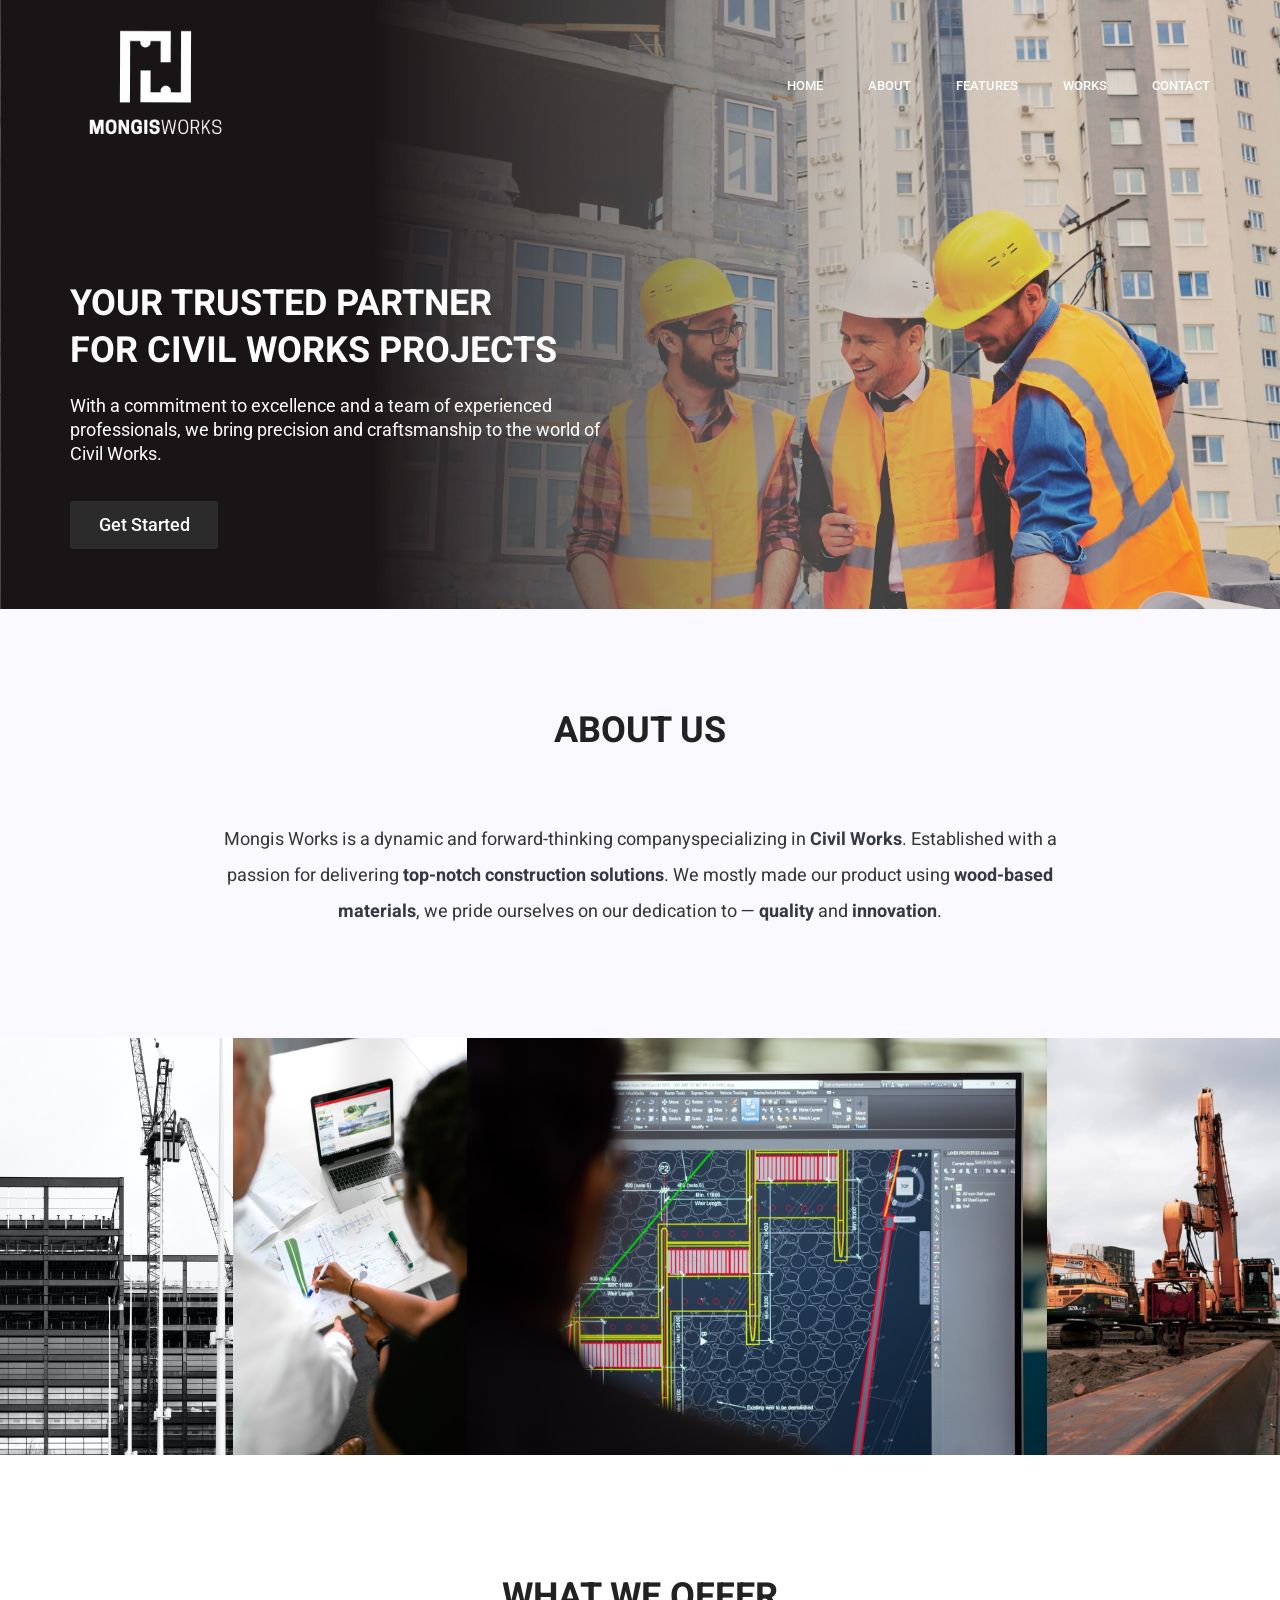
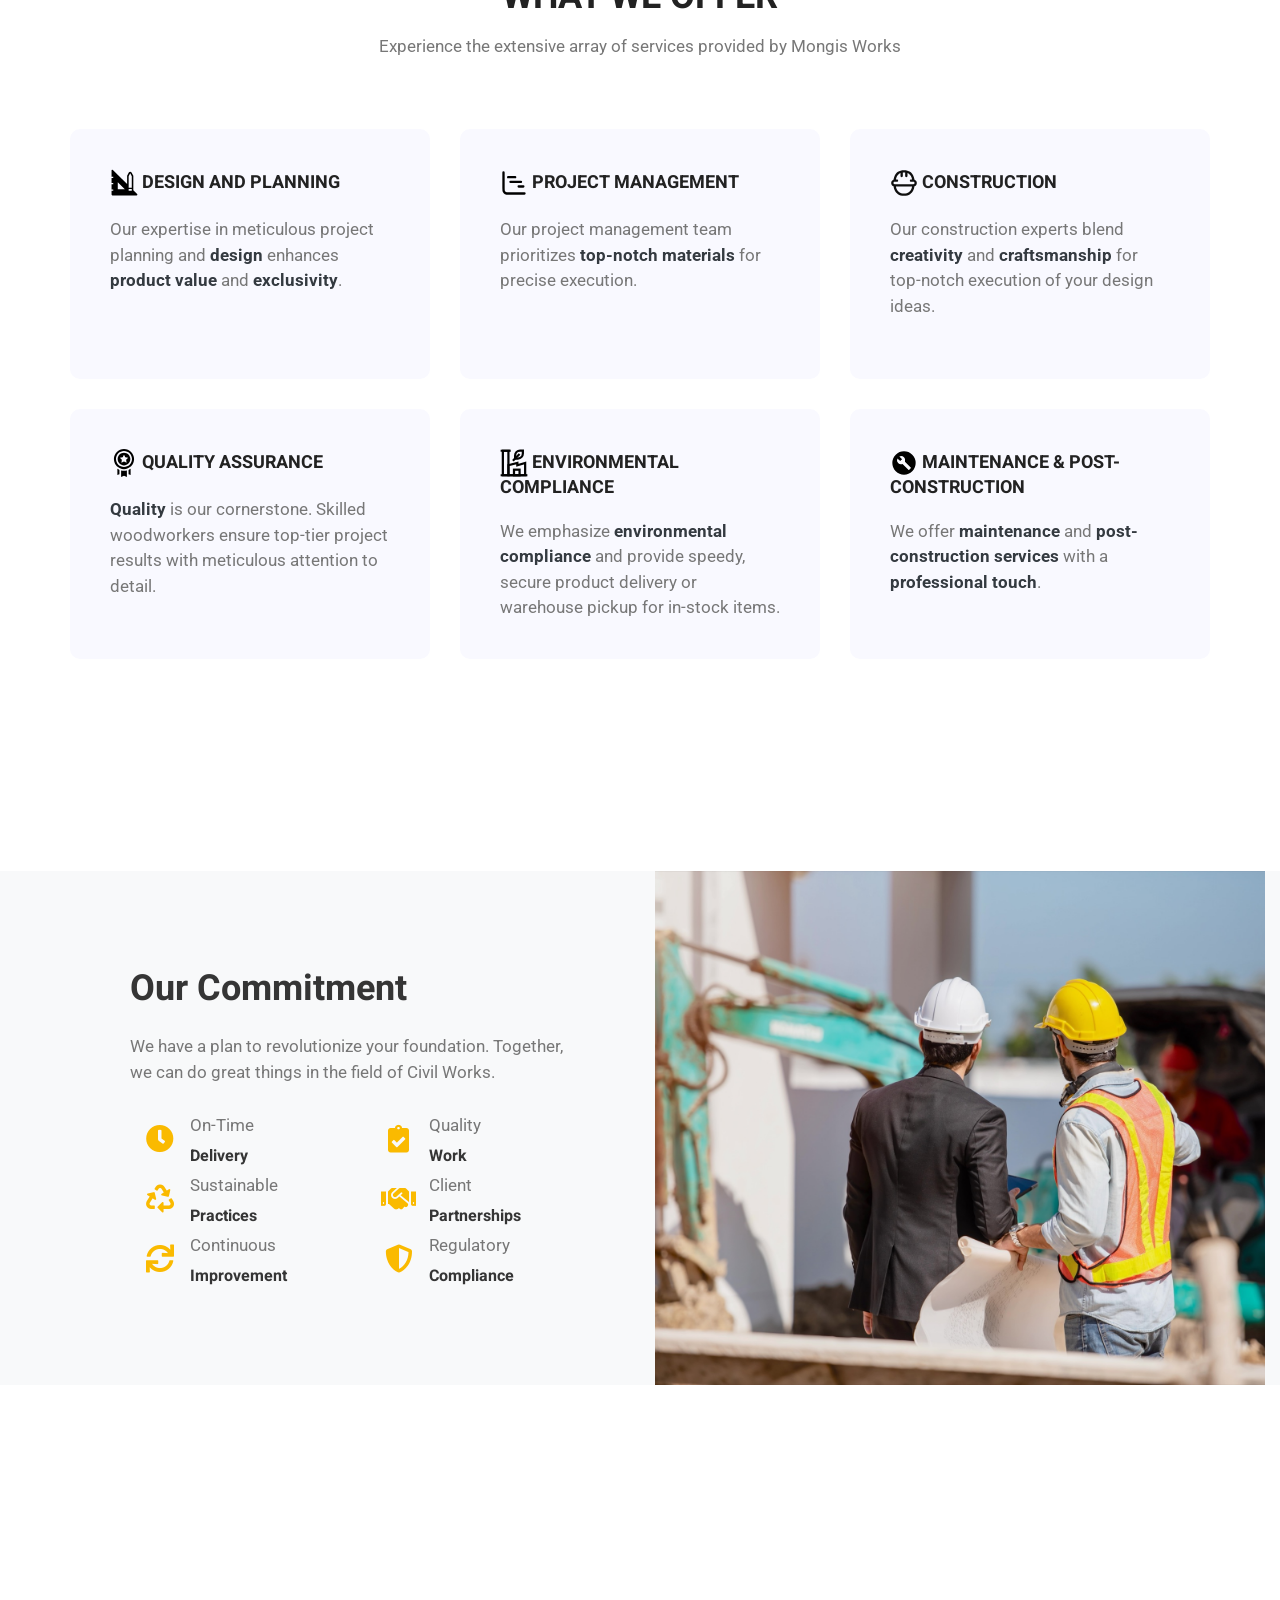
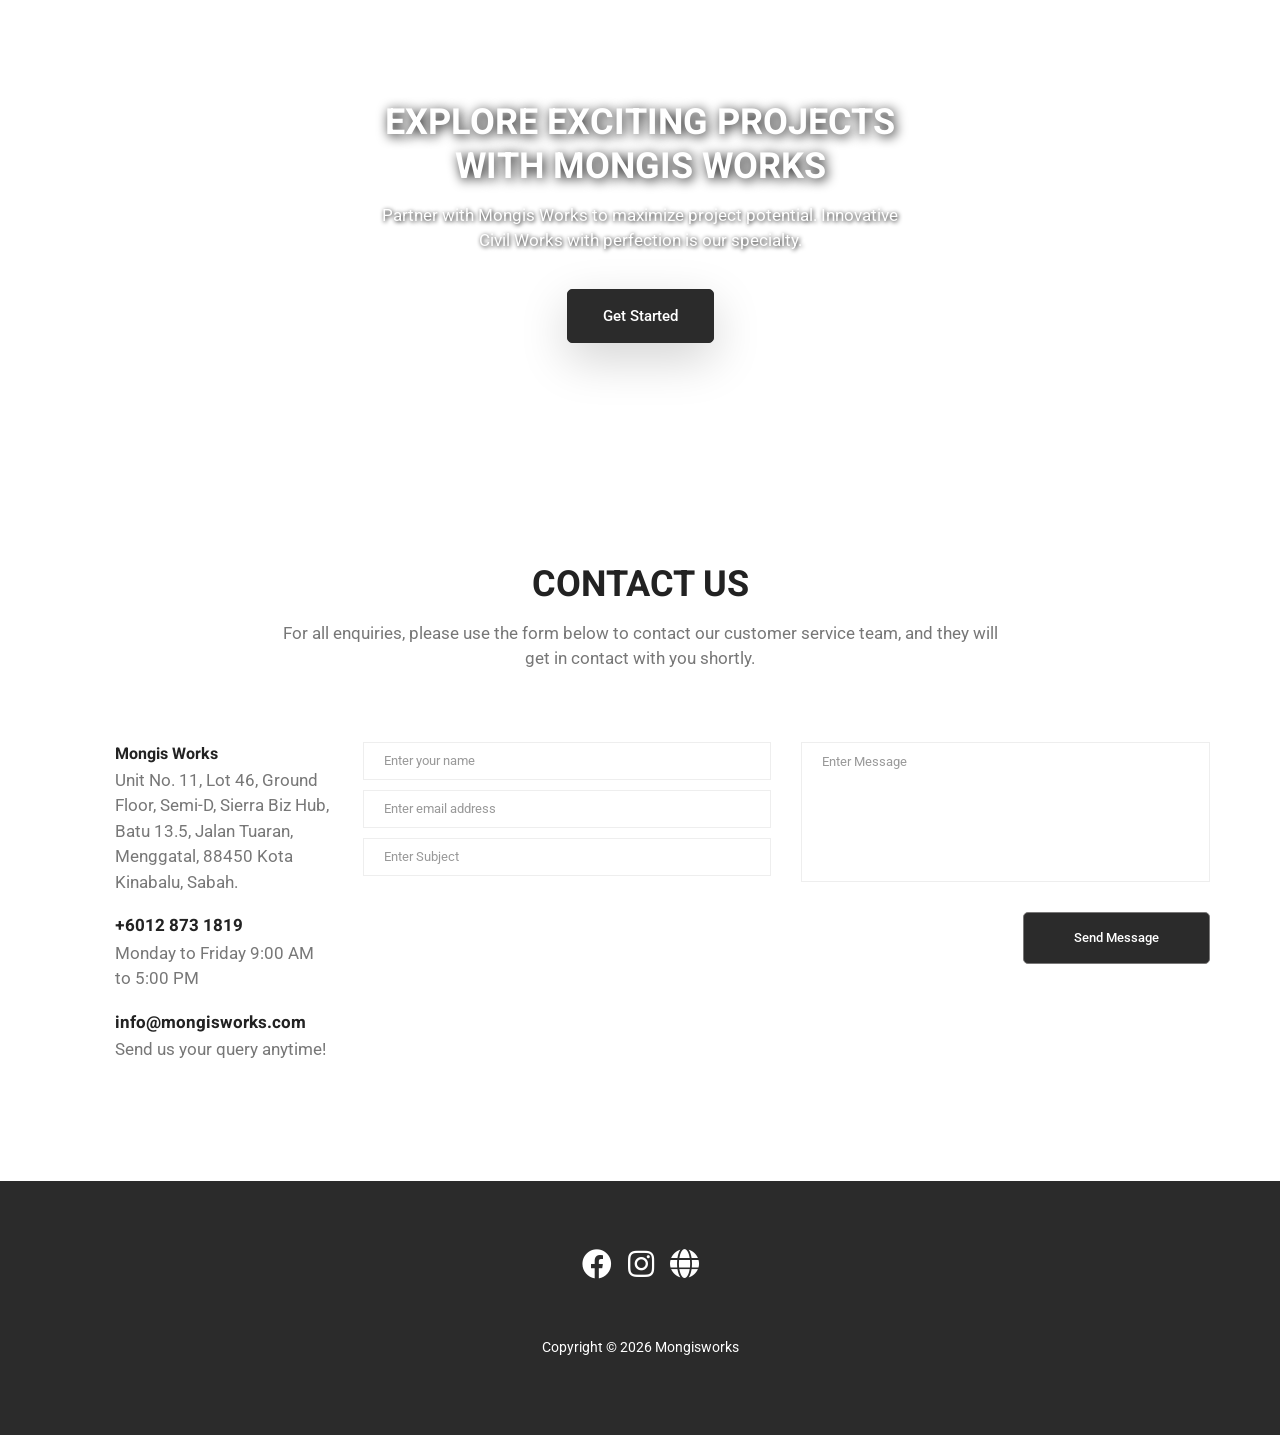
==== index.html @ 207f7539 "perf: clean up assets and optimize load speed - Remove ~54MB of unused assets (images, fonts, vendor" ====
<!doctype html>
<html lang="en">

<head>
	<!-- Required meta tags -->
	<meta charset="utf-8">
	<meta name="viewport" content="width=device-width, initial-scale=1, shrink-to-fit=no">
	<link rel="icon" href="img/logo-ver2/mongis-white-background.png" type="image/png">
	<title>Mongis Works</title>
	<!-- Font Awesome 5 (includes all icons) -->
	<link rel="stylesheet" href="https://cdnjs.cloudflare.com/ajax/libs/font-awesome/5.15.3/css/all.min.css">
	<!-- Bootstrap CSS -->
	<link rel="stylesheet" href="css/bootstrap.css">
	<link rel="stylesheet" href="vendors/linericon/style.css">
	<link rel="stylesheet" href="vendors/animate-css/animate.css">
	<!-- main css -->
	<link rel="stylesheet" href="css/style.css">
	<link rel="stylesheet" href="css/responsive.css">
	<!-- Preload hero image -->
	<link rel="preload" as="image" href="img/banner/civil-black.jpg">

</head>

<body>

	<!--================Header Menu Area =================-->
	<header class="header_area">
		<!-- <div class="top_menu">
			<div class="container">
				<div class="top_inner">
					<div class="float-left">
						<a href="https://www.mongisworks.com">Visit Us</a>
					</div>
					<div class="float-right">
						<ul class="list header_socila">
							<li><a href="https://www.facebook.com/phisoft.my/"><i class="fab fa-facebook"></i></a></li>
							 <li><a href="#"><i class="fa fa-twitter"></i></a></li>
							<li><a href="https://www.instagram.com/phisoft.my/"><i class="fab fa-instagram"></i></a></li>
							<li><a href="#"><i class="fa fa-dribbble"></i></a></li>
							<li><a href="#"><i class="fa fa-behance"></i></a></li>
						</ul>
					</div>
				</div>
			</div>
		</div> -->
		<div class="main_menu" id="mainNav">
			<nav class="navbar navbar-expand-lg navbar-light">
				<div class="container">
					<!-- Brand and toggle get grouped for better mobile display -->
					<a class="navbar-brand" href="index.html"><img class="logo-width-20"
							src="img/logo-ver2/mongis-white.png" alt=""><img class="logo-width-13"
							src="img/logo-ver2/mongis-ori.png" alt=""></a>

					<button class="navbar-toggler" type="button" data-toggle="collapse"
						data-target="#navbarSupportedContent" aria-controls="navbarSupportedContent"
						aria-expanded="false" aria-label="Toggle navigation">
						<span class="icon-bar"></span>
						<span class="icon-bar"></span>
						<span class="icon-bar"></span>
					</button>
					<!-- Collect the nav links, forms, and other content for toggling -->
					<div class="collapse navbar-collapse " id="navbarSupportedContent">
						<ul class="nav navbar-nav menu_nav ml-auto">
							<li class="nav-item active"><a class="nav-link" href="#">Home</a></li>
							<li class="nav-item"><a class="nav-link" href="#about">About</a></li>
							<li class="nav-item"><a class="nav-link" href="#feature">Features</a></li>
							<li class="nav-item"><a class="nav-link" href="#work">Works</a></li>
							<!-- <li class="nav-item submenu dropdown">
								<a href="#" class="nav-link dropdown-toggle" data-toggle="dropdown" role="button"
									aria-haspopup="true" aria-expanded="false">Pages</a>
								<ul class="dropdown-menu">
									<li class="nav-item"><a class="nav-link" href="projects.html">Project</a></li>
									<li class="nav-item"><a class="nav-link" href="project-details.html">Project
											Details</a></li>
									<li class="nav-item"><a class="nav-link" href="elements.html">Elements</a></li>
								</ul>
							</li> -->
							<!-- <li class="nav-item submenu dropdown">
								<a href="#" class="nav-link dropdown-toggle" data-toggle="dropdown" role="button"
									aria-haspopup="true" aria-expanded="false">Blog</a>
								<ul class="dropdown-menu">
									<li class="nav-item"><a class="nav-link" href="blog.html">Blog</a></li>
									<li class="nav-item"><a class="nav-link" href="single-blog.html">Blog Details</a>
									</li>
								</ul>
							</li> -->
							<li class="nav-item"><a class="nav-link" href="#contact">Contact</a></li>
						</ul>
					</div>
				</div>
			</nav>
		</div>
	</header>
	<!--================Header Menu Area =================-->

<!--================Home Banner Area =================-->
<section class="home_banner_area" id="hero">
    <div class="banner_inner">
        <div class="container">
            <div class="row">
                <div class="col-lg-8">
                    <div class="banner_content">
                        <h2 class="animated fadeInUp">Your trusted partner <br />for Civil Works projects</h2>
                        <p class="animated fadeInUp">With a commitment to excellence and a team of experienced professionals,
                            we bring precision and craftsmanship to the world of Civil Works.</p>
                        <a class="banner_btn animated fadeInUp shadow" href="#about">Get Started</a>
                    </div>
                </div>
                <div class="col-lg-4">
                    <!-- <div class="home_right_box">
                        <div class="home_item animated fadeInLeft futuristic-icon">
                            <i class="fas fa-hard-hat"></i>
                        </div>
                        <div class="home_item animated fadeInRight futuristic-icon">
                            <i class="fas fa-wrench"></i>
                        </div>
                        <div class="home_item animated fadeInLeft futuristic-icon">
                            <i class="fas fa-tools"></i>
                        </div>
                        <div class="home_item animated fadeInRight futuristic-icon">
                            <i class="fas fa-building"></i>
                        </div>
                        <div class="home_item animated fadeInLeft futuristic-icon">
                            <i class="fas fa-road"></i>
                        </div>
                        <div class="home_item animated fadeInRight futuristic-icon">
                            <i class="fas fa-hammer"></i>
                        </div>
                    </div> -->
                </div>
            </div>
        </div>
    </div>
</section>

	<!--================End Home Banner Area =================-->

	<!--================Furniture Area =================-->
	<!-- <section class="furniture_area p_120">
		<div class="container">
			<div class="main_title">
				<h2>Most Popular Furnitures</h2>
				<p>Lorem ipsum dolor sit amet, consectetur adipisicing elit, sed do eiusmod tempor incididunt ut labore
					et dolore magna aliqua. Ut enim ad minim veniam, quis nostrud exercitation.</p>
			</div>
			<div class="furniture_inner row">
				<div class="col-lg-4">
					<div class="furniture_item">
						<img class="img-fluid" src="img/furniture/furniture-1.jpg" alt="">
						<h4>Green Butter Sofa</h4>
						<p>Sony laptops are among the most well known laptops on today’s market. Sony is a name that.
						</p>
					</div>
				</div>
				<div class="col-lg-4">
					<div class="furniture_item">
						<img class="img-fluid" src="img/furniture/furniture-2.jpg" alt="">
						<h4>Green Butter Sofa</h4>
						<p>Sony laptops are among the most well known laptops on today’s market. Sony is a name that.
						</p>
					</div>
				</div>
				<div class="col-lg-4">
					<div class="furniture_item">
						<img class="img-fluid" src="img/furniture/furniture-3.jpg" alt="">
						<h4>Green Butter Sofa</h4>
						<p>Sony laptops are among the most well known laptops on today’s market. Sony is a name that.
						</p>
					</div>
				</div>
			</div>
		</div>
	</section> -->
	<!--================End Furniture Area =================-->

	<!--================About Area =================-->

	<section class="furniture_area p_160" id="about" data-spy="scroll" data-target="#mainNav" data-offset="0">
		<div class="container">
			<div class="main_title animated fadeInUp">
				<h2>About us</h2>

				<!-- <p>Lorem ipsum dolor sit amet, consectetur adipisicing elit, sed do eiusmod tempor incididunt ut labore
					et dolore magna aliqua. Ut enim ad minim veniam, quis nostrud exercitation.</p> -->
			</div>
			<div class="animated fadeInUp row">
				<div class="col-lg-1"></div>
				<div class="desc col-lg-10 ">
					<h5 class="font-weight-normal text-center ml-3 ml-lg-5 mr-3 mr-lg-5">
						Mongis Works is a dynamic and forward-thinking companyspecializing in <Span class="text-dark text-bold">
							Civil Works</Span>. Established with a passion for delivering <Span
							class=" text-bold text-dark">
							top-notch construction solutions</Span>. We mostly made our product using <Span class=" text-bold text-dark">
							wood-based materials</Span>, we pride ourselves on our dedication to &mdash; <Span class=" text-bold text-dark">
								quality</Span> and <Span
							class=" text-bold text-dark">
							innovation</Span>.
					</h5>
				</div>
				<div class="col-lg-1"></div>
			</div>
			<!-- <div class="furniture_inner row">
				<div class="col-lg-4">
					<div class="furniture_item">
						<img class="img-fluid" src="img/furniture/furniture-1.jpg" alt="">
						<h4>Green Butter Sofa</h4>
						<p>Sony laptops are among the most well known laptops on today’s market. Sony is a name that.
						</p>
					</div>
				</div>
				<div class="col-lg-4">
					<div class="furniture_item">
						<img class="img-fluid" src="img/furniture/furniture-2.jpg" alt="">
						<h4>Green Butter Sofa</h4>
						<p>Sony laptops are among the most well known laptops on today’s market. Sony is a name that.
						</p>
					</div>
				</div>
				<div class="col-lg-4">
					<div class="furniture_item">
						<img class="img-fluid" src="img/furniture/furniture-3.jpg" alt="">
						<h4>Green Butter Sofa</h4>
						<p>Sony laptops are among the most well known laptops on today’s market. Sony is a name that.
						</p>
					</div>
				</div>
			</div> -->
		</div>
	</section>

	<!--================End About Area =================-->

	<!--================Projects Area =================-->
	<section class="projects_area">
		<div class="row m0">
			<div class="projects_item wd_18">
				<img src="img/civil10.jpg" alt="">
				<!-- <div class="hover">
					<h4>Alex Complex for esidence</h4>
					<p>LCD screens are uniquely modern in style, and the liquid crystals that make them work have
						allowed humanity to create slimmer.</p>
				</div> -->
			</div>
			<div class="projects_item wd_18">
				<img src="img/civil6.jpg" alt="">
				<!-- <div class="hover">
					<h4>Alex Complex for esidence</h4>
					<p>LCD screens are uniquely modern in style, and the liquid crystals that make them work have
						allowed humanity to create slimmer.</p>
				</div> -->
			</div>
			<div class="projects_item wd_44">
				<img src="img/civil2.jpg" alt="">
				<!-- <div class="hover">
					<h4>Alex Complex for esidence</h4>
					<p>LCD screens are uniquely modern in style, and the liquid crystals that make them work have
						allowed humanity to create slimmer.</p>
				</div> -->
			</div>
			<div class="projects_item wd_18">
				<img src="img/civil4.jpg" alt="">
				<!-- <div class="hover">
					<h4>Alex Complex for esidence</h4>
					<p>LCD screens are uniquely modern in style, and the liquid crystals that make them work have
						allowed humanity to create slimmer.</p>
				</div> -->
			</div>
		</div>
	</section>
	<!--================End Projects Area =================-->

<!--================Feature Area =================-->
<section class="feature_area p_120 pb-1 pb-lg-3" id="feature">
    <div class="container">
        <div class="main_title animated fadeInUp">
            <h2>What We Offer</h2>
            <p>Experience the extensive array of services provided by Mongis Works</p>
        </div>
        <div class="row feature_inner">
            <div class="col-lg-4 col-md-6 animated fadeInUp">
                <div class="feature_item fixed-height-feature">
                    <h4><img class="img-fluid w-10" src="img/icon/design3.svg" alt="icon"> Design and Planning</h4>
					<p class="text-left">
						Our expertise in meticulous project planning and <span class="text-bold text-dark">design</span> enhances <span class="text-bold text-dark">product value</span> and <span class="text-bold text-dark">exclusivity</span>.
					</p>


                </div>
            </div>
            <div class="col-lg-4 col-md-6 animated fadeInUp">
                <div class="feature_item fixed-height-feature">
                    <h4><img class="img-fluid w-10" src="img/icon/project.svg" alt="icon"> Project Management</h4>
					<p class="text-left mb-0 mb-lg-4">
						Our project management team prioritizes <span class="text-bold text-dark">top-notch materials</span> for precise execution.
					</p>

                </div>
            </div>
            <div class="col-lg-4 col-md-6 animated fadeInUp">
                <div class="feature_item fixed-height-feature">
					<h4><img class="img-fluid w-10" src="img/icon/construction.svg" alt="icon"> Construction</h4>
					<p class="text-left">
						Our construction experts blend <span class="text-bold text-dark">creativity</span> and <span class="text-bold text-dark">craftsmanship</span> for top-notch execution of your design ideas.
					</p>
                </div>
            </div>
            <div class="col-lg-4 col-md-6 animated fadeInUp">
                <div class="feature_item fixed-height-feature">
                    <h4><img class="img-fluid w-10" src="img/icon/quality.svg" alt="icon"> Quality Assurance</h4>
					<p class="text-left ">
						<span class="text-bold text-dark">Quality</span> is our cornerstone. Skilled woodworkers ensure top-tier project results with meticulous attention to detail.
					</p>

                </div>
            </div>
            <div class="col-lg-4 col-md-6 animated fadeInUp">
                <div class="feature_item fixed-height-feature">
                    <h4><img class="img-fluid w-10" src="img/icon/environment.svg" alt="icon"> Environmental Compliance</h4>
					<p class="text-left">We emphasize <span class="text-bold text-dark">environmental compliance</span> and provide speedy, secure product delivery or warehouse pickup for in-stock items.</p>
                </div>
            </div>
            <div class="col-lg-4 col-md-6 animated fadeInUp">
                <div class="feature_item fixed-height-feature">
					<h4><img class="img-fluid w-10" src="img/icon/maintenance.svg" alt="icon"> Maintenance & Post-Construction</h4>
						<p class="text-left">We offer <span class="text-bold text-dark">maintenance</span> and <span class="text-bold text-dark">post-construction services</span> with a <span class="text-bold text-dark">professional touch</span>.</p>
                </div>
            </div>
        </div>
    </div>
</section>
<!--================End Feature Area =================-->

<!--================Work Area =================-->

	<section class="about_area p_150" id="work">
    <div class="container-fluid bg-light overflow-hidden px-lg-0" style="margin: 6rem 0;">
        <div class="container work px-lg-0">
            <div class="row g-0 mx-lg-0">
                <div class="col-lg-6 work-text py-5 wow fadeIn" data-wow-delay="0.5s">
                    <div class="p-lg-5 ps-lg-0">
                        <div class="section-work text-start">
                            <h1 class="display-5 mb-4">Our Commitment</h1>
                        </div>
						<p class="display-5 mb-4">We have a plan to revolutionize your foundation.
							Together, we can do great things in the field of Civil Works.</p>
							<div class="row g-4">
							<div class="col-6">
                                <div class="d-flex align-items-center">
                                    <div class="d-flex flex-shrink-0 align-items-center justify-content-center " style="width: 60px; height: 60px;">
                                        <i class="fas fa-clock fa-2x text-primary"></i>
                                    </div>
                                    <div class="ms-4">
                                        <p class="mb-2">On-Time</p>
                                        <h5 class="mb-0">Delivery</h5>
                                    </div>
                                </div>
                            </div>
                            <div class="col-6">
                                <div class="d-flex align-items-center">
                                    <div class="d-flex flex-shrink-0 align-items-center justify-content-center " style="width: 60px; height: 60px;">
                                        <i class="fas fa-clipboard-check fa-2x text-primary"></i>
                                    </div>
                                    <div class="ms-4">
                                        <p class="mb-2">Quality</p>
                                        <h5 class="mb-0">Work</h5>
                                    </div>
                                </div>
                            </div>
                            <div class="col-6">
                                <div class="d-flex align-items-center">
                                    <div class="d-flex flex-shrink-0 align-items-center justify-content-center " style="width: 60px; height: 60px;">
                                        <i class="fas fa-recycle fa-2x text-primary"></i>
                                    </div>
                                    <div class="ms-4">
                                        <p class="mb-2">Sustainable</p>
                                        <h5 class="mb-0">Practices</h5>
                                    </div>
                                </div>
                            </div>
                            <div class="col-6">
                                <div class="d-flex align-items-center">
                                    <div class="d-flex flex-shrink-0 align-items-center justify-content-center " style="width: 60px; height: 60px;">
                                        <i class="fas fa-handshake fa-2x text-primary"></i>
                                    </div>
                                    <div class="ms-4">
                                        <p class="mb-2">Client</p>
                                        <h5 class="mb-0">Partnerships</h5>
                                    </div>
                                </div>
                            </div>
							<div class="col-6">
                                <div class="d-flex align-items-center">
                                    <div class="d-flex flex-shrink-0 align-items-center justify-content-center " style="width: 60px; height: 60px;">
                                        <i class="fas fa-sync fa-2x text-primary"></i>
                                    </div>
                                    <div class="ms-4">
                                        <p class="mb-2">Continuous</p>
                                        <h5 class="mb-0">Improvement</h5>
                                    </div>
                                </div>
                            </div>
							<div class="col-6">
								<div class="d-flex align-items-center">
									<div class="d-flex flex-shrink-0 align-items-center justify-content-center " style="width: 60px; height: 60px;">
										<i class="fas fa-shield-alt fa-2x text-primary"></i>
									</div>
									<div class="ms-4">
										<p class="mb-2">Regulatory</p>
										<h5 class="mb-0">Compliance</h5>
									</div>
								</div>
							</div>

                        </div>
                    </div>
                </div>
                <div class="col-lg-6 pe-lg-0" style="min-height: 400px;">
                    <div class="position-relative h-100">
                        <img class="position-absolute img-fluid w-100 h-100" src="img/commitment5.jpg" style="object-fit: cover;" alt="">
                    </div>
                </div>
            </div>
        </div>
    </div>
</section>

<!--================End Work Area =================-->

<!--================Impress Area =================-->
<section class="impress_area p_120">
    <div class="container">
        <div class="impress_inner text-center">
			<h2>EXPLORE EXCITING PROJECTS <br /> WITH MONGIS WORKS</h2>
			<p>Partner with Mongis Works to maximize project potential. Innovative Civil Works with perfection is our specialty.</p>
            <a class="btn-primary shadow-lg" href="#contact">Get Started</a>
        </div>
    </div>
</section>
<!--================End Impress Area =================-->


	<!--================Our Blog Area =================-->
	<!-- <section class="our_blog_area p_120">
		<div class="container">
			<div class="main_title">
				<h2>Recent Posts from our blog</h2>
				<p>Lorem ipsum dolor sit amet, consectetur adipisicing elit, sed do eiusmod tempor incididunt ut labore
					et dolore magna aliqua. Ut enim ad minim veniam, quis nostrud exercitation.</p>
			</div>
			<div class="blog_inner row">
				<div class="col-lg-4">
					<div class="o_blog_item">
						<div class="blog_img">
							<img class="img-fluid" src="img/our-blog/our-blog-1.jpg" alt="">
						</div>
						<div class="blog_text">
							<div class="blog_cat">
								<a class="active" href="#">Travel</a>
								<a href="#">Life style</a>
							</div>
							<a href="#">
								<h4>Low Cost Advertising</h4>
							</a>
							<p>Acres of Diamonds… you’ve read the famous story, or at least had it related to you A
								farmer.</p>
							<a class="date" href="#">31st January, 2018</a>
						</div>
					</div>
				</div>
				<div class="col-lg-4">
					<div class="o_blog_item">
						<div class="blog_img">
							<img class="img-fluid" src="img/our-blog/our-blog-2.jpg" alt="">
						</div>
						<div class="blog_text">
							<div class="blog_cat">
								<a class="active" href="#">Travel</a>
								<a href="#">Life style</a>
							</div>
							<a href="#">
								<h4>Low Cost Advertising</h4>
							</a>
							<p>Acres of Diamonds… you’ve read the famous story, or at least had it related to you A
								farmer.</p>
							<a class="date" href="#">31st January, 2018</a>
						</div>
					</div>
				</div>
				<div class="col-lg-4">
					<div class="o_blog_item">
						<div class="blog_img">
							<img class="img-fluid" src="img/our-blog/our-blog-3.jpg" alt="">
						</div>
						<div class="blog_text">
							<div class="blog_cat">
								<a class="active" href="#">Travel</a>
								<a href="#">Life style</a>
							</div>
							<a href="#">
								<h4>Low Cost Advertising</h4>
							</a>
							<p>Acres of Diamonds… you’ve read the famous story, or at least had it related to you A
								farmer.</p>
							<a class="date" href="#">31st January, 2018</a>
						</div>
					</div>
				</div>
			</div>
		</div>
	</section> -->
	<!--================End Our Blog Area =================-->

	<!--================Clients Logo Area =================-->
	<!-- <section class="clients_logo_area p_120">
		<div class="container">
			<div class="clients_slider owl-carousel">
				<div class="item">
					<img src="img/clients-logo/c-logo-1.png" alt="">
				</div>
				<div class="item">
					<img src="img/clients-logo/c-logo-2.png" alt="">
				</div>
				<div class="item">
					<img src="img/clients-logo/c-logo-3.png" alt="">
				</div>
				<div class="item">
					<img src="img/clients-logo/c-logo-4.png" alt="">
				</div>
				<div class="item">
					<img src="img/clients-logo/c-logo-5.png" alt="">
				</div>
			</div>
		</div>
	</section> -->
	<!--================End Clients Logo Area =================-->

	<!--================Contact Area =================-->
	<section class="contact_area p_150" id="contact" data-spy="scroll" data-target="#mainNav" data-offset="0">
		<div class="container">
			<div class="main_title">
				<h2>Contact Us</h2>
				<p>For all enquiries, please use the form below to contact our customer service team, and
					they will get in contact with you shortly.</p>
			</div>
			<!-- <div id="mapBox" class="mapBox" data-lat="40.701083" data-lon="-74.1522848" data-zoom="13"
				data-info="PO Box CT16122 Collins Street West, Victoria 8007, Australia." data-mlat="40.701083"
				data-mlon="-74.1522848">
			</div> -->
			<div class="row">
				<div class="col-lg-3">
					<div class="contact_info">
						<div class="info_item">
							<i class="lnr lnr-home"></i>
							<h6>Mongis Works</h6>
							<p>Unit No. 11, Lot 46,
								Ground Floor, Semi-D,
								Sierra Biz Hub, Batu 13.5,
								Jalan Tuaran, Menggatal,
								88450 Kota Kinabalu, Sabah.</p>
						</div>
						<div class="info_item">
							<i class="lnr lnr-phone-handset"></i>
							<h6><a href="#">+6012 873 1819</a></h6>
							<p>Monday to Friday
								9:00 AM to 5:00 PM</p>
						</div>
						<div class="info_item">
							<i class="lnr lnr-envelope"></i>
							<h6><a href="#">info@mongisworks.com</a></h6>
							<p>Send us your query anytime!</p>
						</div>
					</div>
				</div>
				<div class="col-lg-9">
					<form class="row contact_form" action="mailto:info@phisoft.my" method="post" id="contactForm"
						novalidate="novalidate">
						<div class="col-md-6">
							<div class="form-group">
								<input type="text" class="form-control" id="name" name="name"
									placeholder="Enter your name">
							</div>
							<div class="form-group">
								<input type="email" class="form-control" id="email" name="email"
									placeholder="Enter email address">
							</div>
							<div class="form-group">
								<input type="text" class="form-control" id="subject" name="subject"
									placeholder="Enter Subject">
							</div>
						</div>
						<div class="col-md-6">
							<div class="form-group">
								<textarea class="form-control" name="message" id="message" rows="1"
									placeholder="Enter Message"></textarea>
							</div>
						</div>
						<div class="col-md-12 text-right">
							<button type="submit" value="submit" class="btn submit_btn">Send Message</button>
						</div>
					</form>
				</div>
			</div>
		</div>
	</section>
	<!--================Contact Area =================-->

	<!--================Footer Area =================-->
	<!--<footer class="footer_area p_60">
		<div class="container">
			<div class="row footer_inner">
				<div class="col-lg-5 col-sm-6">
					<aside class="f_widget ab_widget">
						<div class="f_title">
							<h3>About Me</h3>
						</div>
						<p>Do you want to be even more successful? Learn to love learning and growth. The more effort
							you put into improving your skills,</p>
						<p>

							Copyright &copy;
							<script>document.write(new Date().getFullYear());</script> Mongisworks

						</p>
					</aside>
				</div>
				<div class="col-lg-4 col-sm-6">
				</div>
				<div class="col-lg-3">
					<aside class="f_widget social_widget">
						<div class="f_title">
							<h3>Follow Me</h3>
						</div>
						<p>Let us be social</p>
						<ul class="list">
							<li><a href="#"><i class="fa fa-facebook"></i></a></li>
							<li><a href="#"><i class="fa fa-instagram"></i></a></li>
							<li><a href="#"><i class="fa fa-twitter"></i></a></li>
							<li><a href="#"><i class="fa fa-dribbble"></i></a></li>
							<li><a href="#"><i class="fa fa-behance"></i></a></li>
						</ul>
					</aside>
				</div>
			</div>
		</div>
	</footer> -->
	<!--================End Footer Area =================-->

	<footer class="footer_area p_60">
		<div class="container">
			<div class="copyright-area">
				<div class="row align-items-center">
					<div class="col-12 pb-3">
						<div class="footer-social-links">
							<ul class="d-flex justify-content-center list-unstyled">
								<li class="wow fadeInUp" data-wow-delay=".3s"><a
										href="https://www.facebook.com/phisoft.my/"><i
											class="icn fab fa-facebook"></i></a>
								</li>
								<li class="wow fadeInUp" data-wow-delay=".4s"><a
										href="https://www.instagram.com/phisoft.my/"><i
											class="icn fab fa-instagram"></i></a>
								</li>
								<li class="wow fadeInUp" data-wow-delay=".6s"><a href="https://www.phisoft.my/"><i
											class="icn fas fa-globe"></i></a>
								</li>
							</ul>
						</div>
					</div>

					<div class="col-12 pt-3">
						<p class="wow fadeInUp text-center text-white" data-wow-delay=".3s">Copyright &copy;
							<script>document.write(new Date().getFullYear());</script> Mongisworks
						</p>
					</div>
				</div>
			</div>
		</div>
	</footer>



	<!-- jQuery first, then Popper.js, then Bootstrap JS -->
	<script src="js/jquery-3.2.1.min.js"></script>
	<script src="js/popper.js"></script>
	<script src="js/bootstrap.min.js"></script>
	<!-- Theme initialization -->
	<script src="js/theme.js"></script>
</body>

</html>
---- css/style.css ----
/*=====================================================================
@Default Styles

Table of Content:
01/ Variables
02/ predefin
03/ header
04/ button
05/ banner
07/ about
08/ features
09/ works   
16/ contact 
17/ footer

=====================================================================*/
/*----------------------------------------------------*/
/*font Variables*/
/*Color Variables*/
/*=================== fonts ====================*/
@import url("https://fonts.googleapis.com/css?family=Heebo:300,400,500,700|Roboto:300,400,500,700");

/*---------------------------------------------------- */
/*----------------------------------------------------*/
html {
  scroll-behavior: smooth;
}

.list {
  list-style: none;
  margin: 0px;
  padding: 0px;
}

a {
  text-decoration: none;
  transition: all 0.3s ease-in-out;
}

a:hover,
a:focus {
  text-decoration: none;
  outline: none;
}

.row.m0 {
  margin: 0px;
}

body {
  line-height: 24px;
  font-size: 14px;
  font-family: "Roboto", sans-serif;
  font-weight: normal;
  color: #777777;
}

h1,
h2,
h3,
h4,
h5,
h6 {
  font-family: "Heebo", sans-serif;
  font-weight: bold;
}

button:focus {
  outline: none;
  box-shadow: none;
}

.p_60 {
  padding-top: 60px;
  padding-bottom: 60px;
}

.p_120 {
  padding-top: 120px;
  padding-bottom: 120px;
}

.p_130 {
  padding-top: 130px;
  padding-bottom: 130px;
}

.p_150 {
  padding-top: 100px;
  padding-bottom: 100px;
}

.p_160 {
  padding-top: 100px;
  padding-bottom: 100px;
}

.pad_top {
  padding-top: 120px;
}

.pad_btm {
  padding-bottom: 120px;
}

.mt-25 {
  margin-top: 25px;
}

.p0 {
  padding-left: 0px;
  padding-right: 0px;
}

@media (min-width: 1200px) {
  .container {
    max-width: 1170px;
  }
}

@media (min-width: 1620px) {
  .box_1620 {
    max-width: 1650px;
    margin: auto;
  }
}

.white_bg {
  background: #fff !important;
}

/* Main Title Area css
============================================================================================ */
.main_title {
  text-align: center;
  margin-bottom: 70px;
}

.main_title h2 {
  font-family: "Heebo", sans-serif;
  font-size: 36px;
  color: #222222;
  font-weight: bold;
  margin-bottom: 15px;
  text-transform: uppercase;
}

.main_title p {
  font-size: 14px;
  font-family: "Roboto", sans-serif;
  line-height: 24px;
  color: #777777;
  margin-bottom: 0px;
  max-width: 740px;
  margin: auto;
}

.main_title.white h2 {
  color: #fff;
}

.main_title.white p {
  color: #fff;
  opacity: .6;
}

/* End Main Title Area css
============================================================================================ */
/*---------------------------------------------------- */
/*----------------------------------------------------*/
.logo-width-20 {
  max-width: 100%;
  width: 20%;
}

.logo-width-13 {
  max-width: 50%;
  width: 20%;
}

@media (min-width:991px) {
  .logo-width-20 {
    max-width: 100%;
    width: 15%;
  }

  .logo-width-13 {
    max-width: 50%;
    width: 9%;
  }
}


.header_area {
  position: absolute;
  width: 100%;
  top: 0;
  left: 0;
  z-index: 99;
  transition: background 0.4s, all 0.3s linear;
}

.header_area .navbar {
  background: transparent;
  padding: 0px;
  border: 0px;
  border-radius: 0px;
}

.header_area .navbar .navbar-brand img+img {
  display: none;
}

.header_area .navbar .nav .nav-item {
  margin-right: 45px;
}

.header_area .navbar .nav .nav-item .nav-link {
  font: 500 13px/68px "Roboto", sans-serif;
  text-transform: uppercase;
  color: #fff;
  padding: 0px;
  display: inline-block;
}

.header_area .navbar .nav .nav-item .nav-link:after {
  display: none;
}

.header_area .navbar .nav .nav-item.submenu {
  position: relative;
}

.header_area .navbar .nav .nav-item.submenu ul {
  border: none;
  padding: 0px;
  border-radius: 0px;
  box-shadow: none;
  margin: 0px;
  background: #fff;
}

@media (min-width: 992px) {
  .header_area .navbar .nav .nav-item.submenu ul {
    position: absolute;
    top: 120%;
    left: 0px;
    min-width: 200px;
    text-align: left;
    opacity: 0;
    transition: all 300ms ease-in;
    visibility: hidden;
    display: block;
    border: none;
    padding: 0px;
    border-radius: 0px;
    box-shadow: 0px 10px 30px 0px rgba(255, 255, 255, 0.3);
  }
}

.header_area .navbar .nav .nav-item.submenu ul:before {
  content: "";
  width: 0;
  height: 0;
  border-style: solid;
  border-width: 10px 10px 0 10px;
  border-color: #eeeeee transparent transparent transparent;
  position: absolute;
  right: 24px;
  top: 45px;
  z-index: 3;
  opacity: 0;
  transition: all 400ms linear;
}

.header_area .navbar .nav .nav-item.submenu ul .nav-item {
  display: block;
  float: none;
  margin-right: 0px;
  border-bottom: 1px solid #ededed;
  margin-left: 0px;
  transition: all 0.4s linear;
}

.header_area .navbar .nav .nav-item.submenu ul .nav-item .nav-link {
  line-height: 45px;
  color: #222222;
  padding: 0px 30px;
  transition: all 150ms linear;
  display: block;
  margin-right: 0px;
}

.header_area .navbar .nav .nav-item.submenu ul .nav-item:last-child {
  border-bottom: none;
}

.header_area .navbar .nav .nav-item.submenu ul .nav-item:hover .nav-link {
  background: #faba00;
  color: #fff;
}

@media (min-width: 992px) {
  .header_area .navbar .nav .nav-item.submenu:hover ul {
    visibility: visible;
    opacity: 1;
    top: 100%;
  }
}

.header_area .navbar .nav .nav-item.submenu:hover ul .nav-item {
  margin-top: 0px;
}

.header_area .navbar .nav .nav-item:last-child {
  margin-right: 0px;
}

.header_area .navbar .search {
  font-size: 12px;
  line-height: 60px;
  display: inline-block;
  color: #222222;
  margin-left: 80px;
}

.header_area .navbar .search i {
  font-weight: 600;
}

.header_area.navbar_fixed .main_menu {
  position: fixed;
  width: 100%;
  top: -70px;
  left: 0;
  right: 0;
  background: #fff;
  transform: translateY(70px);
  transition: transform 500ms ease, background 500ms ease;
  -webkit-transition: transform 500ms ease, background 500ms ease;
  box-shadow: 0px 3px 16px 0px rgba(0, 0, 0, 0.1);
}

.header_area.navbar_fixed .main_menu .navbar .navbar-brand img {
  display: none;
}

.header_area.navbar_fixed .main_menu .navbar .navbar-brand img+img {
  display: inline-block;
}

.header_area.navbar_fixed .main_menu .navbar .nav .nav-item .nav-link {
  line-height: 70px;
  color: #222222;
}

.top_menu {
  overflow: hidden;
}

.top_menu .top_inner {
  background: rgba(255, 255, 255, 0.15);
  overflow: hidden;
  padding-left: 20px;
  padding-right: 20px;
}

.top_menu .float-left a {
  line-height: 30px;
  display: inline-block;
  color: #fff;
  font-family: "Roboto", sans-serif;
  font-size: 12px;
  margin-right: 50px;
  transition: all 300ms linear 0s;
}

.top_menu .float-left a:last-child {
  margin-right: 0px;
}

.top_menu .float-left a:hover {
  color: #faba00;
}

.top_menu .float-right .pur_btn {
  background: #faba00;
  color: #fff;
  font-family: "Roboto", sans-serif;
  line-height: 40px;
  display: block;
  padding: 0px 40px;
  font-weight: 500;
  font-size: 12px;
}

.header_socila li {
  display: inline-block;
  margin-right: 20px;
}

.header_socila li a {
  color: #fff;
  line-height: 30px;
  display: inline-block;
}

.header_socila li:last-child {
  margin-right: 0px;
}

.header_socila li:hover a {
  color: #faba00;
}

/*---------------------------------------------------- */
/*----------------------------------------------------*/
/* Home Banner Area css
============================================================================================ */
#hero p{
  font-size: large;
}

#hero a{
  font-size: large;
}
.home_banner_area {
  z-index: 1;
  background: url(../img/banner/civil-black.jpg) no-repeat scroll center center;
  background-size: cover;
  
}

.home_banner_area .banner_inner {
  width: 100%;
}

.home_banner_area .banner_inner .col-lg-8 {
  vertical-align: middle;
  align-self: center;
  margin-top: 280px;
}

.home_banner_area .banner_inner .banner_content {
  text-align: left;
  color: #fff;
  margin-bottom: 60px;
}

.home_banner_area .banner_inner .banner_content h2 {
  margin-top: 0px;
  font-size: 36px;
  font-weight: bold;
  font-family: "Heebo", sans-serif;
  line-height: 47px;
  margin-bottom: 20px;
  text-transform: uppercase;
}

.home_banner_area .banner_inner .banner_content p {
  color: #fff;
  font-family: "Roboto", sans-serif;
  margin-bottom: 35px;
  max-width: 555px;
}

.home_banner_area .banner_inner .banner_content .banner_map_img {
  text-align: right;
}

.home_banner_area .banner_inner .banner_content .banner_btn {
  margin-right: 0px;

}

.home_banner_area .home_right_box {
  background: rgba(255, 255, 255, 0.1);
  padding: 30px;
  display: flex;
  flex-wrap: wrap;
  margin-top: 160px;
  margin-bottom: 160px;
  border: 1px solid rgba(255, 255, 255, 0.1);
  border-radius: 10px;
}

.home_banner_area .home_right_box .home_item {
  flex: 0 0 50%;
  max-width: 50%;
  text-align: center;
  line-height: 150px;
  border-bottom: 1px solid rgba(255, 255, 255, 0.1);
  transition: all 300ms linear 0s;
}

.home_banner_area .home_right_box .home_item i {
  font-size: 40px;
}

.home_banner_area .home_right_box .home_item i:before {
  font-size: 40px;
  color: #fff;
  margin-left: 0px;
}

.home_banner_area .home_right_box .home_item:nth-child(odd) {
  border-right: 1px solid rgba(255, 255, 255, 0.1);
}

.home_banner_area .home_right_box .home_item:nth-child(5) {
  border-bottom: 0px;
}

.home_banner_area .home_right_box .home_item:last-child {
  border-bottom: 0px;
}

.home_banner_area .home_right_box .home_item:hover {
  background: #2b2b2b;
  color: #fff;
}

.blog_banner {
  min-height: 780px;
  position: relative;
  z-index: 1;
  overflow: hidden;
  margin-bottom: 0px;
}

.blog_banner .banner_inner {
  background: #04091e;
  position: relative;
  overflow: hidden;
  width: 100%;
  min-height: 780px;
  z-index: 1;
}

.blog_banner .banner_inner .overlay {
  background: url(../img/banner/banner-2.jpg) no-repeat scroll center center;
  opacity: .5;
  height: 125%;
  position: absolute;
  left: 0px;
  top: 0px;
  width: 100%;
  z-index: -1;
}

.blog_banner .banner_inner .blog_b_text {
  max-width: 700px;
  margin: auto;
  color: #fff;
  margin-top: 40px;
}

.blog_banner .banner_inner .blog_b_text h2 {
  font-size: 60px;
  font-weight: bold;
  line-height: 66px;
  margin-bottom: 15px;
  text-transform: uppercase;
}

.blog_banner .banner_inner .blog_b_text p {
  font-size: 16px;
  margin-bottom: 35px;
}

.blog_banner .banner_inner .blog_b_text .white_bg_btn {
  line-height: 42px;
  padding: 0px 45px;
}

.banner_box {
  max-width: 1620px;
  margin: auto;
}

.banner_area {
  position: relative;
  z-index: 1;
  min-height: 430px;
}

.banner_area .banner_inner {
  position: relative;
  overflow: hidden;
  width: 100%;
  min-height: 430px;
  background: #000;
  z-index: 1;
}

.banner_area .banner_inner .overlay {
  background: url(../img/banner/construction-workers-sunset.jpg) no-repeat scroll center center;
  position: absolute;
  left: 0;
  right: 0;
  top: 0;
  height: 125%;
  bottom: 0;
  z-index: -1;
  opacity: .40;
}

.banner_area .banner_inner .banner_content {
  margin-top: 70px;
}

.banner_area .banner_inner .banner_content h2 {
  color: #fff;
  font-size: 48px;
  font-family: "Heebo", sans-serif;
  margin-bottom: 0px;
  text-transform: uppercase;
  font-weight: bold;
}

.banner_area .banner_inner .banner_content .page_link a {
  font-size: 14px;
  color: #fff;
  font-family: "Roboto", sans-serif;
  margin-right: 32px;
  position: relative;
}

.banner_area .banner_inner .banner_content .page_link a:before {
  content: "\e87a";
  font-family: 'Linearicons-Free';
  font-size: 14px;
  position: absolute;
  right: -25px;
  top: 54%;
  transform: translateY(-50%);
}

.banner_area .banner_inner .banner_content .page_link a:last-child {
  margin-right: 0px;
}

.banner_area .banner_inner .banner_content .page_link a:last-child:before {
  display: none;
}

/* End Home Banner Area css
============================================================================================ */
/*---------------------------------------------------- */
/*----------------------------------------------------*/
/* Home Our Blog Area css
============================================================================================ */
.o_blog_item .blog_text {
  margin-top: 20px;
}

.o_blog_item .blog_text .blog_cat {
  margin-bottom: 25px;
}

.o_blog_item .blog_text .blog_cat a {
  border: 1px solid #eeeeee;
  display: inline-block;
  border-radius: 0px;
  line-height: 28px;
  padding: 0px 20px;
  font-size: 12px;
  font-family: "Roboto", sans-serif;
  font-weight: normal;
  color: #222222;
  transition: all 300ms linear 0s;
}

.o_blog_item .blog_text .blog_cat a:hover,
.o_blog_item .blog_text .blog_cat a.active {
  background: #faba00;
  border-color: #faba00;
  color: #fff;
}

.o_blog_item .blog_text h4 {
  text-transform: uppercase;
  color: #222222;
  font-size: 21px;
  line-height: 24px;
  margin-bottom: 15px;
  transition: all 300ms linear 0s;
}

.o_blog_item .blog_text h4:hover {
  color: #faba00;
}

.o_blog_item .blog_text p {
  max-width: 320px;
  margin-bottom: 15px;
}

.o_blog_item .blog_text .date {
  color: #222222;
  font-size: 14px;
  font-family: "Roboto", sans-serif;
}

/* End Home Our Blog Area css
============================================================================================ */
/* Causes Area css
============================================================================================ */
.causes_slider .owl-dots {
  text-align: center;
  margin-top: 80px;
}

.causes_slider .owl-dots .owl-dot {
  height: 14px;
  width: 14px;
  background: #eeeeee;
  display: inline-block;
  margin-right: 7px;
}

.causes_slider .owl-dots .owl-dot:last-child {
  margin-right: 0px;
}

.causes_slider .owl-dots .owl-dot.active {
  background: #faba00;
}

.causes_item {
  background: #fff;
}

.causes_item .causes_img {
  position: relative;
}

.causes_item .causes_img .c_parcent {
  position: absolute;
  bottom: 0px;
  width: 100%;
  left: 0px;
  height: 3px;
  background: rgba(255, 255, 255, 0.5);
}

.causes_item .causes_img .c_parcent span {
  width: 70%;
  height: 3px;
  background: #faba00;
  position: absolute;
  left: 0px;
  bottom: 0px;
}

.causes_item .causes_img .c_parcent span:before {
  content: "75%";
  position: absolute;
  right: -10px;
  bottom: 0px;
  background: #faba00;
  color: #fff;
  padding: 0px 5px;
}

.causes_item .causes_text {
  padding: 30px 35px 40px 30px;
}

.causes_item .causes_text h4 {
  color: #222222;
  font-family: "Roboto", sans-serif;
  font-size: 18px;
  font-weight: 600;
  margin-bottom: 15px;
  cursor: pointer;
}

.causes_item .causes_text h4:hover {
  color: #faba00;
}

.causes_item .causes_text p {
  font-size: 14px;
  line-height: 24px;
  color: #777777;
  font-weight: 300;
  margin-bottom: 0px;
}

.causes_item .causes_bottom a {
  width: 50%;
  border: 1px solid #faba00;
  text-align: center;
  float: left;
  line-height: 50px;
  background: #faba00;
  color: #fff;
  font-family: "Roboto", sans-serif;
  font-size: 14px;
  font-weight: 500;
}

.causes_item .causes_bottom a+a {
  border-color: #eeeeee;
  background: #fff;
  font-size: 14px;
  color: #222222;
}

/* End Causes Area css
============================================================================================ */
/*================= latest_blog_area css =============*/
.single-recent-blog-post {
  margin-bottom: 30px;
}

.single-recent-blog-post .thumb {
  overflow: hidden;
}

.single-recent-blog-post .thumb img {
  transition: all 0.7s linear;
}

.single-recent-blog-post .details {
  padding-top: 30px;
}

.single-recent-blog-post .details .sec_h4 {
  line-height: 24px;
  padding: 10px 0px 13px;
  transition: all 0.3s linear;
}

.single-recent-blog-post .details .sec_h4:hover {
  color: #777777;
}

.single-recent-blog-post .date {
  font-size: 14px;
  line-height: 24px;
  font-weight: 400;
}

.single-recent-blog-post:hover img {
  transform: scale(1.23) rotate(10deg);
}

.tags .tag_btn {
  font-size: 12px;
  font-weight: 500;
  line-height: 20px;
  border: 1px solid #eeeeee;
  display: inline-block;
  padding: 1px 18px;
  text-align: center;
  color: #222222;
}

.tags .tag_btn:before {
  background: #faba00;
}

.tags .tag_btn+.tag_btn {
  margin-left: 2px;
}

/*========= blog_categorie_area css ===========*/
.blog_categorie_area {
  padding-top: 80px;
  padding-bottom: 80px;
}

.categories_post {
  position: relative;
  text-align: center;
  cursor: pointer;
}

.categories_post img {
  max-width: 100%;
}

.categories_post .categories_details {
  position: absolute;
  top: 20px;
  left: 20px;
  right: 20px;
  bottom: 20px;
  background: rgba(34, 34, 34, 0.8);
  color: #fff;
  transition: all 0.3s linear;
  display: flex;
  align-items: center;
  justify-content: center;
}

.categories_post .categories_details h5 {
  margin-bottom: 0px;
  font-size: 18px;
  line-height: 26px;
  text-transform: uppercase;
  color: #fff;
  position: relative;
}

.categories_post .categories_details p {
  font-weight: 300;
  font-size: 14px;
  line-height: 26px;
  margin-bottom: 0px;
}

.categories_post .categories_details .border_line {
  margin: 10px 0px;
  background: #fff;
  width: 100%;
  height: 1px;
}

.categories_post:hover .categories_details {
  background: rgba(250, 186, 0, 0.85);
}

/*============ blog_left_sidebar css ==============*/
.blog_item {
  margin-bottom: 40px;
}

.blog_info {
  padding-top: 30px;
}

.blog_info .post_tag {
  padding-bottom: 20px;
}

.blog_info .post_tag a {
  font: 300 14px/21px "Roboto", sans-serif;
  color: #222222;
}

.blog_info .post_tag a:hover {
  color: #777777;
}

.blog_info .post_tag a.active {
  color: #faba00;
}

.blog_info .blog_meta li a {
  font: 300 14px/20px "Roboto", sans-serif;
  color: #777777;
  vertical-align: middle;
  padding-bottom: 12px;
  display: inline-block;
}

.blog_info .blog_meta li a i {
  color: #222222;
  font-size: 16px;
  font-weight: 600;
  padding-left: 15px;
  line-height: 20px;
  vertical-align: middle;
}

.blog_info .blog_meta li a:hover {
  color: #faba00;
}

.blog_post img {
  max-width: 100%;
}

.blog_details {
  padding-top: 20px;
}

.blog_details h2 {
  font-size: 24px;
  line-height: 36px;
  color: #222222;
  font-weight: 600;
  transition: all 0.3s linear;
}

.blog_details h2:hover {
  color: #faba00;
}

.blog_details p {
  margin-bottom: 26px;
}

.view_btn {
  font-size: 14px;
  line-height: 36px;
  display: inline-block;
  color: #222222;
  font-weight: 500;
  padding: 0px 30px;
  background: #fff;
}

.blog_right_sidebar {
  border: 1px solid #eeeeee;
  background: #fafaff;
  padding: 30px;
}

.blog_right_sidebar .widget_title {
  font-size: 18px;
  line-height: 25px;
  background: #faba00;
  text-align: center;
  color: #fff;
  padding: 8px 0px;
  margin-bottom: 30px;
}

.blog_right_sidebar .search_widget .input-group .form-control {
  font-size: 14px;
  line-height: 29px;
  border: 0px;
  width: 100%;
  font-weight: 300;
  color: #fff;
  padding-left: 20px;
  border-radius: 45px;
  z-index: 0;
  background: #faba00;
}

.blog_right_sidebar .search_widget .input-group .form-control.placeholder {
  color: #fff;
}

.blog_right_sidebar .search_widget .input-group .form-control:-moz-placeholder {
  color: #fff;
}

.blog_right_sidebar .search_widget .input-group .form-control::-moz-placeholder {
  color: #fff;
}

.blog_right_sidebar .search_widget .input-group .form-control::-webkit-input-placeholder {
  color: #fff;
}

.blog_right_sidebar .search_widget .input-group .form-control:focus {
  box-shadow: none;
}

.blog_right_sidebar .search_widget .input-group .btn-default {
  position: absolute;
  right: 20px;
  background: transparent;
  border: 0px;
  box-shadow: none;
  font-size: 14px;
  color: #fff;
  padding: 0px;
  top: 50%;
  transform: translateY(-50%);
  z-index: 1;
}

.blog_right_sidebar .author_widget {
  text-align: center;
}

.blog_right_sidebar .author_widget h4 {
  font-size: 18px;
  line-height: 20px;
  color: #222222;
  margin-bottom: 5px;
  margin-top: 30px;
}

.blog_right_sidebar .author_widget p {
  margin-bottom: 0px;
}

.blog_right_sidebar .author_widget .social_icon {
  padding: 7px 0px 15px;
}

.blog_right_sidebar .author_widget .social_icon a {
  font-size: 14px;
  color: #222222;
  transition: all 0.2s linear;
}

.blog_right_sidebar .author_widget .social_icon a+a {
  margin-left: 20px;
}

.blog_right_sidebar .author_widget .social_icon a:hover {
  color: #faba00;
}

.blog_right_sidebar .popular_post_widget .post_item .media-body {
  justify-content: center;
  align-self: center;
  padding-left: 20px;
}

.blog_right_sidebar .popular_post_widget .post_item .media-body h3 {
  font-size: 14px;
  line-height: 20px;
  color: #222222;
  margin-bottom: 4px;
  transition: all 0.3s linear;
}

.blog_right_sidebar .popular_post_widget .post_item .media-body h3:hover {
  color: #faba00;
}

.blog_right_sidebar .popular_post_widget .post_item .media-body p {
  font-size: 12px;
  line-height: 21px;
  margin-bottom: 0px;
}

.blog_right_sidebar .popular_post_widget .post_item+.post_item {
  margin-top: 20px;
}

.blog_right_sidebar .post_category_widget .cat-list li {
  border-bottom: 2px dotted #eee;
  transition: all 0.3s ease 0s;
  padding-bottom: 12px;
}

.blog_right_sidebar .post_category_widget .cat-list li a {
  font-size: 14px;
  line-height: 20px;
  color: #777;
}

.blog_right_sidebar .post_category_widget .cat-list li a p {
  margin-bottom: 0px;
}

.blog_right_sidebar .post_category_widget .cat-list li+li {
  padding-top: 15px;
}

.blog_right_sidebar .post_category_widget .cat-list li:hover {
  border-color: #faba00;
}

.blog_right_sidebar .post_category_widget .cat-list li:hover a {
  color: #faba00;
}

.blog_right_sidebar .newsletter_widget {
  text-align: center;
}

.blog_right_sidebar .newsletter_widget .form-group {
  margin-bottom: 8px;
}

.blog_right_sidebar .newsletter_widget .input-group-prepend {
  margin-right: -1px;
}

.blog_right_sidebar .newsletter_widget .input-group-text {
  background: #fff;
  border-radius: 0px;
  vertical-align: top;
  font-size: 12px;
  line-height: 36px;
  padding: 0px 0px 0px 15px;
  border: 1px solid #eeeeee;
  border-right: 0px;
}

.blog_right_sidebar .newsletter_widget .form-control {
  font-size: 12px;
  line-height: 24px;
  color: #cccccc;
  border: 1px solid #eeeeee;
  border-left: 0px;
  border-radius: 0px;
}

.blog_right_sidebar .newsletter_widget .form-control.placeholder {
  color: #cccccc;
}

.blog_right_sidebar .newsletter_widget .form-control:-moz-placeholder {
  color: #cccccc;
}

.blog_right_sidebar .newsletter_widget .form-control::-moz-placeholder {
  color: #cccccc;
}

.blog_right_sidebar .newsletter_widget .form-control::-webkit-input-placeholder {
  color: #cccccc;
}

.blog_right_sidebar .newsletter_widget .form-control:focus {
  outline: none;
  box-shadow: none;
}

.blog_right_sidebar .newsletter_widget .bbtns {
  background: #faba00;
  color: #fff;
  font-size: 12px;
  line-height: 38px;
  display: inline-block;
  font-weight: 500;
  padding: 0px 24px 0px 24px;
  border-radius: 0;
}

.blog_right_sidebar .newsletter_widget .text-bottom {
  font-size: 12px;
}

.blog_right_sidebar .tag_cloud_widget ul li {
  display: inline-block;
}

.blog_right_sidebar .tag_cloud_widget ul li a {
  display: inline-block;
  border: 1px solid #eee;
  background: #fff;
  padding: 0px 13px;
  margin-bottom: 8px;
  transition: all 0.3s ease 0s;
  color: #222222;
  font-size: 12px;
}

.blog_right_sidebar .tag_cloud_widget ul li a:hover {
  background: #faba00;
  color: #fff;
}

.blog_right_sidebar .br {
  width: 100%;
  height: 1px;
  background: #eeeeee;
  margin: 30px 0px;
}

.blog-pagination {
  padding-top: 25px;
  padding-bottom: 95px;
}

.blog-pagination .page-link {
  border-radius: 0;
}

.blog-pagination .page-item {
  border: none;
}

.page-link {
  background: transparent;
  font-weight: 400;
}

.blog-pagination .page-item.active .page-link {
  background-color: #faba00;
  border-color: transparent;
  color: #fff;
}

.blog-pagination .page-link {
  position: relative;
  display: block;
  padding: 0.5rem 0.75rem;
  margin-left: -1px;
  line-height: 1.25;
  color: #8a8a8a;
  border: none;
}

.blog-pagination .page-link .lnr {
  font-weight: 600;
}

.blog-pagination .page-item:last-child .page-link,
.blog-pagination .page-item:first-child .page-link {
  border-radius: 0;
}

.blog-pagination .page-link:hover {
  color: #fff;
  text-decoration: none;
  background-color: #faba00;
  border-color: #eee;
}

/*============ Start Blog Single Styles  =============*/
.single-post-area .social-links {
  padding-top: 10px;
}

.single-post-area .social-links li {
  display: inline-block;
  margin-bottom: 10px;
}

.single-post-area .social-links li a {
  color: #cccccc;
  padding: 7px;
  font-size: 14px;
  transition: all 0.2s linear;
}

.single-post-area .social-links li a:hover {
  color: #222222;
}

.single-post-area .blog_details {
  padding-top: 26px;
}

.single-post-area .blog_details p {
  margin-bottom: 10px;
}

.single-post-area .quotes {
  margin-top: 20px;
  margin-bottom: 30px;
  padding: 24px 35px 24px 30px;
  background-color: white;
  box-shadow: -20.84px 21.58px 30px 0px rgba(176, 176, 176, 0.1);
  font-size: 14px;
  line-height: 24px;
  color: #777;
  font-style: italic;
}

.single-post-area .arrow {
  position: absolute;
}

.single-post-area .arrow .lnr {
  font-size: 20px;
  font-weight: 600;
}

.single-post-area .thumb .overlay-bg {
  background: rgba(0, 0, 0, 0.8);
}

.single-post-area .navigation-area {
  border-top: 1px solid #eee;
  padding-top: 30px;
  margin-top: 60px;
}

.single-post-area .navigation-area p {
  margin-bottom: 0px;
}

.single-post-area .navigation-area h4 {
  font-size: 18px;
  line-height: 25px;
  color: #222222;
}

.single-post-area .navigation-area .nav-left {
  text-align: left;
}

.single-post-area .navigation-area .nav-left .thumb {
  margin-right: 20px;
  background: #000;
}

.single-post-area .navigation-area .nav-left .thumb img {
  transition: all 300ms linear 0s;
}

.single-post-area .navigation-area .nav-left .lnr {
  margin-left: 20px;
  opacity: 0;
  transition: all 300ms linear 0s;
}

.single-post-area .navigation-area .nav-left:hover .lnr {
  opacity: 1;
}

.single-post-area .navigation-area .nav-left:hover .thumb img {
  opacity: .5;
}

@media (max-width: 767px) {
  .single-post-area .navigation-area .nav-left {
    margin-bottom: 30px;
  }
}

.single-post-area .navigation-area .nav-right {
  text-align: right;
}

.single-post-area .navigation-area .nav-right .thumb {
  margin-left: 20px;
  background: #000;
}

.single-post-area .navigation-area .nav-right .thumb img {
  transition: all 300ms linear 0s;
}

.single-post-area .navigation-area .nav-right .lnr {
  margin-right: 20px;
  opacity: 0;
  transition: all 300ms linear 0s;
}

.single-post-area .navigation-area .nav-right:hover .lnr {
  opacity: 1;
}

.single-post-area .navigation-area .nav-right:hover .thumb img {
  opacity: .5;
}

@media (max-width: 991px) {
  .single-post-area .sidebar-widgets {
    padding-bottom: 0px;
  }
}

.comments-area {
  background: #fafaff;
  border: 1px solid #eee;
  padding: 50px 30px;
  margin-top: 50px;
}

@media (max-width: 414px) {
  .comments-area {
    padding: 50px 8px;
  }
}

.comments-area h4 {
  text-align: center;
  margin-bottom: 50px;
  color: #222222;
  font-size: 18px;
}

.comments-area h5 {
  font-size: 16px;
  margin-bottom: 0px;
}

.comments-area a {
  color: #222222;
}

.comments-area .comment-list {
  padding-bottom: 48px;
}

.comments-area .comment-list:last-child {
  padding-bottom: 0px;
}

.comments-area .comment-list.left-padding {
  padding-left: 25px;
}

@media (max-width: 413px) {
  .comments-area .comment-list .single-comment h5 {
    font-size: 12px;
  }

  .comments-area .comment-list .single-comment .date {
    font-size: 11px;
  }

  .comments-area .comment-list .single-comment .comment {
    font-size: 10px;
  }
}

.comments-area .thumb {
  margin-right: 20px;
}

.comments-area .date {
  font-size: 13px;
  color: #cccccc;
  margin-bottom: 13px;
}

.comments-area .comment {
  color: #777777;
  margin-bottom: 0px;
}

.comments-area .btn-reply {
  background-color: #fff;
  color: #222222;
  border: 1px solid #eee;
  padding: 2px 18px;
  font-size: 12px;
  display: block;
  font-weight: 600;
  transition: all 300ms linear 0s;
}

.comments-area .btn-reply:hover {
  background-color: #faba00;
  color: #fff;
}

.comment-form {
  background: #fafaff;
  text-align: center;
  border: 1px solid #eee;
  padding: 47px 30px 43px;
  margin-top: 50px;
  margin-bottom: 40px;
}

.comment-form h4 {
  text-align: center;
  margin-bottom: 50px;
  font-size: 18px;
  line-height: 22px;
  color: #222222;
}

.comment-form .name {
  padding-left: 0px;
}

@media (max-width: 767px) {
  .comment-form .name {
    padding-right: 0px;
    margin-bottom: 1rem;
  }
}

.comment-form .email {
  padding-right: 0px;
}

@media (max-width: 991px) {
  .comment-form .email {
    padding-left: 0px;
  }
}

.comment-form .form-control {
  padding: 8px 20px;
  background: #fff;
  border: none;
  border-radius: 0px;
  width: 100%;
  font-size: 14px;
  color: #777777;
  border: 1px solid transparent;
}

.comment-form .form-control:focus {
  box-shadow: none;
  border: 1px solid #eee;
}

.comment-form textarea.form-control {
  height: 140px;
  resize: none;
}

.comment-form ::-webkit-input-placeholder {
  /* Chrome/Opera/Safari */
  font-size: 13px;
  color: #777;
}

.comment-form ::-moz-placeholder {
  /* Firefox 19+ */
  font-size: 13px;
  color: #777;
}

.comment-form :-ms-input-placeholder {
  /* IE 10+ */
  font-size: 13px;
  color: #777;
}

.comment-form :-moz-placeholder {
  /* Firefox 18- */
  font-size: 13px;
  color: #777;
}

/*============ End Blog Single Styles  =============*/
/*---------------------------------------------------- */
/*----------------------------------------------------*/
/* Home Map Area css
============================================================================================ */
.home_map_area {
  position: relative;
}

.home_map_area .mapBox2 {
  min-height: 600px;
}

.home_map_area .home_details {
  position: absolute;
  right: 0px;
  width: 100%;
  z-index: 10;
  top: 50%;
  transform: translateY(-50%);
}

.home_map_area .home_details .box_home_details {
  background: #fff;
  max-width: 457px;
  float: right;
  width: 100%;
  padding-left: 92px;
  padding-right: 92px;
  padding-top: 112px;
  padding-bottom: 112px;
  border-radius: 10px;
}

.home_map_area .home_details .box_home_details .media {
  margin-bottom: 26px;
}

.home_map_area .home_details .box_home_details .media:last-child {
  margin-bottom: 0px;
}

.home_map_area .home_details .box_home_details .media .d-flex {
  padding-right: 20px;
}

.home_map_area .home_details .box_home_details .media .d-flex i {
  font-size: 20px;
  background: linear-gradient(to right, #2c28b1 0%, #9b5cf6 70%);
  -webkit-background-clip: text;
  -webkit-text-fill-color: transparent;
}

.home_map_area .home_details .box_home_details .media .media-body h4 {
  font-size: 14px;
  color: #222222;
  text-transform: uppercase;
}

.home_map_area .home_details .box_home_details .media .media-body p {
  margin-bottom: 0px;
}

/* End Home Map Form Area css
============================================================================================ */
/* Reservation Form Area css
============================================================================================ */
.reservation_form_area .res_form_inner {
  max-width: 555px;
  margin: auto;
  box-shadow: 0px 10px 30px 0px rgba(153, 153, 153, 0.1);
  padding: 75px 50px;
  position: relative;
}

.reservation_form_area .res_form_inner:before {
  content: "";
  background: url(../img/contact-shap-1.png);
  position: absolute;
  left: -125px;
  height: 421px;
  width: 98px;
  top: 50%;
  transform: translateY(-50%);
}

.reservation_form_area .res_form_inner:after {
  content: "";
  background: url(../img/contact-shap-2.png);
  position: absolute;
  right: -125px;
  height: 421px;
  width: 98px;
  top: 50%;
  transform: translateY(-50%);
}

.reservation_form .form-group input {
  height: 40px;
  border-radius: 0px;
  border: 1px solid #eeeeee;
  outline: none;
  box-shadow: none;
  padding: 0px 15px;
  font-size: 13px;
  font-family: "Roboto", sans-serif;
  font-weight: 300;
  color: #999999;
}

.reservation_form .form-group input.placeholder {
  font-size: 13px;
  font-family: "Roboto", sans-serif;
  font-weight: 300;
  color: #999999;
}

.reservation_form .form-group input:-moz-placeholder {
  font-size: 13px;
  font-family: "Roboto", sans-serif;
  font-weight: 300;
  color: #999999;
}

.reservation_form .form-group input::-moz-placeholder {
  font-size: 13px;
  font-family: "Roboto", sans-serif;
  font-weight: 300;
  color: #999999;
}

.reservation_form .form-group input::-webkit-input-placeholder {
  font-size: 13px;
  font-family: "Roboto", sans-serif;
  font-weight: 300;
  color: #999999;
}

.reservation_form .form-group .res_select {
  height: 40px;
  border: 1px solid #eeeeee;
  border-radius: 0px;
  width: 100%;
  padding: 0px 15px;
  line-height: 36px;
}

.reservation_form .form-group .res_select .current {
  font-size: 13px;
  font-family: "Roboto", sans-serif;
  font-weight: 300;
  color: #999999;
}

.reservation_form .form-group .res_select:after {
  content: "\e874";
  font-family: 'Linearicons-Free';
  color: #cccccc;
  transform: rotate(0deg);
  border: none;
  margin-top: -17px;
  font-size: 13px;
  right: 22px;
}

.reservation_form .form-group:last-child {
  text-align: center;
}

/* End Reservation Form Area css
============================================================================================ */
/*============== contact_area css ================*/
.mapBox {
  height: 420px;
  margin-bottom: 80px;
}

.contact_info .info_item {
  position: relative;
  padding-left: 45px;
}

.contact_info .info_item i {
  position: absolute;
  left: 0;
  top: 0;
  font-size: 20px;
  line-height: 24px;
  color: #2b2b2b;
  font-weight: 600;
}

.contact_info .info_item h6 {
  font-size: 16px;
  line-height: 24px;
  color: "Roboto", sans-serif;
  font-weight: bold;
  margin-bottom: 0px;
  color: #222222;
}

.contact_info .info_item h6 a {
  color: #222222;
}

.contact_info .info_item p {
  font-size: 14px;
  line-height: 24px;
  padding: 2px 0px;
}

.contact_form .form-group {
  margin-bottom: 10px;
}

.contact_form .form-group .form-control {
  font-size: 13px;
  line-height: 26px;
  color: #999;
  border: 1px solid #eeeeee;
  font-family: "Roboto", sans-serif;
  border-radius: 0px;
  padding-left: 20px;
}

.contact_form .form-group .form-control:focus {
  box-shadow: none;
  outline: none;
}

.contact_form .form-group .form-control.placeholder {
  color: #999;
}

.contact_form .form-group .form-control:-moz-placeholder {
  color: #999;
}

.contact_form .form-group .form-control::-moz-placeholder {
  color: #999;
}

.contact_form .form-group .form-control::-webkit-input-placeholder {
  color: #999;
}

.contact_form .form-group textarea {
  resize: none;
}

.contact_form .form-group textarea.form-control {
  height: 140px;
}

.contact_form .submit_btn {
  margin-top: 20px;
  cursor: pointer;
}

/* Contact Success and error Area css
============================================================================================ */
.modal-message .modal-dialog {
  position: absolute;
  top: 36%;
  left: 50%;
  transform: translateX(-50%) translateY(-50%) !important;
  margin: 0px;
  max-width: 500px;
  width: 100%;
}

.modal-message .modal-dialog .modal-content .modal-header {
  text-align: center;
  display: block;
  border-bottom: none;
  padding-top: 50px;
  padding-bottom: 50px;
}

.modal-message .modal-dialog .modal-content .modal-header .close {
  position: absolute;
  right: -15px;
  top: -15px;
  padding: 0px;
  color: #fff;
  opacity: 1;
  cursor: pointer;
}

.modal-message .modal-dialog .modal-content .modal-header h2 {
  display: block;
  text-align: center;
  color: #faba00;
  padding-bottom: 10px;
  font-family: "Roboto", sans-serif;
}

.modal-message .modal-dialog .modal-content .modal-header p {
  display: block;
}

/* End Contact Success and error Area css
============================================================================================ */
/*---------------------------------------------------- */
/*----------------------------------------------------*/
/*============== Elements Area css ================*/
.mb-20 {
  margin-bottom: 20px;
}

.mb-30 {
  margin-bottom: 30px;
}

.sample-text-area {
  padding: 100px 0px;
}

.sample-text-area .title_color {
  margin-bottom: 30px;
}

.sample-text-area p {
  line-height: 26px;
}

.sample-text-area p b {
  font-weight: bold;
  color: #faba00;
}

.sample-text-area p i {
  color: #faba00;
  font-style: italic;
}

.sample-text-area p sup {
  color: #faba00;
  font-style: italic;
}

.sample-text-area p sub {
  color: #faba00;
  font-style: italic;
}

.sample-text-area p del {
  color: #faba00;
}

.sample-text-area p u {
  color: #faba00;
}

/*============== End Elements Area css ================*/
/*==============Elements Button Area css ================*/
.elements_button .title_color {
  margin-bottom: 30px;
  color: #222222;
}

.title_color {
  color: #222222;
}

.button-group-area {
  margin-top: 15px;
}

.button-group-area:nth-child(odd) {
  margin-top: 40px;
}

.button-group-area:first-child {
  margin-top: 0px;
}

.button-group-area .theme_btn {
  margin-right: 10px;
}

.button-group-area .white_btn {
  margin-right: 10px;
}

.button-group-area .link {
  text-decoration: underline;
  color: #222222;
  background: transparent;
}

.button-group-area .link:hover {
  color: #fff;
}

.button-group-area .disable {
  background: transparent;
  color: #007bff;
  cursor: not-allowed;
}

.button-group-area .disable:before {
  display: none;
}

.primary {
  background: #52c5fd;
}

.primary:before {
  background: #2faae6;
}

.success {
  background: #4cd3e3;
}

.success:before {
  background: #2ebccd;
}

.info {
  background: #38a4ff;
}

.info:before {
  background: #298cdf;
}

.warning {
  background: #f4e700;
}

.warning:before {
  background: #e1d608;
}

.danger {
  background: #f54940;
}

.danger:before {
  background: #e13b33;
}

.primary-border {
  background: transparent;
  border: 1px solid #52c5fd;
  color: #52c5fd;
}

.primary-border:before {
  background: #52c5fd;
}

.success-border {
  background: transparent;
  border: 1px solid #4cd3e3;
  color: #4cd3e3;
}

.success-border:before {
  background: #4cd3e3;
}

.info-border {
  background: transparent;
  border: 1px solid #38a4ff;
  color: #38a4ff;
}

.info-border:before {
  background: #38a4ff;
}

.warning-border {
  background: #fff;
  border: 1px solid #f4e700;
  color: #f4e700;
}

.warning-border:before {
  background: #f4e700;
}

.danger-border {
  background: transparent;
  border: 1px solid #f54940;
  color: #f54940;
}

.danger-border:before {
  background: #f54940;
}

.link-border {
  background: transparent;
  border: 1px solid #faba00;
  color: #faba00;
}

.link-border:before {
  background: #faba00;
}

.radius {
  border-radius: 3px;
}

.circle {
  border-radius: 20px;
}

.arrow span {
  padding-left: 5px;
}

.e-large {
  line-height: 50px;
  padding-top: 0px;
  padding-bottom: 0px;
}

.large {
  line-height: 45px;
  padding-top: 0px;
  padding-bottom: 0px;
}

.medium {
  line-height: 30px;
  padding-top: 0px;
  padding-bottom: 0px;
}

.small {
  line-height: 25px;
  padding-top: 0px;
  padding-bottom: 0px;
}

.general {
  line-height: 38px;
  padding-top: 0px;
  padding-bottom: 0px;
}

/*==============End Elements Button Area css ================*/
/* =================================== */
/*  Elements Page Styles
/* =================================== */
/*---------- Start Elements Page -------------*/
.generic-banner {
  margin-top: 60px;
  text-align: center;
}

.generic-banner .height {
  height: 600px;
}

@media (max-width: 767.98px) {
  .generic-banner .height {
    height: 400px;
  }
}

.generic-banner .generic-banner-content h2 {
  line-height: 1.2em;
  margin-bottom: 20px;
}

@media (max-width: 991.98px) {
  .generic-banner .generic-banner-content h2 br {
    display: none;
  }
}

.generic-banner .generic-banner-content p {
  text-align: center;
  font-size: 16px;
}

@media (max-width: 991.98px) {
  .generic-banner .generic-banner-content p br {
    display: none;
  }
}

.generic-content h1 {
  font-weight: 600;
}

.about-generic-area {
  background: #fff;
}

.about-generic-area p {
  margin-bottom: 20px;
}

.white-bg {
  background: #fff;
}

.section-top-border {
  padding: 50px 0;
  border-top: 1px dotted #eee;
}

.switch-wrap {
  margin-bottom: 10px;
}

.switch-wrap p {
  margin: 0;
}

/*---------- End Elements Page -------------*/
.sample-text-area {
  padding: 100px 0 70px 0;
}

.sample-text {
  margin-bottom: 0;
}

.text-heading {
  margin-bottom: 30px;
  font-size: 24px;
}

.typo-list {
  margin-bottom: 10px;
}

@media (max-width: 767px) {
  .typo-sec {
    margin-bottom: 30px;
  }
}

@media (max-width: 767px) {
  .element-wrap {
    margin-top: 30px;
  }
}

b,
sup,
sub,
u,
del {
  color: #f8b600;
}

h1 {
  font-size: 36px;
  color: #353535;
}

h2 {
  font-size: 30px;
}

h3 {
  font-size: 24px;
}

h4 {
  font-size: 18px;
}

h5 {
  font-size: 16px;
  color: #353535;
}

h6 {
  font-size: 14px;
}

.typography h1,
.typography h2,
.typography h3,
.typography h4,
.typography h5,
.typography h6 {
  color: #777777;
}

.button-area .border-top-generic {
  padding: 70px 15px;
  border-top: 1px dotted #eee;
}

.button-group-area .genric-btn {
  margin-right: 10px;
  margin-top: 10px;
}

.button-group-area .genric-btn:last-child {
  margin-right: 0;
}

.circle {
  border-radius: 20px;
}

.genric-btn {
  display: inline-block;
  outline: none;
  line-height: 40px;
  padding: 0 30px;
  font-size: .8em;
  text-align: center;
  text-decoration: none;
  font-weight: 500;
  cursor: pointer;
  -webkit-transition: all 0.3s ease 0s;
  -moz-transition: all 0.3s ease 0s;
  -o-transition: all 0.3s ease 0s;
  transition: all 0.3s ease 0s;
}

.genric-btn:focus {
  outline: none;
}

.genric-btn.e-large {
  padding: 0 40px;
  line-height: 50px;
}

.genric-btn.large {
  line-height: 45px;
}

.genric-btn.medium {
  line-height: 30px;
}

.genric-btn.small {
  line-height: 25px;
}

.genric-btn.radius {
  border-radius: 3px;
}

.genric-btn.circle {
  border-radius: 20px;
}

.genric-btn.arrow {
  display: -webkit-inline-box;
  display: -ms-inline-flexbox;
  display: inline-flex;
  -webkit-box-align: center;
  -ms-flex-align: center;
  align-items: center;
}

.genric-btn.arrow span {
  margin-left: 10px;
}

.genric-btn.default {
  color: #222222;
  background: #f9f9ff;
  border: 1px solid transparent;
}

.genric-btn.default:hover {
  border: 1px solid #f9f9ff;
  background: #fff;
}

.genric-btn.default-border {
  border: 1px solid #f9f9ff;
  background: #fff;
}

.genric-btn.default-border:hover {
  color: #222222;
  background: #f9f9ff;
  border: 1px solid transparent;
}

.genric-btn.primary {
  color: #fff;
  background: #f8b600;
  border: 1px solid transparent;
}

.genric-btn.primary:hover {
  color: #f8b600;
  border: 1px solid #f8b600;
  background: #fff;
}

.genric-btn.primary-border {
  color: #f8b600;
  border: 1px solid #f8b600;
  background: #fff;
}

.genric-btn.primary-border:hover {
  color: #fff;
  background: #f8b600;
  border: 1px solid transparent;
}

.genric-btn.success {
  color: #fff;
  background: #4cd3e3;
  border: 1px solid transparent;
}

.genric-btn.success:hover {
  color: #4cd3e3;
  border: 1px solid #4cd3e3;
  background: #fff;
}

.genric-btn.success-border {
  color: #4cd3e3;
  border: 1px solid #4cd3e3;
  background: #fff;
}

.genric-btn.success-border:hover {
  color: #fff;
  background: #4cd3e3;
  border: 1px solid transparent;
}

.genric-btn.info {
  color: #fff;
  background: #38a4ff;
  border: 1px solid transparent;
}

.genric-btn.info:hover {
  color: #38a4ff;
  border: 1px solid #38a4ff;
  background: #fff;
}

.genric-btn.info-border {
  color: #38a4ff;
  border: 1px solid #38a4ff;
  background: #fff;
}

.genric-btn.info-border:hover {
  color: #fff;
  background: #38a4ff;
  border: 1px solid transparent;
}

.genric-btn.warning {
  color: #fff;
  background: #f4e700;
  border: 1px solid transparent;
}

.genric-btn.warning:hover {
  color: #f4e700;
  border: 1px solid #f4e700;
  background: #fff;
}

.genric-btn.warning-border {
  color: #f4e700;
  border: 1px solid #f4e700;
  background: #fff;
}

.genric-btn.warning-border:hover {
  color: #fff;
  background: #f4e700;
  border: 1px solid transparent;
}

.genric-btn.danger {
  color: #fff;
  background: #f44a40;
  border: 1px solid transparent;
}

.genric-btn.danger:hover {
  color: #f44a40;
  border: 1px solid #f44a40;
  background: #fff;
}

.genric-btn.danger-border {
  color: #f44a40;
  border: 1px solid #f44a40;
  background: #fff;
}

.genric-btn.danger-border:hover {
  color: #fff;
  background: #f44a40;
  border: 1px solid transparent;
}

.genric-btn.link {
  color: #222222;
  background: #f9f9ff;
  text-decoration: underline;
  border: 1px solid transparent;
}

.genric-btn.link:hover {
  color: #222222;
  border: 1px solid #f9f9ff;
  background: #fff;
}

.genric-btn.link-border {
  color: #222222;
  border: 1px solid #f9f9ff;
  background: #fff;
  text-decoration: underline;
}

.genric-btn.link-border:hover {
  color: #222222;
  background: #f9f9ff;
  border: 1px solid transparent;
}

.genric-btn.disable {
  color: #222222, 0.3;
  background: #f9f9ff;
  border: 1px solid transparent;
  cursor: not-allowed;
}

.generic-blockquote {
  padding: 30px 50px 30px 30px;
  background: #fff;
  border-left: 2px solid #f8b600;
}

@media (max-width: 991px) {
  .progress-table-wrap {
    overflow-x: scroll;
  }
}

.progress-table {
  background: #fff;
  padding: 15px 0px 30px 0px;
  min-width: 800px;
}

.progress-table .serial {
  width: 11.83%;
  padding-left: 30px;
}

.progress-table .country {
  width: 28.07%;
}

.progress-table .visit {
  width: 19.74%;
}

.progress-table .percentage {
  width: 40.36%;
  padding-right: 50px;
}

.progress-table .table-head {
  display: flex;
}

.progress-table .table-head .serial,
.progress-table .table-head .country,
.progress-table .table-head .visit,
.progress-table .table-head .percentage {
  color: #222222;
  line-height: 40px;
  text-transform: uppercase;
  font-weight: 500;
}

.progress-table .table-row {
  padding: 15px 0;
  border-top: 1px solid #edf3fd;
  display: flex;
}

.progress-table .table-row .serial,
.progress-table .table-row .country,
.progress-table .table-row .visit,
.progress-table .table-row .percentage {
  display: flex;
  align-items: center;
}

.progress-table .table-row .country img {
  margin-right: 15px;
}

.progress-table .table-row .percentage .progress {
  width: 80%;
  border-radius: 0px;
  background: transparent;
}

.progress-table .table-row .percentage .progress .progress-bar {
  height: 5px;
  line-height: 5px;
}

.progress-table .table-row .percentage .progress .progress-bar.color-1 {
  background-color: #6382e6;
}

.progress-table .table-row .percentage .progress .progress-bar.color-2 {
  background-color: #e66686;
}

.progress-table .table-row .percentage .progress .progress-bar.color-3 {
  background-color: #f09359;
}

.progress-table .table-row .percentage .progress .progress-bar.color-4 {
  background-color: #73fbaf;
}

.progress-table .table-row .percentage .progress .progress-bar.color-5 {
  background-color: #73fbaf;
}

.progress-table .table-row .percentage .progress .progress-bar.color-6 {
  background-color: #6382e6;
}

.progress-table .table-row .percentage .progress .progress-bar.color-7 {
  background-color: #a367e7;
}

.progress-table .table-row .percentage .progress .progress-bar.color-8 {
  background-color: #e66686;
}

.single-gallery-image {
  margin-top: 30px;
  background-repeat: no-repeat !important;
  background-position: center center !important;
  background-size: cover !important;
  height: 200px;
  -webkit-transition: all 0.3s ease 0s;
  -moz-transition: all 0.3s ease 0s;
  -o-transition: all 0.3s ease 0s;
  transition: all 0.3s ease 0s;
}

.single-gallery-image:hover {
  opacity: .8;
}

.list-style {
  width: 14px;
  height: 14px;
}

.unordered-list li {
  position: relative;
  padding-left: 30px;
  line-height: 1.82em !important;
}

.unordered-list li:before {
  content: "";
  position: absolute;
  width: 14px;
  height: 14px;
  border: 3px solid #f8b600;
  background: #fff;
  top: 4px;
  left: 0;
  border-radius: 50%;
}

.ordered-list {
  margin-left: 30px;
}

.ordered-list li {
  list-style-type: decimal-leading-zero;
  color: #f8b600;
  font-weight: 500;
  line-height: 1.82em !important;
}

.ordered-list li span {
  font-weight: 300;
  color: #777777;
}

.ordered-list-alpha li {
  margin-left: 30px;
  list-style-type: lower-alpha;
  color: #f8b600;
  font-weight: 500;
  line-height: 1.82em !important;
}

.ordered-list-alpha li span {
  font-weight: 300;
  color: #777777;
}

.ordered-list-roman li {
  margin-left: 30px;
  list-style-type: lower-roman;
  color: #f8b600;
  font-weight: 500;
  line-height: 1.82em !important;
}

.ordered-list-roman li span {
  font-weight: 300;
  color: #777777;
}

.single-input {
  display: block;
  width: 100%;
  line-height: 40px;
  border: none;
  outline: none;
  background: #f9f9ff;
  padding: 0 20px;
}

.single-input:focus {
  outline: none;
}

.input-group-icon {
  position: relative;
}

.input-group-icon .icon {
  position: absolute;
  left: 20px;
  top: 0;
  line-height: 40px;
  z-index: 3;
}

.input-group-icon .icon i {
  color: #797979;
}

.input-group-icon .single-input {
  padding-left: 45px;
}

.single-textarea {
  display: block;
  width: 100%;
  line-height: 40px;
  border: none;
  outline: none;
  background: #f9f9ff;
  padding: 0 20px;
  height: 100px;
  resize: none;
}

.single-textarea:focus {
  outline: none;
}

.single-input-primary {
  display: block;
  width: 100%;
  line-height: 40px;
  border: 1px solid transparent;
  outline: none;
  background: #f9f9ff;
  padding: 0 20px;
}

.single-input-primary:focus {
  outline: none;
  border: 1px solid #f8b600;
}

.single-input-accent {
  display: block;
  width: 100%;
  line-height: 40px;
  border: 1px solid transparent;
  outline: none;
  background: #f9f9ff;
  padding: 0 20px;
}

.single-input-accent:focus {
  outline: none;
  border: 1px solid #eb6b55;
}

.single-input-secondary {
  display: block;
  width: 100%;
  line-height: 40px;
  border: 1px solid transparent;
  outline: none;
  background: #f9f9ff;
  padding: 0 20px;
}

.single-input-secondary:focus {
  outline: none;
  border: 1px solid #f09359;
}

.default-switch {
  width: 35px;
  height: 17px;
  border-radius: 8.5px;
  background: #fff;
  position: relative;
  cursor: pointer;
}

.default-switch input {
  position: absolute;
  left: 0;
  top: 0;
  right: 0;
  bottom: 0;
  width: 100%;
  height: 100%;
  opacity: 0;
  cursor: pointer;
}

.default-switch input+label {
  position: absolute;
  top: 1px;
  left: 1px;
  width: 15px;
  height: 15px;
  border-radius: 50%;
  background: #f8b600;
  -webkit-transition: all 0.2s;
  -moz-transition: all 0.2s;
  -o-transition: all 0.2s;
  transition: all 0.2s;
  box-shadow: 0px 4px 5px 0px rgba(0, 0, 0, 0.2);
  cursor: pointer;
}

.default-switch input:checked+label {
  left: 19px;
}

.single-element-widget {
  margin-bottom: 30px;
}

.primary-switch {
  width: 35px;
  height: 17px;
  border-radius: 8.5px;
  background: #fff;
  position: relative;
  cursor: pointer;
}

.primary-switch input {
  position: absolute;
  left: 0;
  top: 0;
  right: 0;
  bottom: 0;
  width: 100%;
  height: 100%;
  opacity: 0;
}

.primary-switch input+label {
  position: absolute;
  left: 0;
  top: 0;
  right: 0;
  bottom: 0;
  width: 100%;
  height: 100%;
}

.primary-switch input+label:before {
  content: "";
  position: absolute;
  left: 0;
  top: 0;
  right: 0;
  bottom: 0;
  width: 100%;
  height: 100%;
  background: transparent;
  border-radius: 8.5px;
  cursor: pointer;
  -webkit-transition: all 0.2s;
  -moz-transition: all 0.2s;
  -o-transition: all 0.2s;
  transition: all 0.2s;
}

.primary-switch input+label:after {
  content: "";
  position: absolute;
  top: 1px;
  left: 1px;
  width: 15px;
  height: 15px;
  border-radius: 50%;
  background: #fff;
  -webkit-transition: all 0.2s;
  -moz-transition: all 0.2s;
  -o-transition: all 0.2s;
  transition: all 0.2s;
  box-shadow: 0px 4px 5px 0px rgba(0, 0, 0, 0.2);
  cursor: pointer;
}

.primary-switch input:checked+label:after {
  left: 19px;
}

.primary-switch input:checked+label:before {
  background: #f8b600;
}

.confirm-switch {
  width: 35px;
  height: 17px;
  border-radius: 8.5px;
  background: #fff;
  position: relative;
  cursor: pointer;
}

.confirm-switch input {
  position: absolute;
  left: 0;
  top: 0;
  right: 0;
  bottom: 0;
  width: 100%;
  height: 100%;
  opacity: 0;
}

.confirm-switch input+label {
  position: absolute;
  left: 0;
  top: 0;
  right: 0;
  bottom: 0;
  width: 100%;
  height: 100%;
}

.confirm-switch input+label:before {
  content: "";
  position: absolute;
  left: 0;
  top: 0;
  right: 0;
  bottom: 0;
  width: 100%;
  height: 100%;
  background: transparent;
  border-radius: 8.5px;
  -webkit-transition: all 0.2s;
  -moz-transition: all 0.2s;
  -o-transition: all 0.2s;
  transition: all 0.2s;
  cursor: pointer;
}

.confirm-switch input+label:after {
  content: "";
  position: absolute;
  top: 1px;
  left: 1px;
  width: 15px;
  height: 15px;
  border-radius: 50%;
  background: #fff;
  -webkit-transition: all 0.2s;
  -moz-transition: all 0.2s;
  -o-transition: all 0.2s;
  transition: all 0.2s;
  box-shadow: 0px 4px 5px 0px rgba(0, 0, 0, 0.2);
  cursor: pointer;
}

.confirm-switch input:checked+label:after {
  left: 19px;
}

.confirm-switch input:checked+label:before {
  background: #4cd3e3;
}

.primary-checkbox {
  width: 16px;
  height: 16px;
  border-radius: 3px;
  background: #fff;
  position: relative;
  cursor: pointer;
}

.primary-checkbox input {
  position: absolute;
  left: 0;
  top: 0;
  right: 0;
  bottom: 0;
  width: 100%;
  height: 100%;
  opacity: 0;
}

.primary-checkbox input+label {
  position: absolute;
  left: 0;
  top: 0;
  right: 0;
  bottom: 0;
  width: 100%;
  height: 100%;
  border-radius: 3px;
  cursor: pointer;
  border: 1px solid #f1f1f1;
}

.single-defination h4 {
  color: #222222;
}

.primary-checkbox input:checked+label {
  background: url(../img/elements/primary-check.png) no-repeat center center/cover;
  border: none;
}

.confirm-checkbox {
  width: 16px;
  height: 16px;
  border-radius: 3px;
  background: #fff;
  position: relative;
  cursor: pointer;
}

.confirm-checkbox input {
  position: absolute;
  left: 0;
  top: 0;
  right: 0;
  bottom: 0;
  width: 100%;
  height: 100%;
  opacity: 0;
}

.confirm-checkbox input+label {
  position: absolute;
  left: 0;
  top: 0;
  right: 0;
  bottom: 0;
  width: 100%;
  height: 100%;
  border-radius: 3px;
  cursor: pointer;
  border: 1px solid #f1f1f1;
}

.confirm-checkbox input:checked+label {
  background: url(../img/elements/success-check.png) no-repeat center center/cover;
  border: none;
}

.disabled-checkbox {
  width: 16px;
  height: 16px;
  border-radius: 3px;
  background: #fff;
  position: relative;
  cursor: pointer;
}

.disabled-checkbox input {
  position: absolute;
  left: 0;
  top: 0;
  right: 0;
  bottom: 0;
  width: 100%;
  height: 100%;
  opacity: 0;
}

.disabled-checkbox input+label {
  position: absolute;
  left: 0;
  top: 0;
  right: 0;
  bottom: 0;
  width: 100%;
  height: 100%;
  border-radius: 3px;
  cursor: pointer;
  border: 1px solid #f1f1f1;
}

.disabled-checkbox input:disabled {
  cursor: not-allowed;
  z-index: 3;
}

.disabled-checkbox input:checked+label {
  background: url(../img/elements/disabled-check.png) no-repeat center center/cover;
  border: none;
}

.primary-radio {
  width: 16px;
  height: 16px;
  border-radius: 8px;
  background: #fff;
  position: relative;
  cursor: pointer;
}

.primary-radio input {
  position: absolute;
  left: 0;
  top: 0;
  right: 0;
  bottom: 0;
  width: 100%;
  height: 100%;
  opacity: 0;
}

.primary-radio input+label {
  position: absolute;
  left: 0;
  top: 0;
  right: 0;
  bottom: 0;
  width: 100%;
  height: 100%;
  border-radius: 8px;
  cursor: pointer;
  border: 1px solid #f1f1f1;
}

.primary-radio input:checked+label {
  background: url(../img/elements/primary-radio.png) no-repeat center center/cover;
  border: none;
}

.confirm-radio {
  width: 16px;
  height: 16px;
  border-radius: 8px;
  background: #fff;
  position: relative;
  cursor: pointer;
}

.confirm-radio input {
  position: absolute;
  left: 0;
  top: 0;
  right: 0;
  bottom: 0;
  width: 100%;
  height: 100%;
  opacity: 0;
}

.confirm-radio input+label {
  position: absolute;
  left: 0;
  top: 0;
  right: 0;
  bottom: 0;
  width: 100%;
  height: 100%;
  border-radius: 8px;
  cursor: pointer;
  border: 1px solid #f1f1f1;
}

.confirm-radio input:checked+label {
  background: url(../img/elements/success-radio.png) no-repeat center center/cover;
  border: none;
}

.disabled-radio {
  width: 16px;
  height: 16px;
  border-radius: 8px;
  background: #fff;
  position: relative;
  cursor: pointer;
}

.disabled-radio input {
  position: absolute;
  left: 0;
  top: 0;
  right: 0;
  bottom: 0;
  width: 100%;
  height: 100%;
  opacity: 0;
}

.disabled-radio input+label {
  position: absolute;
  left: 0;
  top: 0;
  right: 0;
  bottom: 0;
  width: 100%;
  height: 100%;
  border-radius: 8px;
  cursor: pointer;
  border: 1px solid #f1f1f1;
}

.disabled-radio input:disabled {
  cursor: not-allowed;
  z-index: 3;
}

.unordered-list {
  list-style: none;
  padding: 0px;
  margin: 0px;
}

.ordered-list {
  list-style: none;
  padding: 0px;
}

.disabled-radio input:checked+label {
  background: url(../img/elements/disabled-radio.png) no-repeat center center/cover;
  border: none;
}

.default-select {
  height: 40px;
}

.default-select .nice-select {
  border: none;
  border-radius: 0px;
  height: 40px;
  background: #fff;
  padding-left: 20px;
  padding-right: 40px;
}

.default-select .nice-select .list {
  margin-top: 0;
  border: none;
  border-radius: 0px;
  box-shadow: none;
  width: 100%;
  padding: 10px 0 10px 0px;
}

.default-select .nice-select .list .option {
  font-weight: 300;
  -webkit-transition: all 0.3s ease 0s;
  -moz-transition: all 0.3s ease 0s;
  -o-transition: all 0.3s ease 0s;
  transition: all 0.3s ease 0s;
  line-height: 28px;
  min-height: 28px;
  font-size: 12px;
  padding-left: 20px;
}

.default-select .nice-select .list .option.selected {
  color: #f8b600;
  background: transparent;
}

.default-select .nice-select .list .option:hover {
  color: #f8b600;
  background: transparent;
}

.default-select .current {
  margin-right: 50px;
  font-weight: 300;
}

.default-select .nice-select::after {
  right: 20px;
}

@media (max-width: 991px) {
  .left-align-p p {
    margin-top: 20px;
  }
}

.form-select {
  height: 40px;
  width: 100%;
}

.form-select .nice-select {
  border: none;
  border-radius: 0px;
  height: 40px;
  background: #f9f9ff !important;
  padding-left: 45px;
  padding-right: 40px;
  width: 100%;
}

.form-select .nice-select .list {
  margin-top: 0;
  border: none;
  border-radius: 0px;
  box-shadow: none;
  width: 100%;
  padding: 10px 0 10px 0px;
}

.mt-10 {
  margin-top: 10px;
}

.form-select .nice-select .list .option {
  font-weight: 300;
  -webkit-transition: all 0.3s ease 0s;
  -moz-transition: all 0.3s ease 0s;
  -o-transition: all 0.3s ease 0s;
  transition: all 0.3s ease 0s;
  line-height: 28px;
  min-height: 28px;
  font-size: 12px;
  padding-left: 45px;
}

.form-select .nice-select .list .option.selected {
  color: #f8b600;
  background: transparent;
}

.form-select .nice-select .list .option:hover {
  color: #f8b600;
  background: transparent;
}

.form-select .current {
  margin-right: 50px;
  font-weight: 300;
}

.form-select .nice-select::after {
  right: 20px;
}

/*---------------------------------------------------- */
/*----------------------------------------------------*/
/* Main Button Area css
============================================================================================ */
.main_btn {
  display: inline-block;
  background: #2b2b2b;
  padding: 0px 35px;
  color: #fff;
  font-family: "Heebo", sans-serif;
  font-size: 13px;
  font-weight: 500;
  line-height: 38px;
  border: 1px solid #2b2b2b;
  border-radius: 0px;
  outline: none !important;
  box-shadow: none !important;
  text-align: center;
  cursor: pointer;
  transition: all 300ms linear 0s;
  text-transform: uppercase;
}

.main_btn:hover {
  background: transparent;
  color: #fff;
}

.main_btn2 {
  display: inline-block;
  background: #faba00;
  padding: 0px 32px;
  color: #fff;
  font-family: "Roboto", sans-serif;
  font-size: 13px;
  font-weight: 500;
  line-height: 38px;
  border-radius: 0px;
  outline: none !important;
  box-shadow: none !important;
  text-align: center;
  border: 1px solid #faba00;
  cursor: pointer;
  transition: all 300ms linear 0s;
}

.main_btn2:hover {
  background: transparent;
  color: #faba00;
}

.submit_btn {
  width: auto;
  display: inline-block;
  background: #2b2b2b;
  padding: 0px 50px;
  color: #fff;
  font-family: "Roboto", sans-serif;
  font-size: 13px;
  font-weight: 500;
  line-height: 50px;
  border: 1px solid #797878;
  border-radius: 5px;
  outline: none !important;
  box-shadow: none !important;
  text-align: center;
  cursor: pointer;
  transition: all 300ms linear 0s;
}

.submit_btn:hover {
  background: #797878;
  color: #fff;
}

.white_btn {
  display: inline-block;
  background: #f9f9ff;
  padding: 0px 50px;
  color: #222222;
  font-family: "Roboto", sans-serif;
  font-size: 12px;
  font-weight: 500;
  line-height: 50px;
  border-radius: 0px;
  outline: none !important;
  box-shadow: none !important;
  text-align: center;
  cursor: pointer;
  transition: all 300ms linear 0s;
}

.white_btn:hover {
  background: #faba00;
  color: #fff;
}

.banner_btn {
  display: inline-block;
  background: #2b2b2b;
  color: #fff;
  font-family: "Roboto", sans-serif;
  width: 148px;
  font-size: 14px;
  font-weight: 500;
  /* border: 1px solid #2b2b2b; */
  line-height: 48px;
  border-radius: 3px;
  outline: none !important;
  box-shadow: none !important;
  text-align: center;
  cursor: pointer;
  transition: all 300ms linear 0s;
}

.banner_btn:hover {
  background-color: #84827c; 
  color: #fff;
}

.banner_btn2 {
  display: inline-block;
  background: white;
  color: #2b2b2b;
  font-family: "Roboto", sans-serif;
  width: 134px;
  font-size: 14px;
  font-weight: 500;
  border: 1px solid rgba(255, 255, 255, 0.5);
  line-height: 48px;
  border-radius: 3px;
  outline: none !important;
  box-shadow: none !important;
  text-align: center;
  cursor: pointer;
}

.banner_btn2:hover {
  background: rgba(255, 255, 255, 0.1);
  color: #fff;
  border-color: #fff;
}

.white_bg_btn {
  background: #fff;
  display: inline-block;
  color: #222222;
  line-height: 40px;
  padding: 0px 28px;
  font-size: 14px;
  font-family: "Roboto", sans-serif;
  font-weight: 500;
  text-transform: uppercase;
  transition: all 300ms linear 0s;
  border: none;
}

.white_bg_btn:hover {
  background: #faba00;
  color: #fff;
}

.blog_btn {
  border: 1px solid #eeeeee;
  background: #f9f9ff;
  padding: 0px 32px;
  font-size: 13px;
  font-weight: 500;
  font-family: "Roboto", sans-serif;
  color: #222222;
  line-height: 34px;
  display: inline-block;
}

.blog_btn:hover {
  background: #faba00;
  border-color: #faba00;
  color: #fff;
}

.tickets_btn {
  display: inline-block;
  background: rgba(255, 255, 255, 0.1);
  color: #fff;
  font-family: "Roboto", sans-serif;
  width: 134px;
  font-size: 13px;
  font-weight: 500;
  border: 1px solid rgba(255, 255, 255, 0.5);
  line-height: 48px;
  border-radius: 3px;
  outline: none !important;
  box-shadow: none !important;
  text-align: center;
  cursor: pointer;
  transition: all 300ms linear 0s;
}

.tickets_btn:hover {
  background: #fff;
  color: #222222;
  border-color: #fff;
}

/* End Main Button Area css
============================================================================================ */
/*---------------------------------------------------- */
/*----------------------------------------------------*/
/* Furniture Area css
============================================================================================ */
.furniture_area {
  background: #f9f9ff;
  
}

.furniture_inner {
  margin-bottom: -30px;
}

.furniture_item {
  margin-bottom: 30px;
}

.furniture_item img {
  border-radius: 5px;
}

.furniture_item h4 {
  font-size: 18px;
  text-transform: uppercase;
  font-family: "Heebo", sans-serif;
  font-weight: bold;
  color: #222222;
  margin-top: 25px;
  margin-bottom: 12px;
  transition: all 300ms linear 0s;
}

.furniture_item p {
  margin-bottom: 0px;
}

.furniture_item:hover h4 {
  color: #faba00;
}

/* End Furniture Area css
============================================================================================ */
/* Feature Area css
============================================================================================ */
.feature_inner {
  margin-bottom: -30px;
  display: flex;
  flex-wrap: wrap; /* Allow items to wrap to the next row when there's not enough space */
  justify-content: space-between; /* Distribute items evenly across the container */
}

.feature_item {
  background: #f9f9ff;
  border-radius: 10px;
  padding: 40px 40px 40px 40px; /* Adjust padding as needed */
  margin-bottom: 30px;
  transition: all 300ms linear 0s;
  flex: 1; /* Allow each item to grow equally within the flex container */
  min-width: 300px; /* Set a minimum width for each item to prevent them from becoming too narrow */
}


.feature_item h4 {
  font-size: 18px;
  color: #222222;
  margin-bottom: 20px;
  text-transform: uppercase;
  transition: all 300ms linear 0s;
  position: relative;
  /* padding-left: 35px; */
}

.feature_item h4 i {
  font-size: 24px;
  padding-right: 15px;
  font-weight: 600;
  position: absolute;
  left: 0px;
  top: 40%;
  transform: translateY(-50%);
}

.feature_item p {
  margin-bottom: 0px;
}

.feature_item:hover {
  background: #fff;
  color: #2b2b2b;
  box-shadow: 0px 5px 30px 0px rgba(0, 0, 0, 0.1);
}

.feature_item:hover h4 {
  color: #2b2b2b;
}

.fixed-height-feature {
  height: 250px; /* Fix the height of the element */
  overflow: hidden; /* Hide any content that overflows the fixed height */
}


/* End Feature Area css
============================================================================================ */
/* Looking Area css
============================================================================================ */
.impress_area {
  background: url(../img/civil1.jpg) no-repeat scroll center center;
  background-size: cover;
}

.impress_area .impress_inner {
  color: #fff;
}

.impress_area .impress_inner h2 {
  text-transform: uppercase;
  font-size: 36px;
  margin-bottom: 15px;
  text-shadow: 2px 2px 12px black;
}

.impress_area .impress_inner p {
  max-width: 530px;
  margin: 0px auto 35px;
  font-size: 17px;
  line-height: 1.5;
  text-shadow: 1px 1px 4px black;
}

/* End Looking Area css
============================================================================================ */
/* About Area css
============================================================================================ */
.about_area .about_inner .col-lg-6 {
  vertical-align: middle;
  align-self: center;
}

.about_area .about_inner .about_left_text h6 {
  font-size: 12px;
  text-transform: uppercase;
  color: #c6b069;
  font-family: "Roboto", sans-serif;
  letter-spacing: 1.2px;
  margin-bottom: 20px;
}

.about_area .about_inner .about_left_text h3 {
  font-size: 36px;
  line-height: 45px;
  color: #222222;
  text-transform: uppercase;
  margin-bottom: 25px;
}

.about_area .about_inner .about_left_text h5 {
  font-size: 20px;
  font-family: "Roboto", sans-serif;
  color: #222222;
  margin-bottom: 10px;
}

.about_area .about_inner .about_left_text p {
  margin-bottom: 0px;
}

.about_area .about_inner .about_left_text .main_btn {
  margin-top: 40px;
}

#about h5{
  font-size: 15px;
}

@media (min-width: 991px) {
  #about h5{
    font-size: 18px;
  }
}

.desc h5 {
  line-height: 2;
}

/* End About Area css
============================================================================================ */
/*---------------------------------------------------- */
/*----------------------------------------------------*/

/* Features Area css
============================================================================================ */
#feature p{
  font-size: 17px;
  line-height: 1.5;
}

/* End Features Area css
============================================================================================ */

/* Work Area css
============================================================================================ */
#work p{
  font-size: 17px;
  line-height: 1.5;
}

/* .section-work h1 {
  position: relative;
  display: inline-block;
  padding: 0 60px;
}

.section-work.text-start h1 {
  padding-left: 0;
}

.section-work h1::before,


.section-work h1::before {
  left: 0;
}

.section-work h1::after {
  right: 0;
}

.section-work.text-start h1::before {
  display: none;
}
.section-work h1::after {
  position: absolute;
  content: "";
  width: 45px;
  height: 5px;
  bottom: 0;
  background: var(--dark);
} */

/*** work ***/
@media (min-width: 992px) {
  .container.work{
      max-width: 100% !important;
  }

  .work-text  {
      padding-left: calc(((100% - 960px) / 2) + .75rem);
  }
}

@media (min-width: 1200px) {
  .work-text  {
      padding-left: calc(((100% - 1140px) / 2) + .75rem);
  }
}

@media (min-width: 1400px) {
  .work-text  {
      padding-left: calc(((100% - 1320px) / 2) + .75rem);
  }
}
/* End Work Area css
============================================================================================ */

/* Contact Us Area css
============================================================================================ */
#contact p{
  font-size: 17px;
  line-height: 1.5;
}

#contact a{
  font-size: 17px;
  line-height: 1.5;
}

/* End Contact Us Area css
============================================================================================ */

/* Projects Area css
============================================================================================ */
.projects_item {
  position: relative;
  overflow: hidden;

}

.projects_item img {
  width: 100%;
  height: 100%;
}

.projects_item .hover {
  position: absolute;
  left: 0px;
  bottom: -100%;
  background: #faba00;
  width: 100%;
  padding: 36px;
  transition: all 400ms ease;
}

.projects_item .hover h4 {
  color: #222222;
  text-transform: uppercase;
  font-size: 18px;
}

.projects_item .hover p {
  color: #222222;
  max-width: 570px;
  margin-bottom: 0px;
}

.projects_item:hover .hover {
  bottom: 0px;
}

.wd_18 {
  flex: 0 0 18.23%;
  max-width: 18.23%;
}

.wd_44 {
  flex: 0 0 45.31%;
  max-width: 45.31%;
}

/* End Projects Area css
============================================================================================ */
/* Portfolio Details Area css
============================================================================================ */
.portfolio_details_inner .row {
  margin-bottom: 65px;
}

.portfolio_details_inner p {
  margin-bottom: 30px;
  font-size: 14px;
}

.portfolio_details_inner p:last-child {
  margin-bottom: 0px;
}

.portfolio_details_inner .portfolio_right_text {
  padding-left: 98px;
}

.portfolio_details_inner .portfolio_right_text h4 {
  color: #222222;
  font-size: 21px;
  text-transform: uppercase;
  margin-bottom: 18px;
}

.portfolio_details_inner .portfolio_right_text p {
  margin-bottom: 25px;
  font-size: 14px;
}

.portfolio_details_inner .portfolio_right_text .list li {
  margin-bottom: 7px;
  color: #777777;
  font-weight: normal;
  font-size: 14px;
}

.portfolio_details_inner .portfolio_right_text .list li span {
  font-size: 14px;
  color: #222222;
  font-weight: bold;
  width: 97px;
  display: inline-block;
}

.portfolio_details_inner .portfolio_right_text .list li:last-child {
  margin-bottom: 0px;
}

.portfolio_details_inner .portfolio_right_text .list li i {
  color: #f1cd09;
}

/* End Portfolio Details Area css
============================================================================================ */
/*---------------------------------------------------- */
/*----------------------------------------------------*/
/* Clients Logo Area css
============================================================================================ */
.clients_logo_area {
  background: #f9f9ff;
}

.clients_logo_area .clients_slider .item {
  text-align: center;
}

.clients_logo_area .clients_slider .item img {
  width: auto;
  text-align: center;
  display: block;
  margin: auto;
  line-height: 70px;
  opacity: .5;
  transition: all 300ms linear 0s;
}

.clients_logo_area .clients_slider .item:hover img {
  opacity: 1;
}

/* End Clients Logo Area css
============================================================================================ */
/*---------------------------------------------------- */
/*----------------------------------------------------*/
/* Footer Area css
============================================================================================ */
.footer_area {
  background: #2b2b2b;
}

.f_title {
  margin-bottom: 35px;
}

.f_title h3 {
  color: #fff;
  font-size: 20px;
  font-weight: bold;
  font-family: "Heebo", sans-serif;
  margin-bottom: 0px;
  text-transform: uppercase;
}

.ab_widget p {
  font-size: 14px;
  line-height: 24px;
  font-family: "Roboto", sans-serif;
  color: #777777;
  margin-bottom: 30px;
}

.ab_widget p a {
  color: #faba00;
}

.ab_widget p+p {
  margin-bottom: 0px;
}

.news_widget {
  padding-left: 15px;
}

.news_widget p {
  font-size: 14px;
  line-height: 24px;
  font-family: "Roboto", sans-serif;
  color: #777777;
  margin-bottom: 15px;
}

.news_widget .input-group input {
  height: 40px;
  background: #fff;
  border-radius: 0px;
  width: 80%;
  border: none;
  padding: 0px 15px;
  font-size: 14px;
  font-family: "Roboto", sans-serif;
  color: #cccccc;
  outline: none;
  box-shadow: none;
}

.news_widget .input-group input.placeholder {
  font-size: 14px;
  font-family: "Roboto", sans-serif;
  font-weight: normal;
  color: #cccccc;
}

.news_widget .input-group input:-moz-placeholder {
  font-size: 14px;
  font-family: "Roboto", sans-serif;
  font-weight: normal;
  color: #cccccc;
}

.news_widget .input-group input::-moz-placeholder {
  font-size: 14px;
  font-family: "Roboto", sans-serif;
  font-weight: normal;
  color: #cccccc;
}

.news_widget .input-group input::-webkit-input-placeholder {
  font-size: 14px;
  font-family: "Roboto", sans-serif;
  font-weight: normal;
  color: #cccccc;
}

.news_widget .input-group .sub-btn {
  border-radius: 0px;
  background: #faba00;
  outline: none !important;
  box-shadow: none !important;
  padding: 0px;
  width: 42px;
  cursor: pointer;
  color: #fff;
}

.social_widget p {
  font-size: 14px;
  line-height: 24px;
  font-family: "Roboto", sans-serif;
  color: #777777;
  margin-bottom: 10px;
}

.social_widget .list li {
  margin-right: 17px;
  display: inline-block;
}

.social_widget .list li a {
  color: #cccccc;
  font-size: 14px;
  transition: all 300ms linear 0s;
}

.social_widget .list li:last-child {
  margin-right: 0px;
}

.social_widget .list li:hover a {
  color: #faba00;
}

.copy_right_text {
  text-align: center;
  margin-top: 60px;
}

.copy_right_text p a {
  color: #faba00;
}

.icn{
  padding: 8px;
  font-size: 30px;
  color: white;
}

/* End Footer Area css
============================================================================================ */
/*---------------------------------------------------- */

/*# sourceMappingURL=style.css.map */
---- css/responsive.css ----
@media (max-width:1619px) {

	/* Main Menu Area css
	============================================================================================ */
	.header_area .navbar .search {
		margin-left: 40px;
	}

	/* End Main Menu Area css
	============================================================================================ */
}

@media (max-width:1300px) {}

@media (max-width:1199px) {

	/* Main Menu Area css
	============================================================================================ */
	.header_area .navbar .nav .nav-item {
		margin-right: 28px;
	}

	/* End Main Menu Area css
	============================================================================================ */
	/* Home Banner Area css
	============================================================================================ */
	.home_banner_area .banner_inner {
		padding: 100px 0px;
	}

	.home_banner_area .banner_inner .banner_content h2 br {
		display: none;
		font-size: 36px;
	}

	.home_banner_area .banner_inner .banner_content h2 {
		font-size: 36px;
		line-height: 45px;
	}

	/* End Home Banner Area css
	============================================================================================ */
	.wd_18 {
		flex: 0 0 33.33%;
		max-width: 33.33%;
	}

	.wd_44 {
		display: none;
	}
}

@media (max-width:991px) {

	/* Main Menu Area css
	============================================================================================ */
	.top_menu {
		display: none;
	}

	.navbar-toggler {
		border: none;
		border-radius: 0px;
		padding: 0px;
		cursor: pointer;
		margin-top: 27px;
		margin-bottom: 23px;
	}

	.header_area .navbar {
		background: #fff;
	}

	.navbar-toggler[aria-expanded="false"] span:nth-child(2) {
		opacity: 1;
	}

	.navbar-toggler[aria-expanded="true"] span:nth-child(2) {
		opacity: 0;
	}

	.navbar-toggler[aria-expanded="true"] span:first-child {
		transform: rotate(-45deg);
		position: relative;
		top: 7.5px;
	}

	.navbar-toggler[aria-expanded="true"] span:last-child {
		transform: rotate(45deg);
		bottom: 6px;
		position: relative;
	}

	.navbar-toggler span {
		display: block;
		width: 25px;
		height: 3px;
		background: #2b2b2b;
		margin: auto;
		margin-bottom: 4px;
		transition: all 400ms linear;
		cursor: pointer;
	}

	.navbar .container {
		padding-left: 15px;
		padding-right: 15px;
	}

	.nav {
		padding: 0px 0px;
	}

	.header_area+section,
	.header_area+row,
	.header_area+div {
		margin-top: 117px;
	}

	.header_top .nav {
		padding: 0px;
	}

	.header_area .navbar .nav .nav-item .nav-link {
		line-height: 40px;
		margin-right: 0px;
		display: block;
		border-bottom: 1px solid #ededed33;
		border-radius: 0px;
	}

	.header_area .navbar .search {
		margin-left: 0px;
	}

	.header_area .navbar-collapse {
		max-height: 340px;
		overflow-y: scroll;
	}

	.header_area .navbar .nav .nav-item.submenu ul .nav-item .nav-link {
		padding: 0px 15px;
	}

	.header_area .navbar .nav .nav-item {
		margin-right: 0px;
	}

	.header_area+section,
	.header_area+row,
	.header_area+div {
		margin-top: 71px;
	}

	.home_banner_area .banner_inner .banner_content .banner_map_img {
		display: none;
	}

	.header_area.navbar_fixed .main_menu .navbar .nav .nav-item .nav-link {
		line-height: 40px;
	}

	.header_area.white_menu.navbar_fixed .main_menu .navbar .nav .nav-item .nav-link {
		line-height: 40px;
	}

	.header_area .navbar .nav .nav-item .nav-link {
		color: #222;
	}

	/* End Main Menu Area css
	============================================================================================ */
	/* Blog page Area css
	============================================================================================ */
	.categories_post img {
		width: 100%;
	}

	.categories_post {
		max-width: 360px;
		margin: 0 auto;
	}

	.blog_categorie_area .col-lg-4 {
		margin-top: 30px;
	}

	.blog_area {
		padding-bottom: 80px;
	}

	.single-post-area .blog_right_sidebar {
		margin-top: 30px;
	}

	/* End Blog page Area css
	============================================================================================ */

	/* Contact Page Area css
	============================================================================================ */
	.contact_info {
		margin-bottom: 50px;
	}

	/* End Contact page Area css
	============================================================================================ */
	.home_banner_area .donation_inner {
		margin-bottom: -30px;
	}

	.home_banner_area .dontation_item {
		max-width: 350px;
		margin: auto;
	}

	/* Footer Area css
	============================================================================================ */
	.footer_area .col-sm-6 {
		margin-bottom: 30px;
	}

	.footer_area .footer_inner {
		margin-bottom: -30px;
	}

	.news_widget {
		padding-left: 0px;
	}

	/* End End Footer Area css
	============================================================================================ */
	.header_area .navbar .navbar-brand img+img {
		display: inline-block;
	}

	.header_area .navbar .navbar-brand img {
		display: none;
	}

	.home_banner_area .home_right_box {
		margin-top: 70px;
		margin-bottom: 0px;
	}

	.furniture_item {
		max-width: 360px;
		margin: 0px auto 30px;
	}

	.o_blog_item {
		max-width: 360px;
		margin: 0px auto 30px;
	}

	.our_blog_area .blog_inner {
		margin-bottom: -30px;
	}

	.about_left_text {
		margin-bottom: 50px;
	}

	.portfolio_details_inner .portfolio_right_text {
		padding-left: 0px;
	}
}

@media (max-width:767px) {
	.home_banner_area {
		min-height: 500px;
	}

	.home_banner_area .banner_inner {
		min-height: 500px;
	}

	.home_banner_area .banner_inner .banner_content {
		margin-top: 0px;
	}

	/* Blog Page Area css
	============================================================================================ */
	.blog_banner .banner_inner .blog_b_text h2 {
		font-size: 40px;
		line-height: 50px;
	}

	.blog_info.text-right {
		text-align: left !important;
		margin-bottom: 10px;
	}

	/* End Blog Page Area css
	============================================================================================ */
	.home_banner_area .banner_inner .banner_content h3 {
		font-size: 30px;
	}

	.home_banner_area .banner_inner .banner_content p br {
		display: none;
	}

	.home_banner_area .banner_inner .banner_content h3 span {
		line-height: 45px;
		padding-bottom: 0px;
		padding-top: 0px;
	}

	/* Footer Area css
	============================================================================================ */
	.footer-bottom {
		text-align: center;
	}

	.footer-bottom .footer-social {
		text-align: center;
		margin-top: 15px;
	}

	/* End End Footer Area css
	============================================================================================ */
	.home_banner_area .home_right_box {
		display: none;
	}

	.home_banner_area .banner_inner {
		min-height: 100%;
	}

	.home_banner_area {
		min-height: 100%;
	}

	.portfolio_details_inner .portfolio_right_text {
		padding-left: 0px;
		padding-top: 50px;
	}
}

@media (max-width:600px) {
	.wd_18 {
		flex: 0 0 100%;
		max-width: 350px;
		margin: auto;
	}

	/* .projects_area {
		padding-top: 120px;
	} */
}

@media (max-width:575px) {
	.top_menu {
		display: none;
	}

	.header_area+section,
	.header_area+row,
	.header_area+div {
		margin-top: 71px;
	}

	/* Home Banner Area css
	============================================================================================ */
	.home_banner_area .banner_inner .banner_content h2 {
		font-size: 28px;
		line-height: 38px;
	}

	.home_banner_area {
		min-height: 450px;
	}

	.home_banner_area .banner_inner {
		min-height: 450px;
	}

	.blog_banner .banner_inner .blog_b_text {
		margin-top: 0px;
	}

	.home_banner_area .banner_inner .banner_content img {
		display: none;
	}

	.home_banner_area .banner_inner .banner_content h5 {
		margin-top: 0px;
	}

	/* End Home Banner Area css
	============================================================================================ */
	.p_60 {
		padding-top: 60px;
		padding-bottom: 60px;
	}

	.p_120 {
		padding-top: 70px;
		padding-bottom: 70px;
	}

	.main_title h2 {
		font-size: 25px;
	}

	/* Elements Area css
	============================================================================================ */
	.sample-text-area {
		padding: 70px 0 70px 0;
	}

	.generic-blockquote {
		padding: 30px 15px 30px 30px;
	}

	/* End Elements Area css
	============================================================================================ */

	/* Blog Page Area css
	============================================================================================ */
	.blog_details h2 {
		font-size: 20px;
		line-height: 30px;
	}

	.blog_banner .banner_inner .blog_b_text h2 {
		font-size: 28px;
		line-height: 38px;
	}

	/* End Blog Page Area css
	============================================================================================ */
	/* Footer Area css
	============================================================================================ */
	.footer-area {
		padding: 70px 0px;
	}

	/* End End Footer Area css
	============================================================================================ */
	.pad_top {
		padding-top: 70px;
	}

	.pad_btm {
		padding-bottom: 70px;
	}

	/* .projects_area {
		padding-top: 70px;
	} */

	.about_area .about_inner .about_left_text h3 br {
		display: none;
	}
}

@media (max-width:480px) {

	/* Main Menu Area css
	============================================================================================ */
	.header_area .navbar-collapse {
		max-height: 250px;
	}

	/* End Main Menu Area css
	============================================================================================ */

	/* Home Banner Area css
	============================================================================================ */
	.home_banner_area .banner_inner .banner_content {
		padding: 30px 15px;
		margin-top: 0px;
	}

	.banner_content .white_btn {
		display: block;
	}

	.home_banner_area .banner_inner .banner_content h3 {
		font-size: 24px;
	}

	/* End Home Banner Area css
	============================================================================================ */
	.banner_area .banner_inner .banner_content h2 {
		font-size: 32px;
	}

	/* Blog Page Area css
	============================================================================================ */
	.comments-area .thumb {
		margin-right: 10px;
	}

	/* End Blog Page Area css
	============================================================================================ */
	.feature_item {
		padding: 40px 20px 40px 20px;
	}
}
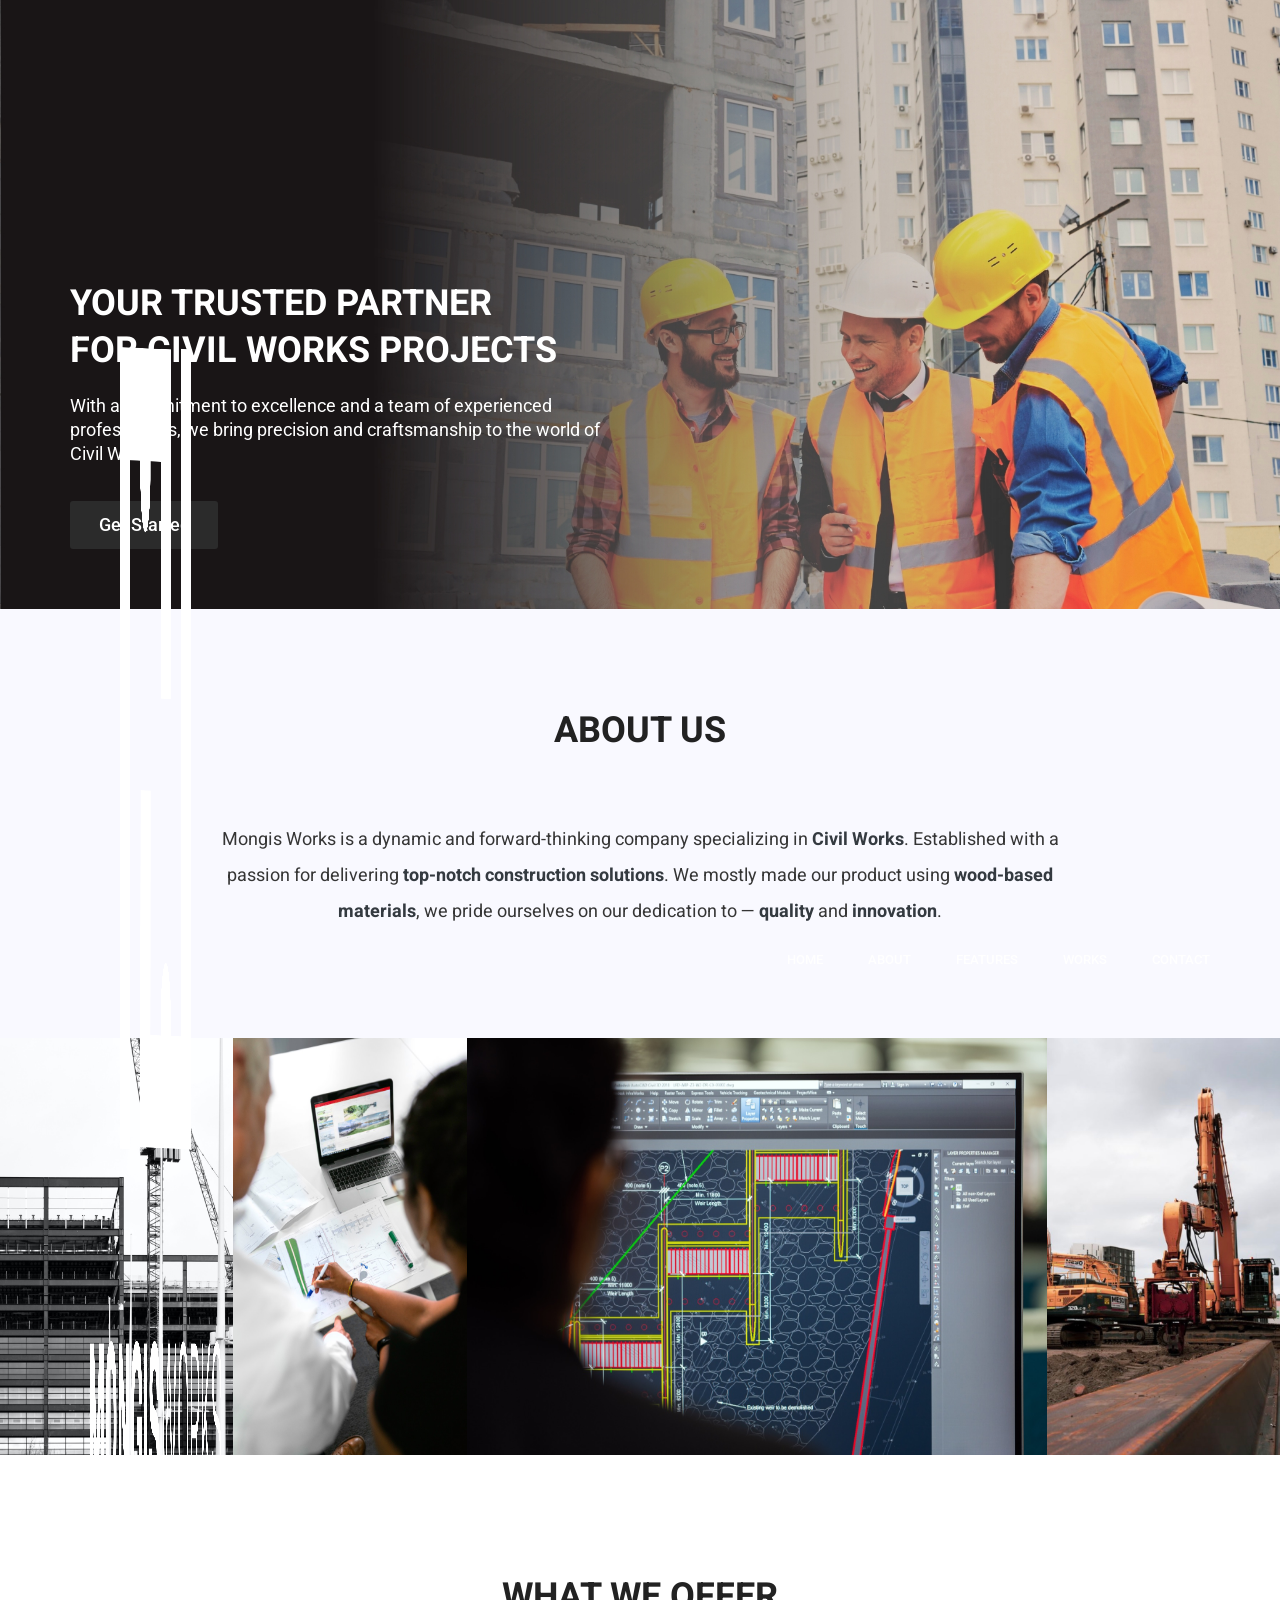
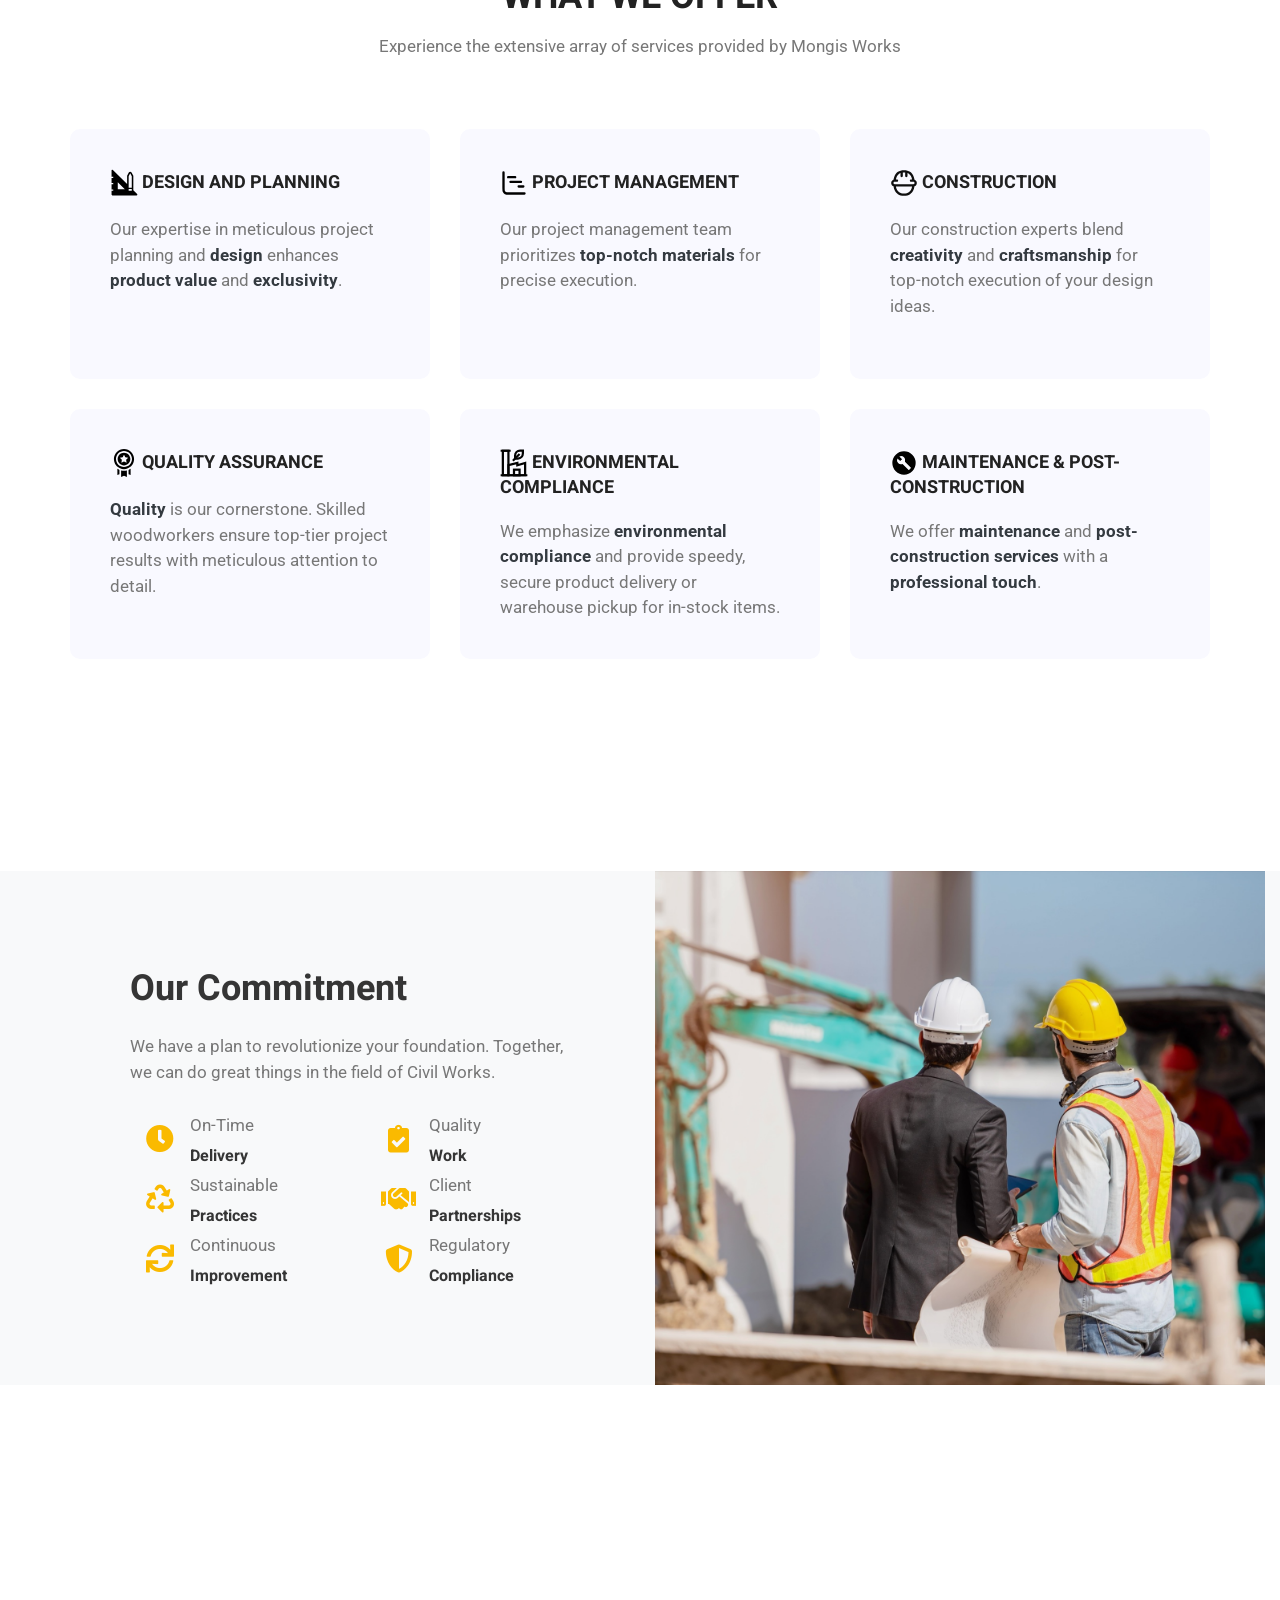
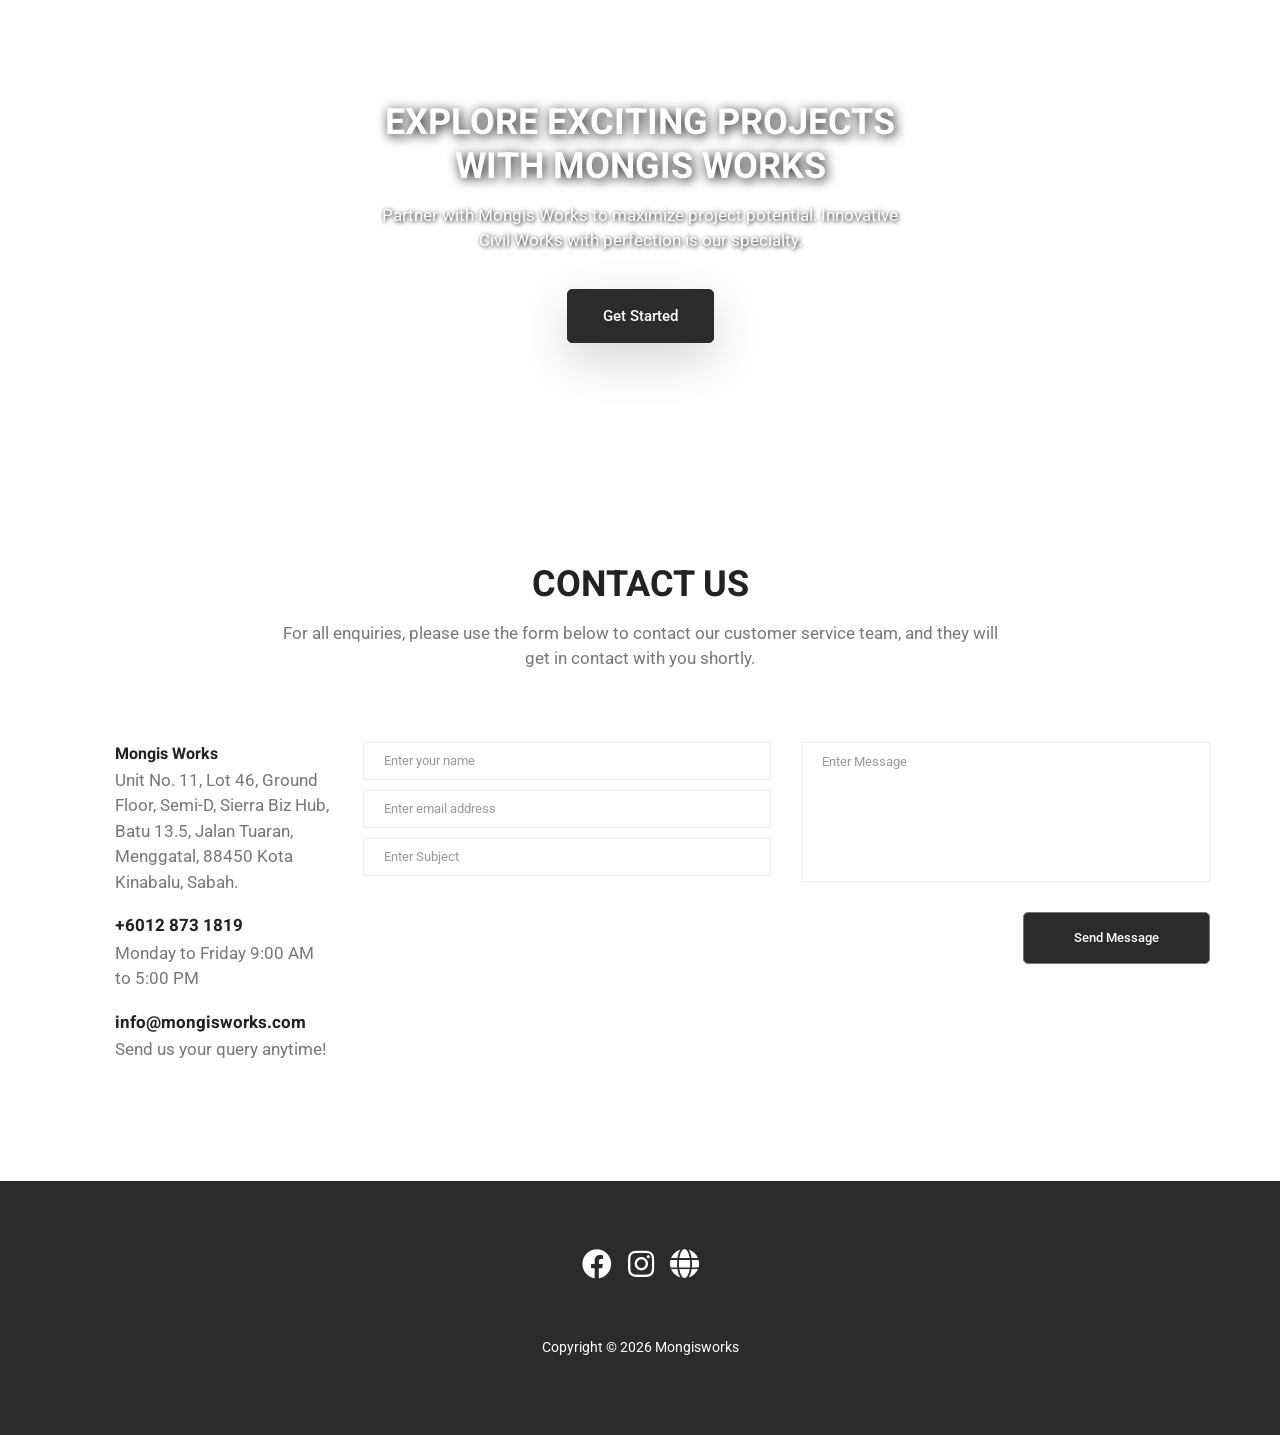
==== commit a3404851: "perf: SEO, accessibility, and code quality improvements - Add meta description, Open Graph tags, Twi" ====
--- a/index.html
+++ b/index.html
@@ -2,55 +2,53 @@
 <html lang="en">
 
 <head>
-	<!-- Required meta tags -->
 	<meta charset="utf-8">
 	<meta name="viewport" content="width=device-width, initial-scale=1, shrink-to-fit=no">
+	<meta name="description" content="Mongis Works — Your trusted partner for Civil Works projects. Specializing in wood-based construction, design, and quality craftsmanship in Kota Kinabalu, Sabah.">
+
+	<!-- Open Graph / Social -->
+	<meta property="og:title" content="Mongis Works — Civil Works &amp; Construction">
+	<meta property="og:description" content="Your trusted partner for Civil Works projects. Quality craftsmanship with wood-based materials.">
+	<meta property="og:image" content="https://www.mongisworks.com/img/logo-ver2/mongis-white-background.png">
+	<meta property="og:url" content="https://www.mongisworks.com">
+	<meta property="og:type" content="website">
+	<meta name="twitter:card" content="summary">
+
 	<link rel="icon" href="img/logo-ver2/mongis-white-background.png" type="image/png">
-	<title>Mongis Works</title>
-	<!-- Font Awesome 5 (includes all icons) -->
-	<link rel="stylesheet" href="https://cdnjs.cloudflare.com/ajax/libs/font-awesome/5.15.3/css/all.min.css">
-	<!-- Bootstrap CSS -->
+	<title>Mongis Works — Civil Works &amp; Construction</title>
+
+	<!-- Preconnect for external resources -->
+	<link rel="preconnect" href="https://fonts.googleapis.com">
+	<link rel="preconnect" href="https://fonts.gstatic.com" crossorigin>
+	<link rel="preconnect" href="https://cdnjs.cloudflare.com">
+
+	<!-- Google Fonts -->
+	<link rel="stylesheet" href="https://fonts.googleapis.com/css?family=Heebo:300,400,500,700|Roboto:300,400,500,700&display=swap">
+
+	<!-- Font Awesome 5 -->
+	<link rel="stylesheet" href="https://cdnjs.cloudflare.com/ajax/libs/font-awesome/5.15.3/css/all.min.css" integrity="sha512-iBBXm8fW90+nuLcSKlbmrPcLa0OT92xO1BIsZ+ywDWZCvqsWgccV3gFoRBv0z+8dLJgyAHIhR35VZc2oM/gI1w==" crossorigin="anonymous">
+
+	<!-- Stylesheets -->
 	<link rel="stylesheet" href="css/bootstrap.css">
 	<link rel="stylesheet" href="vendors/linericon/style.css">
-	<link rel="stylesheet" href="vendors/animate-css/animate.css">
-	<!-- main css -->
 	<link rel="stylesheet" href="css/style.css">
 	<link rel="stylesheet" href="css/responsive.css">
+
 	<!-- Preload hero image -->
 	<link rel="preload" as="image" href="img/banner/civil-black.jpg">
-
 </head>
 
 <body>
 
-	<!--================Header Menu Area =================-->
+	<!--================Header =================-->
 	<header class="header_area">
-		<!-- <div class="top_menu">
-			<div class="container">
-				<div class="top_inner">
-					<div class="float-left">
-						<a href="https://www.mongisworks.com">Visit Us</a>
-					</div>
-					<div class="float-right">
-						<ul class="list header_socila">
-							<li><a href="https://www.facebook.com/phisoft.my/"><i class="fab fa-facebook"></i></a></li>
-							 <li><a href="#"><i class="fa fa-twitter"></i></a></li>
-							<li><a href="https://www.instagram.com/phisoft.my/"><i class="fab fa-instagram"></i></a></li>
-							<li><a href="#"><i class="fa fa-dribbble"></i></a></li>
-							<li><a href="#"><i class="fa fa-behance"></i></a></li>
-						</ul>
-					</div>
-				</div>
-			</div>
-		</div> -->
 		<div class="main_menu" id="mainNav">
 			<nav class="navbar navbar-expand-lg navbar-light">
 				<div class="container">
-					<!-- Brand and toggle get grouped for better mobile display -->
-					<a class="navbar-brand" href="index.html"><img class="logo-width-20"
-							src="img/logo-ver2/mongis-white.png" alt=""><img class="logo-width-13"
-							src="img/logo-ver2/mongis-ori.png" alt=""></a>
-
+					<a class="navbar-brand" href="index.html">
+						<img class="logo-width-20" src="img/logo-ver2/mongis-white.png" alt="Mongis Works logo white" width="1920" height="1920">
+						<img class="logo-width-13" src="img/logo-ver2/mongis-ori.png" alt="Mongis Works logo" width="1920" height="1920">
+					</a>
 					<button class="navbar-toggler" type="button" data-toggle="collapse"
 						data-target="#navbarSupportedContent" aria-controls="navbarSupportedContent"
 						aria-expanded="false" aria-label="Toggle navigation">
@@ -58,32 +56,12 @@
 						<span class="icon-bar"></span>
 						<span class="icon-bar"></span>
 					</button>
-					<!-- Collect the nav links, forms, and other content for toggling -->
-					<div class="collapse navbar-collapse " id="navbarSupportedContent">
+					<div class="collapse navbar-collapse" id="navbarSupportedContent">
 						<ul class="nav navbar-nav menu_nav ml-auto">
 							<li class="nav-item active"><a class="nav-link" href="#">Home</a></li>
 							<li class="nav-item"><a class="nav-link" href="#about">About</a></li>
 							<li class="nav-item"><a class="nav-link" href="#feature">Features</a></li>
 							<li class="nav-item"><a class="nav-link" href="#work">Works</a></li>
-							<!-- <li class="nav-item submenu dropdown">
-								<a href="#" class="nav-link dropdown-toggle" data-toggle="dropdown" role="button"
-									aria-haspopup="true" aria-expanded="false">Pages</a>
-								<ul class="dropdown-menu">
-									<li class="nav-item"><a class="nav-link" href="projects.html">Project</a></li>
-									<li class="nav-item"><a class="nav-link" href="project-details.html">Project
-											Details</a></li>
-									<li class="nav-item"><a class="nav-link" href="elements.html">Elements</a></li>
-								</ul>
-							</li> -->
-							<!-- <li class="nav-item submenu dropdown">
-								<a href="#" class="nav-link dropdown-toggle" data-toggle="dropdown" role="button"
-									aria-haspopup="true" aria-expanded="false">Blog</a>
-								<ul class="dropdown-menu">
-									<li class="nav-item"><a class="nav-link" href="blog.html">Blog</a></li>
-									<li class="nav-item"><a class="nav-link" href="single-blog.html">Blog Details</a>
-									</li>
-								</ul>
-							</li> -->
 							<li class="nav-item"><a class="nav-link" href="#contact">Contact</a></li>
 						</ul>
 					</div>
@@ -91,450 +69,220 @@
 			</nav>
 		</div>
 	</header>
-	<!--================Header Menu Area =================-->
-
-<!--================Home Banner Area =================-->
-<section class="home_banner_area" id="hero">
-    <div class="banner_inner">
-        <div class="container">
-            <div class="row">
-                <div class="col-lg-8">
-                    <div class="banner_content">
-                        <h2 class="animated fadeInUp">Your trusted partner <br />for Civil Works projects</h2>
-                        <p class="animated fadeInUp">With a commitment to excellence and a team of experienced professionals,
-                            we bring precision and craftsmanship to the world of Civil Works.</p>
-                        <a class="banner_btn animated fadeInUp shadow" href="#about">Get Started</a>
-                    </div>
-                </div>
-                <div class="col-lg-4">
-                    <!-- <div class="home_right_box">
-                        <div class="home_item animated fadeInLeft futuristic-icon">
-                            <i class="fas fa-hard-hat"></i>
-                        </div>
-                        <div class="home_item animated fadeInRight futuristic-icon">
-                            <i class="fas fa-wrench"></i>
-                        </div>
-                        <div class="home_item animated fadeInLeft futuristic-icon">
-                            <i class="fas fa-tools"></i>
-                        </div>
-                        <div class="home_item animated fadeInRight futuristic-icon">
-                            <i class="fas fa-building"></i>
-                        </div>
-                        <div class="home_item animated fadeInLeft futuristic-icon">
-                            <i class="fas fa-road"></i>
-                        </div>
-                        <div class="home_item animated fadeInRight futuristic-icon">
-                            <i class="fas fa-hammer"></i>
-                        </div>
-                    </div> -->
-                </div>
-            </div>
-        </div>
-    </div>
-</section>
-
-	<!--================End Home Banner Area =================-->
-
-	<!--================Furniture Area =================-->
-	<!-- <section class="furniture_area p_120">
-		<div class="container">
-			<div class="main_title">
-				<h2>Most Popular Furnitures</h2>
-				<p>Lorem ipsum dolor sit amet, consectetur adipisicing elit, sed do eiusmod tempor incididunt ut labore
-					et dolore magna aliqua. Ut enim ad minim veniam, quis nostrud exercitation.</p>
-			</div>
-			<div class="furniture_inner row">
-				<div class="col-lg-4">
-					<div class="furniture_item">
-						<img class="img-fluid" src="img/furniture/furniture-1.jpg" alt="">
-						<h4>Green Butter Sofa</h4>
-						<p>Sony laptops are among the most well known laptops on today’s market. Sony is a name that.
-						</p>
-					</div>
-				</div>
-				<div class="col-lg-4">
-					<div class="furniture_item">
-						<img class="img-fluid" src="img/furniture/furniture-2.jpg" alt="">
-						<h4>Green Butter Sofa</h4>
-						<p>Sony laptops are among the most well known laptops on today’s market. Sony is a name that.
-						</p>
-					</div>
-				</div>
-				<div class="col-lg-4">
-					<div class="furniture_item">
-						<img class="img-fluid" src="img/furniture/furniture-3.jpg" alt="">
-						<h4>Green Butter Sofa</h4>
-						<p>Sony laptops are among the most well known laptops on today’s market. Sony is a name that.
-						</p>
-					</div>
-				</div>
-			</div>
-		</div>
-	</section> -->
-	<!--================End Furniture Area =================-->
-
-	<!--================About Area =================-->
-
+	<!--================End Header =================-->
+
+	<!--================Hero Banner =================-->
+	<section class="home_banner_area" id="hero">
+		<div class="banner_inner">
+			<div class="container">
+				<div class="row">
+					<div class="col-lg-8">
+						<div class="banner_content">
+							<h2 class="animated fadeInUp">Your trusted partner <br>for Civil Works projects</h2>
+							<p class="animated fadeInUp">With a commitment to excellence and a team of experienced professionals,
+								we bring precision and craftsmanship to the world of Civil Works.</p>
+							<a class="banner_btn animated fadeInUp shadow" href="#about">Get Started</a>
+						</div>
+					</div>
+				</div>
+			</div>
+		</div>
+	</section>
+	<!--================End Hero Banner =================-->
+
+	<!--================About =================-->
 	<section class="furniture_area p_160" id="about" data-spy="scroll" data-target="#mainNav" data-offset="0">
 		<div class="container">
 			<div class="main_title animated fadeInUp">
 				<h2>About us</h2>
-
-				<!-- <p>Lorem ipsum dolor sit amet, consectetur adipisicing elit, sed do eiusmod tempor incididunt ut labore
-					et dolore magna aliqua. Ut enim ad minim veniam, quis nostrud exercitation.</p> -->
 			</div>
 			<div class="animated fadeInUp row">
 				<div class="col-lg-1"></div>
-				<div class="desc col-lg-10 ">
+				<div class="desc col-lg-10">
 					<h5 class="font-weight-normal text-center ml-3 ml-lg-5 mr-3 mr-lg-5">
-						Mongis Works is a dynamic and forward-thinking companyspecializing in <Span class="text-dark text-bold">
-							Civil Works</Span>. Established with a passion for delivering <Span
-							class=" text-bold text-dark">
-							top-notch construction solutions</Span>. We mostly made our product using <Span class=" text-bold text-dark">
-							wood-based materials</Span>, we pride ourselves on our dedication to &mdash; <Span class=" text-bold text-dark">
-								quality</Span> and <Span
-							class=" text-bold text-dark">
-							innovation</Span>.
+						Mongis Works is a dynamic and forward-thinking company specializing in <span class="text-dark text-bold">Civil Works</span>. Established with a passion for delivering <span class="text-bold text-dark">top-notch construction solutions</span>. We mostly made our product using <span class="text-bold text-dark">wood-based materials</span>, we pride ourselves on our dedication to &mdash; <span class="text-bold text-dark">quality</span> and <span class="text-bold text-dark">innovation</span>.
 					</h5>
 				</div>
 				<div class="col-lg-1"></div>
 			</div>
-			<!-- <div class="furniture_inner row">
-				<div class="col-lg-4">
-					<div class="furniture_item">
-						<img class="img-fluid" src="img/furniture/furniture-1.jpg" alt="">
-						<h4>Green Butter Sofa</h4>
-						<p>Sony laptops are among the most well known laptops on today’s market. Sony is a name that.
-						</p>
-					</div>
-				</div>
-				<div class="col-lg-4">
-					<div class="furniture_item">
-						<img class="img-fluid" src="img/furniture/furniture-2.jpg" alt="">
-						<h4>Green Butter Sofa</h4>
-						<p>Sony laptops are among the most well known laptops on today’s market. Sony is a name that.
-						</p>
-					</div>
-				</div>
-				<div class="col-lg-4">
-					<div class="furniture_item">
-						<img class="img-fluid" src="img/furniture/furniture-3.jpg" alt="">
-						<h4>Green Butter Sofa</h4>
-						<p>Sony laptops are among the most well known laptops on today’s market. Sony is a name that.
-						</p>
-					</div>
-				</div>
-			</div> -->
-		</div>
-	</section>
-
-	<!--================End About Area =================-->
-
-	<!--================Projects Area =================-->
+		</div>
+	</section>
+	<!--================End About =================-->
+
+	<!--================Projects Gallery =================-->
 	<section class="projects_area">
 		<div class="row m0">
 			<div class="projects_item wd_18">
-				<img src="img/civil10.jpg" alt="">
-				<!-- <div class="hover">
-					<h4>Alex Complex for esidence</h4>
-					<p>LCD screens are uniquely modern in style, and the liquid crystals that make them work have
-						allowed humanity to create slimmer.</p>
-				</div> -->
+				<img src="img/civil10.jpg" alt="Civil works project example" width="800" height="1200" loading="lazy">
 			</div>
 			<div class="projects_item wd_18">
-				<img src="img/civil6.jpg" alt="">
-				<!-- <div class="hover">
-					<h4>Alex Complex for esidence</h4>
-					<p>LCD screens are uniquely modern in style, and the liquid crystals that make them work have
-						allowed humanity to create slimmer.</p>
-				</div> -->
+				<img src="img/civil6.jpg" alt="Civil works project example" width="800" height="1200" loading="lazy">
 			</div>
 			<div class="projects_item wd_44">
-				<img src="img/civil2.jpg" alt="">
-				<!-- <div class="hover">
-					<h4>Alex Complex for esidence</h4>
-					<p>LCD screens are uniquely modern in style, and the liquid crystals that make them work have
-						allowed humanity to create slimmer.</p>
-				</div> -->
+				<img src="img/civil2.jpg" alt="Civil works project showcase" width="1600" height="1067" loading="lazy">
 			</div>
 			<div class="projects_item wd_18">
-				<img src="img/civil4.jpg" alt="">
-				<!-- <div class="hover">
-					<h4>Alex Complex for esidence</h4>
-					<p>LCD screens are uniquely modern in style, and the liquid crystals that make them work have
-						allowed humanity to create slimmer.</p>
-				</div> -->
-			</div>
-		</div>
-	</section>
-	<!--================End Projects Area =================-->
-
-<!--================Feature Area =================-->
-<section class="feature_area p_120 pb-1 pb-lg-3" id="feature">
-    <div class="container">
-        <div class="main_title animated fadeInUp">
-            <h2>What We Offer</h2>
-            <p>Experience the extensive array of services provided by Mongis Works</p>
-        </div>
-        <div class="row feature_inner">
-            <div class="col-lg-4 col-md-6 animated fadeInUp">
-                <div class="feature_item fixed-height-feature">
-                    <h4><img class="img-fluid w-10" src="img/icon/design3.svg" alt="icon"> Design and Planning</h4>
-					<p class="text-left">
-						Our expertise in meticulous project planning and <span class="text-bold text-dark">design</span> enhances <span class="text-bold text-dark">product value</span> and <span class="text-bold text-dark">exclusivity</span>.
-					</p>
-
-
-                </div>
-            </div>
-            <div class="col-lg-4 col-md-6 animated fadeInUp">
-                <div class="feature_item fixed-height-feature">
-                    <h4><img class="img-fluid w-10" src="img/icon/project.svg" alt="icon"> Project Management</h4>
-					<p class="text-left mb-0 mb-lg-4">
-						Our project management team prioritizes <span class="text-bold text-dark">top-notch materials</span> for precise execution.
-					</p>
-
-                </div>
-            </div>
-            <div class="col-lg-4 col-md-6 animated fadeInUp">
-                <div class="feature_item fixed-height-feature">
-					<h4><img class="img-fluid w-10" src="img/icon/construction.svg" alt="icon"> Construction</h4>
-					<p class="text-left">
-						Our construction experts blend <span class="text-bold text-dark">creativity</span> and <span class="text-bold text-dark">craftsmanship</span> for top-notch execution of your design ideas.
-					</p>
-                </div>
-            </div>
-            <div class="col-lg-4 col-md-6 animated fadeInUp">
-                <div class="feature_item fixed-height-feature">
-                    <h4><img class="img-fluid w-10" src="img/icon/quality.svg" alt="icon"> Quality Assurance</h4>
-					<p class="text-left ">
-						<span class="text-bold text-dark">Quality</span> is our cornerstone. Skilled woodworkers ensure top-tier project results with meticulous attention to detail.
-					</p>
-
-                </div>
-            </div>
-            <div class="col-lg-4 col-md-6 animated fadeInUp">
-                <div class="feature_item fixed-height-feature">
-                    <h4><img class="img-fluid w-10" src="img/icon/environment.svg" alt="icon"> Environmental Compliance</h4>
-					<p class="text-left">We emphasize <span class="text-bold text-dark">environmental compliance</span> and provide speedy, secure product delivery or warehouse pickup for in-stock items.</p>
-                </div>
-            </div>
-            <div class="col-lg-4 col-md-6 animated fadeInUp">
-                <div class="feature_item fixed-height-feature">
-					<h4><img class="img-fluid w-10" src="img/icon/maintenance.svg" alt="icon"> Maintenance & Post-Construction</h4>
+				<img src="img/civil4.jpg" alt="Civil works project example" width="671" height="1200" loading="lazy">
+			</div>
+		</div>
+	</section>
+	<!--================End Projects Gallery =================-->
+
+	<!--================Features =================-->
+	<section class="feature_area p_120 pb-1 pb-lg-3" id="feature">
+		<div class="container">
+			<div class="main_title animated fadeInUp">
+				<h2>What We Offer</h2>
+				<p>Experience the extensive array of services provided by Mongis Works</p>
+			</div>
+			<div class="row feature_inner">
+				<div class="col-lg-4 col-md-6 animated fadeInUp">
+					<div class="feature_item fixed-height-feature">
+						<h4><img class="img-fluid w-10" src="img/icon/design3.svg" alt="" width="800" height="800" loading="lazy"> Design and Planning</h4>
+						<p class="text-left">Our expertise in meticulous project planning and <span class="text-bold text-dark">design</span> enhances <span class="text-bold text-dark">product value</span> and <span class="text-bold text-dark">exclusivity</span>.</p>
+					</div>
+				</div>
+				<div class="col-lg-4 col-md-6 animated fadeInUp">
+					<div class="feature_item fixed-height-feature">
+						<h4><img class="img-fluid w-10" src="img/icon/project.svg" alt="" width="800" height="800" loading="lazy"> Project Management</h4>
+						<p class="text-left mb-0 mb-lg-4">Our project management team prioritizes <span class="text-bold text-dark">top-notch materials</span> for precise execution.</p>
+					</div>
+				</div>
+				<div class="col-lg-4 col-md-6 animated fadeInUp">
+					<div class="feature_item fixed-height-feature">
+						<h4><img class="img-fluid w-10" src="img/icon/construction.svg" alt="" width="800" height="800" loading="lazy"> Construction</h4>
+						<p class="text-left">Our construction experts blend <span class="text-bold text-dark">creativity</span> and <span class="text-bold text-dark">craftsmanship</span> for top-notch execution of your design ideas.</p>
+					</div>
+				</div>
+				<div class="col-lg-4 col-md-6 animated fadeInUp">
+					<div class="feature_item fixed-height-feature">
+						<h4><img class="img-fluid w-10" src="img/icon/quality.svg" alt="" width="800" height="800" loading="lazy"> Quality Assurance</h4>
+						<p class="text-left"><span class="text-bold text-dark">Quality</span> is our cornerstone. Skilled woodworkers ensure top-tier project results with meticulous attention to detail.</p>
+					</div>
+				</div>
+				<div class="col-lg-4 col-md-6 animated fadeInUp">
+					<div class="feature_item fixed-height-feature">
+						<h4><img class="img-fluid w-10" src="img/icon/environment.svg" alt="" width="800" height="800" loading="lazy"> Environmental Compliance</h4>
+						<p class="text-left">We emphasize <span class="text-bold text-dark">environmental compliance</span> and provide speedy, secure product delivery or warehouse pickup for in-stock items.</p>
+					</div>
+				</div>
+				<div class="col-lg-4 col-md-6 animated fadeInUp">
+					<div class="feature_item fixed-height-feature">
+						<h4><img class="img-fluid w-10" src="img/icon/maintenance.svg" alt="" width="800" height="800" loading="lazy"> Maintenance &amp; Post-Construction</h4>
 						<p class="text-left">We offer <span class="text-bold text-dark">maintenance</span> and <span class="text-bold text-dark">post-construction services</span> with a <span class="text-bold text-dark">professional touch</span>.</p>
-                </div>
-            </div>
-        </div>
-    </div>
-</section>
-<!--================End Feature Area =================-->
-
-<!--================Work Area =================-->
-
+					</div>
+				</div>
+			</div>
+		</div>
+	</section>
+	<!--================End Features =================-->
+
+	<!--================Our Commitment =================-->
 	<section class="about_area p_150" id="work">
-    <div class="container-fluid bg-light overflow-hidden px-lg-0" style="margin: 6rem 0;">
-        <div class="container work px-lg-0">
-            <div class="row g-0 mx-lg-0">
-                <div class="col-lg-6 work-text py-5 wow fadeIn" data-wow-delay="0.5s">
-                    <div class="p-lg-5 ps-lg-0">
-                        <div class="section-work text-start">
-                            <h1 class="display-5 mb-4">Our Commitment</h1>
-                        </div>
-						<p class="display-5 mb-4">We have a plan to revolutionize your foundation.
-							Together, we can do great things in the field of Civil Works.</p>
+		<div class="container-fluid bg-light overflow-hidden px-lg-0" style="margin: 6rem 0;">
+			<div class="container work px-lg-0">
+				<div class="row g-0 mx-lg-0">
+					<div class="col-lg-6 work-text py-5 wow fadeIn" data-wow-delay="0.5s">
+						<div class="p-lg-5 ps-lg-0">
+							<div class="section-work text-start">
+								<h1 class="display-5 mb-4">Our Commitment</h1>
+							</div>
+							<p class="display-5 mb-4">We have a plan to revolutionize your foundation.
+								Together, we can do great things in the field of Civil Works.</p>
 							<div class="row g-4">
-							<div class="col-6">
-                                <div class="d-flex align-items-center">
-                                    <div class="d-flex flex-shrink-0 align-items-center justify-content-center " style="width: 60px; height: 60px;">
-                                        <i class="fas fa-clock fa-2x text-primary"></i>
-                                    </div>
-                                    <div class="ms-4">
-                                        <p class="mb-2">On-Time</p>
-                                        <h5 class="mb-0">Delivery</h5>
-                                    </div>
-                                </div>
-                            </div>
-                            <div class="col-6">
-                                <div class="d-flex align-items-center">
-                                    <div class="d-flex flex-shrink-0 align-items-center justify-content-center " style="width: 60px; height: 60px;">
-                                        <i class="fas fa-clipboard-check fa-2x text-primary"></i>
-                                    </div>
-                                    <div class="ms-4">
-                                        <p class="mb-2">Quality</p>
-                                        <h5 class="mb-0">Work</h5>
-                                    </div>
-                                </div>
-                            </div>
-                            <div class="col-6">
-                                <div class="d-flex align-items-center">
-                                    <div class="d-flex flex-shrink-0 align-items-center justify-content-center " style="width: 60px; height: 60px;">
-                                        <i class="fas fa-recycle fa-2x text-primary"></i>
-                                    </div>
-                                    <div class="ms-4">
-                                        <p class="mb-2">Sustainable</p>
-                                        <h5 class="mb-0">Practices</h5>
-                                    </div>
-                                </div>
-                            </div>
-                            <div class="col-6">
-                                <div class="d-flex align-items-center">
-                                    <div class="d-flex flex-shrink-0 align-items-center justify-content-center " style="width: 60px; height: 60px;">
-                                        <i class="fas fa-handshake fa-2x text-primary"></i>
-                                    </div>
-                                    <div class="ms-4">
-                                        <p class="mb-2">Client</p>
-                                        <h5 class="mb-0">Partnerships</h5>
-                                    </div>
-                                </div>
-                            </div>
-							<div class="col-6">
-                                <div class="d-flex align-items-center">
-                                    <div class="d-flex flex-shrink-0 align-items-center justify-content-center " style="width: 60px; height: 60px;">
-                                        <i class="fas fa-sync fa-2x text-primary"></i>
-                                    </div>
-                                    <div class="ms-4">
-                                        <p class="mb-2">Continuous</p>
-                                        <h5 class="mb-0">Improvement</h5>
-                                    </div>
-                                </div>
-                            </div>
-							<div class="col-6">
-								<div class="d-flex align-items-center">
-									<div class="d-flex flex-shrink-0 align-items-center justify-content-center " style="width: 60px; height: 60px;">
-										<i class="fas fa-shield-alt fa-2x text-primary"></i>
-									</div>
-									<div class="ms-4">
-										<p class="mb-2">Regulatory</p>
-										<h5 class="mb-0">Compliance</h5>
-									</div>
-								</div>
-							</div>
-
-                        </div>
-                    </div>
-                </div>
-                <div class="col-lg-6 pe-lg-0" style="min-height: 400px;">
-                    <div class="position-relative h-100">
-                        <img class="position-absolute img-fluid w-100 h-100" src="img/commitment5.jpg" style="object-fit: cover;" alt="">
-                    </div>
-                </div>
-            </div>
-        </div>
-    </div>
-</section>
-
-<!--================End Work Area =================-->
-
-<!--================Impress Area =================-->
-<section class="impress_area p_120">
-    <div class="container">
-        <div class="impress_inner text-center">
-			<h2>EXPLORE EXCITING PROJECTS <br /> WITH MONGIS WORKS</h2>
-			<p>Partner with Mongis Works to maximize project potential. Innovative Civil Works with perfection is our specialty.</p>
-            <a class="btn-primary shadow-lg" href="#contact">Get Started</a>
-        </div>
-    </div>
-</section>
-<!--================End Impress Area =================-->
-
-
-	<!--================Our Blog Area =================-->
-	<!-- <section class="our_blog_area p_120">
-		<div class="container">
-			<div class="main_title">
-				<h2>Recent Posts from our blog</h2>
-				<p>Lorem ipsum dolor sit amet, consectetur adipisicing elit, sed do eiusmod tempor incididunt ut labore
-					et dolore magna aliqua. Ut enim ad minim veniam, quis nostrud exercitation.</p>
-			</div>
-			<div class="blog_inner row">
-				<div class="col-lg-4">
-					<div class="o_blog_item">
-						<div class="blog_img">
-							<img class="img-fluid" src="img/our-blog/our-blog-1.jpg" alt="">
-						</div>
-						<div class="blog_text">
-							<div class="blog_cat">
-								<a class="active" href="#">Travel</a>
-								<a href="#">Life style</a>
-							</div>
-							<a href="#">
-								<h4>Low Cost Advertising</h4>
-							</a>
-							<p>Acres of Diamonds… you’ve read the famous story, or at least had it related to you A
-								farmer.</p>
-							<a class="date" href="#">31st January, 2018</a>
-						</div>
-					</div>
-				</div>
-				<div class="col-lg-4">
-					<div class="o_blog_item">
-						<div class="blog_img">
-							<img class="img-fluid" src="img/our-blog/our-blog-2.jpg" alt="">
-						</div>
-						<div class="blog_text">
-							<div class="blog_cat">
-								<a class="active" href="#">Travel</a>
-								<a href="#">Life style</a>
-							</div>
-							<a href="#">
-								<h4>Low Cost Advertising</h4>
-							</a>
-							<p>Acres of Diamonds… you’ve read the famous story, or at least had it related to you A
-								farmer.</p>
-							<a class="date" href="#">31st January, 2018</a>
-						</div>
-					</div>
-				</div>
-				<div class="col-lg-4">
-					<div class="o_blog_item">
-						<div class="blog_img">
-							<img class="img-fluid" src="img/our-blog/our-blog-3.jpg" alt="">
-						</div>
-						<div class="blog_text">
-							<div class="blog_cat">
-								<a class="active" href="#">Travel</a>
-								<a href="#">Life style</a>
-							</div>
-							<a href="#">
-								<h4>Low Cost Advertising</h4>
-							</a>
-							<p>Acres of Diamonds… you’ve read the famous story, or at least had it related to you A
-								farmer.</p>
-							<a class="date" href="#">31st January, 2018</a>
-						</div>
-					</div>
-				</div>
-			</div>
-		</div>
-	</section> -->
-	<!--================End Our Blog Area =================-->
-
-	<!--================Clients Logo Area =================-->
-	<!-- <section class="clients_logo_area p_120">
-		<div class="container">
-			<div class="clients_slider owl-carousel">
-				<div class="item">
-					<img src="img/clients-logo/c-logo-1.png" alt="">
-				</div>
-				<div class="item">
-					<img src="img/clients-logo/c-logo-2.png" alt="">
-				</div>
-				<div class="item">
-					<img src="img/clients-logo/c-logo-3.png" alt="">
-				</div>
-				<div class="item">
-					<img src="img/clients-logo/c-logo-4.png" alt="">
-				</div>
-				<div class="item">
-					<img src="img/clients-logo/c-logo-5.png" alt="">
-				</div>
-			</div>
-		</div>
-	</section> -->
-	<!--================End Clients Logo Area =================-->
-
-	<!--================Contact Area =================-->
+								<div class="col-6">
+									<div class="d-flex align-items-center">
+										<div class="d-flex flex-shrink-0 align-items-center justify-content-center" style="width: 60px; height: 60px;">
+											<i class="fas fa-clock fa-2x text-primary"></i>
+										</div>
+										<div class="ms-4">
+											<p class="mb-2">On-Time</p>
+											<h5 class="mb-0">Delivery</h5>
+										</div>
+									</div>
+								</div>
+								<div class="col-6">
+									<div class="d-flex align-items-center">
+										<div class="d-flex flex-shrink-0 align-items-center justify-content-center" style="width: 60px; height: 60px;">
+											<i class="fas fa-clipboard-check fa-2x text-primary"></i>
+										</div>
+										<div class="ms-4">
+											<p class="mb-2">Quality</p>
+											<h5 class="mb-0">Work</h5>
+										</div>
+									</div>
+								</div>
+								<div class="col-6">
+									<div class="d-flex align-items-center">
+										<div class="d-flex flex-shrink-0 align-items-center justify-content-center" style="width: 60px; height: 60px;">
+											<i class="fas fa-recycle fa-2x text-primary"></i>
+										</div>
+										<div class="ms-4">
+											<p class="mb-2">Sustainable</p>
+											<h5 class="mb-0">Practices</h5>
+										</div>
+									</div>
+								</div>
+								<div class="col-6">
+									<div class="d-flex align-items-center">
+										<div class="d-flex flex-shrink-0 align-items-center justify-content-center" style="width: 60px; height: 60px;">
+											<i class="fas fa-handshake fa-2x text-primary"></i>
+										</div>
+										<div class="ms-4">
+											<p class="mb-2">Client</p>
+											<h5 class="mb-0">Partnerships</h5>
+										</div>
+									</div>
+								</div>
+								<div class="col-6">
+									<div class="d-flex align-items-center">
+										<div class="d-flex flex-shrink-0 align-items-center justify-content-center" style="width: 60px; height: 60px;">
+											<i class="fas fa-sync fa-2x text-primary"></i>
+										</div>
+										<div class="ms-4">
+											<p class="mb-2">Continuous</p>
+											<h5 class="mb-0">Improvement</h5>
+										</div>
+									</div>
+								</div>
+								<div class="col-6">
+									<div class="d-flex align-items-center">
+										<div class="d-flex flex-shrink-0 align-items-center justify-content-center" style="width: 60px; height: 60px;">
+											<i class="fas fa-shield-alt fa-2x text-primary"></i>
+										</div>
+										<div class="ms-4">
+											<p class="mb-2">Regulatory</p>
+											<h5 class="mb-0">Compliance</h5>
+										</div>
+									</div>
+								</div>
+							</div>
+						</div>
+					</div>
+					<div class="col-lg-6 pe-lg-0" style="min-height: 400px;">
+						<div class="position-relative h-100">
+							<img class="position-absolute img-fluid w-100 h-100" src="img/commitment5.jpg" style="object-fit: cover;" alt="Mongis Works team at a construction site" width="1920" height="1282" loading="lazy">
+						</div>
+					</div>
+				</div>
+			</div>
+		</div>
+	</section>
+	<!--================End Our Commitment =================-->
+
+	<!--================CTA =================-->
+	<section class="impress_area p_120">
+		<div class="container">
+			<div class="impress_inner text-center">
+				<h2>EXPLORE EXCITING PROJECTS <br> WITH MONGIS WORKS</h2>
+				<p>Partner with Mongis Works to maximize project potential. Innovative Civil Works with perfection is our specialty.</p>
+				<a class="btn-primary shadow-lg" href="#contact">Get Started</a>
+			</div>
+		</div>
+	</section>
+	<!--================End CTA =================-->
+
+	<!--================Contact =================-->
 	<section class="contact_area p_150" id="contact" data-spy="scroll" data-target="#mainNav" data-offset="0">
 		<div class="container">
 			<div class="main_title">
@@ -542,10 +290,6 @@
 				<p>For all enquiries, please use the form below to contact our customer service team, and
 					they will get in contact with you shortly.</p>
 			</div>
-			<!-- <div id="mapBox" class="mapBox" data-lat="40.701083" data-lon="-74.1522848" data-zoom="13"
-				data-info="PO Box CT16122 Collins Street West, Victoria 8007, Australia." data-mlat="40.701083"
-				data-mlon="-74.1522848">
-			</div> -->
 			<div class="row">
 				<div class="col-lg-3">
 					<div class="contact_info">
@@ -560,38 +304,32 @@
 						</div>
 						<div class="info_item">
 							<i class="lnr lnr-phone-handset"></i>
-							<h6><a href="#">+6012 873 1819</a></h6>
-							<p>Monday to Friday
-								9:00 AM to 5:00 PM</p>
+							<h6><a href="tel:+60128731819">+6012 873 1819</a></h6>
+							<p>Monday to Friday 9:00 AM to 5:00 PM</p>
 						</div>
 						<div class="info_item">
 							<i class="lnr lnr-envelope"></i>
-							<h6><a href="#">info@mongisworks.com</a></h6>
+							<h6><a href="mailto:info@mongisworks.com">info@mongisworks.com</a></h6>
 							<p>Send us your query anytime!</p>
 						</div>
 					</div>
 				</div>
 				<div class="col-lg-9">
-					<form class="row contact_form" action="mailto:info@phisoft.my" method="post" id="contactForm"
-						novalidate="novalidate">
+					<form class="row contact_form" action="contact_process.php" method="post" id="contactForm" novalidate>
 						<div class="col-md-6">
 							<div class="form-group">
-								<input type="text" class="form-control" id="name" name="name"
-									placeholder="Enter your name">
+								<input type="text" class="form-control" id="name" name="name" placeholder="Enter your name" required>
 							</div>
 							<div class="form-group">
-								<input type="email" class="form-control" id="email" name="email"
-									placeholder="Enter email address">
+								<input type="email" class="form-control" id="email" name="email" placeholder="Enter email address" required>
 							</div>
 							<div class="form-group">
-								<input type="text" class="form-control" id="subject" name="subject"
-									placeholder="Enter Subject">
+								<input type="text" class="form-control" id="subject" name="subject" placeholder="Enter Subject" required>
 							</div>
 						</div>
 						<div class="col-md-6">
 							<div class="form-group">
-								<textarea class="form-control" name="message" id="message" rows="1"
-									placeholder="Enter Message"></textarea>
+								<textarea class="form-control" name="message" id="message" rows="1" placeholder="Enter Message" required></textarea>
 							</div>
 						</div>
 						<div class="col-md-12 text-right">
@@ -602,49 +340,9 @@
 			</div>
 		</div>
 	</section>
-	<!--================Contact Area =================-->
-
-	<!--================Footer Area =================-->
-	<!--<footer class="footer_area p_60">
-		<div class="container">
-			<div class="row footer_inner">
-				<div class="col-lg-5 col-sm-6">
-					<aside class="f_widget ab_widget">
-						<div class="f_title">
-							<h3>About Me</h3>
-						</div>
-						<p>Do you want to be even more successful? Learn to love learning and growth. The more effort
-							you put into improving your skills,</p>
-						<p>
-
-							Copyright &copy;
-							<script>document.write(new Date().getFullYear());</script> Mongisworks
-
-						</p>
-					</aside>
-				</div>
-				<div class="col-lg-4 col-sm-6">
-				</div>
-				<div class="col-lg-3">
-					<aside class="f_widget social_widget">
-						<div class="f_title">
-							<h3>Follow Me</h3>
-						</div>
-						<p>Let us be social</p>
-						<ul class="list">
-							<li><a href="#"><i class="fa fa-facebook"></i></a></li>
-							<li><a href="#"><i class="fa fa-instagram"></i></a></li>
-							<li><a href="#"><i class="fa fa-twitter"></i></a></li>
-							<li><a href="#"><i class="fa fa-dribbble"></i></a></li>
-							<li><a href="#"><i class="fa fa-behance"></i></a></li>
-						</ul>
-					</aside>
-				</div>
-			</div>
-		</div>
-	</footer> -->
-	<!--================End Footer Area =================-->
-
+	<!--================End Contact =================-->
+
+	<!--================Footer =================-->
 	<footer class="footer_area p_60">
 		<div class="container">
 			<div class="copyright-area">
@@ -652,21 +350,18 @@
 					<div class="col-12 pb-3">
 						<div class="footer-social-links">
 							<ul class="d-flex justify-content-center list-unstyled">
-								<li class="wow fadeInUp" data-wow-delay=".3s"><a
-										href="https://www.facebook.com/phisoft.my/"><i
-											class="icn fab fa-facebook"></i></a>
+								<li class="wow fadeInUp" data-wow-delay=".3s">
+									<a href="https://www.facebook.com/phisoft.my/" aria-label="Facebook"><i class="icn fab fa-facebook"></i></a>
 								</li>
-								<li class="wow fadeInUp" data-wow-delay=".4s"><a
-										href="https://www.instagram.com/phisoft.my/"><i
-											class="icn fab fa-instagram"></i></a>
+								<li class="wow fadeInUp" data-wow-delay=".4s">
+									<a href="https://www.instagram.com/phisoft.my/" aria-label="Instagram"><i class="icn fab fa-instagram"></i></a>
 								</li>
-								<li class="wow fadeInUp" data-wow-delay=".6s"><a href="https://www.phisoft.my/"><i
-											class="icn fas fa-globe"></i></a>
+								<li class="wow fadeInUp" data-wow-delay=".6s">
+									<a href="https://www.phisoft.my/" aria-label="Website"><i class="icn fas fa-globe"></i></a>
 								</li>
 							</ul>
 						</div>
 					</div>
-
 					<div class="col-12 pt-3">
 						<p class="wow fadeInUp text-center text-white" data-wow-delay=".3s">Copyright &copy;
 							<script>document.write(new Date().getFullYear());</script> Mongisworks
@@ -676,15 +371,14 @@
 			</div>
 		</div>
 	</footer>
-
-
-
-	<!-- jQuery first, then Popper.js, then Bootstrap JS -->
-	<script src="js/jquery-3.2.1.min.js"></script>
-	<script src="js/popper.js"></script>
-	<script src="js/bootstrap.min.js"></script>
-	<!-- Theme initialization -->
-	<script src="js/theme.js"></script>
+	<!--================End Footer =================-->
+
+	<!-- JavaScript -->
+	<script src="js/jquery-3.2.1.min.js" defer></script>
+	<script src="js/popper.js" defer></script>
+	<script src="js/bootstrap.min.js" defer></script>
+	<script src="js/theme.js" defer></script>
+
 </body>
 
 </html>
--- a/css/style.css
+++ b/css/style.css
@@ -9,8 +9,8 @@
 05/ banner
 07/ about
 08/ features
-09/ works   
-16/ contact 
+09/ works
+16/ contact
 17/ footer
 
 =====================================================================*/
@@ -18,7 +18,7 @@
 /*font Variables*/
 /*Color Variables*/
 /*=================== fonts ====================*/
-@import url("https://fonts.googleapis.com/css?family=Heebo:300,400,500,700|Roboto:300,400,500,700");
+/* (loaded via <link> in HTML with preconnect + display=swap) */
 
 /*---------------------------------------------------- */
 /*----------------------------------------------------*/
@@ -428,7 +428,7 @@
   z-index: 1;
   background: url(../img/banner/civil-black.jpg) no-repeat scroll center center;
   background-size: cover;
-  
+
 }
 
 .home_banner_area .banner_inner {
@@ -3514,7 +3514,7 @@
 }
 
 .banner_btn:hover {
-  background-color: #84827c; 
+  background-color: #84827c;
   color: #fff;
 }
 
@@ -3610,7 +3610,7 @@
 ============================================================================================ */
 .furniture_area {
   background: #f9f9ff;
-  
+
 }
 
 .furniture_inner {
@@ -4165,6 +4165,37 @@
 
 /* End Footer Area css
 ============================================================================================ */
+
+/*----------------------------------------------------*/
+/*  Animations (replaces full animate.css)
+/*----------------------------------------------------*/
+.animated {
+  animation-duration: 1s;
+  animation-fill-mode: both;
+}
+
+@keyframes fadeInUp {
+  from {
+    opacity: 0;
+    transform: translate3d(0, 40px, 0);
+  }
+  to {
+    opacity: 1;
+    transform: translate3d(0, 0, 0);
+  }
+}
+
+.fadeInUp {
+  animation-name: fadeInUp;
+}
+
+@keyframes fadeIn {
+  from { opacity: 0; }
+  to   { opacity: 1; }
+}
+
+.fadeIn {
+  animation-name: fadeIn;
+}
+
 /*---------------------------------------------------- */
-
-/*# sourceMappingURL=style.css.map */
--- a/css/responsive.css
+++ b/css/responsive.css
@@ -9,8 +9,6 @@
 	/* End Main Menu Area css
 	============================================================================================ */
 }
-
-@media (max-width:1300px) {}
 
 @media (max-width:1199px) {
 
@@ -498,4 +496,4 @@
 	.feature_item {
 		padding: 40px 20px 40px 20px;
 	}
-}+}
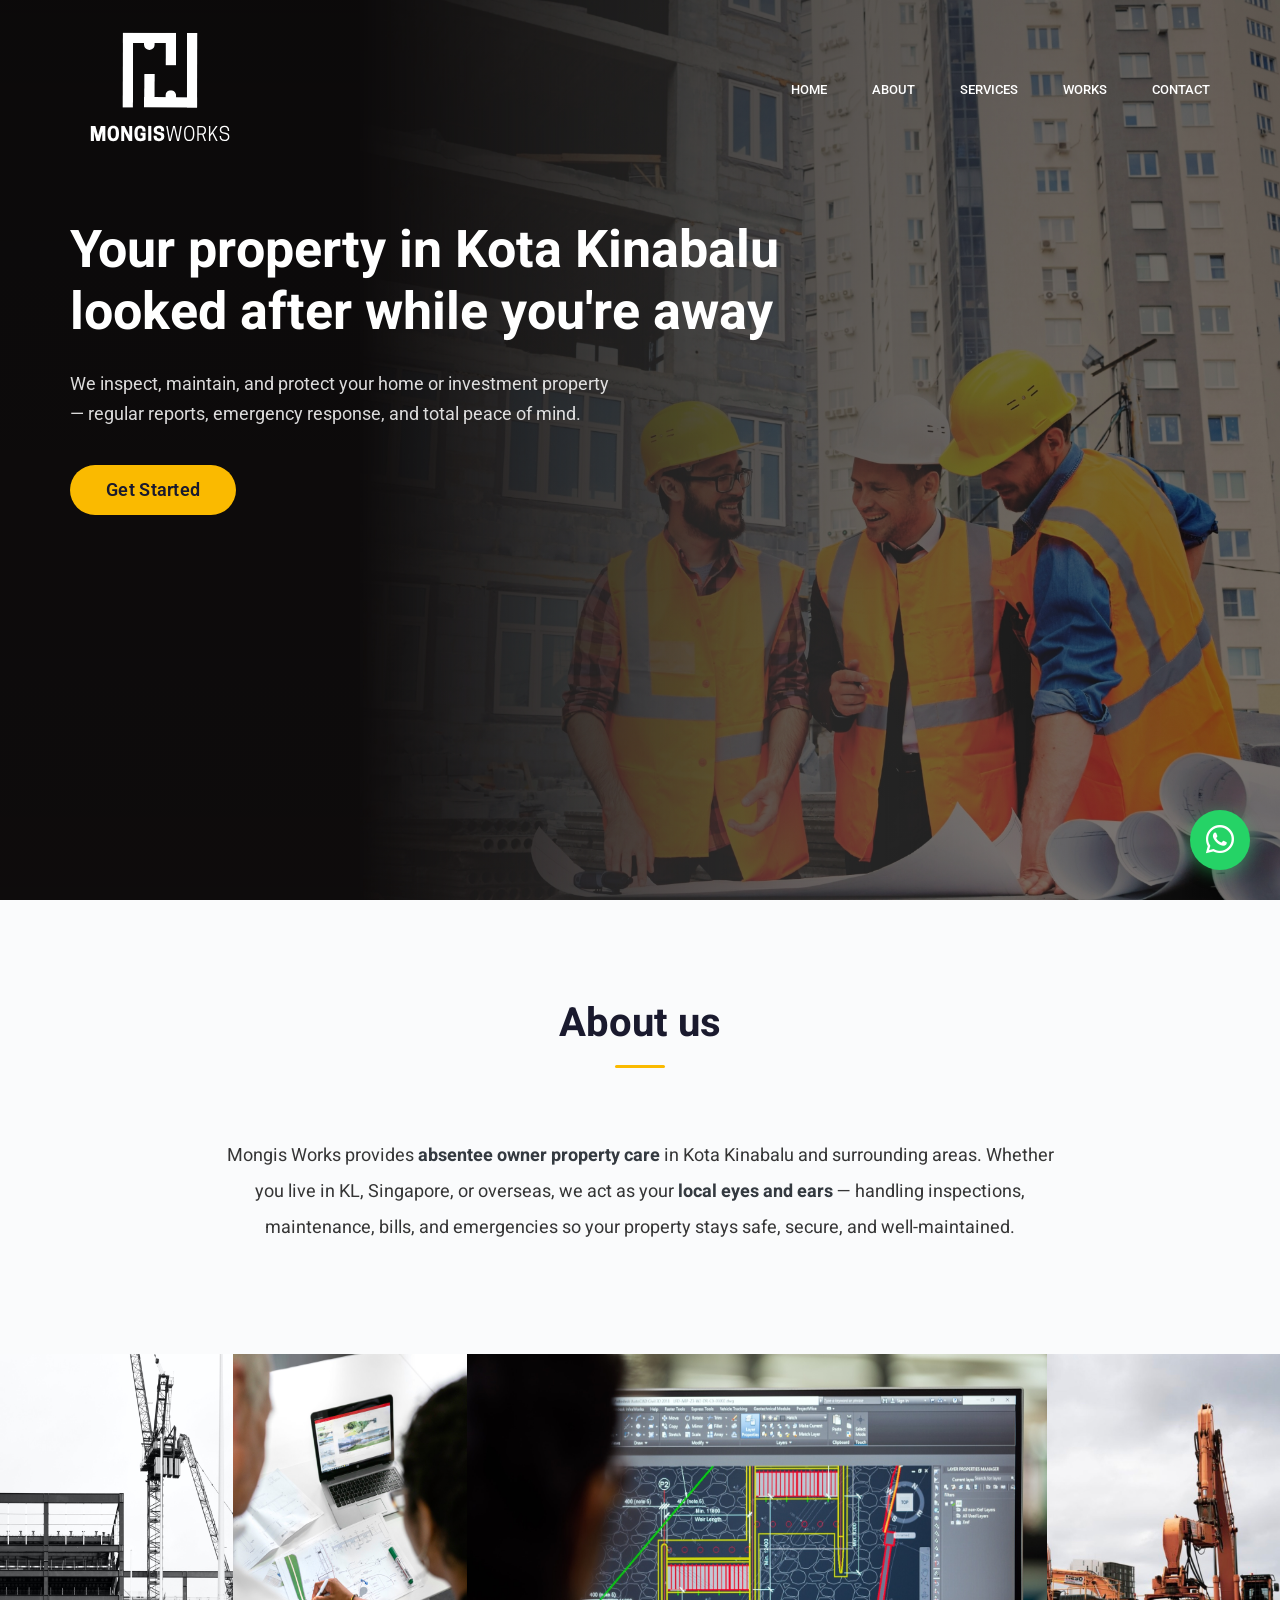
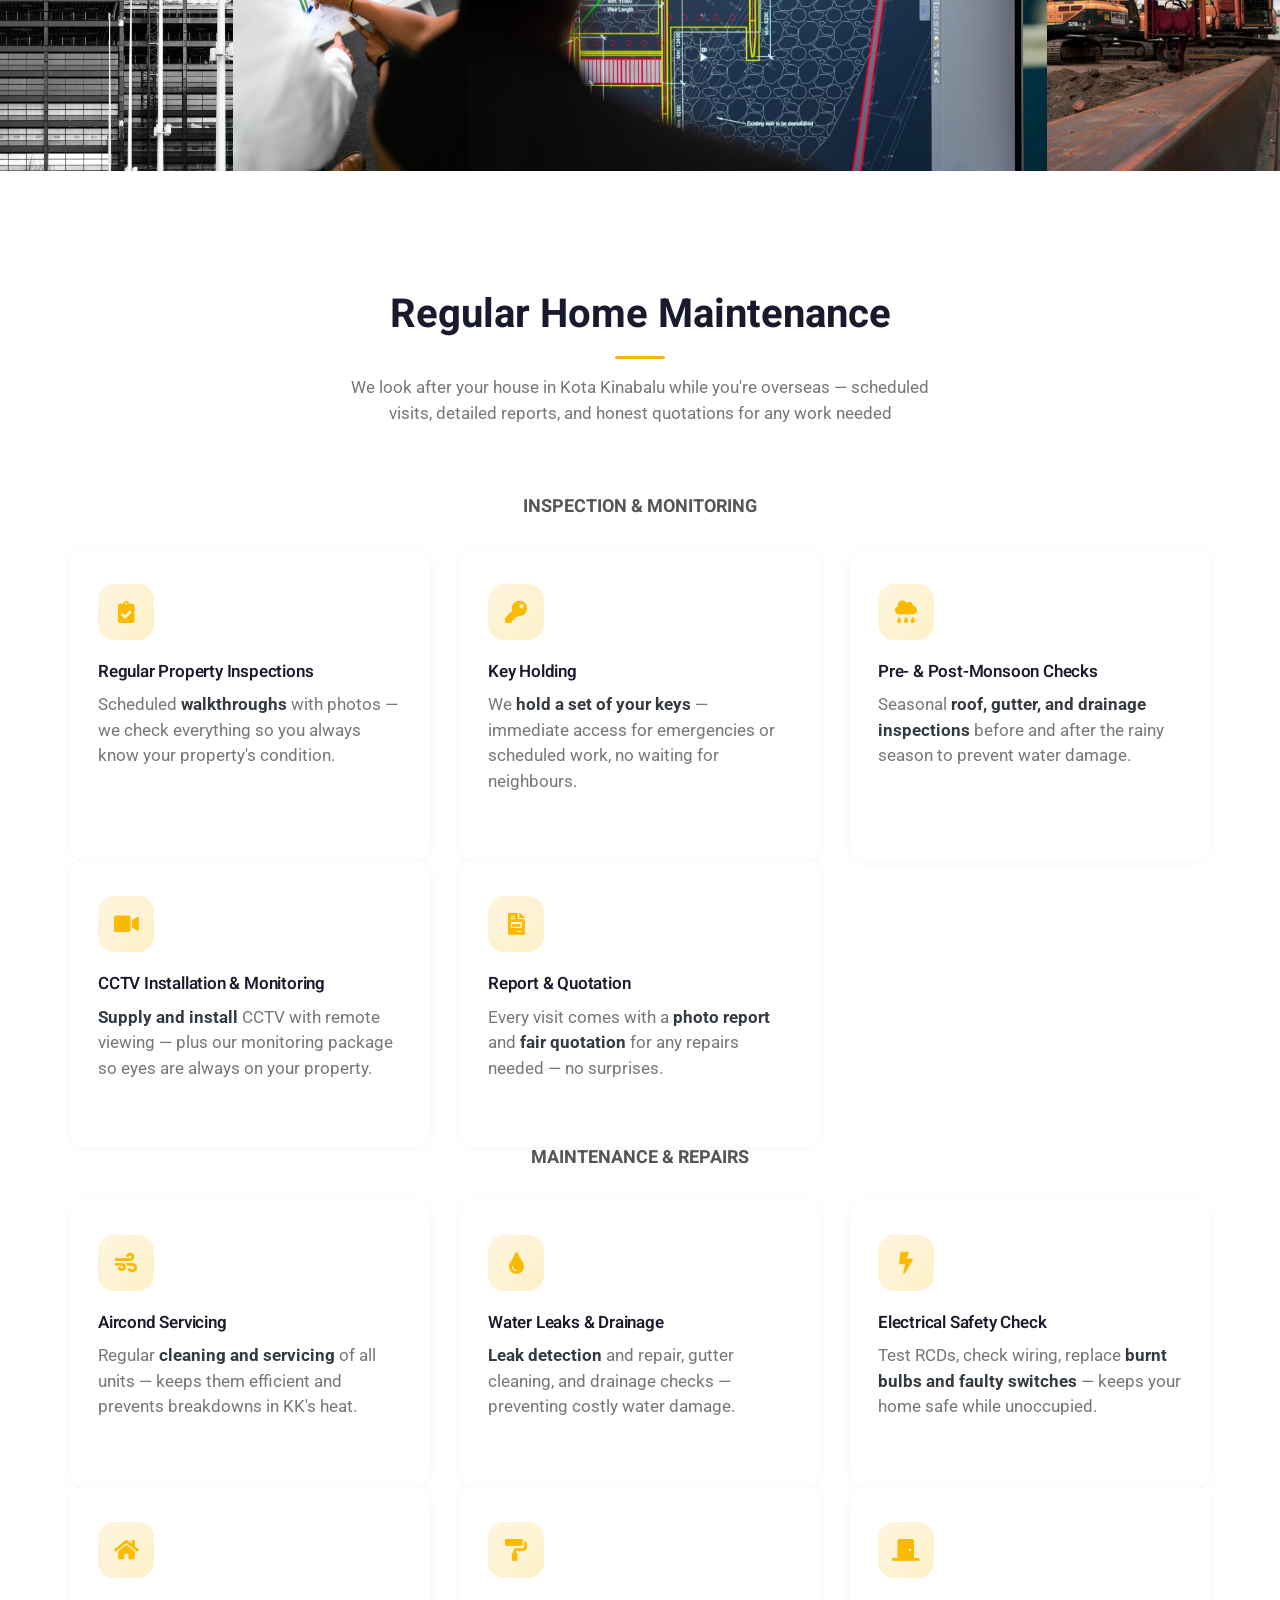
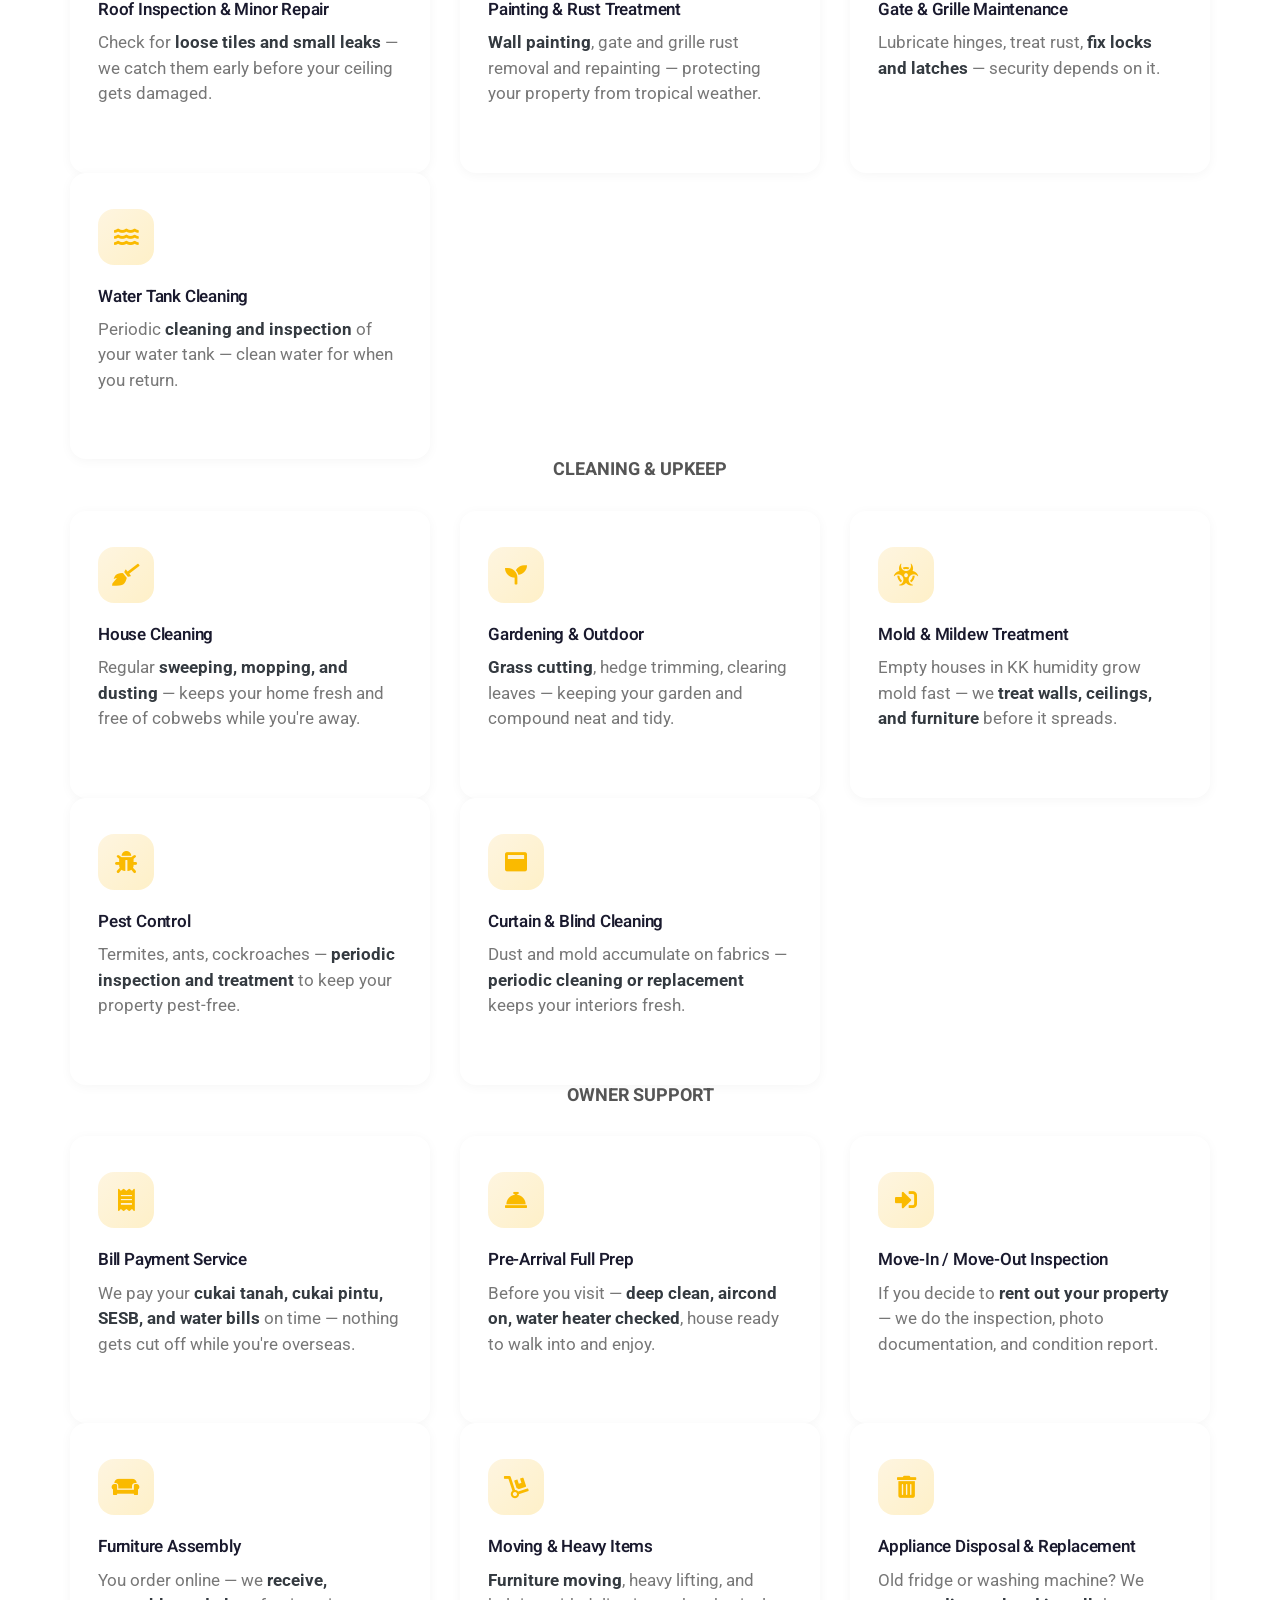
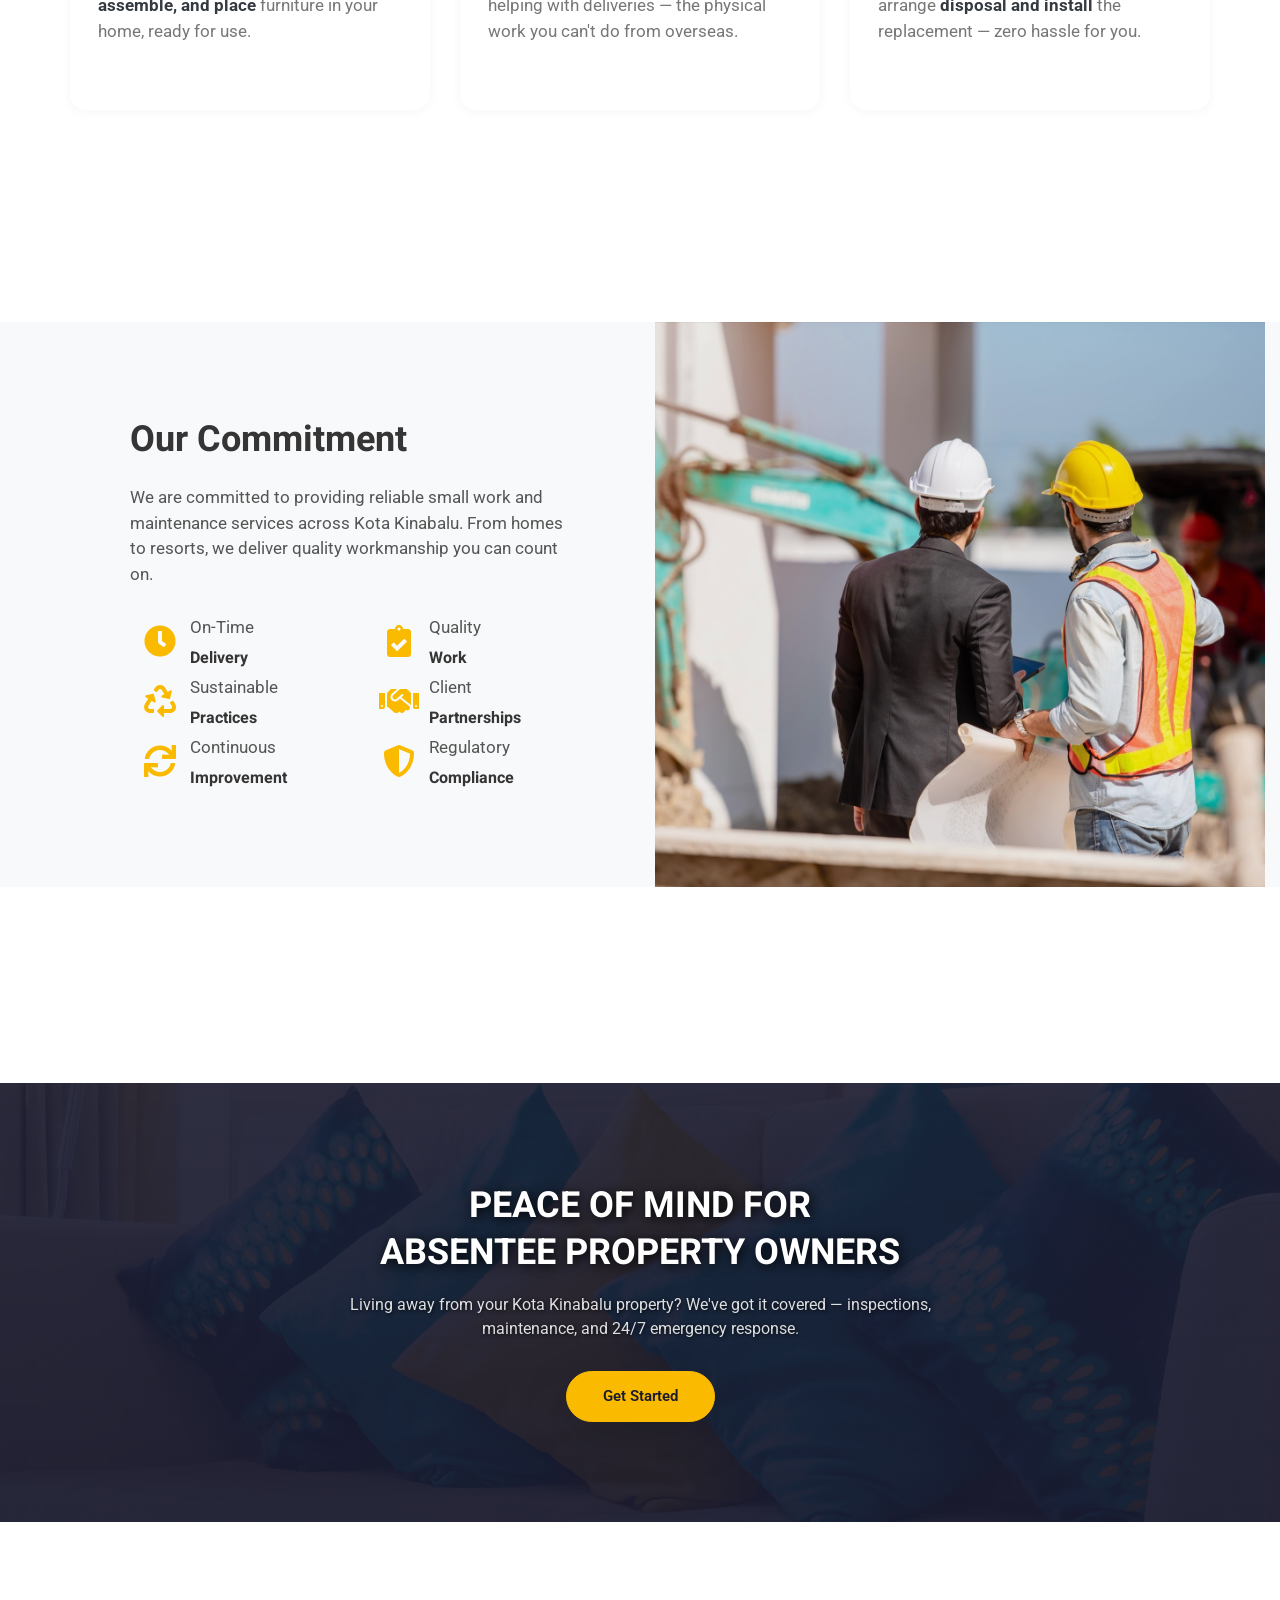
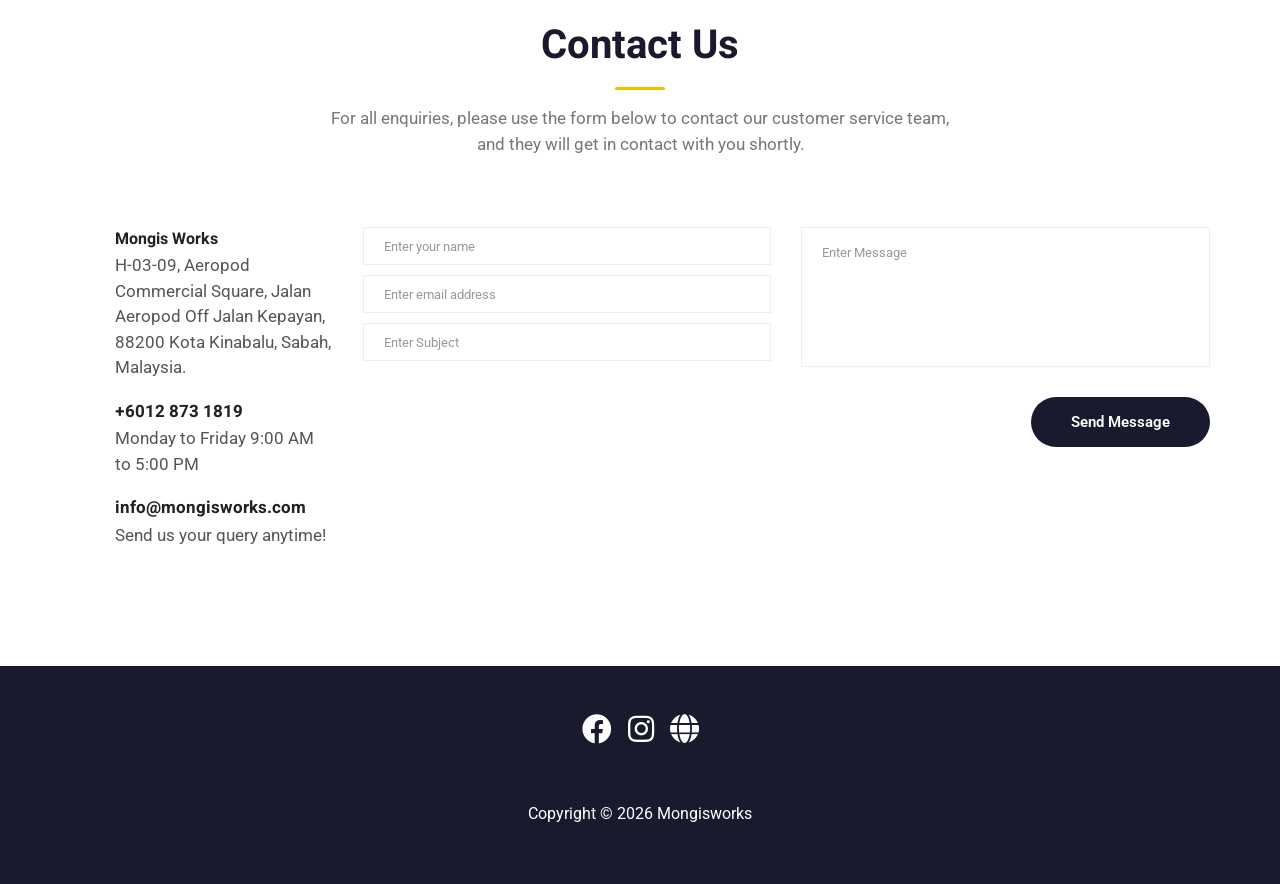
==== commit f0934b2c: "feat: pivot to absentee owner property care, redesign UI - Pivot all copy to absentee owner property" ====
--- a/index.html
+++ b/index.html
@@ -4,18 +4,18 @@
 <head>
 	<meta charset="utf-8">
 	<meta name="viewport" content="width=device-width, initial-scale=1, shrink-to-fit=no">
-	<meta name="description" content="Mongis Works — Your trusted partner for Civil Works projects. Specializing in wood-based construction, design, and quality craftsmanship in Kota Kinabalu, Sabah.">
+	<meta name="description" content="Mongis Works — Absentee owner property care in Kota Kinabalu, Sabah. Regular inspections, maintenance, bill handling, and emergency response for your KK property while you're away.">
 
 	<!-- Open Graph / Social -->
-	<meta property="og:title" content="Mongis Works — Civil Works &amp; Construction">
-	<meta property="og:description" content="Your trusted partner for Civil Works projects. Quality craftsmanship with wood-based materials.">
+	<meta property="og:title" content="Mongis Works — Absentee Owner Property Care in Kota Kinabalu">
+	<meta property="og:description" content="Peace of mind for property owners living away from KK. Inspections, maintenance, and emergency response for your home or investment.">
 	<meta property="og:image" content="https://www.mongisworks.com/img/logo-ver2/mongis-white-background.png">
 	<meta property="og:url" content="https://www.mongisworks.com">
 	<meta property="og:type" content="website">
 	<meta name="twitter:card" content="summary">
 
 	<link rel="icon" href="img/logo-ver2/mongis-white-background.png" type="image/png">
-	<title>Mongis Works — Civil Works &amp; Construction</title>
+	<title>Mongis Works — Absentee Owner Property Care | Kota Kinabalu</title>
 
 	<!-- Preconnect for external resources -->
 	<link rel="preconnect" href="https://fonts.googleapis.com">
@@ -46,8 +46,8 @@
 			<nav class="navbar navbar-expand-lg navbar-light">
 				<div class="container">
 					<a class="navbar-brand" href="index.html">
-						<img class="logo-width-20" src="img/logo-ver2/mongis-white.png" alt="Mongis Works logo white" width="1920" height="1920">
-						<img class="logo-width-13" src="img/logo-ver2/mongis-ori.png" alt="Mongis Works logo" width="1920" height="1920">
+						<img class="logo-width-20" src="img/logo-ver2/mongis-white.svg" alt="Mongis Works logo" width="1440" height="1440">
+						<img class="logo-width-13" src="img/logo-ver2/mongis-ori.svg" alt="Mongis Works logo" width="1440" height="1440">
 					</a>
 					<button class="navbar-toggler" type="button" data-toggle="collapse"
 						data-target="#navbarSupportedContent" aria-controls="navbarSupportedContent"
@@ -60,7 +60,7 @@
 						<ul class="nav navbar-nav menu_nav ml-auto">
 							<li class="nav-item active"><a class="nav-link" href="#">Home</a></li>
 							<li class="nav-item"><a class="nav-link" href="#about">About</a></li>
-							<li class="nav-item"><a class="nav-link" href="#feature">Features</a></li>
+							<li class="nav-item"><a class="nav-link" href="#feature">Services</a></li>
 							<li class="nav-item"><a class="nav-link" href="#work">Works</a></li>
 							<li class="nav-item"><a class="nav-link" href="#contact">Contact</a></li>
 						</ul>
@@ -78,9 +78,8 @@
 				<div class="row">
 					<div class="col-lg-8">
 						<div class="banner_content">
-							<h2 class="animated fadeInUp">Your trusted partner <br>for Civil Works projects</h2>
-							<p class="animated fadeInUp">With a commitment to excellence and a team of experienced professionals,
-								we bring precision and craftsmanship to the world of Civil Works.</p>
+							<h2 class="animated fadeInUp">Your property in Kota Kinabalu <br>looked after while you're away</h2>
+							<p class="animated fadeInUp">We inspect, maintain, and protect your home or investment property — regular reports, emergency response, and total peace of mind.</p>
 							<a class="banner_btn animated fadeInUp shadow" href="#about">Get Started</a>
 						</div>
 					</div>
@@ -100,8 +99,7 @@
 				<div class="col-lg-1"></div>
 				<div class="desc col-lg-10">
 					<h5 class="font-weight-normal text-center ml-3 ml-lg-5 mr-3 mr-lg-5">
-						Mongis Works is a dynamic and forward-thinking company specializing in <span class="text-dark text-bold">Civil Works</span>. Established with a passion for delivering <span class="text-bold text-dark">top-notch construction solutions</span>. We mostly made our product using <span class="text-bold text-dark">wood-based materials</span>, we pride ourselves on our dedication to &mdash; <span class="text-bold text-dark">quality</span> and <span class="text-bold text-dark">innovation</span>.
-					</h5>
+						Mongis Works provides <span class="text-dark text-bold">absentee owner property care</span> in Kota Kinabalu and surrounding areas. Whether you live in KL, Singapore, or overseas, we act as your <span class="text-bold text-dark">local eyes and ears</span> — handling inspections, maintenance, bills, and emergencies so your property stays safe, secure, and well-maintained.</h5>
 				</div>
 				<div class="col-lg-1"></div>
 			</div>
@@ -128,54 +126,206 @@
 	</section>
 	<!--================End Projects Gallery =================-->
 
-	<!--================Features =================-->
+	<!--================Services =================-->
 	<section class="feature_area p_120 pb-1 pb-lg-3" id="feature">
 		<div class="container">
 			<div class="main_title animated fadeInUp">
-				<h2>What We Offer</h2>
-				<p>Experience the extensive array of services provided by Mongis Works</p>
+				<h2>Regular Home Maintenance</h2>
+				<p>We look after your house in Kota Kinabalu while you're overseas — scheduled visits, detailed reports, and honest quotations for any work needed</p>
+			</div>
+
+			<!-- Inspection & Monitoring -->
+			<div class="main_title sub_title animated fadeInUp">
+				<h4 class="text-uppercase">Inspection &amp; Monitoring</h4>
 			</div>
 			<div class="row feature_inner">
 				<div class="col-lg-4 col-md-6 animated fadeInUp">
-					<div class="feature_item fixed-height-feature">
-						<h4><img class="img-fluid w-10" src="img/icon/design3.svg" alt="" width="800" height="800" loading="lazy"> Design and Planning</h4>
-						<p class="text-left">Our expertise in meticulous project planning and <span class="text-bold text-dark">design</span> enhances <span class="text-bold text-dark">product value</span> and <span class="text-bold text-dark">exclusivity</span>.</p>
-					</div>
-				</div>
-				<div class="col-lg-4 col-md-6 animated fadeInUp">
-					<div class="feature_item fixed-height-feature">
-						<h4><img class="img-fluid w-10" src="img/icon/project.svg" alt="" width="800" height="800" loading="lazy"> Project Management</h4>
-						<p class="text-left mb-0 mb-lg-4">Our project management team prioritizes <span class="text-bold text-dark">top-notch materials</span> for precise execution.</p>
-					</div>
-				</div>
-				<div class="col-lg-4 col-md-6 animated fadeInUp">
-					<div class="feature_item fixed-height-feature">
-						<h4><img class="img-fluid w-10" src="img/icon/construction.svg" alt="" width="800" height="800" loading="lazy"> Construction</h4>
-						<p class="text-left">Our construction experts blend <span class="text-bold text-dark">creativity</span> and <span class="text-bold text-dark">craftsmanship</span> for top-notch execution of your design ideas.</p>
-					</div>
-				</div>
-				<div class="col-lg-4 col-md-6 animated fadeInUp">
-					<div class="feature_item fixed-height-feature">
-						<h4><img class="img-fluid w-10" src="img/icon/quality.svg" alt="" width="800" height="800" loading="lazy"> Quality Assurance</h4>
-						<p class="text-left"><span class="text-bold text-dark">Quality</span> is our cornerstone. Skilled woodworkers ensure top-tier project results with meticulous attention to detail.</p>
-					</div>
-				</div>
-				<div class="col-lg-4 col-md-6 animated fadeInUp">
-					<div class="feature_item fixed-height-feature">
-						<h4><img class="img-fluid w-10" src="img/icon/environment.svg" alt="" width="800" height="800" loading="lazy"> Environmental Compliance</h4>
-						<p class="text-left">We emphasize <span class="text-bold text-dark">environmental compliance</span> and provide speedy, secure product delivery or warehouse pickup for in-stock items.</p>
-					</div>
-				</div>
-				<div class="col-lg-4 col-md-6 animated fadeInUp">
-					<div class="feature_item fixed-height-feature">
-						<h4><img class="img-fluid w-10" src="img/icon/maintenance.svg" alt="" width="800" height="800" loading="lazy"> Maintenance &amp; Post-Construction</h4>
-						<p class="text-left">We offer <span class="text-bold text-dark">maintenance</span> and <span class="text-bold text-dark">post-construction services</span> with a <span class="text-bold text-dark">professional touch</span>.</p>
-					</div>
-				</div>
-			</div>
-		</div>
-	</section>
-	<!--================End Features =================-->
+					<div class="feature_item">
+						<div class="icon-circle"><i class="fas fa-clipboard-check"></i></div>
+						<h4>Regular Property Inspections</h4>
+						<p class="text-left">Scheduled <span class="text-bold text-dark">walkthroughs</span> with photos — we check everything so you always know your property's condition.</p>
+					</div>
+				</div>
+				<div class="col-lg-4 col-md-6 animated fadeInUp">
+					<div class="feature_item">
+						<div class="icon-circle"><i class="fas fa-key"></i></div>
+						<h4>Key Holding</h4>
+						<p class="text-left">We <span class="text-bold text-dark">hold a set of your keys</span> — immediate access for emergencies or scheduled work, no waiting for neighbours.</p>
+					</div>
+				</div>
+				<div class="col-lg-4 col-md-6 animated fadeInUp">
+					<div class="feature_item">
+						<div class="icon-circle"><i class="fas fa-cloud-rain"></i></div>
+						<h4>Pre- &amp; Post-Monsoon Checks</h4>
+						<p class="text-left">Seasonal <span class="text-bold text-dark">roof, gutter, and drainage inspections</span> before and after the rainy season to prevent water damage.</p>
+					</div>
+				</div>
+				<div class="col-lg-4 col-md-6 animated fadeInUp">
+					<div class="feature_item">
+						<div class="icon-circle"><i class="fas fa-video"></i></div>
+						<h4>CCTV Installation &amp; Monitoring</h4>
+						<p class="text-left"><span class="text-bold text-dark">Supply and install</span> CCTV with remote viewing — plus our monitoring package so eyes are always on your property.</p>
+					</div>
+				</div>
+				<div class="col-lg-4 col-md-6 animated fadeInUp">
+					<div class="feature_item">
+						<div class="icon-circle"><i class="fas fa-file-invoice"></i></div>
+						<h4>Report &amp; Quotation</h4>
+						<p class="text-left">Every visit comes with a <span class="text-bold text-dark">photo report</span> and <span class="text-bold text-dark">fair quotation</span> for any repairs needed — no surprises.</p>
+					</div>
+				</div>
+			</div>
+
+			<!-- Maintenance & Repairs -->
+			<div class="main_title sub_title animated fadeInUp">
+				<h4 class="text-uppercase">Maintenance &amp; Repairs</h4>
+			</div>
+			<div class="row feature_inner">
+				<div class="col-lg-4 col-md-6 animated fadeInUp">
+					<div class="feature_item">
+						<div class="icon-circle"><i class="fas fa-wind"></i></div>
+						<h4>Aircond Servicing</h4>
+						<p class="text-left">Regular <span class="text-bold text-dark">cleaning and servicing</span> of all units — keeps them efficient and prevents breakdowns in KK's heat.</p>
+					</div>
+				</div>
+				<div class="col-lg-4 col-md-6 animated fadeInUp">
+					<div class="feature_item">
+						<div class="icon-circle"><i class="fas fa-tint"></i></div>
+						<h4>Water Leaks &amp; Drainage</h4>
+						<p class="text-left"><span class="text-bold text-dark">Leak detection</span> and repair, gutter cleaning, and drainage checks — preventing costly water damage.</p>
+					</div>
+				</div>
+				<div class="col-lg-4 col-md-6 animated fadeInUp">
+					<div class="feature_item">
+						<div class="icon-circle"><i class="fas fa-bolt"></i></div>
+						<h4>Electrical Safety Check</h4>
+						<p class="text-left">Test RCDs, check wiring, replace <span class="text-bold text-dark">burnt bulbs and faulty switches</span> — keeps your home safe while unoccupied.</p>
+					</div>
+				</div>
+				<div class="col-lg-4 col-md-6 animated fadeInUp">
+					<div class="feature_item">
+						<div class="icon-circle"><i class="fas fa-home"></i></div>
+						<h4>Roof Inspection &amp; Minor Repair</h4>
+						<p class="text-left">Check for <span class="text-bold text-dark">loose tiles and small leaks</span> — we catch them early before your ceiling gets damaged.</p>
+					</div>
+				</div>
+				<div class="col-lg-4 col-md-6 animated fadeInUp">
+					<div class="feature_item">
+						<div class="icon-circle"><i class="fas fa-paint-roller"></i></div>
+						<h4>Painting &amp; Rust Treatment</h4>
+						<p class="text-left"><span class="text-bold text-dark">Wall painting</span>, gate and grille rust removal and repainting — protecting your property from tropical weather.</p>
+					</div>
+				</div>
+				<div class="col-lg-4 col-md-6 animated fadeInUp">
+					<div class="feature_item">
+						<div class="icon-circle"><i class="fas fa-door-closed"></i></div>
+						<h4>Gate &amp; Grille Maintenance</h4>
+						<p class="text-left">Lubricate hinges, treat rust, <span class="text-bold text-dark">fix locks and latches</span> — security depends on it.</p>
+					</div>
+				</div>
+				<div class="col-lg-4 col-md-6 animated fadeInUp">
+					<div class="feature_item">
+						<div class="icon-circle"><i class="fas fa-water"></i></div>
+						<h4>Water Tank Cleaning</h4>
+						<p class="text-left">Periodic <span class="text-bold text-dark">cleaning and inspection</span> of your water tank — clean water for when you return.</p>
+					</div>
+				</div>
+			</div>
+
+			<!-- Cleaning & Upkeep -->
+			<div class="main_title sub_title animated fadeInUp">
+				<h4 class="text-uppercase">Cleaning &amp; Upkeep</h4>
+			</div>
+			<div class="row feature_inner">
+				<div class="col-lg-4 col-md-6 animated fadeInUp">
+					<div class="feature_item">
+						<div class="icon-circle"><i class="fas fa-broom"></i></div>
+						<h4>House Cleaning</h4>
+						<p class="text-left">Regular <span class="text-bold text-dark">sweeping, mopping, and dusting</span> — keeps your home fresh and free of cobwebs while you're away.</p>
+					</div>
+				</div>
+				<div class="col-lg-4 col-md-6 animated fadeInUp">
+					<div class="feature_item">
+						<div class="icon-circle"><i class="fas fa-seedling"></i></div>
+						<h4>Gardening &amp; Outdoor</h4>
+						<p class="text-left"><span class="text-bold text-dark">Grass cutting</span>, hedge trimming, clearing leaves — keeping your garden and compound neat and tidy.</p>
+					</div>
+				</div>
+				<div class="col-lg-4 col-md-6 animated fadeInUp">
+					<div class="feature_item">
+						<div class="icon-circle"><i class="fas fa-biohazard"></i></div>
+						<h4>Mold &amp; Mildew Treatment</h4>
+						<p class="text-left">Empty houses in KK humidity grow mold fast — we <span class="text-bold text-dark">treat walls, ceilings, and furniture</span> before it spreads.</p>
+					</div>
+				</div>
+				<div class="col-lg-4 col-md-6 animated fadeInUp">
+					<div class="feature_item">
+						<div class="icon-circle"><i class="fas fa-bug"></i></div>
+						<h4>Pest Control</h4>
+						<p class="text-left">Termites, ants, cockroaches — <span class="text-bold text-dark">periodic inspection and treatment</span> to keep your property pest-free.</p>
+					</div>
+				</div>
+				<div class="col-lg-4 col-md-6 animated fadeInUp">
+					<div class="feature_item">
+						<div class="icon-circle"><i class="fas fa-window-maximize"></i></div>
+						<h4>Curtain &amp; Blind Cleaning</h4>
+						<p class="text-left">Dust and mold accumulate on fabrics — <span class="text-bold text-dark">periodic cleaning or replacement</span> keeps your interiors fresh.</p>
+					</div>
+				</div>
+			</div>
+
+			<!-- Owner Support -->
+			<div class="main_title sub_title animated fadeInUp">
+				<h4 class="text-uppercase">Owner Support</h4>
+			</div>
+			<div class="row feature_inner">
+				<div class="col-lg-4 col-md-6 animated fadeInUp">
+					<div class="feature_item">
+						<div class="icon-circle"><i class="fas fa-receipt"></i></div>
+						<h4>Bill Payment Service</h4>
+						<p class="text-left">We pay your <span class="text-bold text-dark">cukai tanah, cukai pintu, SESB, and water bills</span> on time — nothing gets cut off while you're overseas.</p>
+					</div>
+				</div>
+				<div class="col-lg-4 col-md-6 animated fadeInUp">
+					<div class="feature_item">
+						<div class="icon-circle"><i class="fas fa-concierge-bell"></i></div>
+						<h4>Pre-Arrival Full Prep</h4>
+						<p class="text-left">Before you visit — <span class="text-bold text-dark">deep clean, aircond on, water heater checked</span>, house ready to walk into and enjoy.</p>
+					</div>
+				</div>
+				<div class="col-lg-4 col-md-6 animated fadeInUp">
+					<div class="feature_item">
+						<div class="icon-circle"><i class="fas fa-sign-in-alt"></i></div>
+						<h4>Move-In / Move-Out Inspection</h4>
+						<p class="text-left">If you decide to <span class="text-bold text-dark">rent out your property</span> — we do the inspection, photo documentation, and condition report.</p>
+					</div>
+				</div>
+				<div class="col-lg-4 col-md-6 animated fadeInUp">
+					<div class="feature_item">
+						<div class="icon-circle"><i class="fas fa-couch"></i></div>
+						<h4>Furniture Assembly</h4>
+						<p class="text-left">You order online — we <span class="text-bold text-dark">receive, assemble, and place</span> furniture in your home, ready for use.</p>
+					</div>
+				</div>
+				<div class="col-lg-4 col-md-6 animated fadeInUp">
+					<div class="feature_item">
+						<div class="icon-circle"><i class="fas fa-dolly"></i></div>
+						<h4>Moving &amp; Heavy Items</h4>
+						<p class="text-left"><span class="text-bold text-dark">Furniture moving</span>, heavy lifting, and helping with deliveries — the physical work you can't do from overseas.</p>
+					</div>
+				</div>
+				<div class="col-lg-4 col-md-6 animated fadeInUp">
+					<div class="feature_item">
+						<div class="icon-circle"><i class="fas fa-trash-alt"></i></div>
+						<h4>Appliance Disposal &amp; Replacement</h4>
+						<p class="text-left">Old fridge or washing machine? We arrange <span class="text-bold text-dark">disposal and install</span> the replacement — zero hassle for you.</p>
+					</div>
+				</div>
+			</div>
+
+		</div>
+	</section>
+	<!--================End Services =================-->
 
 	<!--================Our Commitment =================-->
 	<section class="about_area p_150" id="work">
@@ -187,8 +337,7 @@
 							<div class="section-work text-start">
 								<h1 class="display-5 mb-4">Our Commitment</h1>
 							</div>
-							<p class="display-5 mb-4">We have a plan to revolutionize your foundation.
-								Together, we can do great things in the field of Civil Works.</p>
+							<p class="display-5 mb-4">We are committed to providing reliable small work and maintenance services across Kota Kinabalu. From homes to resorts, we deliver quality workmanship you can count on.</p>
 							<div class="row g-4">
 								<div class="col-6">
 									<div class="d-flex align-items-center">
@@ -274,8 +423,8 @@
 	<section class="impress_area p_120">
 		<div class="container">
 			<div class="impress_inner text-center">
-				<h2>EXPLORE EXCITING PROJECTS <br> WITH MONGIS WORKS</h2>
-				<p>Partner with Mongis Works to maximize project potential. Innovative Civil Works with perfection is our specialty.</p>
+				<h2>PEACE OF MIND FOR <br> ABSENTEE PROPERTY OWNERS</h2>
+				<p>Living away from your Kota Kinabalu property? We've got it covered — inspections, maintenance, and 24/7 emergency response.</p>
 				<a class="btn-primary shadow-lg" href="#contact">Get Started</a>
 			</div>
 		</div>
@@ -296,11 +445,9 @@
 						<div class="info_item">
 							<i class="lnr lnr-home"></i>
 							<h6>Mongis Works</h6>
-							<p>Unit No. 11, Lot 46,
-								Ground Floor, Semi-D,
-								Sierra Biz Hub, Batu 13.5,
-								Jalan Tuaran, Menggatal,
-								88450 Kota Kinabalu, Sabah.</p>
+							<p>H-03-09, Aeropod Commercial Square,
+								Jalan Aeropod Off Jalan Kepayan,
+								88200 Kota Kinabalu, Sabah, Malaysia.</p>
 						</div>
 						<div class="info_item">
 							<i class="lnr lnr-phone-handset"></i>
@@ -373,6 +520,12 @@
 	</footer>
 	<!--================End Footer =================-->
 
+	<!--================WhatsApp Float Button =================-->
+	<a href="https://wa.me/60128731819?text=Hi%20Mongis%20Works%2C%20I%20would%20like%20to%20enquire%20about%20your%20services." class="whatsapp-float" target="_blank" rel="noopener" aria-label="Chat with us on WhatsApp">
+		<i class="fab fa-whatsapp"></i>
+	</a>
+	<!--================End WhatsApp Float Button =================-->
+
 	<!-- JavaScript -->
 	<script src="js/jquery-3.2.1.min.js" defer></script>
 	<script src="js/popper.js" defer></script>
--- a/css/style.css
+++ b/css/style.css
@@ -48,11 +48,11 @@
 }
 
 body {
-  line-height: 24px;
-  font-size: 14px;
+  line-height: 1.7;
+  font-size: 16px;
   font-family: "Roboto", sans-serif;
-  font-weight: normal;
-  color: #777777;
+  font-weight: 400;
+  color: #555;
 }
 
 h1,
@@ -136,23 +136,41 @@
   margin-bottom: 70px;
 }
 
+.main_title.sub_title {
+  margin-bottom: 30px;
+}
+
 .main_title h2 {
   font-family: "Heebo", sans-serif;
-  font-size: 36px;
-  color: #222222;
-  font-weight: bold;
-  margin-bottom: 15px;
-  text-transform: uppercase;
+  font-size: 40px;
+  color: #1a1a2e;
+  font-weight: 700;
+  margin-bottom: 16px;
+  text-transform: none;
+  position: relative;
+  padding-bottom: 20px;
+}
+
+.main_title h2:after {
+  content: '';
+  position: absolute;
+  bottom: 0;
+  left: 50%;
+  transform: translateX(-50%);
+  width: 50px;
+  height: 3px;
+  background: #faba00;
+  border-radius: 2px;
 }
 
 .main_title p {
-  font-size: 14px;
+  font-size: 16px;
   font-family: "Roboto", sans-serif;
-  line-height: 24px;
-  color: #777777;
+  line-height: 1.7;
+  color: #777;
   margin-bottom: 0px;
-  max-width: 740px;
-  margin: auto;
+  max-width: 620px;
+  margin: 12px auto 0;
 }
 
 .main_title.white h2 {
@@ -169,24 +187,22 @@
 /*---------------------------------------------------- */
 /*----------------------------------------------------*/
 .logo-width-20 {
-  max-width: 100%;
-  width: 20%;
+  height: auto;
+  width: 180px;
 }
 
 .logo-width-13 {
-  max-width: 50%;
-  width: 20%;
+  height: auto;
+  width: 120px;
 }
 
 @media (min-width:991px) {
   .logo-width-20 {
-    max-width: 100%;
-    width: 15%;
+    width: 180px;
   }
 
   .logo-width-13 {
-    max-width: 50%;
-    width: 9%;
+    width: 120px;
   }
 }
 
@@ -197,6 +213,7 @@
   top: 0;
   left: 0;
   z-index: 99;
+  min-height: 68px;
   transition: background 0.4s, all 0.3s linear;
 }
 
@@ -334,11 +351,13 @@
   top: -70px;
   left: 0;
   right: 0;
-  background: #fff;
+  background: rgba(255,255,255,0.95);
+  backdrop-filter: blur(10px);
+  -webkit-backdrop-filter: blur(10px);
   transform: translateY(70px);
   transition: transform 500ms ease, background 500ms ease;
   -webkit-transition: transform 500ms ease, background 500ms ease;
-  box-shadow: 0px 3px 16px 0px rgba(0, 0, 0, 0.1);
+  box-shadow: 0 2px 20px rgba(0, 0, 0, 0.08);
 }
 
 .header_area.navbar_fixed .main_menu .navbar .navbar-brand img {
@@ -426,9 +445,9 @@
 }
 .home_banner_area {
   z-index: 1;
-  background: url(../img/banner/civil-black.jpg) no-repeat scroll center center;
+  min-height: 100vh;
+  background: linear-gradient(rgba(0,0,0,0.55), rgba(0,0,0,0.45)), url(../img/banner/civil-black.jpg) no-repeat scroll center center;
   background-size: cover;
-
 }
 
 .home_banner_area .banner_inner {
@@ -438,7 +457,7 @@
 .home_banner_area .banner_inner .col-lg-8 {
   vertical-align: middle;
   align-self: center;
-  margin-top: 280px;
+  margin-top: 220px;
 }
 
 .home_banner_area .banner_inner .banner_content {
@@ -449,17 +468,19 @@
 
 .home_banner_area .banner_inner .banner_content h2 {
   margin-top: 0px;
-  font-size: 36px;
-  font-weight: bold;
+  font-size: 52px;
+  font-weight: 700;
   font-family: "Heebo", sans-serif;
-  line-height: 47px;
-  margin-bottom: 20px;
-  text-transform: uppercase;
+  line-height: 1.2;
+  margin-bottom: 24px;
+  text-transform: none;
 }
 
 .home_banner_area .banner_inner .banner_content p {
-  color: #fff;
+  color: rgba(255,255,255,0.85);
   font-family: "Roboto", sans-serif;
+  font-size: 18px;
+  line-height: 1.7;
   margin-bottom: 35px;
   max-width: 555px;
 }
@@ -3452,25 +3473,27 @@
 .submit_btn {
   width: auto;
   display: inline-block;
-  background: #2b2b2b;
-  padding: 0px 50px;
+  background: #1a1a2e;
+  padding: 0px 40px;
   color: #fff;
   font-family: "Roboto", sans-serif;
-  font-size: 13px;
-  font-weight: 500;
+  font-size: 15px;
+  font-weight: 600;
   line-height: 50px;
-  border: 1px solid #797878;
-  border-radius: 5px;
+  border: none;
+  border-radius: 50px;
   outline: none !important;
   box-shadow: none !important;
   text-align: center;
   cursor: pointer;
-  transition: all 300ms linear 0s;
+  transition: all 0.3s ease;
 }
 
 .submit_btn:hover {
-  background: #797878;
-  color: #fff;
+  background: #faba00;
+  color: #1a1a2e;
+  transform: translateY(-2px);
+  box-shadow: 0 6px 20px rgba(250, 186, 0, 0.3);
 }
 
 .white_btn {
@@ -3497,25 +3520,27 @@
 
 .banner_btn {
   display: inline-block;
-  background: #2b2b2b;
-  color: #fff;
+  background: #faba00;
+  color: #1a1a2e;
   font-family: "Roboto", sans-serif;
-  width: 148px;
-  font-size: 14px;
-  font-weight: 500;
-  /* border: 1px solid #2b2b2b; */
-  line-height: 48px;
-  border-radius: 3px;
+  font-size: 15px;
+  font-weight: 600;
+  padding: 0 36px;
+  line-height: 50px;
+  border-radius: 50px;
   outline: none !important;
   box-shadow: none !important;
   text-align: center;
   cursor: pointer;
-  transition: all 300ms linear 0s;
+  transition: all 0.3s ease;
+  letter-spacing: 0.3px;
 }
 
 .banner_btn:hover {
-  background-color: #84827c;
-  color: #fff;
+  background: #e5a800;
+  color: #1a1a2e;
+  transform: translateY(-2px);
+  box-shadow: 0 6px 20px rgba(250, 186, 0, 0.35);
 }
 
 .banner_btn2 {
@@ -3609,8 +3634,7 @@
 /* Furniture Area css
 ============================================================================================ */
 .furniture_area {
-  background: #f9f9ff;
-
+  background: #fafbfc;
 }
 
 .furniture_inner {
@@ -3649,62 +3673,91 @@
 /* Feature Area css
 ============================================================================================ */
 .feature_inner {
-  margin-bottom: -30px;
+  margin-bottom: 0;
+}
+
+.feature_item {
+  background: #fff;
+  border: none;
+  border-radius: 16px;
+  padding: 36px 28px 30px;
+  margin-bottom: 36px;
+  transition: all 0.35s ease;
+  height: 100%;
+  box-shadow: 0 2px 12px rgba(0,0,0,0.04);
+  position: relative;
+  overflow: hidden;
+}
+
+.feature_item:before {
+  content: '';
+  position: absolute;
+  top: 0;
+  left: 0;
+  width: 100%;
+  height: 4px;
+  background: linear-gradient(90deg, #faba00, #f5d000);
+  transform: scaleX(0);
+  transform-origin: left;
+  transition: transform 0.4s ease;
+}
+
+.feature_item .icon-circle {
+  width: 56px;
+  height: 56px;
+  border-radius: 16px;
+  background: linear-gradient(135deg, #fef5e0, #fef0c8);
   display: flex;
-  flex-wrap: wrap; /* Allow items to wrap to the next row when there's not enough space */
-  justify-content: space-between; /* Distribute items evenly across the container */
-}
-
-.feature_item {
-  background: #f9f9ff;
-  border-radius: 10px;
-  padding: 40px 40px 40px 40px; /* Adjust padding as needed */
-  margin-bottom: 30px;
-  transition: all 300ms linear 0s;
-  flex: 1; /* Allow each item to grow equally within the flex container */
-  min-width: 300px; /* Set a minimum width for each item to prevent them from becoming too narrow */
-}
-
+  align-items: center;
+  justify-content: center;
+  margin-bottom: 22px;
+  flex-shrink: 0;
+  transition: all 0.3s ease;
+}
+
+.feature_item .icon-circle i {
+  font-size: 22px;
+  color: #faba00;
+  transition: all 0.3s ease;
+}
 
 .feature_item h4 {
-  font-size: 18px;
-  color: #222222;
-  margin-bottom: 20px;
-  text-transform: uppercase;
-  transition: all 300ms linear 0s;
-  position: relative;
-  /* padding-left: 35px; */
-}
-
-.feature_item h4 i {
-  font-size: 24px;
-  padding-right: 15px;
+  font-size: 17px;
   font-weight: 600;
-  position: absolute;
-  left: 0px;
-  top: 40%;
-  transform: translateY(-50%);
+  color: #1a1a2e;
+  margin-bottom: 10px;
+  text-transform: none;
+  transition: color 0.3s ease;
+  letter-spacing: -0.2px;
 }
 
 .feature_item p {
-  margin-bottom: 0px;
+  margin-bottom: 0;
+  font-size: 14px;
+  line-height: 1.7;
+  color: #777;
 }
 
 .feature_item:hover {
-  background: #fff;
-  color: #2b2b2b;
-  box-shadow: 0px 5px 30px 0px rgba(0, 0, 0, 0.1);
+  box-shadow: 0 12px 40px rgba(0,0,0,0.08);
+  transform: translateY(-4px);
+}
+
+.feature_item:hover:before {
+  transform: scaleX(1);
+}
+
+.feature_item:hover .icon-circle {
+  background: linear-gradient(135deg, #faba00, #f5d000);
+}
+
+.feature_item:hover .icon-circle i {
+  color: #fff;
 }
 
 .feature_item:hover h4 {
-  color: #2b2b2b;
-}
-
-.fixed-height-feature {
-  height: 250px; /* Fix the height of the element */
-  overflow: hidden; /* Hide any content that overflows the fixed height */
-}
-
+  color: #faba00;
+}
 
 /* End Feature Area css
 ============================================================================================ */
@@ -4024,7 +4077,8 @@
 /* Footer Area css
 ============================================================================================ */
 .footer_area {
-  background: #2b2b2b;
+  background: #1a1a2e;
+  padding: 40px 0;
 }
 
 .f_title {
@@ -4199,3 +4253,105 @@
 }
 
 /*---------------------------------------------------- */
+
+/*----------------------------------------------------*/
+/*  WhatsApp Floating Button
+/*----------------------------------------------------*/
+.whatsapp-float {
+  position: fixed;
+  bottom: 30px;
+  right: 30px;
+  width: 60px;
+  height: 60px;
+  background: #25D366;
+  color: #fff;
+  border-radius: 50%;
+  text-align: center;
+  font-size: 32px;
+  line-height: 60px;
+  z-index: 999;
+  box-shadow: 0 4px 16px rgba(37, 211, 102, 0.4);
+  transition: transform 0.3s ease, box-shadow 0.3s ease;
+  animation: whatsapp-pulse 2s ease-in-out infinite;
+}
+
+.whatsapp-float:hover {
+  transform: scale(1.1);
+  box-shadow: 0 6px 24px rgba(37, 211, 102, 0.6);
+  color: #fff;
+  text-decoration: none;
+  animation: none;
+}
+
+@keyframes whatsapp-pulse {
+  0%, 100% {
+    box-shadow: 0 4px 16px rgba(37, 211, 102, 0.4);
+  }
+  50% {
+    box-shadow: 0 4px 28px rgba(37, 211, 102, 0.7);
+  }
+}
+
+@media (max-width: 576px) {
+  .whatsapp-float {
+    bottom: 20px;
+    right: 20px;
+    width: 50px;
+    height: 50px;
+    font-size: 26px;
+    line-height: 50px;
+  }
+}
+
+/* CTA Button override */
+.btn-primary {
+  background: #faba00 !important;
+  border-color: #faba00 !important;
+  color: #1a1a2e !important;
+  font-weight: 600;
+  padding: 12px 36px;
+  border-radius: 50px;
+  transition: all 0.3s ease;
+}
+
+.btn-primary:hover {
+  background: #e5a800 !important;
+  border-color: #e5a800 !important;
+  transform: translateY(-2px);
+  box-shadow: 0 6px 20px rgba(250, 186, 0, 0.35);
+}
+
+/* Impress CTA Section */
+.impress_area {
+  background: linear-gradient(rgba(26,26,46,0.85), rgba(26,26,46,0.9)), url(../img/notify-bg.jpg) no-repeat scroll center center;
+  background-size: cover;
+  padding: 100px 0;
+}
+
+.impress_area .impress_inner h2 {
+  font-size: 36px;
+  font-weight: 700;
+  margin-bottom: 16px;
+  line-height: 1.3;
+}
+
+.impress_area .impress_inner p {
+  font-size: 16px;
+  max-width: 600px;
+  margin: 0 auto 30px;
+  opacity: 0.85;
+}
+
+/* Contact form inputs */
+.contact_form .form-control {
+  border-radius: 8px;
+  border: 1px solid #e0e0e0;
+  padding: 12px 16px;
+  font-size: 15px;
+  transition: border-color 0.3s ease;
+}
+
+.contact_form .form-control:focus {
+  border-color: #faba00;
+  box-shadow: 0 0 0 3px rgba(250, 186, 0, 0.1);
+}
--- a/css/responsive.css
+++ b/css/responsive.css
@@ -28,12 +28,11 @@
 
 	.home_banner_area .banner_inner .banner_content h2 br {
 		display: none;
-		font-size: 36px;
 	}
 
 	.home_banner_area .banner_inner .banner_content h2 {
 		font-size: 36px;
-		line-height: 45px;
+		line-height: 1.25;
 	}
 
 	/* End Home Banner Area css
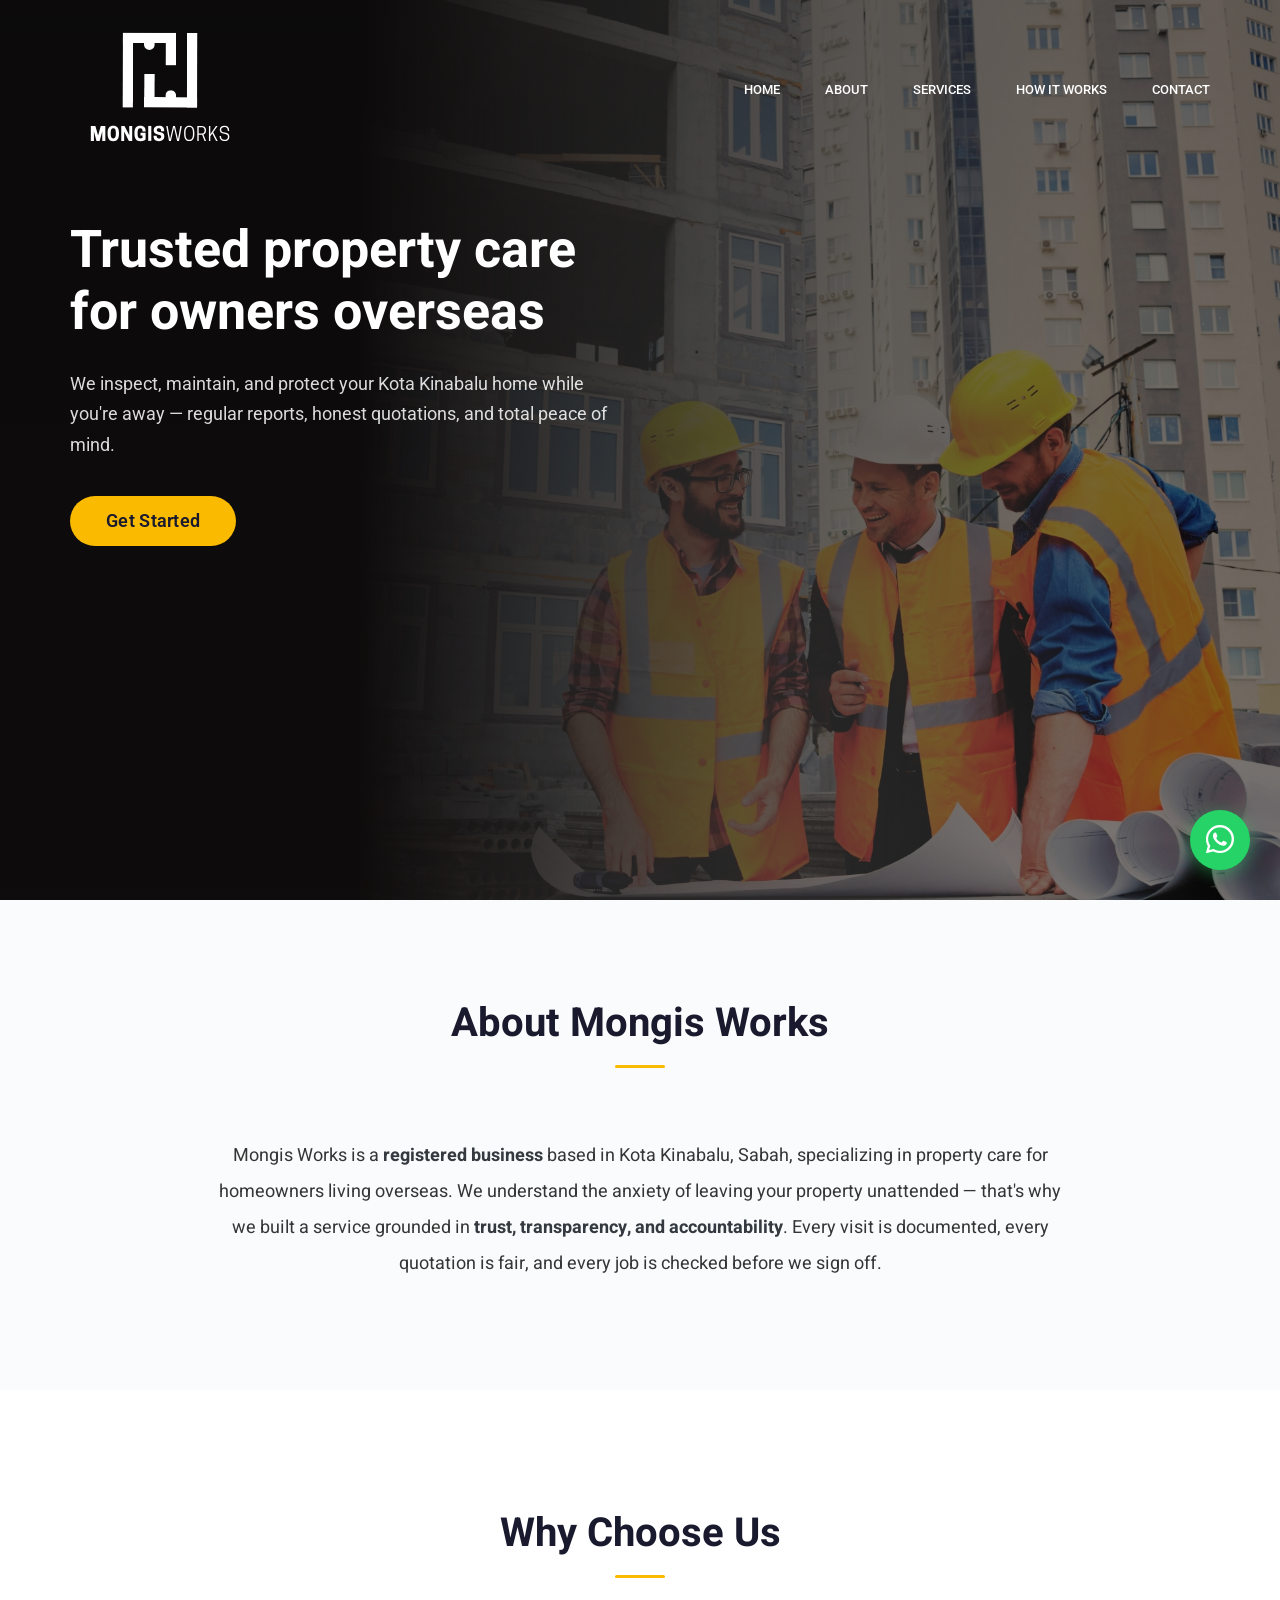
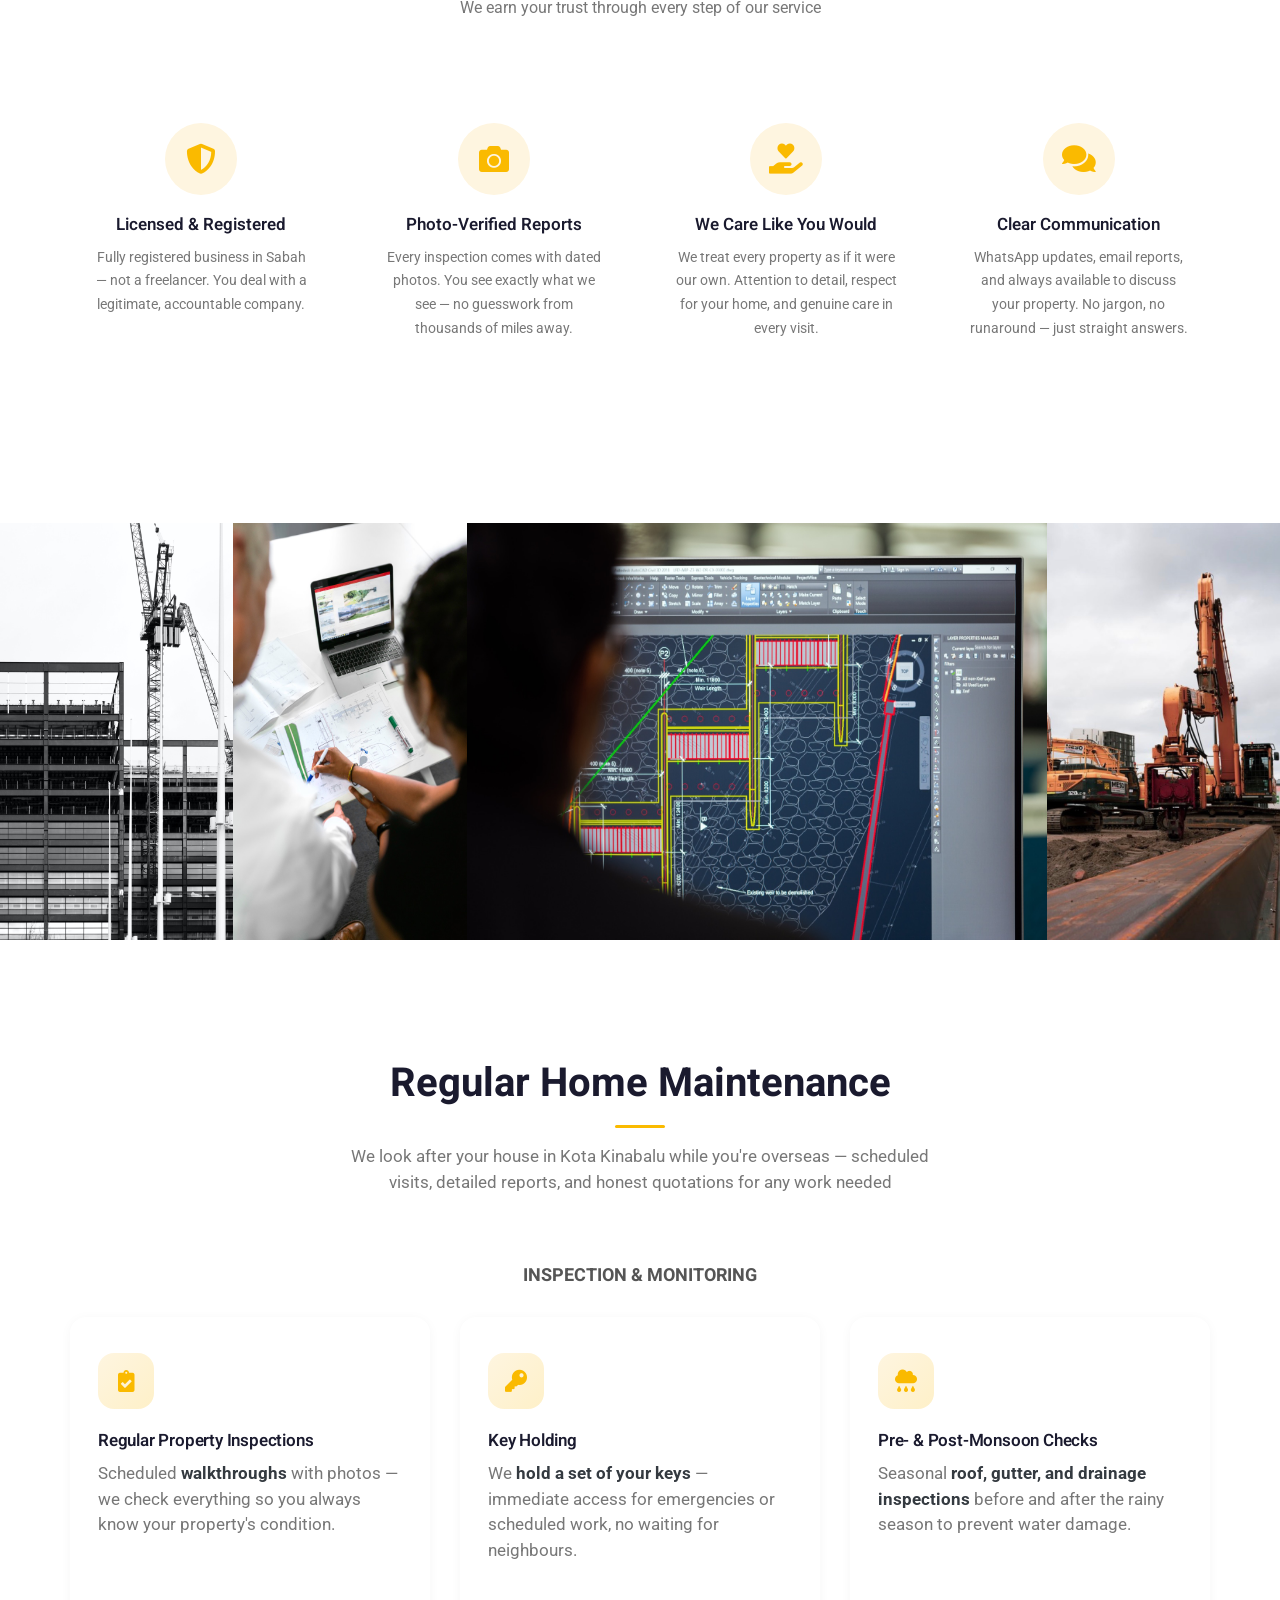
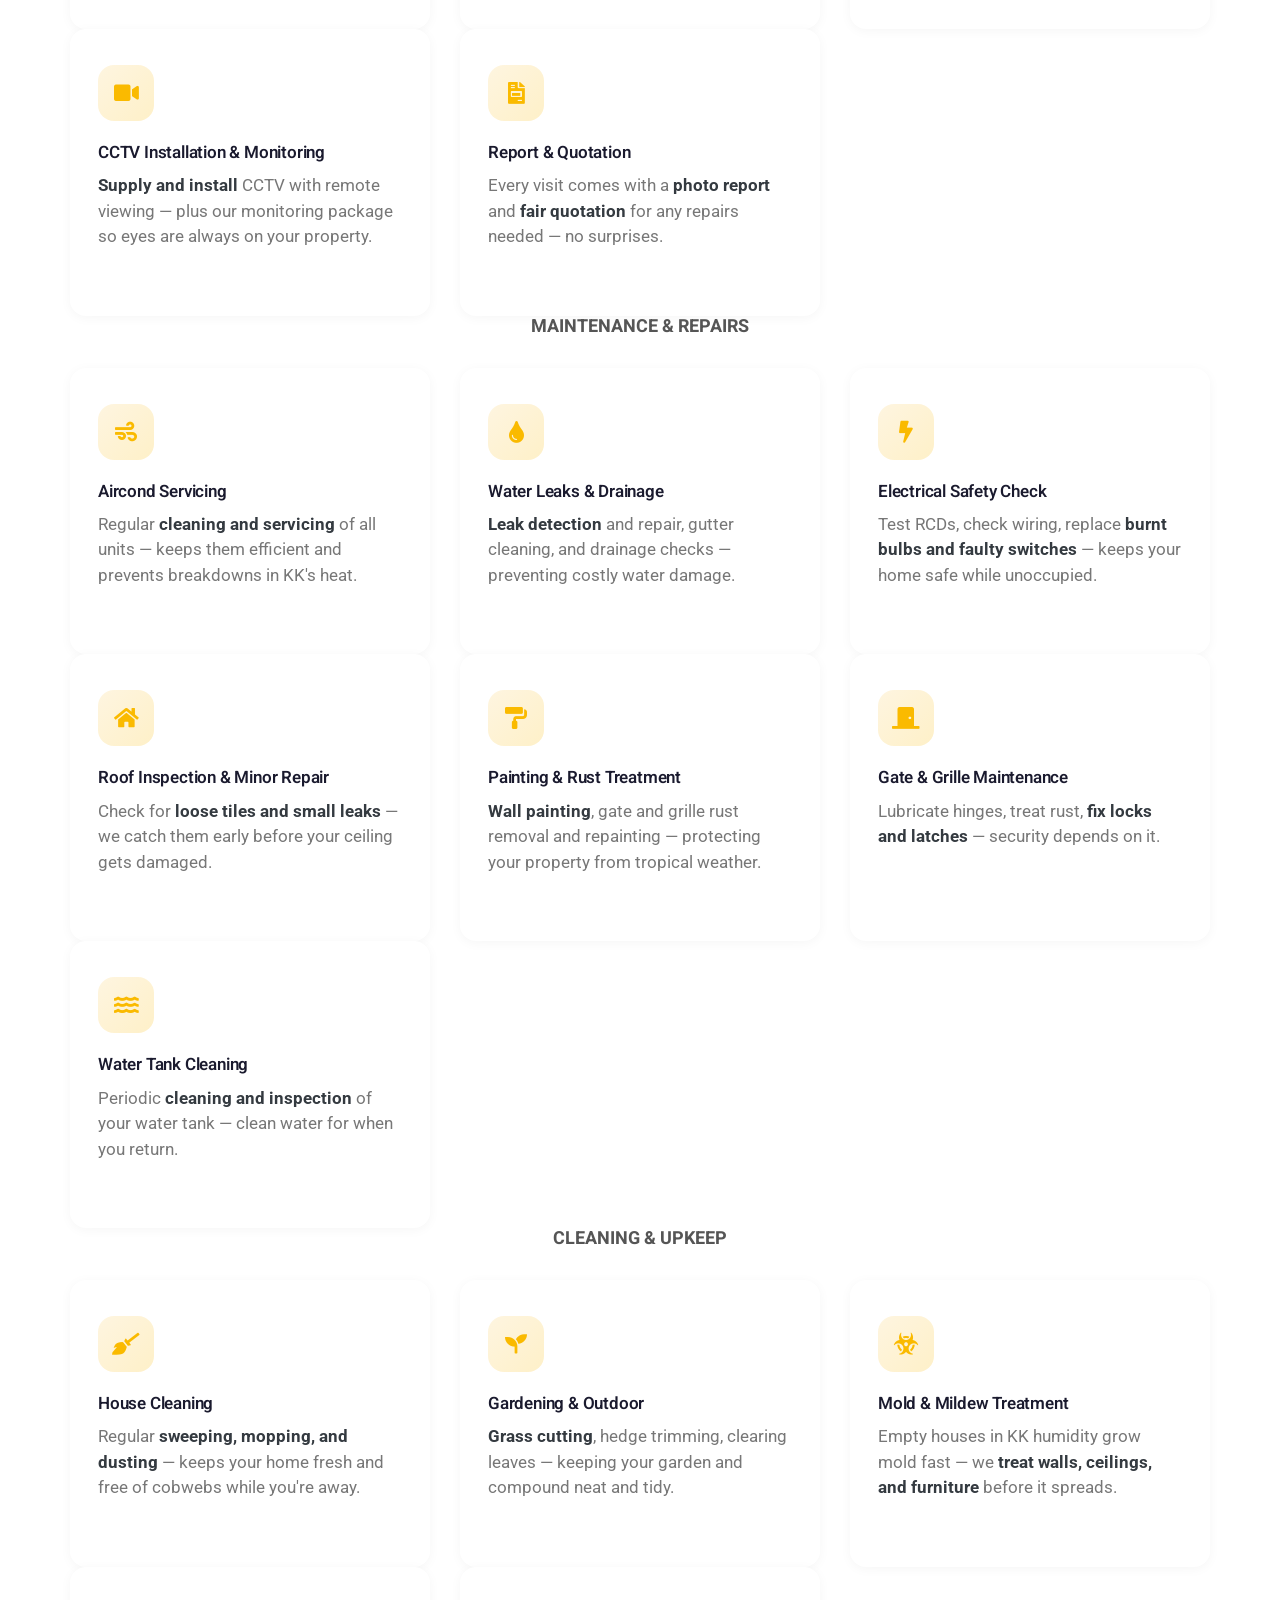
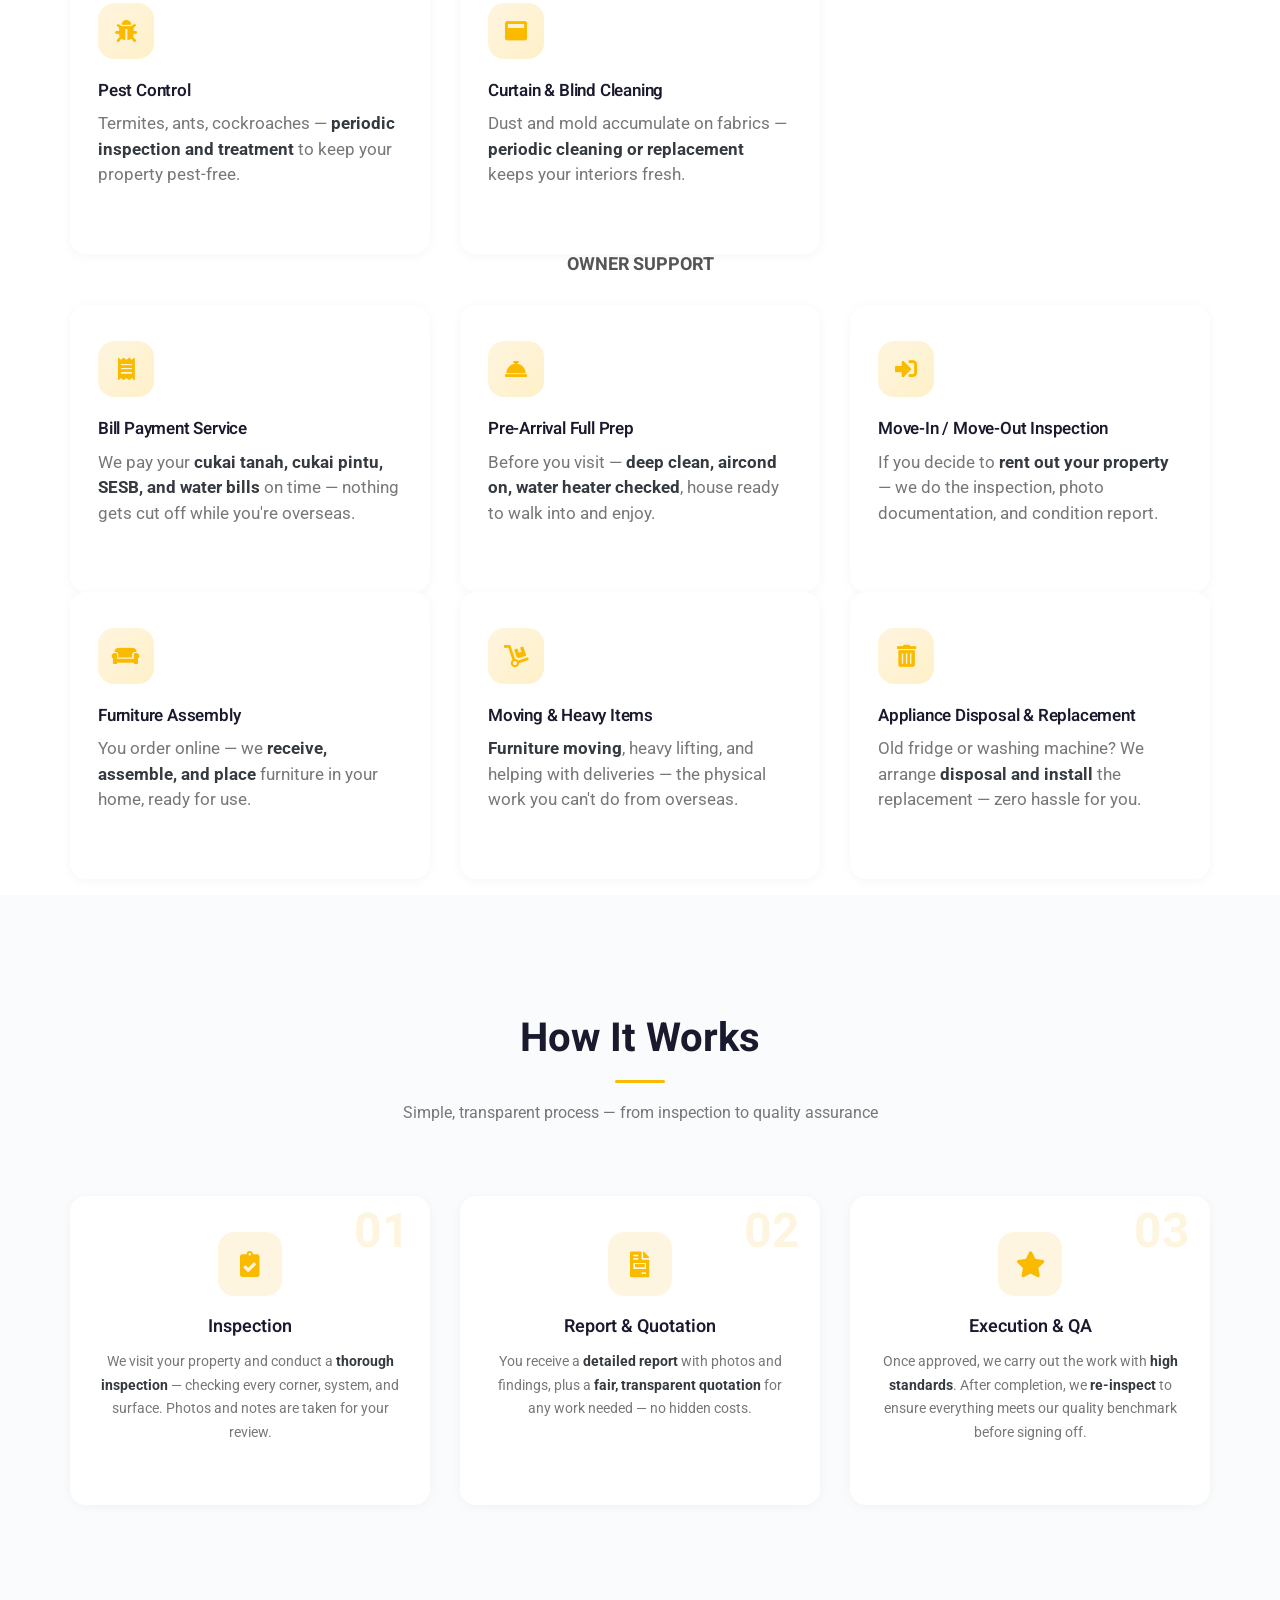
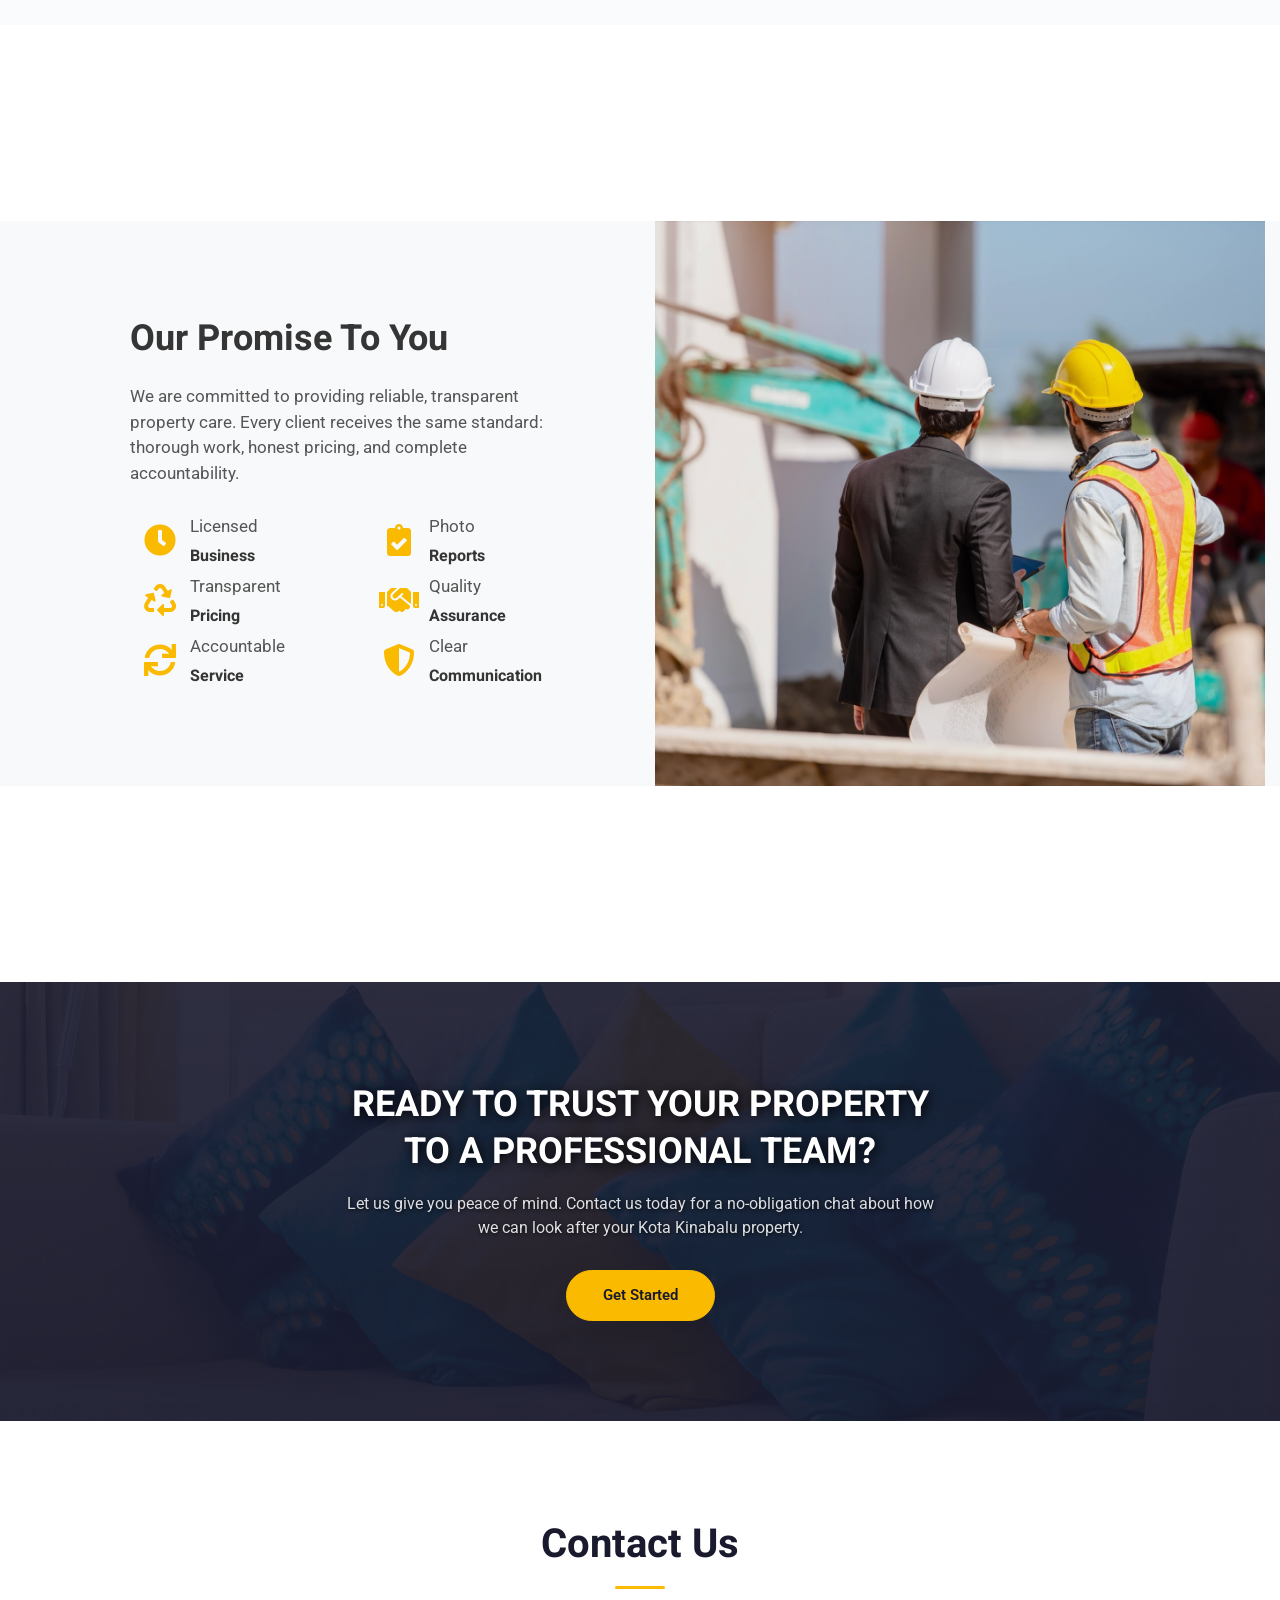
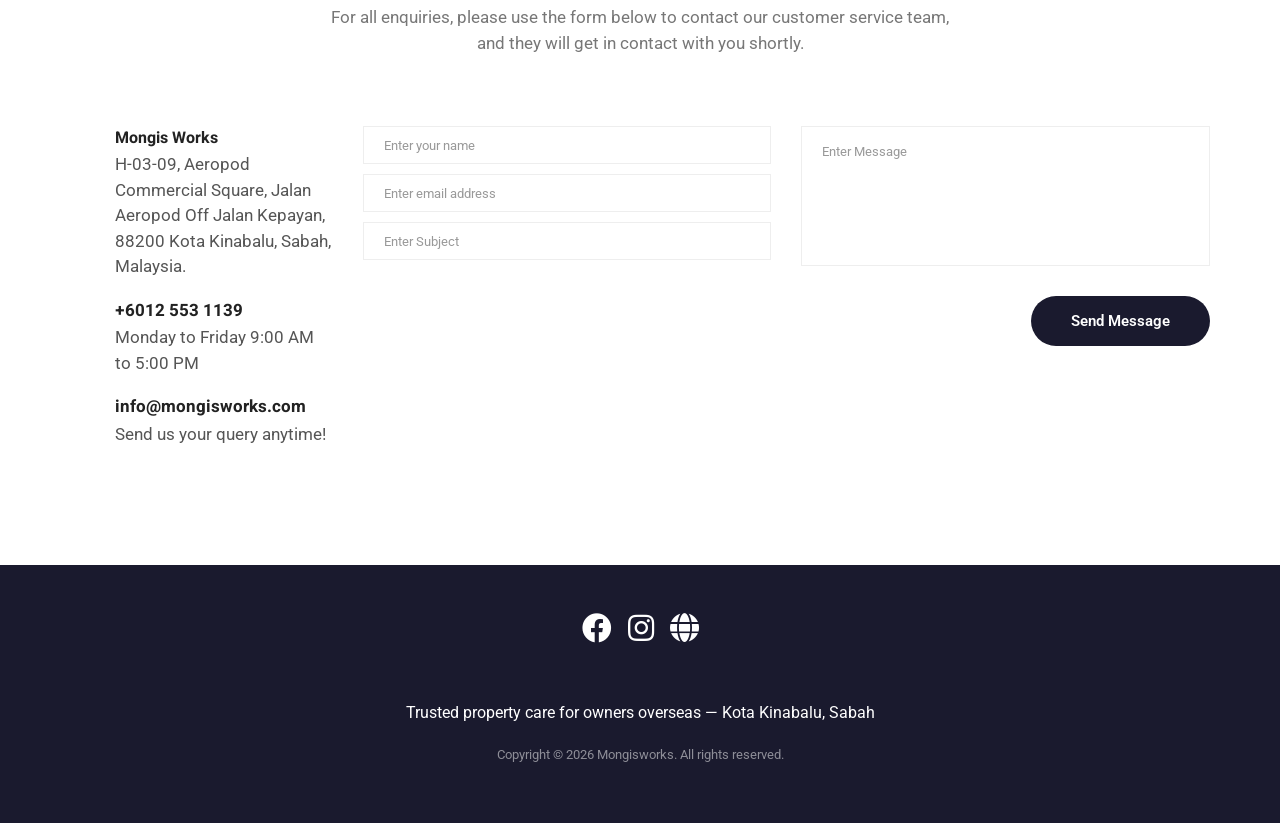
==== commit f2b4b90e: "feat: trust-focused revamp, mobile fixes, SEO, tagline - Add 'How It Works' 3-step flow section (Ins" ====
--- a/index.html
+++ b/index.html
@@ -4,18 +4,29 @@
 <head>
 	<meta charset="utf-8">
 	<meta name="viewport" content="width=device-width, initial-scale=1, shrink-to-fit=no">
-	<meta name="description" content="Mongis Works — Absentee owner property care in Kota Kinabalu, Sabah. Regular inspections, maintenance, bill handling, and emergency response for your KK property while you're away.">
+	<meta name="description" content="Mongis Works provides absentee owner property care in Kota Kinabalu, Sabah. Regular inspections, maintenance, aircond servicing, CCTV, gardening, and emergency response for your KK property while you're overseas.">
+	<meta name="keywords" content="property care Kota Kinabalu, absentee owner, home maintenance KK, overseas property management Sabah, house inspection, aircond servicing KK, gardening Kota Kinabalu, CCTV installation KK, property caretaker Sabah">
+	<meta name="robots" content="index, follow">
+	<meta name="geo.region" content="MY-12">
+	<meta name="geo.placename" content="Kota Kinabalu">
+	<meta name="geo.position" content="5.9804;116.0735">
+	<meta name="ICBM" content="5.9804, 116.0735">
+	<link rel="canonical" href="https://www.mongisworks.com">
 
 	<!-- Open Graph / Social -->
-	<meta property="og:title" content="Mongis Works — Absentee Owner Property Care in Kota Kinabalu">
+	<meta property="og:locale" content="en_MY">
+	<meta property="og:site_name" content="Mongis Works">
+	<meta property="og:title" content="Mongis Works — Trusted Property Care for Owners Overseas | Kota Kinabalu">
 	<meta property="og:description" content="Peace of mind for property owners living away from KK. Inspections, maintenance, and emergency response for your home or investment.">
 	<meta property="og:image" content="https://www.mongisworks.com/img/logo-ver2/mongis-white-background.png">
+	<meta property="og:image:width" content="200">
+	<meta property="og:image:height" content="200">
 	<meta property="og:url" content="https://www.mongisworks.com">
 	<meta property="og:type" content="website">
 	<meta name="twitter:card" content="summary">
 
 	<link rel="icon" href="img/logo-ver2/mongis-white-background.png" type="image/png">
-	<title>Mongis Works — Absentee Owner Property Care | Kota Kinabalu</title>
+	<title>Mongis Works — Trusted Property Care for Owners Overseas | Kota Kinabalu</title>
 
 	<!-- Preconnect for external resources -->
 	<link rel="preconnect" href="https://fonts.googleapis.com">
@@ -36,6 +47,42 @@
 
 	<!-- Preload hero image -->
 	<link rel="preload" as="image" href="img/banner/civil-black.jpg">
+	<!-- Structured Data -->
+	<script type="application/ld+json">
+	{
+	  "@context": "https://schema.org",
+	  "@type": "LocalBusiness",
+	  "name": "Mongis Works",
+	  "description": "Absentee owner property care in Kota Kinabalu — regular inspections, maintenance, aircond servicing, CCTV, gardening, and emergency response for overseas property owners.",
+	  "url": "https://www.mongisworks.com",
+	  "telephone": "+60125531139",
+	  "email": "info@mongisworks.com",
+	  "address": {
+	    "@type": "PostalAddress",
+	    "streetAddress": "H-03-09, Aeropod Commercial Square, Jalan Aeropod Off Jalan Kepayan",
+	    "addressLocality": "Kota Kinabalu",
+	    "addressRegion": "Sabah",
+	    "postalCode": "88200",
+	    "addressCountry": "MY"
+	  },
+	  "geo": {
+	    "@type": "GeoCoordinates",
+	    "latitude": "5.9804",
+	    "longitude": "116.0735"
+	  },
+	  "openingHoursSpecification": {
+	    "@type": "OpeningHoursSpecification",
+	    "dayOfWeek": ["Monday", "Tuesday", "Wednesday", "Thursday", "Friday"],
+	    "opens": "09:00",
+	    "closes": "17:00"
+	  },
+	  "sameAs": [
+	    "https://www.facebook.com/phisoft.my/",
+	    "https://www.instagram.com/phisoft.my/"
+	  ],
+	  "priceRange": "\$\$"
+	}
+	</script>
 </head>
 
 <body>
@@ -61,7 +108,7 @@
 							<li class="nav-item active"><a class="nav-link" href="#">Home</a></li>
 							<li class="nav-item"><a class="nav-link" href="#about">About</a></li>
 							<li class="nav-item"><a class="nav-link" href="#feature">Services</a></li>
-							<li class="nav-item"><a class="nav-link" href="#work">Works</a></li>
+							<li class="nav-item"><a class="nav-link" href="#how-it-works">How It Works</a></li>
 							<li class="nav-item"><a class="nav-link" href="#contact">Contact</a></li>
 						</ul>
 					</div>
@@ -78,8 +125,8 @@
 				<div class="row">
 					<div class="col-lg-8">
 						<div class="banner_content">
-							<h2 class="animated fadeInUp">Your property in Kota Kinabalu <br>looked after while you're away</h2>
-							<p class="animated fadeInUp">We inspect, maintain, and protect your home or investment property — regular reports, emergency response, and total peace of mind.</p>
+							<h1 class="animated fadeInUp">Trusted property care <br>for owners overseas</h1>
+							<p class="animated fadeInUp">We inspect, maintain, and protect your Kota Kinabalu home while you're away — regular reports, honest quotations, and total peace of mind.</p>
 							<a class="banner_btn animated fadeInUp shadow" href="#about">Get Started</a>
 						</div>
 					</div>
@@ -93,34 +140,75 @@
 	<section class="furniture_area p_160" id="about" data-spy="scroll" data-target="#mainNav" data-offset="0">
 		<div class="container">
 			<div class="main_title animated fadeInUp">
-				<h2>About us</h2>
+				<h2>About Mongis Works</h2>
 			</div>
 			<div class="animated fadeInUp row">
 				<div class="col-lg-1"></div>
 				<div class="desc col-lg-10">
 					<h5 class="font-weight-normal text-center ml-3 ml-lg-5 mr-3 mr-lg-5">
-						Mongis Works provides <span class="text-dark text-bold">absentee owner property care</span> in Kota Kinabalu and surrounding areas. Whether you live in KL, Singapore, or overseas, we act as your <span class="text-bold text-dark">local eyes and ears</span> — handling inspections, maintenance, bills, and emergencies so your property stays safe, secure, and well-maintained.</h5>
+						Mongis Works is a <span class="text-dark font-weight-bold">registered business</span> based in Kota Kinabalu, Sabah, specializing in property care for homeowners living overseas. We understand the anxiety of leaving your property unattended — that's why we built a service grounded in <span class="text-dark font-weight-bold">trust, transparency, and accountability</span>. Every visit is documented, every quotation is fair, and every job is checked before we sign off.</h5>
 				</div>
 				<div class="col-lg-1"></div>
 			</div>
 		</div>
 	</section>
 	<!--================End About =================-->
+
+	<!--================Why Choose Us =================-->
+	<section class="why-us p_120">
+		<div class="container">
+			<div class="main_title animated fadeInUp">
+				<h2>Why Choose Us</h2>
+				<p>We earn your trust through every step of our service</p>
+			</div>
+			<div class="row">
+				<div class="col-lg-3 col-md-6 animated fadeInUp">
+					<div class="trust-card">
+						<div class="trust-icon"><i class="fas fa-shield-alt"></i></div>
+						<h4>Licensed & Registered</h4>
+						<p>Fully registered business in Sabah — not a freelancer. You deal with a legitimate, accountable company.</p>
+					</div>
+				</div>
+				<div class="col-lg-3 col-md-6 animated fadeInUp">
+					<div class="trust-card">
+						<div class="trust-icon"><i class="fas fa-camera"></i></div>
+						<h4>Photo-Verified Reports</h4>
+						<p>Every inspection comes with dated photos. You see exactly what we see — no guesswork from thousands of miles away.</p>
+					</div>
+				</div>
+				<div class="col-lg-3 col-md-6 animated fadeInUp">
+					<div class="trust-card">
+						<div class="trust-icon"><i class="fas fa-hand-holding-heart"></i></div>
+						<h4>We Care Like You Would</h4>
+						<p>We treat every property as if it were our own. Attention to detail, respect for your home, and genuine care in every visit.</p>
+					</div>
+				</div>
+				<div class="col-lg-3 col-md-6 animated fadeInUp">
+					<div class="trust-card">
+						<div class="trust-icon"><i class="fas fa-comments"></i></div>
+						<h4>Clear Communication</h4>
+						<p>WhatsApp updates, email reports, and always available to discuss your property. No jargon, no runaround — just straight answers.</p>
+					</div>
+				</div>
+			</div>
+		</div>
+	</section>
+	<!--================End Why Choose Us =================-->
 
 	<!--================Projects Gallery =================-->
 	<section class="projects_area">
 		<div class="row m0">
 			<div class="projects_item wd_18">
-				<img src="img/civil10.jpg" alt="Civil works project example" width="800" height="1200" loading="lazy">
+				<img src="img/civil10.jpg" alt="Property maintenance by Mongis Works in Kota Kinabalu" width="800" height="1200" loading="lazy">
 			</div>
 			<div class="projects_item wd_18">
-				<img src="img/civil6.jpg" alt="Civil works project example" width="800" height="1200" loading="lazy">
+				<img src="img/civil6.jpg" alt="Property maintenance by Mongis Works in Kota Kinabalu" width="800" height="1200" loading="lazy">
 			</div>
 			<div class="projects_item wd_44">
-				<img src="img/civil2.jpg" alt="Civil works project showcase" width="1600" height="1067" loading="lazy">
+				<img src="img/civil2.jpg" alt="Property care and maintenance by Mongis Works Sabah" width="1600" height="1067" loading="lazy">
 			</div>
 			<div class="projects_item wd_18">
-				<img src="img/civil4.jpg" alt="Civil works project example" width="671" height="1200" loading="lazy">
+				<img src="img/civil4.jpg" alt="Property maintenance by Mongis Works in Kota Kinabalu" width="671" height="1200" loading="lazy">
 			</div>
 		</div>
 	</section>
@@ -326,6 +414,43 @@
 		</div>
 	</section>
 	<!--================End Services =================-->
+
+	<!--================How It Works =================-->
+	<section class="how-it-works p_120" id="how-it-works">
+		<div class="container">
+			<div class="main_title animated fadeInUp">
+				<h2>How It Works</h2>
+				<p>Simple, transparent process — from inspection to quality assurance</p>
+			</div>
+			<div class="row">
+				<div class="col-lg-4 col-md-6 animated fadeInUp">
+					<div class="step-card">
+						<div class="step-number">01</div>
+						<div class="step-icon"><i class="fas fa-clipboard-check"></i></div>
+						<h4>Inspection</h4>
+						<p>We visit your property and conduct a <span class="text-dark font-weight-bold">thorough inspection</span> — checking every corner, system, and surface. Photos and notes are taken for your review.</p>
+					</div>
+				</div>
+				<div class="col-lg-4 col-md-6 animated fadeInUp">
+					<div class="step-card">
+						<div class="step-number">02</div>
+						<div class="step-icon"><i class="fas fa-file-invoice"></i></div>
+						<h4>Report &amp; Quotation</h4>
+						<p>You receive a <span class="text-dark font-weight-bold">detailed report</span> with photos and findings, plus a <span class="text-dark font-weight-bold">fair, transparent quotation</span> for any work needed — no hidden costs.</p>
+					</div>
+				</div>
+				<div class="col-lg-4 col-md-6 animated fadeInUp">
+					<div class="step-card">
+						<div class="step-number">03</div>
+						<div class="step-icon"><i class="fas fa-star"></i></div>
+						<h4>Execution &amp; QA</h4>
+						<p>Once approved, we carry out the work with <span class="text-dark font-weight-bold">high standards</span>. After completion, we <span class="text-dark font-weight-bold">re-inspect</span> to ensure everything meets our quality benchmark before signing off.</p>
+					</div>
+				</div>
+			</div>
+		</div>
+	</section>
+	<!--================End How It Works =================-->
 
 	<!--================Our Commitment =================-->
 	<section class="about_area p_150" id="work">
@@ -335,9 +460,9 @@
 					<div class="col-lg-6 work-text py-5 wow fadeIn" data-wow-delay="0.5s">
 						<div class="p-lg-5 ps-lg-0">
 							<div class="section-work text-start">
-								<h1 class="display-5 mb-4">Our Commitment</h1>
+								<h1 class="display-5 mb-4">Our Promise To You</h1>
 							</div>
-							<p class="display-5 mb-4">We are committed to providing reliable small work and maintenance services across Kota Kinabalu. From homes to resorts, we deliver quality workmanship you can count on.</p>
+							<p class="display-5 mb-4">We are committed to providing reliable, transparent property care. Every client receives the same standard: thorough work, honest pricing, and complete accountability.</p>
 							<div class="row g-4">
 								<div class="col-6">
 									<div class="d-flex align-items-center">
@@ -345,8 +470,8 @@
 											<i class="fas fa-clock fa-2x text-primary"></i>
 										</div>
 										<div class="ms-4">
-											<p class="mb-2">On-Time</p>
-											<h5 class="mb-0">Delivery</h5>
+											<p class="mb-2">Licensed</p>
+											<h5 class="mb-0">Business</h5>
 										</div>
 									</div>
 								</div>
@@ -356,8 +481,8 @@
 											<i class="fas fa-clipboard-check fa-2x text-primary"></i>
 										</div>
 										<div class="ms-4">
-											<p class="mb-2">Quality</p>
-											<h5 class="mb-0">Work</h5>
+											<p class="mb-2">Photo</p>
+											<h5 class="mb-0">Reports</h5>
 										</div>
 									</div>
 								</div>
@@ -367,8 +492,8 @@
 											<i class="fas fa-recycle fa-2x text-primary"></i>
 										</div>
 										<div class="ms-4">
-											<p class="mb-2">Sustainable</p>
-											<h5 class="mb-0">Practices</h5>
+											<p class="mb-2">Transparent</p>
+											<h5 class="mb-0">Pricing</h5>
 										</div>
 									</div>
 								</div>
@@ -378,8 +503,8 @@
 											<i class="fas fa-handshake fa-2x text-primary"></i>
 										</div>
 										<div class="ms-4">
-											<p class="mb-2">Client</p>
-											<h5 class="mb-0">Partnerships</h5>
+											<p class="mb-2">Quality</p>
+											<h5 class="mb-0">Assurance</h5>
 										</div>
 									</div>
 								</div>
@@ -389,8 +514,8 @@
 											<i class="fas fa-sync fa-2x text-primary"></i>
 										</div>
 										<div class="ms-4">
-											<p class="mb-2">Continuous</p>
-											<h5 class="mb-0">Improvement</h5>
+											<p class="mb-2">Accountable</p>
+											<h5 class="mb-0">Service</h5>
 										</div>
 									</div>
 								</div>
@@ -400,8 +525,8 @@
 											<i class="fas fa-shield-alt fa-2x text-primary"></i>
 										</div>
 										<div class="ms-4">
-											<p class="mb-2">Regulatory</p>
-											<h5 class="mb-0">Compliance</h5>
+											<p class="mb-2">Clear</p>
+											<h5 class="mb-0">Communication</h5>
 										</div>
 									</div>
 								</div>
@@ -423,8 +548,8 @@
 	<section class="impress_area p_120">
 		<div class="container">
 			<div class="impress_inner text-center">
-				<h2>PEACE OF MIND FOR <br> ABSENTEE PROPERTY OWNERS</h2>
-				<p>Living away from your Kota Kinabalu property? We've got it covered — inspections, maintenance, and 24/7 emergency response.</p>
+				<h2>READY TO TRUST YOUR PROPERTY <br> TO A PROFESSIONAL TEAM?</h2>
+				<p>Let us give you peace of mind. Contact us today for a no-obligation chat about how we can look after your Kota Kinabalu property.</p>
 				<a class="btn-primary shadow-lg" href="#contact">Get Started</a>
 			</div>
 		</div>
@@ -451,7 +576,7 @@
 						</div>
 						<div class="info_item">
 							<i class="lnr lnr-phone-handset"></i>
-							<h6><a href="tel:+60128731819">+6012 873 1819</a></h6>
+							<h6><a href="tel:+60125531139">+6012 553 1139</a></h6>
 							<p>Monday to Friday 9:00 AM to 5:00 PM</p>
 						</div>
 						<div class="info_item">
@@ -510,8 +635,9 @@
 						</div>
 					</div>
 					<div class="col-12 pt-3">
-						<p class="wow fadeInUp text-center text-white" data-wow-delay=".3s">Copyright &copy;
-							<script>document.write(new Date().getFullYear());</script> Mongisworks
+						<p class="wow fadeInUp text-center text-white" data-wow-delay=".3s">Trusted property care for owners overseas &mdash; Kota Kinabalu, Sabah</p>
+						<p class="wow fadeInUp text-center text-white-50 small mt-2" data-wow-delay=".3s">Copyright &copy;
+							<script>document.write(new Date().getFullYear());</script> Mongisworks. All rights reserved.
 						</p>
 					</div>
 				</div>
@@ -521,7 +647,7 @@
 	<!--================End Footer =================-->
 
 	<!--================WhatsApp Float Button =================-->
-	<a href="https://wa.me/60128731819?text=Hi%20Mongis%20Works%2C%20I%20would%20like%20to%20enquire%20about%20your%20services." class="whatsapp-float" target="_blank" rel="noopener" aria-label="Chat with us on WhatsApp">
+	<a href="https://wa.me/60125531139?text=Hi%20Mongis%20Works%2C%20I%20would%20like%20to%20enquire%20about%20your%20services." class="whatsapp-float" target="_blank" rel="noopener" aria-label="Chat with us on WhatsApp">
 		<i class="fab fa-whatsapp"></i>
 	</a>
 	<!--================End WhatsApp Float Button =================-->
--- a/css/style.css
+++ b/css/style.css
@@ -466,6 +466,7 @@
   margin-bottom: 60px;
 }
 
+.home_banner_area .banner_inner .banner_content h1,
 .home_banner_area .banner_inner .banner_content h2 {
   margin-top: 0px;
   font-size: 52px;
@@ -474,6 +475,7 @@
   line-height: 1.2;
   margin-bottom: 24px;
   text-transform: none;
+  color: #fff;
 }
 
 .home_banner_area .banner_inner .banner_content p {
@@ -4355,3 +4357,157 @@
   border-color: #faba00;
   box-shadow: 0 0 0 3px rgba(250, 186, 0, 0.1);
 }
+
+/* How It Works - Step Cards
+============================================================================================ */
+.how-it-works {
+  background: #fafbfc;
+}
+
+.step-card {
+  background: #fff;
+  border-radius: 16px;
+  padding: 36px 28px 30px;
+  margin-bottom: 30px;
+  text-align: center;
+  position: relative;
+  box-shadow: 0 2px 12px rgba(0,0,0,0.04);
+  transition: all 0.35s ease;
+  height: 100%;
+  overflow: hidden;
+}
+
+.step-card:before {
+  content: '';
+  position: absolute;
+  top: 0;
+  left: 0;
+  width: 100%;
+  height: 4px;
+  background: linear-gradient(90deg, #faba00, #f5d000);
+  transform: scaleX(0);
+  transform-origin: left;
+  transition: transform 0.4s ease;
+}
+
+.step-card .step-number {
+  font-family: "Heebo", sans-serif;
+  font-size: 48px;
+  font-weight: 700;
+  color: #fef5e0;
+  position: absolute;
+  top: 12px;
+  right: 20px;
+  line-height: 1;
+}
+
+.step-card .step-icon {
+  width: 64px;
+  height: 64px;
+  border-radius: 16px;
+  background: #fef5e0;
+  display: flex;
+  align-items: center;
+  justify-content: center;
+  margin: 0 auto 20px;
+  transition: all 0.3s ease;
+}
+
+.step-card .step-icon i {
+  font-size: 26px;
+  color: #faba00;
+  transition: all 0.3s ease;
+}
+
+.step-card h4 {
+  font-size: 18px;
+  font-weight: 600;
+  color: #1a1a2e;
+  margin-bottom: 12px;
+}
+
+.step-card p {
+  font-size: 14px;
+  line-height: 1.7;
+  color: #777;
+  margin-bottom: 0;
+}
+
+.step-card:hover {
+  box-shadow: 0 12px 40px rgba(0,0,0,0.08);
+  transform: translateY(-4px);
+}
+
+.step-card:hover:before {
+  transform: scaleX(1);
+}
+
+.step-card:hover .step-icon {
+  background: #faba00;
+}
+
+.step-card:hover .step-icon i {
+  color: #fff;
+}
+
+@media (max-width: 991px) {
+  .step-card .step-number {
+    font-size: 40px;
+    top: 8px;
+    right: 16px;
+  }
+}
+
+/* Why Choose Us - Trust Cards
+============================================================================================ */
+.why-us {
+  background: #fff;
+}
+
+.trust-card {
+  text-align: center;
+  padding: 32px 20px;
+  margin-bottom: 30px;
+  height: 100%;
+}
+
+.trust-card .trust-icon {
+  width: 72px;
+  height: 72px;
+  border-radius: 50%;
+  background: #fef5e0;
+  display: flex;
+  align-items: center;
+  justify-content: center;
+  margin: 0 auto 20px;
+  transition: all 0.3s ease;
+}
+
+.trust-card .trust-icon i {
+  font-size: 30px;
+  color: #faba00;
+  transition: all 0.3s ease;
+}
+
+.trust-card h4 {
+  font-size: 17px;
+  font-weight: 600;
+  color: #1a1a2e;
+  margin-bottom: 10px;
+}
+
+.trust-card p {
+  font-size: 14px;
+  line-height: 1.7;
+  color: #777;
+  margin-bottom: 0;
+}
+
+.trust-card:hover .trust-icon {
+  background: #faba00;
+  transform: translateY(-4px);
+}
+
+.trust-card:hover .trust-icon i {
+  color: #fff;
+}
--- a/css/responsive.css
+++ b/css/responsive.css
@@ -26,10 +26,12 @@
 		padding: 100px 0px;
 	}
 
+	.home_banner_area .banner_inner .banner_content h1 br,
 	.home_banner_area .banner_inner .banner_content h2 br {
 		display: none;
 	}
 
+	.home_banner_area .banner_inner .banner_content h1,
 	.home_banner_area .banner_inner .banner_content h2 {
 		font-size: 36px;
 		line-height: 1.25;
@@ -496,3 +498,119 @@
 		padding: 40px 20px 40px 20px;
 	}
 }
+
+/* ===== Mobile Fixes for New Sections ===== */
+
+/* How It Works - Step cards mobile */
+@media (max-width:767px) {
+  .step-card {
+    padding: 28px 20px 24px;
+  }
+  .step-card .step-number {
+    font-size: 36px;
+    top: 6px;
+    right: 14px;
+  }
+  .step-card .step-icon {
+    width: 52px;
+    height: 52px;
+    margin-bottom: 16px;
+  }
+  .step-card .step-icon i {
+    font-size: 22px;
+  }
+}
+
+/* Trust cards mobile */
+@media (max-width:767px) {
+  .trust-card {
+    padding: 24px 16px;
+  }
+  .trust-card .trust-icon {
+    width: 56px;
+    height: 56px;
+    margin-bottom: 16px;
+  }
+  .trust-card .trust-icon i {
+    font-size: 24px;
+  }
+}
+
+/* Service cards mobile */
+@media (max-width:575px) {
+  .feature_item {
+    padding: 24px 20px;
+    margin-bottom: 20px;
+  }
+  .feature_item .icon-circle {
+    width: 44px;
+    height: 44px;
+    border-radius: 12px;
+    margin-bottom: 16px;
+  }
+  .feature_item .icon-circle i {
+    font-size: 18px;
+  }
+  .feature_item h4 {
+    font-size: 15px;
+  }
+  .feature_item p {
+    font-size: 13px;
+  }
+  .main_title.sub_title {
+    margin-bottom: 20px;
+  }
+  .main_title.sub_title h4 {
+    font-size: 16px;
+  }
+}
+
+/* About section text on mobile */
+@media (max-width:575px) {
+  .desc h5 {
+    font-size: 15px !important;
+    margin-left: 0 !important;
+    margin-right: 0 !important;
+  }
+}
+
+/* Our Promise section on mobile */
+@media (max-width:767px) {
+  .about_area .work-text {
+    padding-top: 30px !important;
+    padding-bottom: 30px !important;
+  }
+  .about_area .work-text h1 {
+    font-size: 28px !important;
+  }
+  .about_area .work-text p.display-5 {
+    font-size: 16px !important;
+  }
+}
+
+/* CTA section mobile */
+@media (max-width:575px) {
+  .impress_area .impress_inner h2 {
+    font-size: 24px;
+  }
+  .impress_area .impress_inner p {
+    font-size: 14px;
+  }
+}
+
+/* Contact section mobile */
+@media (max-width:575px) {
+  .contact_area .main_title h2 {
+    font-size: 25px;
+  }
+}
+
+/* Navbar logo fix - proper white logo on mobile */
+@media (max-width:991px) {
+  .header_area .navbar .navbar-brand img:first-child {
+    display: inline-block;
+  }
+  .header_area .navbar .navbar-brand img+img {
+    display: none;
+  }
+}
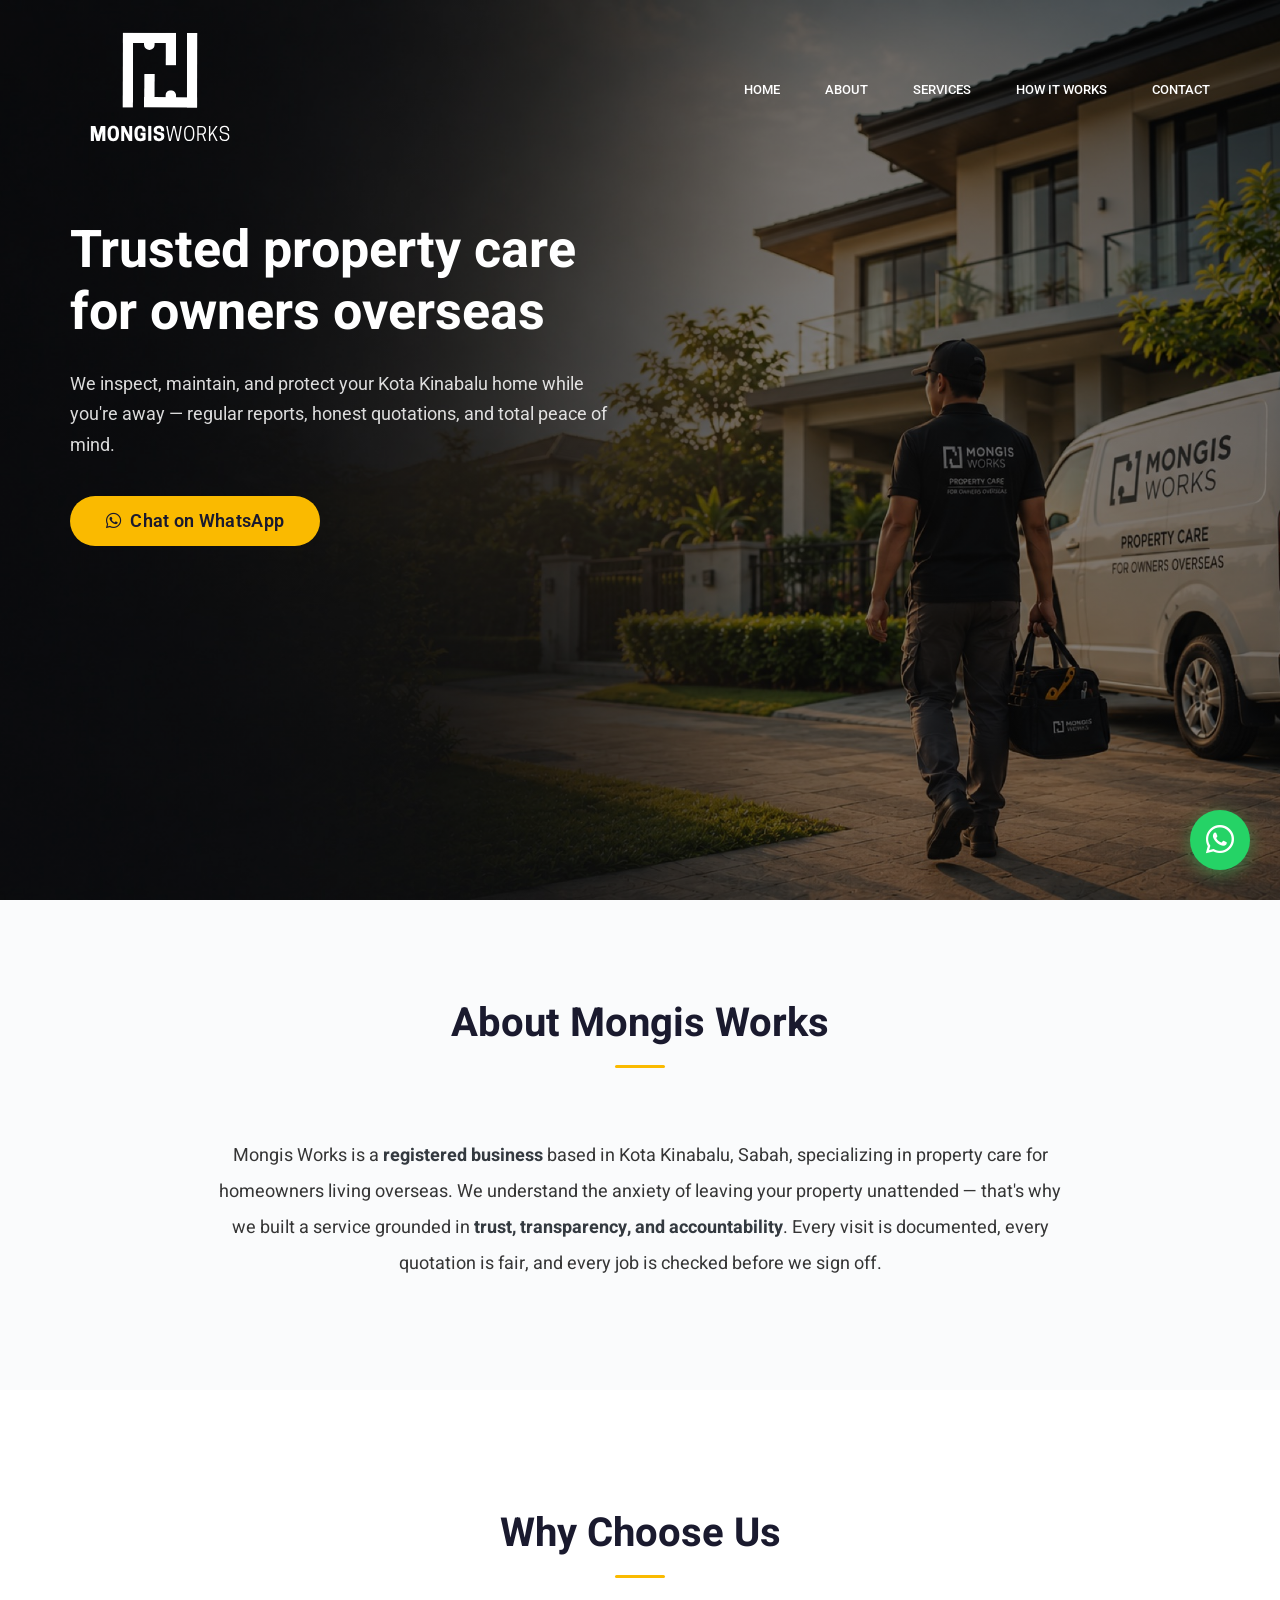
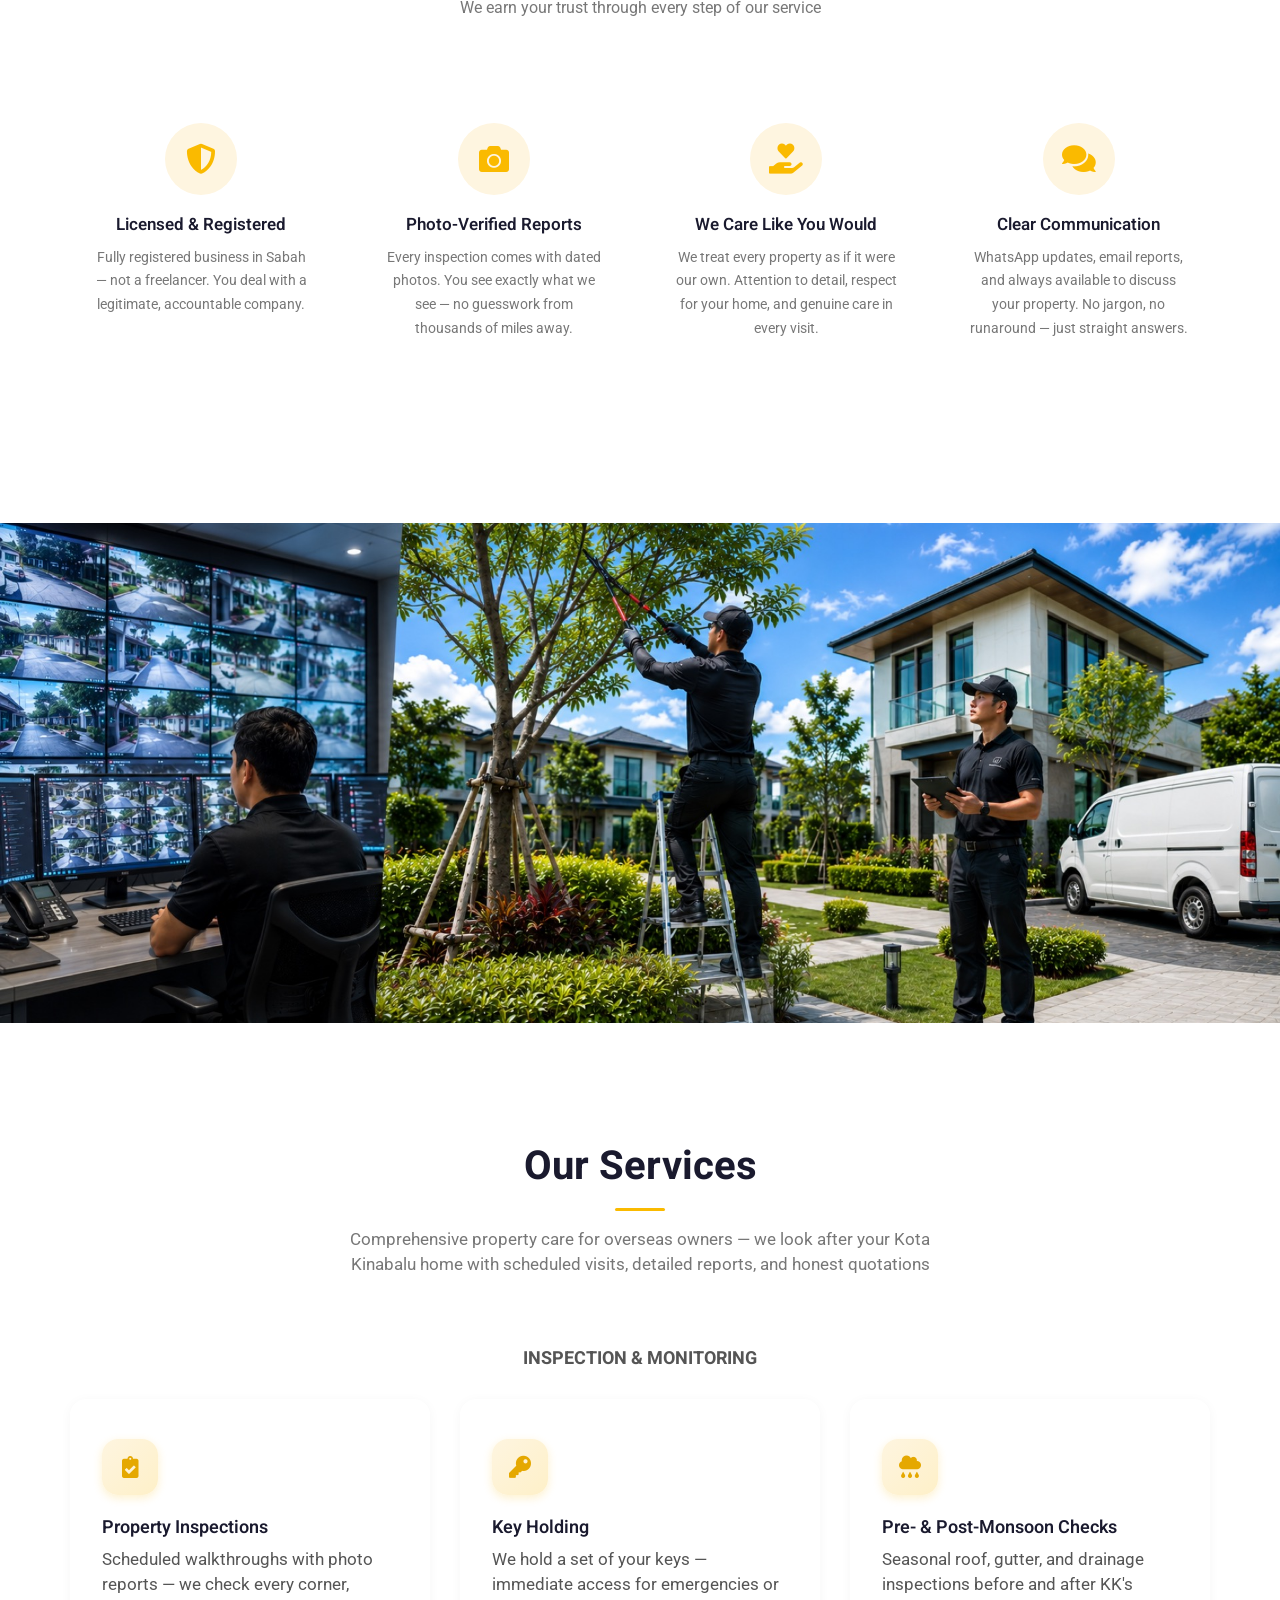
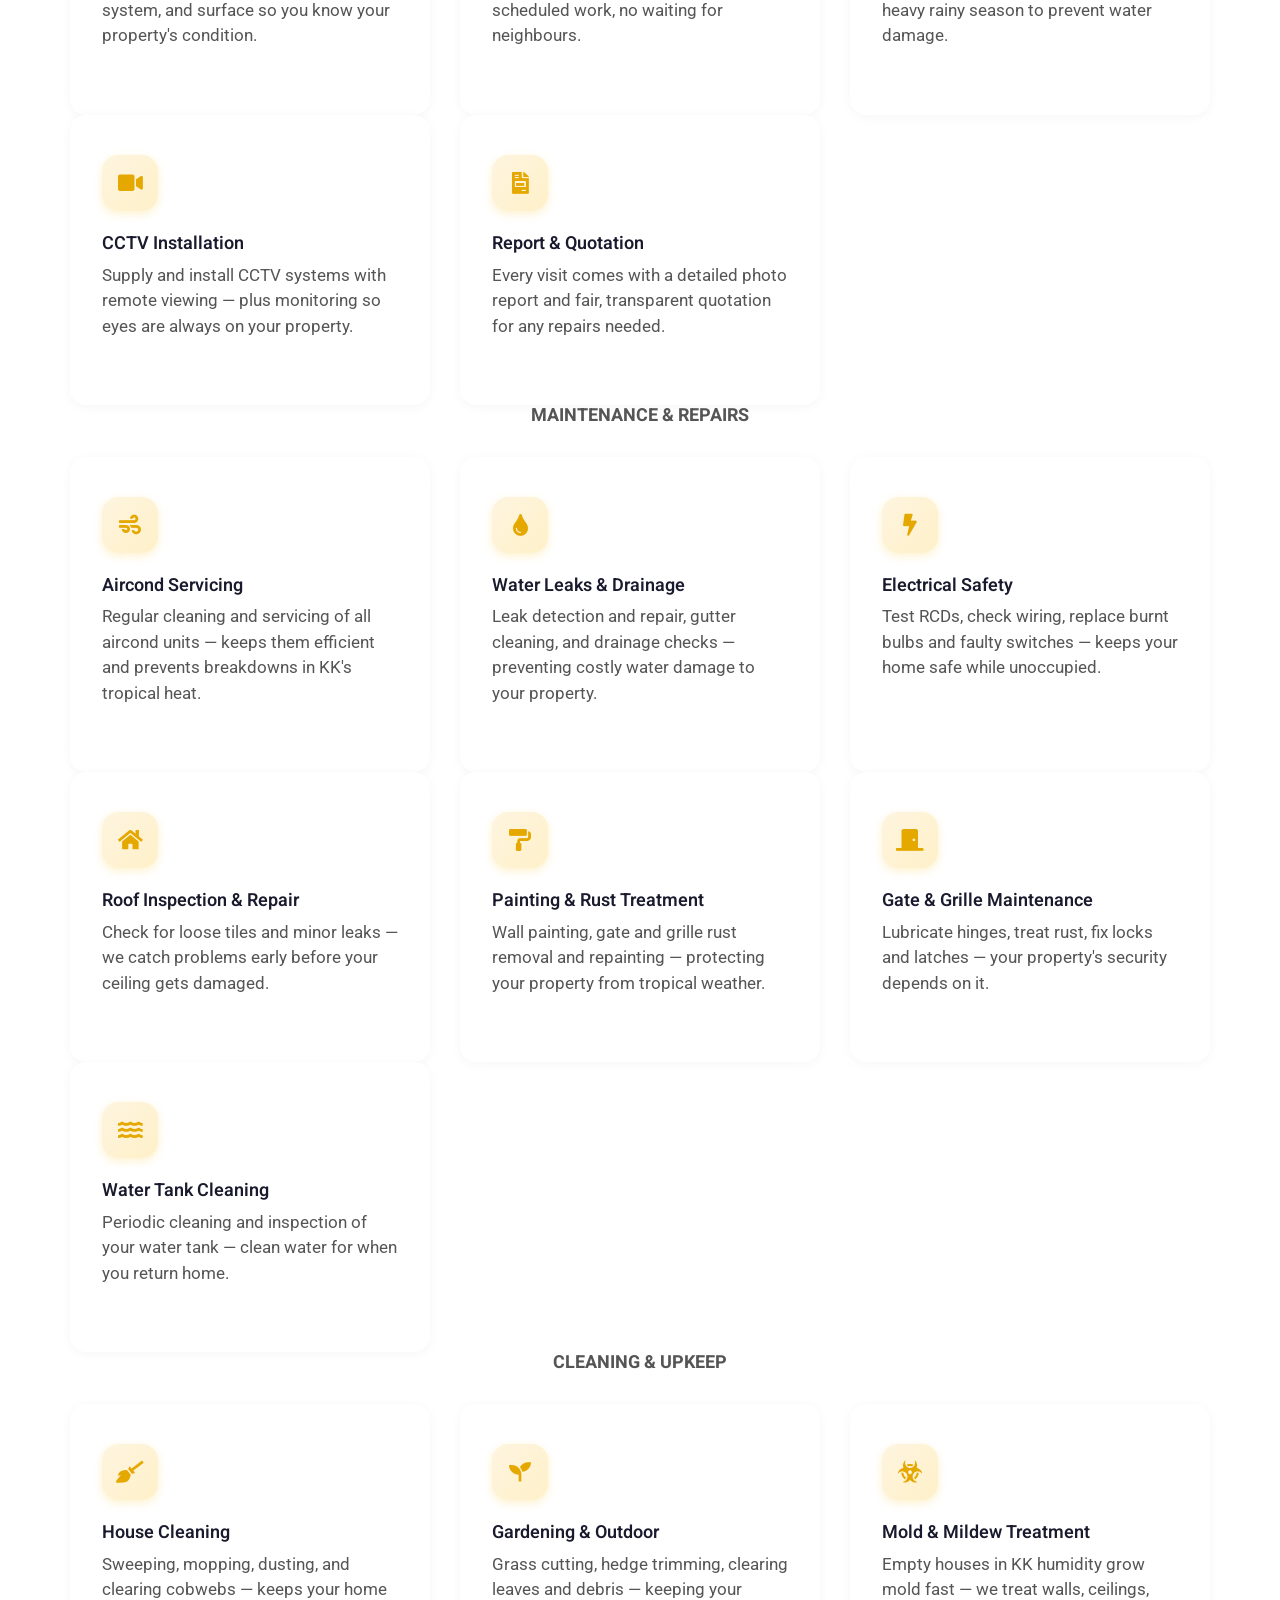
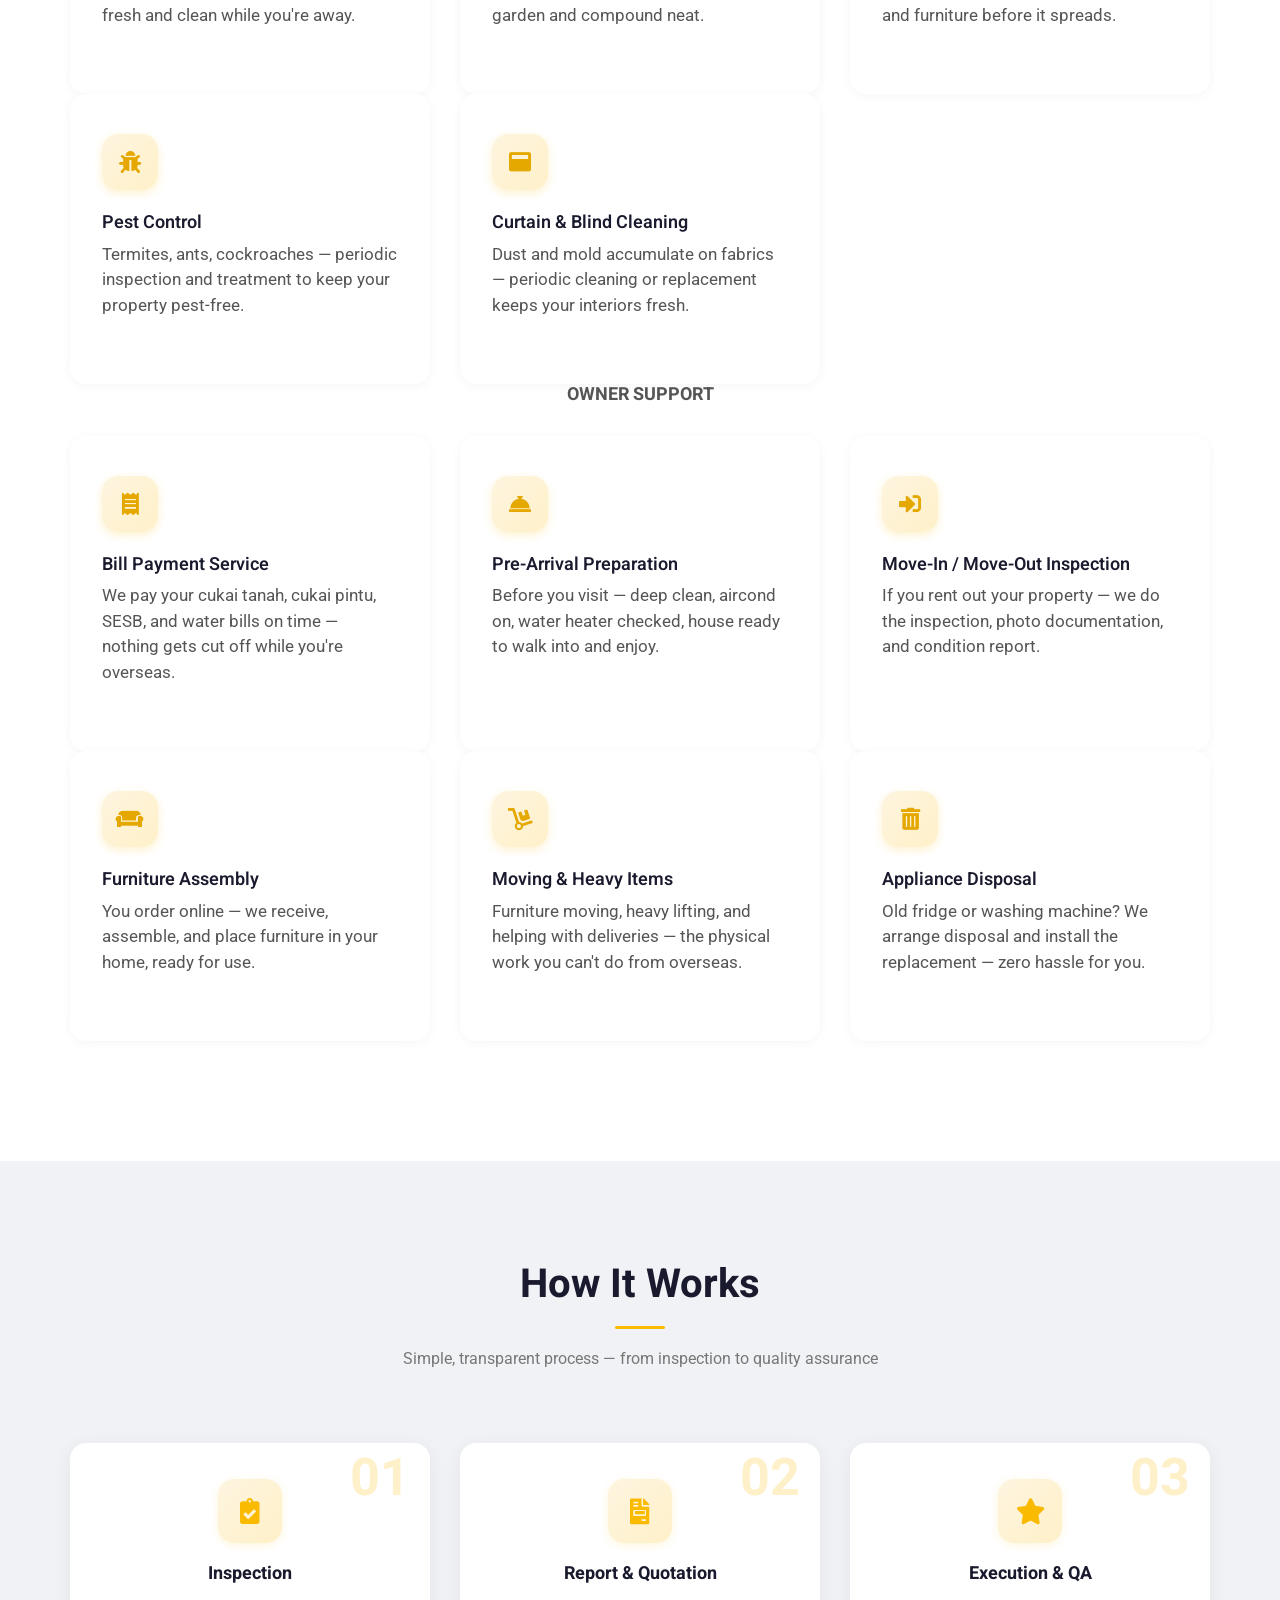
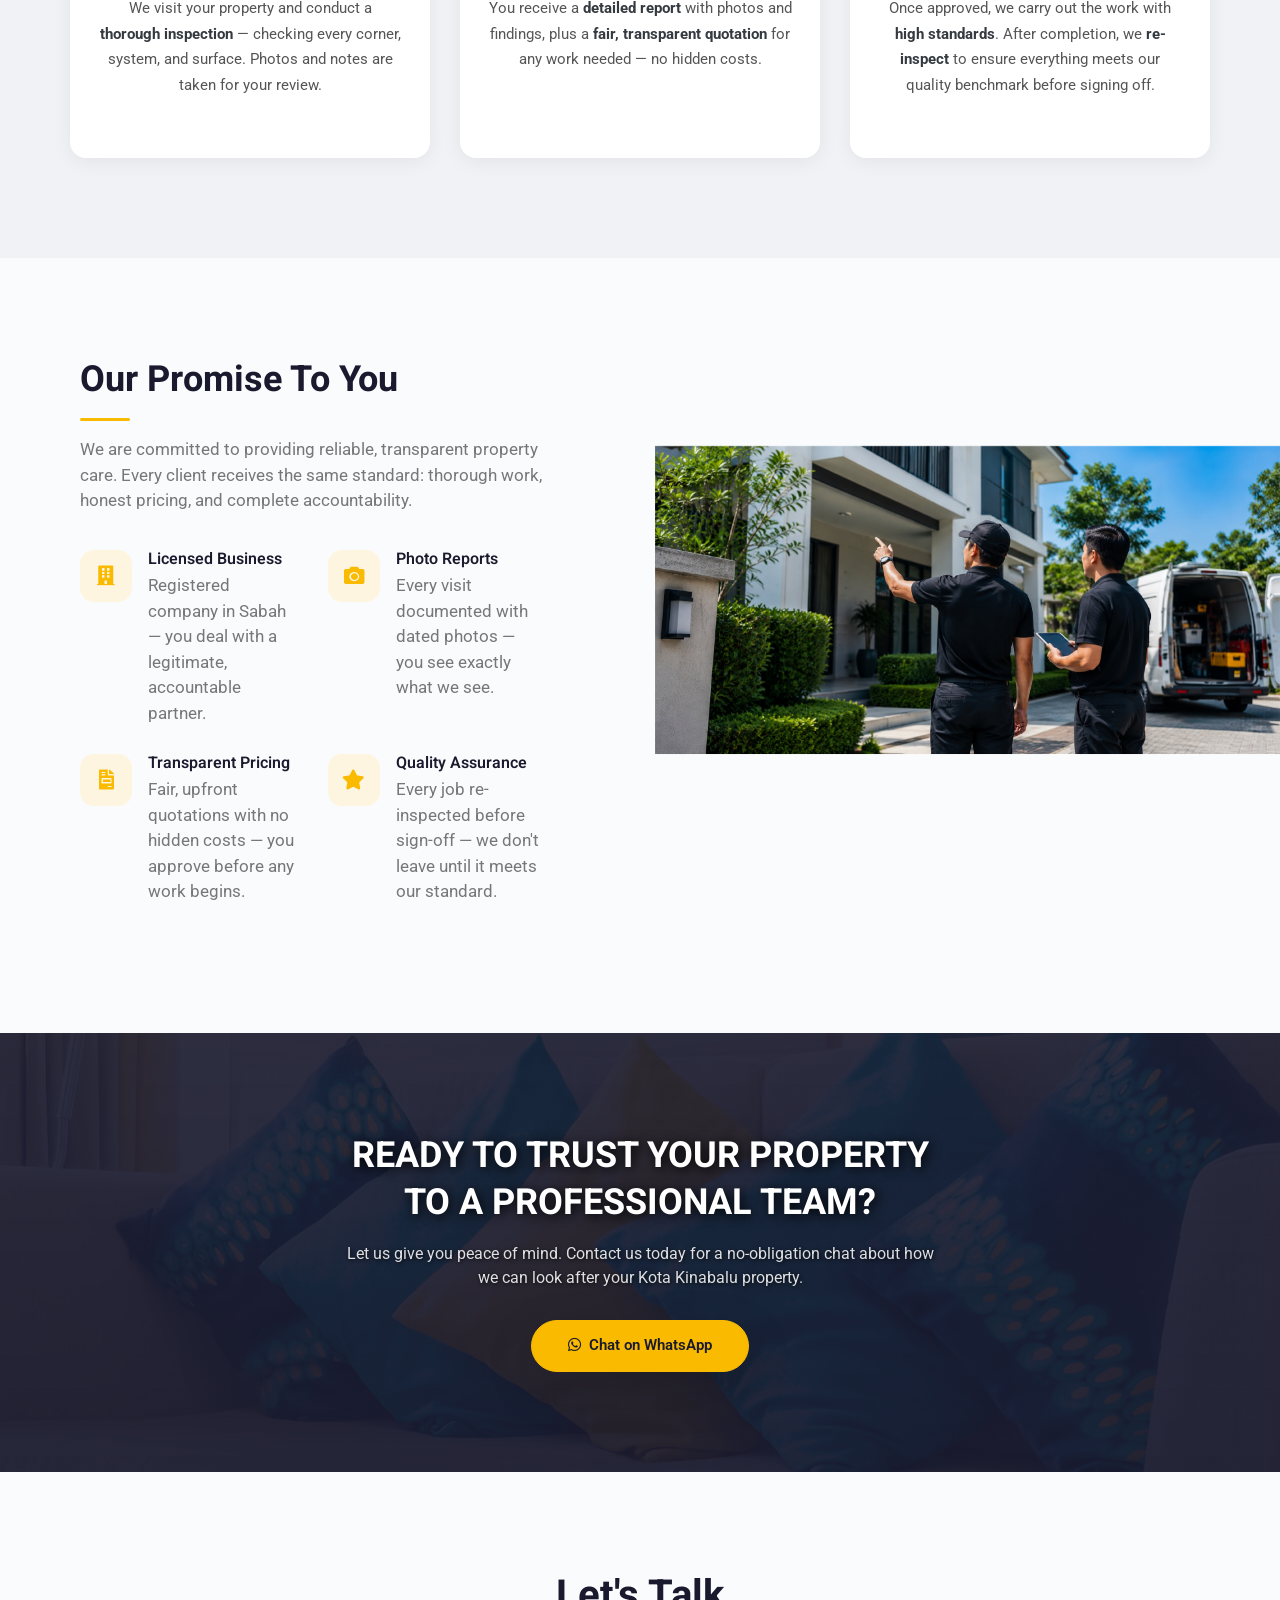
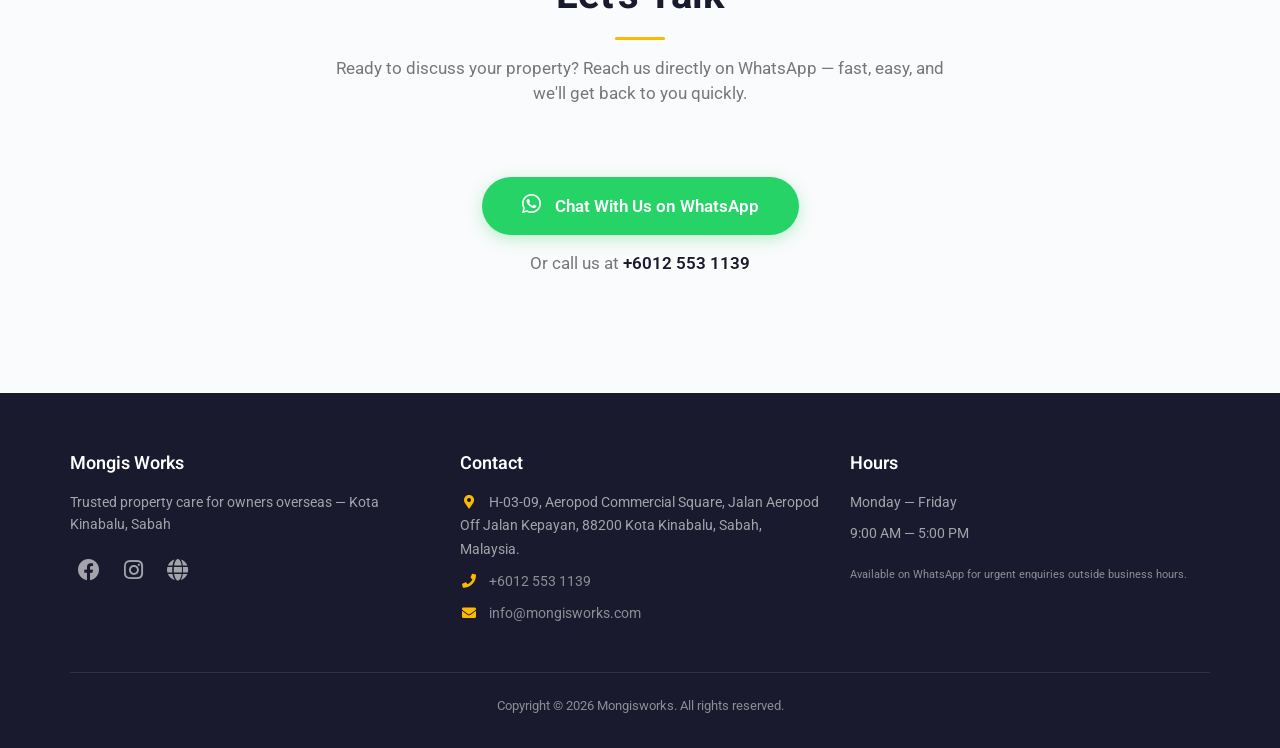
==== commit e73fef72: "feat: full redesign round - images, footer, services dropdown, WhatsApp CTAs - Replace hero image wi" ====
--- a/index.html
+++ b/index.html
@@ -46,7 +46,7 @@
 	<link rel="stylesheet" href="css/responsive.css">
 
 	<!-- Preload hero image -->
-	<link rel="preload" as="image" href="img/banner/civil-black.jpg">
+	<link rel="preload" as="image" href="img/house1.jpg">
 	<!-- Structured Data -->
 	<script type="application/ld+json">
 	{
@@ -107,7 +107,16 @@
 						<ul class="nav navbar-nav menu_nav ml-auto">
 							<li class="nav-item active"><a class="nav-link" href="#">Home</a></li>
 							<li class="nav-item"><a class="nav-link" href="#about">About</a></li>
-							<li class="nav-item"><a class="nav-link" href="#feature">Services</a></li>
+							<li class="nav-item submenu dropdown">
+								<a class="nav-link dropdown-toggle" href="#feature" data-toggle="dropdown" role="button" aria-haspopup="true" aria-expanded="false">Services</a>
+								<ul class="dropdown-menu">
+									<li class="nav-item"><a class="nav-link" href="#feature">All Services</a></li>
+									<li class="nav-item"><a class="nav-link" href="#feature">Inspection &amp; Monitoring</a></li>
+									<li class="nav-item"><a class="nav-link" href="#feature">Maintenance &amp; Repairs</a></li>
+									<li class="nav-item"><a class="nav-link" href="#feature">Cleaning &amp; Upkeep</a></li>
+									<li class="nav-item"><a class="nav-link" href="#feature">Owner Support</a></li>
+								</ul>
+							</li>
 							<li class="nav-item"><a class="nav-link" href="#how-it-works">How It Works</a></li>
 							<li class="nav-item"><a class="nav-link" href="#contact">Contact</a></li>
 						</ul>
@@ -127,7 +136,7 @@
 						<div class="banner_content">
 							<h1 class="animated fadeInUp">Trusted property care <br>for owners overseas</h1>
 							<p class="animated fadeInUp">We inspect, maintain, and protect your Kota Kinabalu home while you're away — regular reports, honest quotations, and total peace of mind.</p>
-							<a class="banner_btn animated fadeInUp shadow" href="#about">Get Started</a>
+							<a class="banner_btn animated fadeInUp shadow" href="https://wa.me/60125531139?text=Hi%20Mongis%20Works%2C%20I%20would%20like%20to%20enquire%20about%20your%20services." target="_blank" rel="noopener"><i class="fab fa-whatsapp mr-2"></i>Chat on WhatsApp</a>
 						</div>
 					</div>
 				</div>
@@ -196,30 +205,16 @@
 	<!--================End Why Choose Us =================-->
 
 	<!--================Projects Gallery =================-->
-	<section class="projects_area">
-		<div class="row m0">
-			<div class="projects_item wd_18">
-				<img src="img/civil10.jpg" alt="Property maintenance by Mongis Works in Kota Kinabalu" width="800" height="1200" loading="lazy">
-			</div>
-			<div class="projects_item wd_18">
-				<img src="img/civil6.jpg" alt="Property maintenance by Mongis Works in Kota Kinabalu" width="800" height="1200" loading="lazy">
-			</div>
-			<div class="projects_item wd_44">
-				<img src="img/civil2.jpg" alt="Property care and maintenance by Mongis Works Sabah" width="1600" height="1067" loading="lazy">
-			</div>
-			<div class="projects_item wd_18">
-				<img src="img/civil4.jpg" alt="Property maintenance by Mongis Works in Kota Kinabalu" width="671" height="1200" loading="lazy">
-			</div>
-		</div>
+	<section class="projects_showcase">
 	</section>
 	<!--================End Projects Gallery =================-->
 
 	<!--================Services =================-->
-	<section class="feature_area p_120 pb-1 pb-lg-3" id="feature">
+	<section class="feature_area p_120" id="feature">
 		<div class="container">
 			<div class="main_title animated fadeInUp">
-				<h2>Regular Home Maintenance</h2>
-				<p>We look after your house in Kota Kinabalu while you're overseas — scheduled visits, detailed reports, and honest quotations for any work needed</p>
+				<h2>Our Services</h2>
+				<p>Comprehensive property care for overseas owners — we look after your Kota Kinabalu home with scheduled visits, detailed reports, and honest quotations</p>
 			</div>
 
 			<!-- Inspection & Monitoring -->
@@ -230,36 +225,36 @@
 				<div class="col-lg-4 col-md-6 animated fadeInUp">
 					<div class="feature_item">
 						<div class="icon-circle"><i class="fas fa-clipboard-check"></i></div>
-						<h4>Regular Property Inspections</h4>
-						<p class="text-left">Scheduled <span class="text-bold text-dark">walkthroughs</span> with photos — we check everything so you always know your property's condition.</p>
+						<h4>Property Inspections</h4>
+						<p>Scheduled walkthroughs with photo reports — we check every corner, system, and surface so you know your property's condition.</p>
 					</div>
 				</div>
 				<div class="col-lg-4 col-md-6 animated fadeInUp">
 					<div class="feature_item">
 						<div class="icon-circle"><i class="fas fa-key"></i></div>
 						<h4>Key Holding</h4>
-						<p class="text-left">We <span class="text-bold text-dark">hold a set of your keys</span> — immediate access for emergencies or scheduled work, no waiting for neighbours.</p>
+						<p>We hold a set of your keys — immediate access for emergencies or scheduled work, no waiting for neighbours.</p>
 					</div>
 				</div>
 				<div class="col-lg-4 col-md-6 animated fadeInUp">
 					<div class="feature_item">
 						<div class="icon-circle"><i class="fas fa-cloud-rain"></i></div>
 						<h4>Pre- &amp; Post-Monsoon Checks</h4>
-						<p class="text-left">Seasonal <span class="text-bold text-dark">roof, gutter, and drainage inspections</span> before and after the rainy season to prevent water damage.</p>
+						<p>Seasonal roof, gutter, and drainage inspections before and after KK's heavy rainy season to prevent water damage.</p>
 					</div>
 				</div>
 				<div class="col-lg-4 col-md-6 animated fadeInUp">
 					<div class="feature_item">
 						<div class="icon-circle"><i class="fas fa-video"></i></div>
-						<h4>CCTV Installation &amp; Monitoring</h4>
-						<p class="text-left"><span class="text-bold text-dark">Supply and install</span> CCTV with remote viewing — plus our monitoring package so eyes are always on your property.</p>
+						<h4>CCTV Installation</h4>
+						<p>Supply and install CCTV systems with remote viewing — plus monitoring so eyes are always on your property.</p>
 					</div>
 				</div>
 				<div class="col-lg-4 col-md-6 animated fadeInUp">
 					<div class="feature_item">
 						<div class="icon-circle"><i class="fas fa-file-invoice"></i></div>
 						<h4>Report &amp; Quotation</h4>
-						<p class="text-left">Every visit comes with a <span class="text-bold text-dark">photo report</span> and <span class="text-bold text-dark">fair quotation</span> for any repairs needed — no surprises.</p>
+						<p>Every visit comes with a detailed photo report and fair, transparent quotation for any repairs needed.</p>
 					</div>
 				</div>
 			</div>
@@ -273,49 +268,49 @@
 					<div class="feature_item">
 						<div class="icon-circle"><i class="fas fa-wind"></i></div>
 						<h4>Aircond Servicing</h4>
-						<p class="text-left">Regular <span class="text-bold text-dark">cleaning and servicing</span> of all units — keeps them efficient and prevents breakdowns in KK's heat.</p>
+						<p>Regular cleaning and servicing of all aircond units — keeps them efficient and prevents breakdowns in KK's tropical heat.</p>
 					</div>
 				</div>
 				<div class="col-lg-4 col-md-6 animated fadeInUp">
 					<div class="feature_item">
 						<div class="icon-circle"><i class="fas fa-tint"></i></div>
 						<h4>Water Leaks &amp; Drainage</h4>
-						<p class="text-left"><span class="text-bold text-dark">Leak detection</span> and repair, gutter cleaning, and drainage checks — preventing costly water damage.</p>
+						<p>Leak detection and repair, gutter cleaning, and drainage checks — preventing costly water damage to your property.</p>
 					</div>
 				</div>
 				<div class="col-lg-4 col-md-6 animated fadeInUp">
 					<div class="feature_item">
 						<div class="icon-circle"><i class="fas fa-bolt"></i></div>
-						<h4>Electrical Safety Check</h4>
-						<p class="text-left">Test RCDs, check wiring, replace <span class="text-bold text-dark">burnt bulbs and faulty switches</span> — keeps your home safe while unoccupied.</p>
+						<h4>Electrical Safety</h4>
+						<p>Test RCDs, check wiring, replace burnt bulbs and faulty switches — keeps your home safe while unoccupied.</p>
 					</div>
 				</div>
 				<div class="col-lg-4 col-md-6 animated fadeInUp">
 					<div class="feature_item">
 						<div class="icon-circle"><i class="fas fa-home"></i></div>
-						<h4>Roof Inspection &amp; Minor Repair</h4>
-						<p class="text-left">Check for <span class="text-bold text-dark">loose tiles and small leaks</span> — we catch them early before your ceiling gets damaged.</p>
+						<h4>Roof Inspection &amp; Repair</h4>
+						<p>Check for loose tiles and minor leaks — we catch problems early before your ceiling gets damaged.</p>
 					</div>
 				</div>
 				<div class="col-lg-4 col-md-6 animated fadeInUp">
 					<div class="feature_item">
 						<div class="icon-circle"><i class="fas fa-paint-roller"></i></div>
 						<h4>Painting &amp; Rust Treatment</h4>
-						<p class="text-left"><span class="text-bold text-dark">Wall painting</span>, gate and grille rust removal and repainting — protecting your property from tropical weather.</p>
+						<p>Wall painting, gate and grille rust removal and repainting — protecting your property from tropical weather.</p>
 					</div>
 				</div>
 				<div class="col-lg-4 col-md-6 animated fadeInUp">
 					<div class="feature_item">
 						<div class="icon-circle"><i class="fas fa-door-closed"></i></div>
 						<h4>Gate &amp; Grille Maintenance</h4>
-						<p class="text-left">Lubricate hinges, treat rust, <span class="text-bold text-dark">fix locks and latches</span> — security depends on it.</p>
+						<p>Lubricate hinges, treat rust, fix locks and latches — your property's security depends on it.</p>
 					</div>
 				</div>
 				<div class="col-lg-4 col-md-6 animated fadeInUp">
 					<div class="feature_item">
 						<div class="icon-circle"><i class="fas fa-water"></i></div>
 						<h4>Water Tank Cleaning</h4>
-						<p class="text-left">Periodic <span class="text-bold text-dark">cleaning and inspection</span> of your water tank — clean water for when you return.</p>
+						<p>Periodic cleaning and inspection of your water tank — clean water for when you return home.</p>
 					</div>
 				</div>
 			</div>
@@ -329,35 +324,35 @@
 					<div class="feature_item">
 						<div class="icon-circle"><i class="fas fa-broom"></i></div>
 						<h4>House Cleaning</h4>
-						<p class="text-left">Regular <span class="text-bold text-dark">sweeping, mopping, and dusting</span> — keeps your home fresh and free of cobwebs while you're away.</p>
+						<p>Sweeping, mopping, dusting, and clearing cobwebs — keeps your home fresh and clean while you're away.</p>
 					</div>
 				</div>
 				<div class="col-lg-4 col-md-6 animated fadeInUp">
 					<div class="feature_item">
 						<div class="icon-circle"><i class="fas fa-seedling"></i></div>
 						<h4>Gardening &amp; Outdoor</h4>
-						<p class="text-left"><span class="text-bold text-dark">Grass cutting</span>, hedge trimming, clearing leaves — keeping your garden and compound neat and tidy.</p>
+						<p>Grass cutting, hedge trimming, clearing leaves and debris — keeping your garden and compound neat.</p>
 					</div>
 				</div>
 				<div class="col-lg-4 col-md-6 animated fadeInUp">
 					<div class="feature_item">
 						<div class="icon-circle"><i class="fas fa-biohazard"></i></div>
 						<h4>Mold &amp; Mildew Treatment</h4>
-						<p class="text-left">Empty houses in KK humidity grow mold fast — we <span class="text-bold text-dark">treat walls, ceilings, and furniture</span> before it spreads.</p>
+						<p>Empty houses in KK humidity grow mold fast — we treat walls, ceilings, and furniture before it spreads.</p>
 					</div>
 				</div>
 				<div class="col-lg-4 col-md-6 animated fadeInUp">
 					<div class="feature_item">
 						<div class="icon-circle"><i class="fas fa-bug"></i></div>
 						<h4>Pest Control</h4>
-						<p class="text-left">Termites, ants, cockroaches — <span class="text-bold text-dark">periodic inspection and treatment</span> to keep your property pest-free.</p>
+						<p>Termites, ants, cockroaches — periodic inspection and treatment to keep your property pest-free.</p>
 					</div>
 				</div>
 				<div class="col-lg-4 col-md-6 animated fadeInUp">
 					<div class="feature_item">
 						<div class="icon-circle"><i class="fas fa-window-maximize"></i></div>
 						<h4>Curtain &amp; Blind Cleaning</h4>
-						<p class="text-left">Dust and mold accumulate on fabrics — <span class="text-bold text-dark">periodic cleaning or replacement</span> keeps your interiors fresh.</p>
+						<p>Dust and mold accumulate on fabrics — periodic cleaning or replacement keeps your interiors fresh.</p>
 					</div>
 				</div>
 			</div>
@@ -371,42 +366,42 @@
 					<div class="feature_item">
 						<div class="icon-circle"><i class="fas fa-receipt"></i></div>
 						<h4>Bill Payment Service</h4>
-						<p class="text-left">We pay your <span class="text-bold text-dark">cukai tanah, cukai pintu, SESB, and water bills</span> on time — nothing gets cut off while you're overseas.</p>
+						<p>We pay your cukai tanah, cukai pintu, SESB, and water bills on time — nothing gets cut off while you're overseas.</p>
 					</div>
 				</div>
 				<div class="col-lg-4 col-md-6 animated fadeInUp">
 					<div class="feature_item">
 						<div class="icon-circle"><i class="fas fa-concierge-bell"></i></div>
-						<h4>Pre-Arrival Full Prep</h4>
-						<p class="text-left">Before you visit — <span class="text-bold text-dark">deep clean, aircond on, water heater checked</span>, house ready to walk into and enjoy.</p>
+						<h4>Pre-Arrival Preparation</h4>
+						<p>Before you visit — deep clean, aircond on, water heater checked, house ready to walk into and enjoy.</p>
 					</div>
 				</div>
 				<div class="col-lg-4 col-md-6 animated fadeInUp">
 					<div class="feature_item">
 						<div class="icon-circle"><i class="fas fa-sign-in-alt"></i></div>
 						<h4>Move-In / Move-Out Inspection</h4>
-						<p class="text-left">If you decide to <span class="text-bold text-dark">rent out your property</span> — we do the inspection, photo documentation, and condition report.</p>
+						<p>If you rent out your property — we do the inspection, photo documentation, and condition report.</p>
 					</div>
 				</div>
 				<div class="col-lg-4 col-md-6 animated fadeInUp">
 					<div class="feature_item">
 						<div class="icon-circle"><i class="fas fa-couch"></i></div>
 						<h4>Furniture Assembly</h4>
-						<p class="text-left">You order online — we <span class="text-bold text-dark">receive, assemble, and place</span> furniture in your home, ready for use.</p>
+						<p>You order online — we receive, assemble, and place furniture in your home, ready for use.</p>
 					</div>
 				</div>
 				<div class="col-lg-4 col-md-6 animated fadeInUp">
 					<div class="feature_item">
 						<div class="icon-circle"><i class="fas fa-dolly"></i></div>
 						<h4>Moving &amp; Heavy Items</h4>
-						<p class="text-left"><span class="text-bold text-dark">Furniture moving</span>, heavy lifting, and helping with deliveries — the physical work you can't do from overseas.</p>
+						<p>Furniture moving, heavy lifting, and helping with deliveries — the physical work you can't do from overseas.</p>
 					</div>
 				</div>
 				<div class="col-lg-4 col-md-6 animated fadeInUp">
 					<div class="feature_item">
 						<div class="icon-circle"><i class="fas fa-trash-alt"></i></div>
-						<h4>Appliance Disposal &amp; Replacement</h4>
-						<p class="text-left">Old fridge or washing machine? We arrange <span class="text-bold text-dark">disposal and install</span> the replacement — zero hassle for you.</p>
+						<h4>Appliance Disposal</h4>
+						<p>Old fridge or washing machine? We arrange disposal and install the replacement — zero hassle for you.</p>
 					</div>
 				</div>
 			</div>
@@ -452,97 +447,65 @@
 	</section>
 	<!--================End How It Works =================-->
 
-	<!--================Our Commitment =================-->
-	<section class="about_area p_150" id="work">
-		<div class="container-fluid bg-light overflow-hidden px-lg-0" style="margin: 6rem 0;">
-			<div class="container work px-lg-0">
-				<div class="row g-0 mx-lg-0">
-					<div class="col-lg-6 work-text py-5 wow fadeIn" data-wow-delay="0.5s">
-						<div class="p-lg-5 ps-lg-0">
-							<div class="section-work text-start">
-								<h1 class="display-5 mb-4">Our Promise To You</h1>
-							</div>
-							<p class="display-5 mb-4">We are committed to providing reliable, transparent property care. Every client receives the same standard: thorough work, honest pricing, and complete accountability.</p>
-							<div class="row g-4">
-								<div class="col-6">
-									<div class="d-flex align-items-center">
-										<div class="d-flex flex-shrink-0 align-items-center justify-content-center" style="width: 60px; height: 60px;">
-											<i class="fas fa-clock fa-2x text-primary"></i>
-										</div>
-										<div class="ms-4">
-											<p class="mb-2">Licensed</p>
-											<h5 class="mb-0">Business</h5>
-										</div>
+	<!--================Our Promise =================-->
+	<section class="promise-section" id="work">
+		<div class="container-fluid px-0">
+			<div class="row g-0 align-items-center">
+				<div class="col-lg-6">
+					<div class="promise-content">
+						<div class="main_title text-left animated fadeInUp">
+							<h2>Our Promise To You</h2>
+							<p style="max-width: none; margin: 16px 0 0;">We are committed to providing reliable, transparent property care. Every client receives the same standard: thorough work, honest pricing, and complete accountability.</p>
+						</div>
+						<div class="row promise-values">
+							<div class="col-sm-6 animated fadeInUp">
+								<div class="promise-item">
+									<div class="promise-icon"><i class="fas fa-building"></i></div>
+									<div>
+										<h5>Licensed Business</h5>
+										<p>Registered company in Sabah — you deal with a legitimate, accountable partner.</p>
 									</div>
 								</div>
-								<div class="col-6">
-									<div class="d-flex align-items-center">
-										<div class="d-flex flex-shrink-0 align-items-center justify-content-center" style="width: 60px; height: 60px;">
-											<i class="fas fa-clipboard-check fa-2x text-primary"></i>
-										</div>
-										<div class="ms-4">
-											<p class="mb-2">Photo</p>
-											<h5 class="mb-0">Reports</h5>
-										</div>
+							</div>
+							<div class="col-sm-6 animated fadeInUp">
+								<div class="promise-item">
+									<div class="promise-icon"><i class="fas fa-camera"></i></div>
+									<div>
+										<h5>Photo Reports</h5>
+										<p>Every visit documented with dated photos — you see exactly what we see.</p>
 									</div>
 								</div>
-								<div class="col-6">
-									<div class="d-flex align-items-center">
-										<div class="d-flex flex-shrink-0 align-items-center justify-content-center" style="width: 60px; height: 60px;">
-											<i class="fas fa-recycle fa-2x text-primary"></i>
-										</div>
-										<div class="ms-4">
-											<p class="mb-2">Transparent</p>
-											<h5 class="mb-0">Pricing</h5>
-										</div>
+							</div>
+							<div class="col-sm-6 animated fadeInUp">
+								<div class="promise-item">
+									<div class="promise-icon"><i class="fas fa-file-invoice"></i></div>
+									<div>
+										<h5>Transparent Pricing</h5>
+										<p>Fair, upfront quotations with no hidden costs — you approve before any work begins.</p>
 									</div>
 								</div>
-								<div class="col-6">
-									<div class="d-flex align-items-center">
-										<div class="d-flex flex-shrink-0 align-items-center justify-content-center" style="width: 60px; height: 60px;">
-											<i class="fas fa-handshake fa-2x text-primary"></i>
-										</div>
-										<div class="ms-4">
-											<p class="mb-2">Quality</p>
-											<h5 class="mb-0">Assurance</h5>
-										</div>
-									</div>
-								</div>
-								<div class="col-6">
-									<div class="d-flex align-items-center">
-										<div class="d-flex flex-shrink-0 align-items-center justify-content-center" style="width: 60px; height: 60px;">
-											<i class="fas fa-sync fa-2x text-primary"></i>
-										</div>
-										<div class="ms-4">
-											<p class="mb-2">Accountable</p>
-											<h5 class="mb-0">Service</h5>
-										</div>
-									</div>
-								</div>
-								<div class="col-6">
-									<div class="d-flex align-items-center">
-										<div class="d-flex flex-shrink-0 align-items-center justify-content-center" style="width: 60px; height: 60px;">
-											<i class="fas fa-shield-alt fa-2x text-primary"></i>
-										</div>
-										<div class="ms-4">
-											<p class="mb-2">Clear</p>
-											<h5 class="mb-0">Communication</h5>
-										</div>
+							</div>
+							<div class="col-sm-6 animated fadeInUp">
+								<div class="promise-item">
+									<div class="promise-icon"><i class="fas fa-star"></i></div>
+									<div>
+										<h5>Quality Assurance</h5>
+										<p>Every job re-inspected before sign-off — we don't leave until it meets our standard.</p>
 									</div>
 								</div>
 							</div>
 						</div>
 					</div>
-					<div class="col-lg-6 pe-lg-0" style="min-height: 400px;">
-						<div class="position-relative h-100">
-							<img class="position-absolute img-fluid w-100 h-100" src="img/commitment5.jpg" style="object-fit: cover;" alt="Mongis Works team at a construction site" width="1920" height="1282" loading="lazy">
-						</div>
-					</div>
-				</div>
-			</div>
-		</div>
-	</section>
-	<!--================End Our Commitment =================-->
+				</div>
+				<div class="col-lg-6">
+					<div class="promise-image">
+						<img src="img/home3.jpg" alt="Mongis Works property care team" loading="lazy">
+					</div>
+				</div>
+			</div>
+		</div>
+	</section>
+	<!--================End Our Promise =================-->
 
 	<!--================CTA =================-->
 	<section class="impress_area p_120">
@@ -550,96 +513,65 @@
 			<div class="impress_inner text-center">
 				<h2>READY TO TRUST YOUR PROPERTY <br> TO A PROFESSIONAL TEAM?</h2>
 				<p>Let us give you peace of mind. Contact us today for a no-obligation chat about how we can look after your Kota Kinabalu property.</p>
-				<a class="btn-primary shadow-lg" href="#contact">Get Started</a>
+				<a class="btn-primary shadow-lg" href="https://wa.me/60125531139?text=Hi%20Mongis%20Works%2C%20I%20would%20like%20to%20enquire%20about%20your%20services." target="_blank" rel="noopener"><i class="fab fa-whatsapp mr-2"></i>Chat on WhatsApp</a>
 			</div>
 		</div>
 	</section>
 	<!--================End CTA =================-->
 
 	<!--================Contact =================-->
-	<section class="contact_area p_150" id="contact" data-spy="scroll" data-target="#mainNav" data-offset="0">
+	<section class="contact-cta" id="contact">
+		<div class="container text-center">
+			<div class="main_title animated fadeInUp">
+				<h2>Let's Talk</h2>
+				<p>Ready to discuss your property? Reach us directly on WhatsApp — fast, easy, and we'll get back to you quickly.</p>
+			</div>
+			<a href="https://wa.me/60125531139?text=Hi%20Mongis%20Works%2C%20I%20would%20like%20to%20enquire%20about%20your%20services." class="whatsapp-cta-btn" target="_blank" rel="noopener">
+				<i class="fab fa-whatsapp"></i> Chat With Us on WhatsApp
+			</a>
+			<p class="whatsapp-sub mt-3">Or call us at <a href="tel:+60125531139">+6012 553 1139</a></p>
+		</div>
+	</section>
+	<!--================End Contact =================-->
+
+	<!--================Footer =================-->
+	<footer class="footer_area">
 		<div class="container">
-			<div class="main_title">
-				<h2>Contact Us</h2>
-				<p>For all enquiries, please use the form below to contact our customer service team, and
-					they will get in contact with you shortly.</p>
-			</div>
+			<div class="row footer-inner">
+				<div class="col-lg-4 mb-4 mb-lg-0">
+					<h5 class="footer-heading">Mongis Works</h5>
+					<p class="footer-tagline">Trusted property care for owners overseas &mdash; Kota Kinabalu, Sabah</p>
+					<div class="footer-social-links mt-3">
+						<ul class="d-flex list-unstyled">
+							<li><a href="https://www.facebook.com/phisoft.my/" aria-label="Facebook"><i class="icn fab fa-facebook"></i></a></li>
+							<li class="ml-2"><a href="https://www.instagram.com/phisoft.my/" aria-label="Instagram"><i class="icn fab fa-instagram"></i></a></li>
+							<li class="ml-2"><a href="https://www.phisoft.my/" aria-label="Website"><i class="icn fas fa-globe"></i></a></li>
+						</ul>
+					</div>
+				</div>
+				<div class="col-lg-4 mb-4 mb-lg-0">
+					<h5 class="footer-heading">Contact</h5>
+					<ul class="list-unstyled footer-contact">
+						<li class="mb-2"><i class="fas fa-map-marker-alt mr-2"></i> H-03-09, Aeropod Commercial Square, Jalan Aeropod Off Jalan Kepayan, 88200 Kota Kinabalu, Sabah, Malaysia.</li>
+						<li class="mb-2"><i class="fas fa-phone mr-2"></i> <a href="tel:+60125531139" class="text-white-50">+6012 553 1139</a></li>
+						<li><i class="fas fa-envelope mr-2"></i> <a href="mailto:info@mongisworks.com" class="text-white-50">info@mongisworks.com</a></li>
+					</ul>
+				</div>
+				<div class="col-lg-4">
+					<h5 class="footer-heading">Hours</h5>
+					<ul class="list-unstyled footer-contact">
+						<li class="mb-2">Monday &mdash; Friday</li>
+						<li class="mb-2">9:00 AM &mdash; 5:00 PM</li>
+						<li class="text-white-50 small mt-3">Available on WhatsApp for urgent enquiries outside business hours.</li>
+					</ul>
+				</div>
+			</div>
+			<hr class="footer-divider">
 			<div class="row">
-				<div class="col-lg-3">
-					<div class="contact_info">
-						<div class="info_item">
-							<i class="lnr lnr-home"></i>
-							<h6>Mongis Works</h6>
-							<p>H-03-09, Aeropod Commercial Square,
-								Jalan Aeropod Off Jalan Kepayan,
-								88200 Kota Kinabalu, Sabah, Malaysia.</p>
-						</div>
-						<div class="info_item">
-							<i class="lnr lnr-phone-handset"></i>
-							<h6><a href="tel:+60125531139">+6012 553 1139</a></h6>
-							<p>Monday to Friday 9:00 AM to 5:00 PM</p>
-						</div>
-						<div class="info_item">
-							<i class="lnr lnr-envelope"></i>
-							<h6><a href="mailto:info@mongisworks.com">info@mongisworks.com</a></h6>
-							<p>Send us your query anytime!</p>
-						</div>
-					</div>
-				</div>
-				<div class="col-lg-9">
-					<form class="row contact_form" action="contact_process.php" method="post" id="contactForm" novalidate>
-						<div class="col-md-6">
-							<div class="form-group">
-								<input type="text" class="form-control" id="name" name="name" placeholder="Enter your name" required>
-							</div>
-							<div class="form-group">
-								<input type="email" class="form-control" id="email" name="email" placeholder="Enter email address" required>
-							</div>
-							<div class="form-group">
-								<input type="text" class="form-control" id="subject" name="subject" placeholder="Enter Subject" required>
-							</div>
-						</div>
-						<div class="col-md-6">
-							<div class="form-group">
-								<textarea class="form-control" name="message" id="message" rows="1" placeholder="Enter Message" required></textarea>
-							</div>
-						</div>
-						<div class="col-md-12 text-right">
-							<button type="submit" value="submit" class="btn submit_btn">Send Message</button>
-						</div>
-					</form>
-				</div>
-			</div>
-		</div>
-	</section>
-	<!--================End Contact =================-->
-
-	<!--================Footer =================-->
-	<footer class="footer_area p_60">
-		<div class="container">
-			<div class="copyright-area">
-				<div class="row align-items-center">
-					<div class="col-12 pb-3">
-						<div class="footer-social-links">
-							<ul class="d-flex justify-content-center list-unstyled">
-								<li class="wow fadeInUp" data-wow-delay=".3s">
-									<a href="https://www.facebook.com/phisoft.my/" aria-label="Facebook"><i class="icn fab fa-facebook"></i></a>
-								</li>
-								<li class="wow fadeInUp" data-wow-delay=".4s">
-									<a href="https://www.instagram.com/phisoft.my/" aria-label="Instagram"><i class="icn fab fa-instagram"></i></a>
-								</li>
-								<li class="wow fadeInUp" data-wow-delay=".6s">
-									<a href="https://www.phisoft.my/" aria-label="Website"><i class="icn fas fa-globe"></i></a>
-								</li>
-							</ul>
-						</div>
-					</div>
-					<div class="col-12 pt-3">
-						<p class="wow fadeInUp text-center text-white" data-wow-delay=".3s">Trusted property care for owners overseas &mdash; Kota Kinabalu, Sabah</p>
-						<p class="wow fadeInUp text-center text-white-50 small mt-2" data-wow-delay=".3s">Copyright &copy;
-							<script>document.write(new Date().getFullYear());</script> Mongisworks. All rights reserved.
-						</p>
-					</div>
+				<div class="col-12 text-center">
+					<p class="text-white-50 small mb-0">Copyright &copy;
+						<script>document.write(new Date().getFullYear());</script> Mongisworks. All rights reserved.
+					</p>
 				</div>
 			</div>
 		</div>
--- a/css/style.css
+++ b/css/style.css
@@ -446,7 +446,7 @@
 .home_banner_area {
   z-index: 1;
   min-height: 100vh;
-  background: linear-gradient(rgba(0,0,0,0.55), rgba(0,0,0,0.45)), url(../img/banner/civil-black.jpg) no-repeat scroll center center;
+  background: linear-gradient(rgba(0,0,0,0.55), rgba(0,0,0,0.45)), url(../img/house1.jpg) no-repeat scroll center center;
   background-size: cover;
 }
 
@@ -3682,8 +3682,8 @@
   background: #fff;
   border: none;
   border-radius: 16px;
-  padding: 36px 28px 30px;
-  margin-bottom: 36px;
+  padding: 40px 32px 36px;
+  margin-bottom: 30px;
   transition: all 0.35s ease;
   height: 100%;
   box-shadow: 0 2px 12px rgba(0,0,0,0.04);
@@ -3715,29 +3715,29 @@
   margin-bottom: 22px;
   flex-shrink: 0;
   transition: all 0.3s ease;
+  box-shadow: 0 3px 10px rgba(250, 186, 0, 0.2);
 }
 
 .feature_item .icon-circle i {
   font-size: 22px;
-  color: #faba00;
+  color: #e5a800;
   transition: all 0.3s ease;
 }
 
 .feature_item h4 {
-  font-size: 17px;
+  font-size: 18px;
   font-weight: 600;
   color: #1a1a2e;
-  margin-bottom: 10px;
+  margin-bottom: 8px;
   text-transform: none;
   transition: color 0.3s ease;
-  letter-spacing: -0.2px;
 }
 
 .feature_item p {
   margin-bottom: 0;
-  font-size: 14px;
+  font-size: 15px;
   line-height: 1.7;
-  color: #777;
+  color: #555;
 }
 
 .feature_item:hover {
@@ -3939,57 +3939,6 @@
 /* End Contact Us Area css
 ============================================================================================ */
 
-/* Projects Area css
-============================================================================================ */
-.projects_item {
-  position: relative;
-  overflow: hidden;
-
-}
-
-.projects_item img {
-  width: 100%;
-  height: 100%;
-}
-
-.projects_item .hover {
-  position: absolute;
-  left: 0px;
-  bottom: -100%;
-  background: #faba00;
-  width: 100%;
-  padding: 36px;
-  transition: all 400ms ease;
-}
-
-.projects_item .hover h4 {
-  color: #222222;
-  text-transform: uppercase;
-  font-size: 18px;
-}
-
-.projects_item .hover p {
-  color: #222222;
-  max-width: 570px;
-  margin-bottom: 0px;
-}
-
-.projects_item:hover .hover {
-  bottom: 0px;
-}
-
-.wd_18 {
-  flex: 0 0 18.23%;
-  max-width: 18.23%;
-}
-
-.wd_44 {
-  flex: 0 0 45.31%;
-  max-width: 45.31%;
-}
-
-/* End Projects Area css
-============================================================================================ */
 /* Portfolio Details Area css
 ============================================================================================ */
 .portfolio_details_inner .row {
@@ -4080,143 +4029,64 @@
 ============================================================================================ */
 .footer_area {
   background: #1a1a2e;
-  padding: 40px 0;
-}
-
-.f_title {
-  margin-bottom: 35px;
-}
-
-.f_title h3 {
-  color: #fff;
-  font-size: 20px;
-  font-weight: bold;
-  font-family: "Heebo", sans-serif;
-  margin-bottom: 0px;
-  text-transform: uppercase;
-}
-
-.ab_widget p {
+  padding: 60px 0 30px;
+  color: #fff;
+}
+
+.footer-heading {
+  color: #fff;
+  font-size: 18px;
+  font-weight: 600;
+  margin-bottom: 16px;
+}
+
+.footer-tagline {
+  color: rgba(255,255,255,0.6);
   font-size: 14px;
-  line-height: 24px;
-  font-family: "Roboto", sans-serif;
-  color: #777777;
-  margin-bottom: 30px;
-}
-
-.ab_widget p a {
+  line-height: 1.6;
+  margin-bottom: 0;
+}
+
+.footer-contact {
+  color: rgba(255,255,255,0.6);
+  font-size: 14px;
+  line-height: 1.7;
+}
+
+.footer-contact i {
   color: #faba00;
-}
-
-.ab_widget p+p {
-  margin-bottom: 0px;
-}
-
-.news_widget {
-  padding-left: 15px;
-}
-
-.news_widget p {
-  font-size: 14px;
-  line-height: 24px;
-  font-family: "Roboto", sans-serif;
-  color: #777777;
-  margin-bottom: 15px;
-}
-
-.news_widget .input-group input {
-  height: 40px;
-  background: #fff;
-  border-radius: 0px;
-  width: 80%;
-  border: none;
-  padding: 0px 15px;
-  font-size: 14px;
-  font-family: "Roboto", sans-serif;
-  color: #cccccc;
-  outline: none;
-  box-shadow: none;
-}
-
-.news_widget .input-group input.placeholder {
-  font-size: 14px;
-  font-family: "Roboto", sans-serif;
-  font-weight: normal;
-  color: #cccccc;
-}
-
-.news_widget .input-group input:-moz-placeholder {
-  font-size: 14px;
-  font-family: "Roboto", sans-serif;
-  font-weight: normal;
-  color: #cccccc;
-}
-
-.news_widget .input-group input::-moz-placeholder {
-  font-size: 14px;
-  font-family: "Roboto", sans-serif;
-  font-weight: normal;
-  color: #cccccc;
-}
-
-.news_widget .input-group input::-webkit-input-placeholder {
-  font-size: 14px;
-  font-family: "Roboto", sans-serif;
-  font-weight: normal;
-  color: #cccccc;
-}
-
-.news_widget .input-group .sub-btn {
-  border-radius: 0px;
-  background: #faba00;
-  outline: none !important;
-  box-shadow: none !important;
-  padding: 0px;
-  width: 42px;
-  cursor: pointer;
-  color: #fff;
-}
-
-.social_widget p {
-  font-size: 14px;
-  line-height: 24px;
-  font-family: "Roboto", sans-serif;
-  color: #777777;
-  margin-bottom: 10px;
-}
-
-.social_widget .list li {
-  margin-right: 17px;
-  display: inline-block;
-}
-
-.social_widget .list li a {
-  color: #cccccc;
-  font-size: 14px;
-  transition: all 300ms linear 0s;
-}
-
-.social_widget .list li:last-child {
-  margin-right: 0px;
-}
-
-.social_widget .list li:hover a {
+  width: 18px;
+  text-align: center;
+}
+
+.footer-contact a {
+  color: rgba(255,255,255,0.6);
+  transition: color 0.3s ease;
+}
+
+.footer-contact a:hover {
   color: #faba00;
-}
-
-.copy_right_text {
-  text-align: center;
-  margin-top: 60px;
-}
-
-.copy_right_text p a {
+  text-decoration: none;
+}
+
+.footer-divider {
+  border-color: rgba(255,255,255,0.1);
+  margin: 30px 0 20px;
+}
+
+.icn {
+  padding: 8px;
+  font-size: 22px;
+  color: rgba(255,255,255,0.6);
+  transition: color 0.3s ease;
+}
+
+.icn:hover {
   color: #faba00;
 }
 
-.icn{
-  padding: 8px;
-  font-size: 30px;
-  color: white;
+.footer-social-links a:hover .icn {
+  color: #faba00;
 }
 
 /* End Footer Area css
@@ -4361,7 +4231,8 @@
 /* How It Works - Step Cards
 ============================================================================================ */
 .how-it-works {
-  background: #fafbfc;
+  background: #f0f2f5;
+  padding: 100px 0;
 }
 
 .step-card {
@@ -4371,7 +4242,7 @@
   margin-bottom: 30px;
   text-align: center;
   position: relative;
-  box-shadow: 0 2px 12px rgba(0,0,0,0.04);
+  box-shadow: 0 4px 20px rgba(0,0,0,0.06);
   transition: all 0.35s ease;
   height: 100%;
   overflow: hidden;
@@ -4392,11 +4263,11 @@
 
 .step-card .step-number {
   font-family: "Heebo", sans-serif;
-  font-size: 48px;
+  font-size: 52px;
   font-weight: 700;
-  color: #fef5e0;
+  color: #fef0c8;
   position: absolute;
-  top: 12px;
+  top: 10px;
   right: 20px;
   line-height: 1;
 }
@@ -4405,12 +4276,13 @@
   width: 64px;
   height: 64px;
   border-radius: 16px;
-  background: #fef5e0;
+  background: linear-gradient(135deg, #fef5e0, #fef0c8);
   display: flex;
   align-items: center;
   justify-content: center;
   margin: 0 auto 20px;
   transition: all 0.3s ease;
+  box-shadow: 0 2px 8px rgba(250, 186, 0, 0.15);
 }
 
 .step-card .step-icon i {
@@ -4421,20 +4293,20 @@
 
 .step-card h4 {
   font-size: 18px;
-  font-weight: 600;
+  font-weight: 700;
   color: #1a1a2e;
   margin-bottom: 12px;
 }
 
 .step-card p {
-  font-size: 14px;
+  font-size: 15px;
   line-height: 1.7;
-  color: #777;
+  color: #555;
   margin-bottom: 0;
 }
 
 .step-card:hover {
-  box-shadow: 0 12px 40px rgba(0,0,0,0.08);
+  box-shadow: 0 16px 48px rgba(0,0,0,0.1);
   transform: translateY(-4px);
 }
 
@@ -4511,3 +4383,244 @@
 .trust-card:hover .trust-icon i {
   color: #fff;
 }
+
+/* Projects Showcase - Full-width background
+============================================================================================ */
+.projects_showcase {
+  background: url(../img/home2.jpg) no-repeat scroll center center;
+  background-size: cover;
+  min-height: 500px;
+  width: 100%;
+}
+
+@media (max-width: 767px) {
+  .projects_showcase {
+    min-height: 300px;
+  }
+}
+
+/* Our Promise Section
+============================================================================================ */
+.promise-section {
+  background: #fafbfc;
+  padding: 0;
+}
+
+.promise-content {
+  padding: 80px 60px;
+}
+
+@media (min-width: 1200px) {
+  .promise-content {
+    padding: 100px 80px;
+  }
+}
+
+.promise-section .main_title {
+  text-align: left;
+  margin-bottom: 36px;
+}
+
+.promise-section .main_title h2 {
+  font-size: 36px;
+  margin-bottom: 12px;
+}
+
+.promise-section .main_title h2:after {
+  left: 0;
+  transform: none;
+}
+
+.promise-values {
+  margin-top: 12px;
+}
+
+.promise-item {
+  display: flex;
+  align-items: flex-start;
+  gap: 16px;
+  margin-bottom: 28px;
+}
+
+.promise-icon {
+  width: 52px;
+  height: 52px;
+  border-radius: 14px;
+  background: #fef5e0;
+  display: flex;
+  align-items: center;
+  justify-content: center;
+  flex-shrink: 0;
+  transition: all 0.3s ease;
+}
+
+.promise-icon i {
+  font-size: 20px;
+  color: #faba00;
+  transition: all 0.3s ease;
+}
+
+.promise-item:hover .promise-icon {
+  background: #faba00;
+}
+
+.promise-item:hover .promise-icon i {
+  color: #fff;
+}
+
+.promise-item h5 {
+  font-size: 16px;
+  font-weight: 600;
+  color: #1a1a2e;
+  margin-bottom: 4px;
+}
+
+.promise-item p {
+  font-size: 14px;
+  line-height: 1.6;
+  color: #777;
+  margin-bottom: 0;
+}
+
+.promise-image {
+  height: 100%;
+  min-height: 400px;
+}
+
+.promise-image img {
+  width: 100%;
+  height: 100%;
+  object-fit: cover;
+  display: block;
+}
+
+@media (max-width: 991px) {
+  .promise-content {
+    padding: 50px 24px;
+  }
+  .promise-image {
+    min-height: 300px;
+  }
+}
+
+@media (max-width: 575px) {
+  .promise-content {
+    padding: 40px 16px;
+  }
+  .promise-item {
+    gap: 12px;
+    margin-bottom: 20px;
+  }
+  .promise-icon {
+    width: 44px;
+    height: 44px;
+    border-radius: 12px;
+  }
+  .promise-icon i {
+    font-size: 18px;
+  }
+  .promise-item h5 {
+    font-size: 15px;
+  }
+  .promise-item p {
+    font-size: 13px;
+  }
+}
+
+/* Contact WhatsApp CTA
+============================================================================================ */
+.contact-cta {
+  background: #fafbfc;
+  padding: 100px 0;
+}
+
+.whatsapp-cta-btn {
+  display: inline-block;
+  background: #25D366;
+  color: #fff;
+  font-size: 18px;
+  font-weight: 600;
+  padding: 16px 40px;
+  border-radius: 50px;
+  text-decoration: none;
+  transition: all 0.3s ease;
+  box-shadow: 0 4px 16px rgba(37, 211, 102, 0.3);
+}
+
+.whatsapp-cta-btn i {
+  margin-right: 10px;
+  font-size: 22px;
+}
+
+.whatsapp-cta-btn:hover {
+  background: #20b858;
+  color: #fff;
+  text-decoration: none;
+  transform: translateY(-2px);
+  box-shadow: 0 8px 24px rgba(37, 211, 102, 0.4);
+}
+
+.whatsapp-sub {
+  font-size: 15px;
+  color: #777;
+}
+
+.whatsapp-sub a {
+  color: #1a1a2e;
+  font-weight: 600;
+  text-decoration: none;
+}
+
+.whatsapp-sub a:hover {
+  color: #faba00;
+}
+
+@media (max-width: 575px) {
+  .contact-cta {
+    padding: 60px 0;
+  }
+  .whatsapp-cta-btn {
+    font-size: 16px;
+    padding: 14px 28px;
+  }
+}
+
+/* Services Dropdown */
+.header_area .navbar .nav .nav-item.submenu .dropdown-menu {
+  border: none;
+  border-radius: 10px;
+  box-shadow: 0 8px 30px rgba(0,0,0,0.1);
+  padding: 8px 0;
+  min-width: 220px;
+  background: #fff;
+}
+
+.header_area .navbar .nav .nav-item.submenu .dropdown-menu .nav-link {
+  font-size: 14px;
+  color: #555;
+  padding: 10px 20px;
+  line-height: 1.4;
+  display: block;
+  transition: all 0.2s ease;
+}
+
+.header_area .navbar .nav .nav-item.submenu .dropdown-menu .nav-link:hover {
+  background: #fef5e0;
+  color: #1a1a2e;
+}
+
+.header_area.navbar_fixed .navbar .nav .nav-item.submenu .dropdown-menu .nav-link {
+  color: #555;
+}
+
+@media (max-width: 991px) {
+  .header_area .navbar .nav .nav-item.submenu .dropdown-menu {
+    box-shadow: none;
+    border-radius: 0;
+    background: transparent;
+    padding-left: 16px;
+  }
+  .header_area .navbar .nav .nav-item.submenu .dropdown-menu .nav-link {
+    color: #555;
+  }
+}
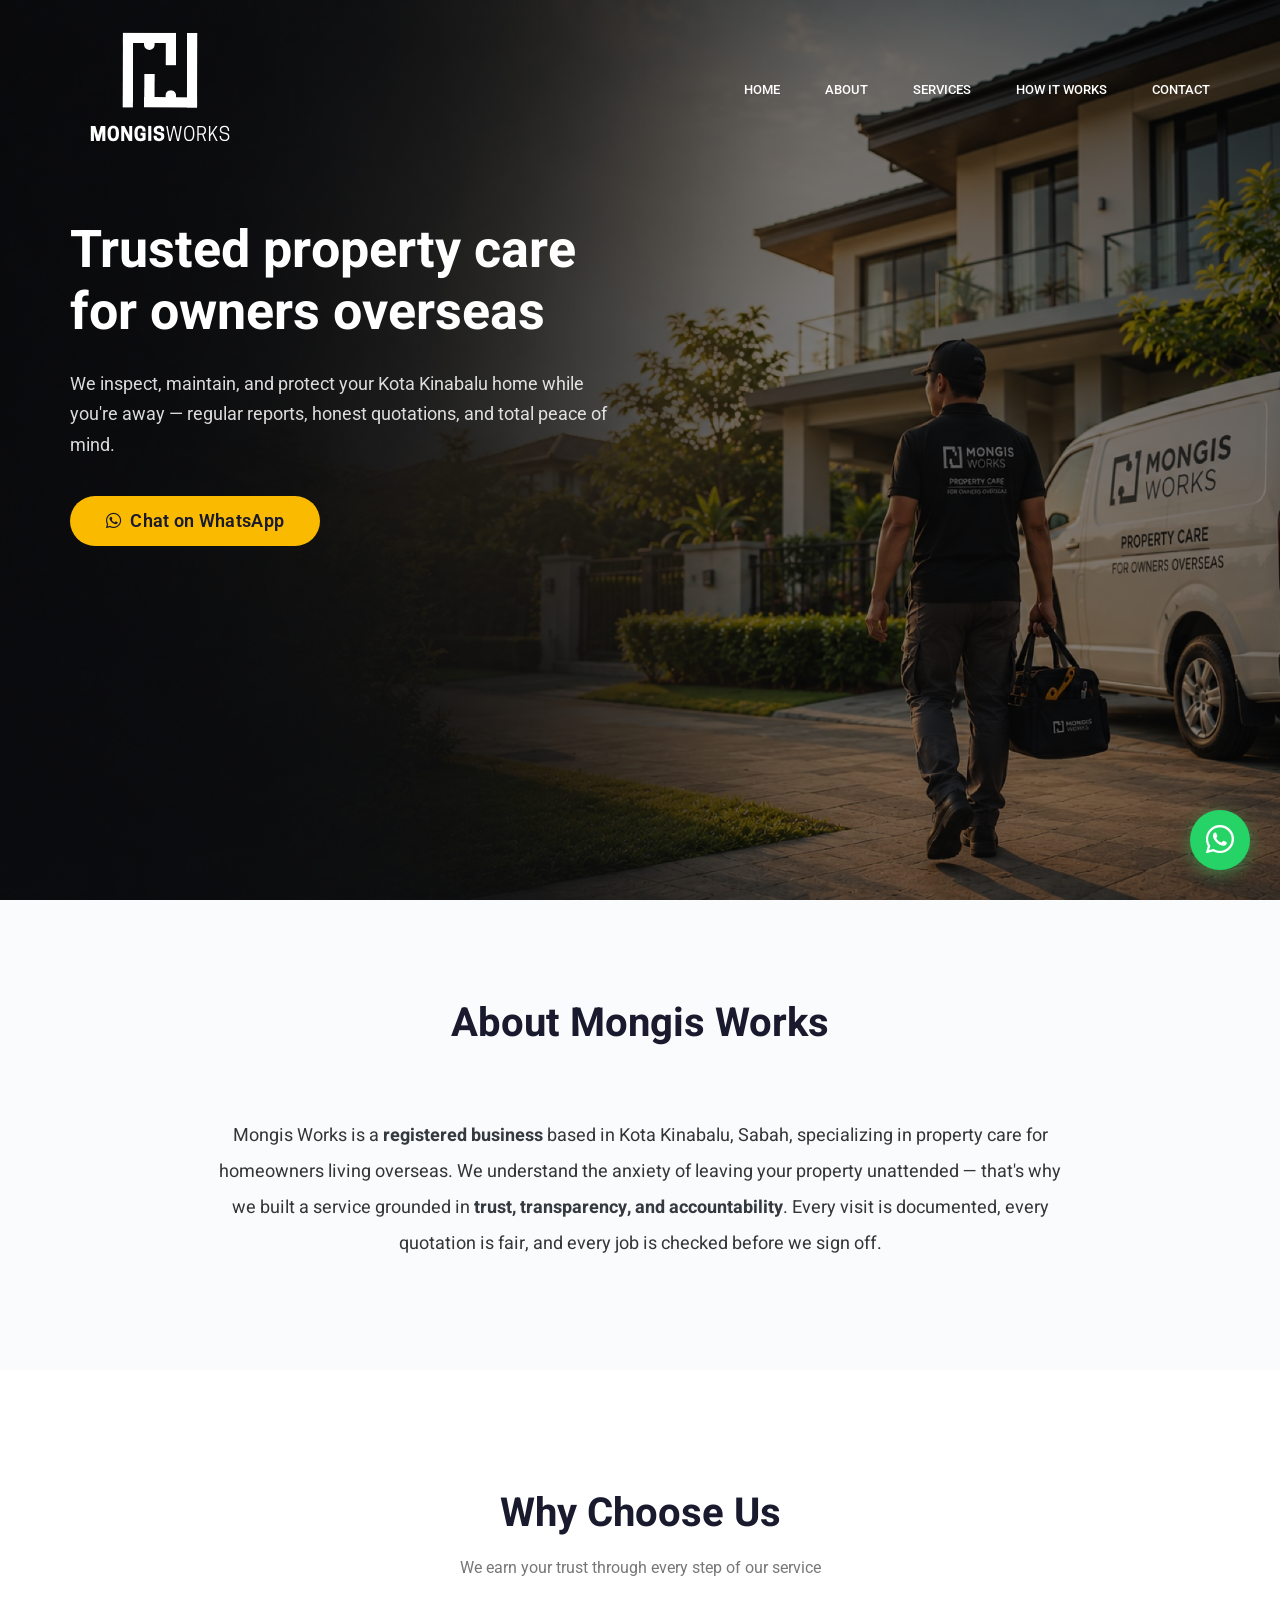
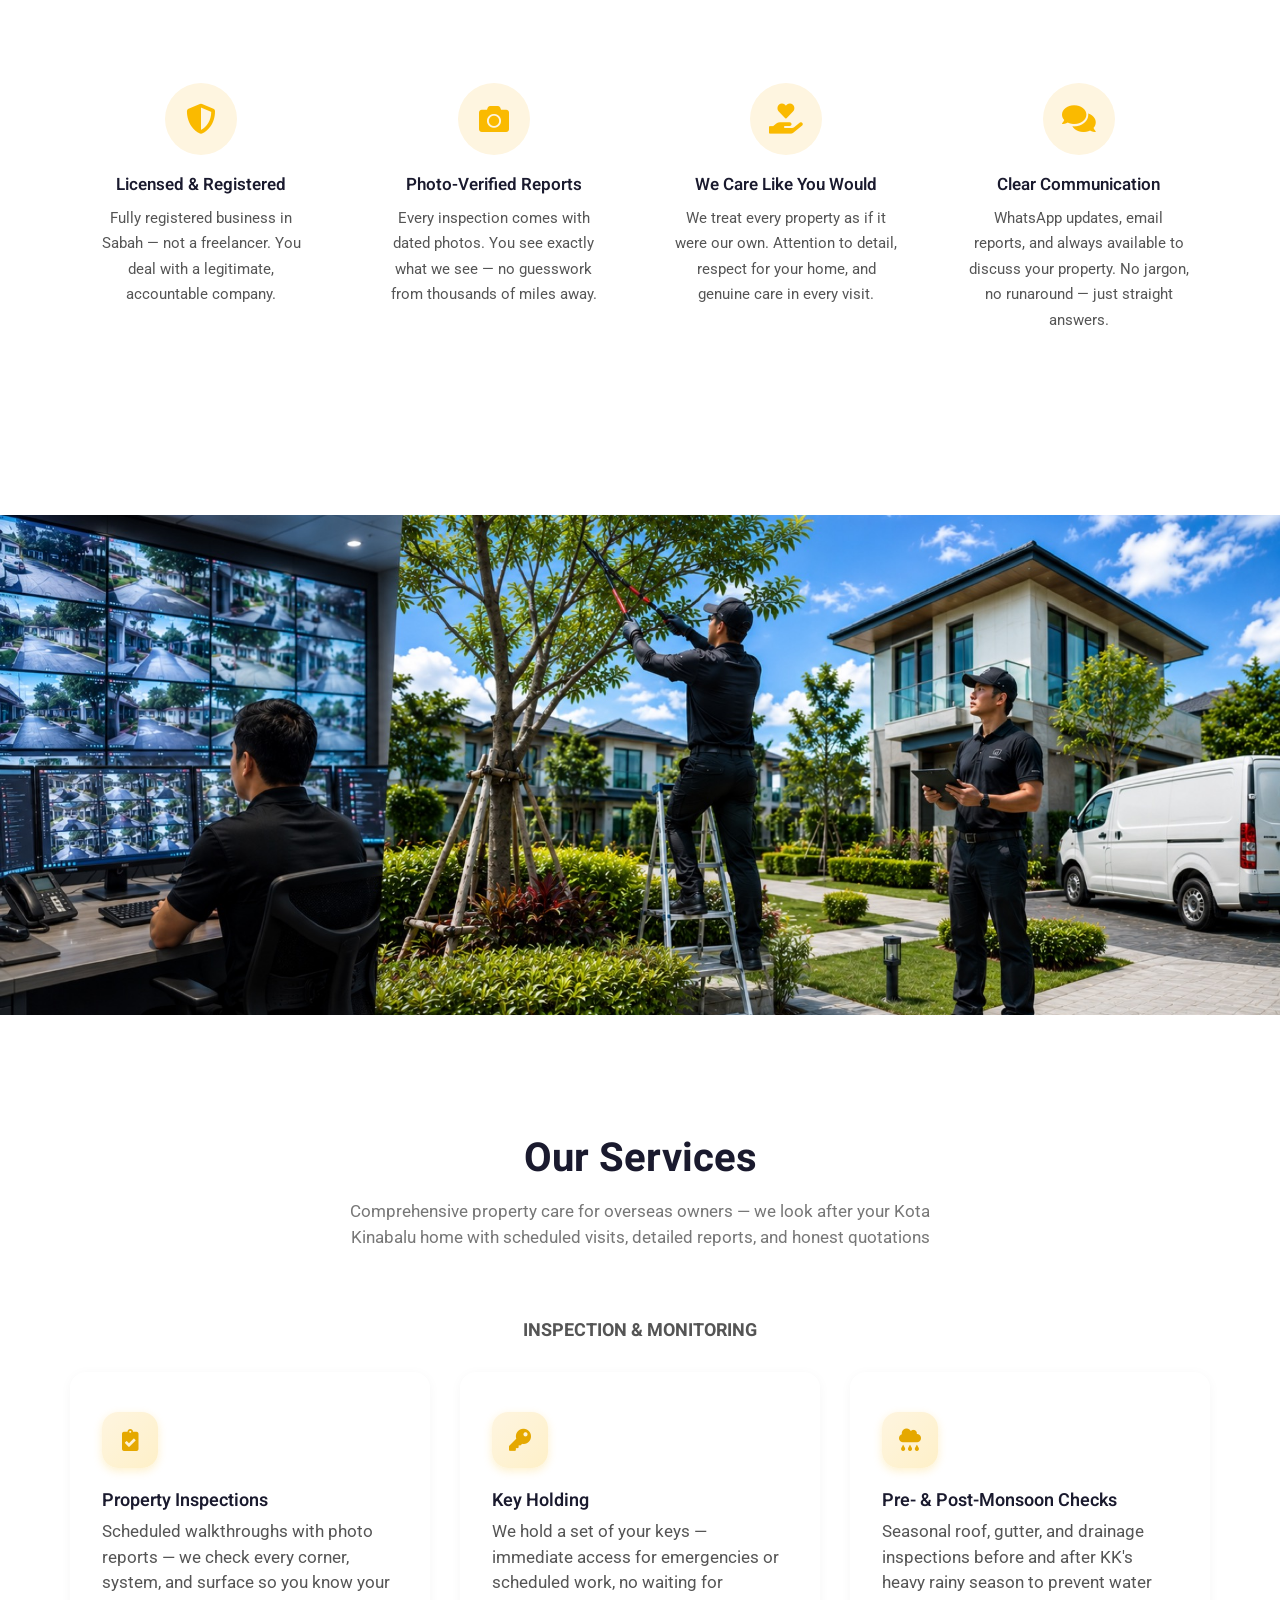
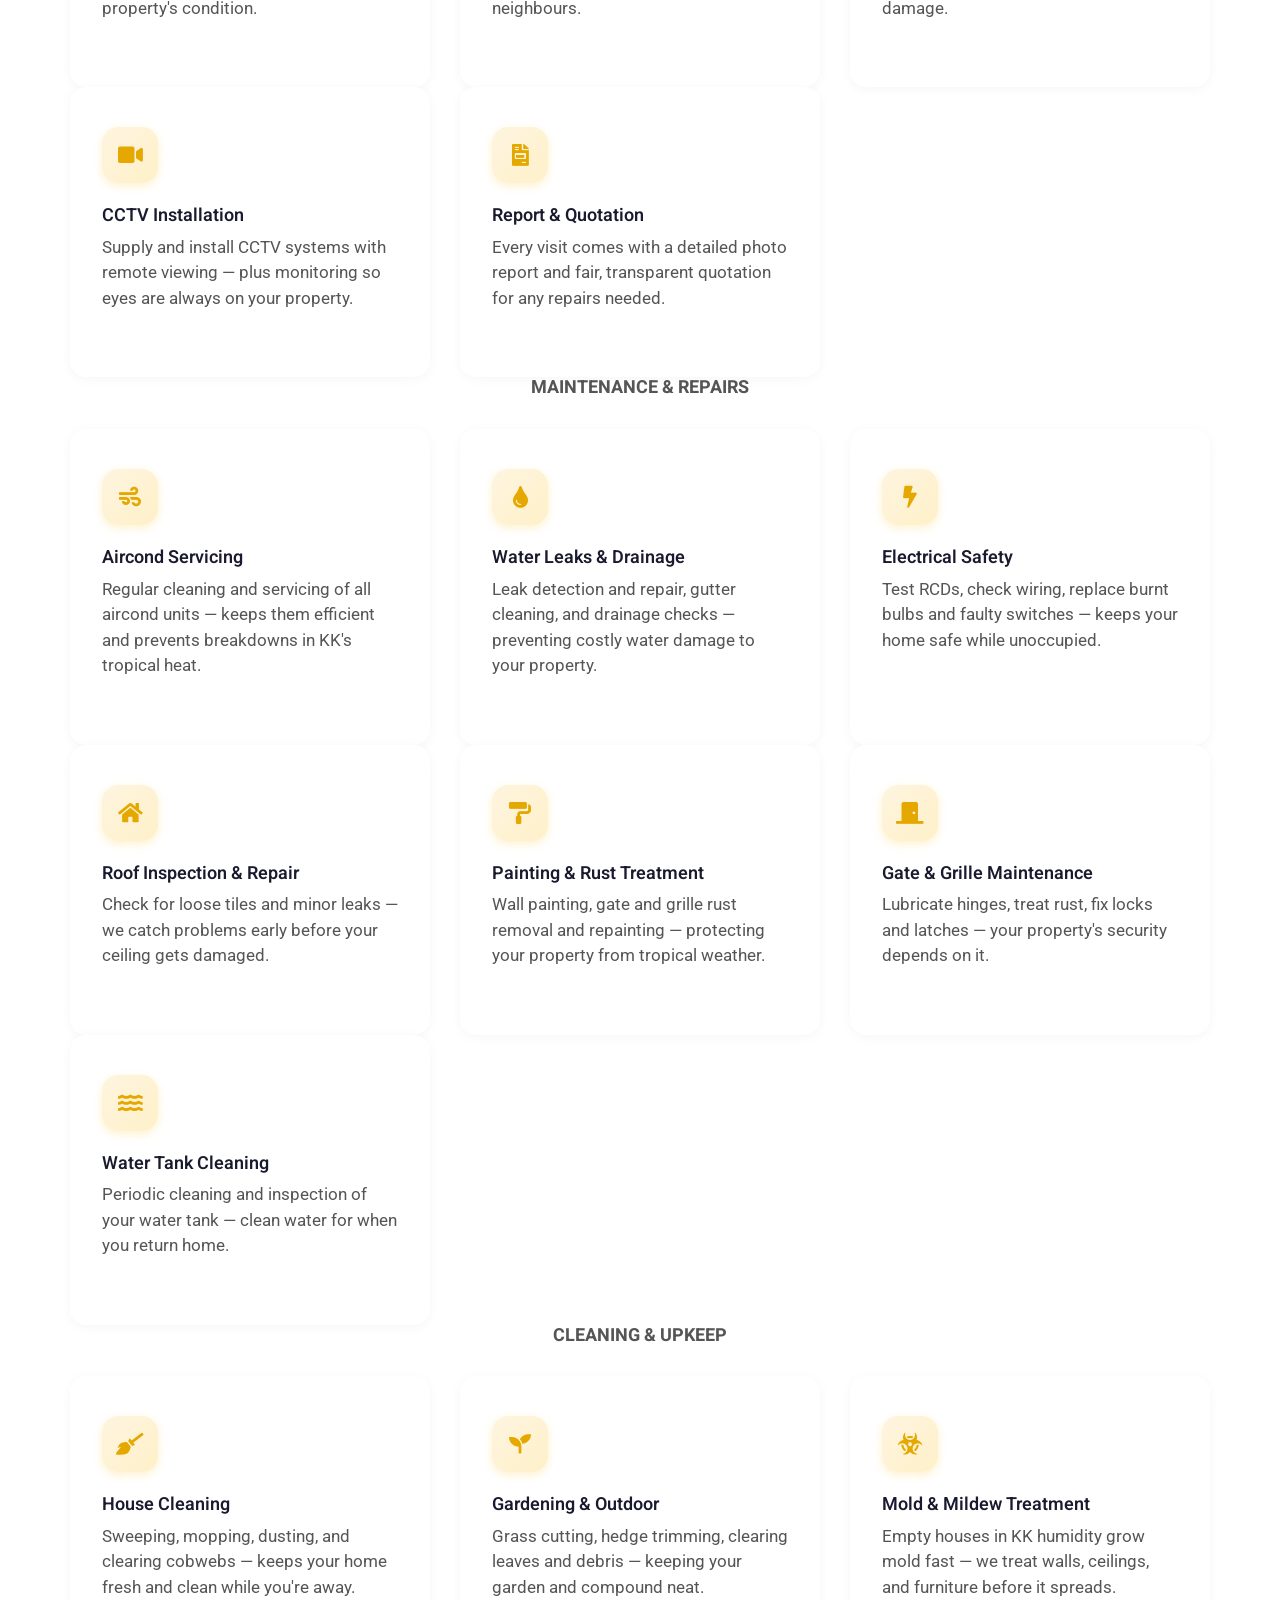
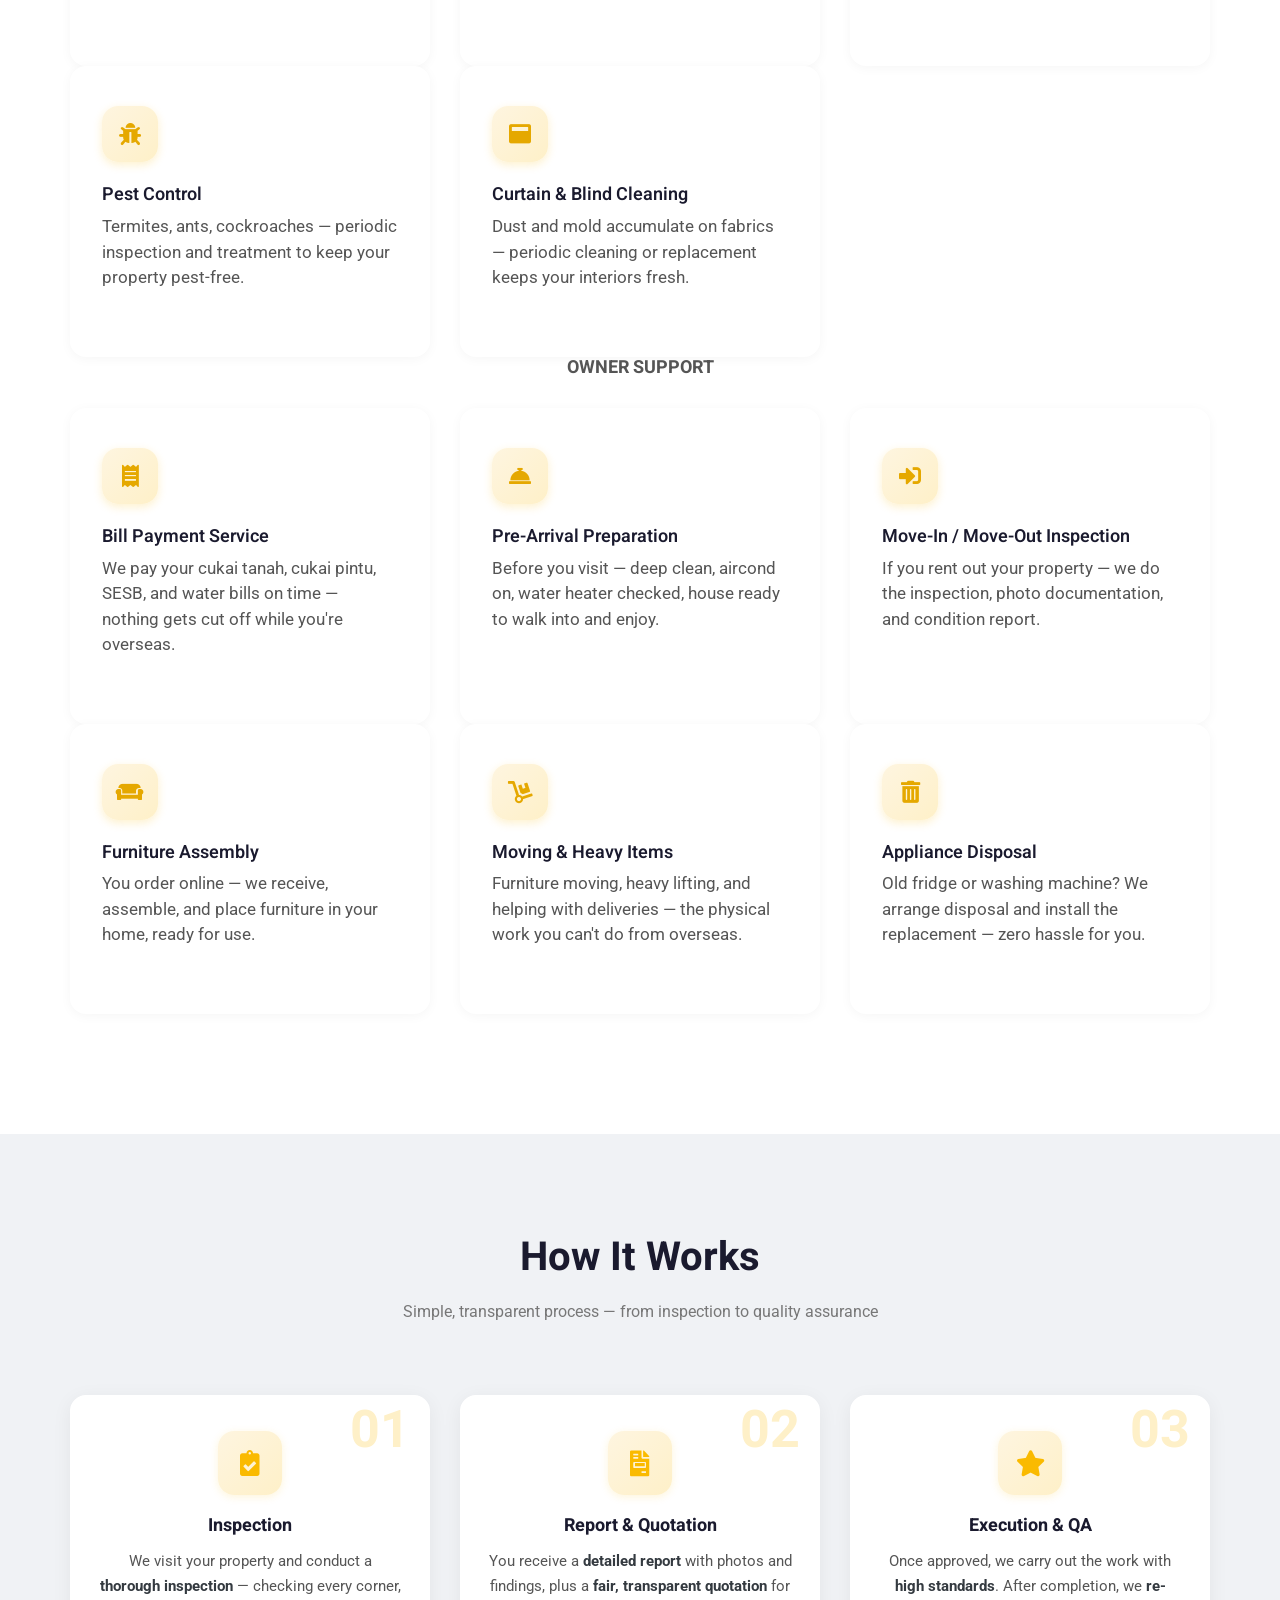
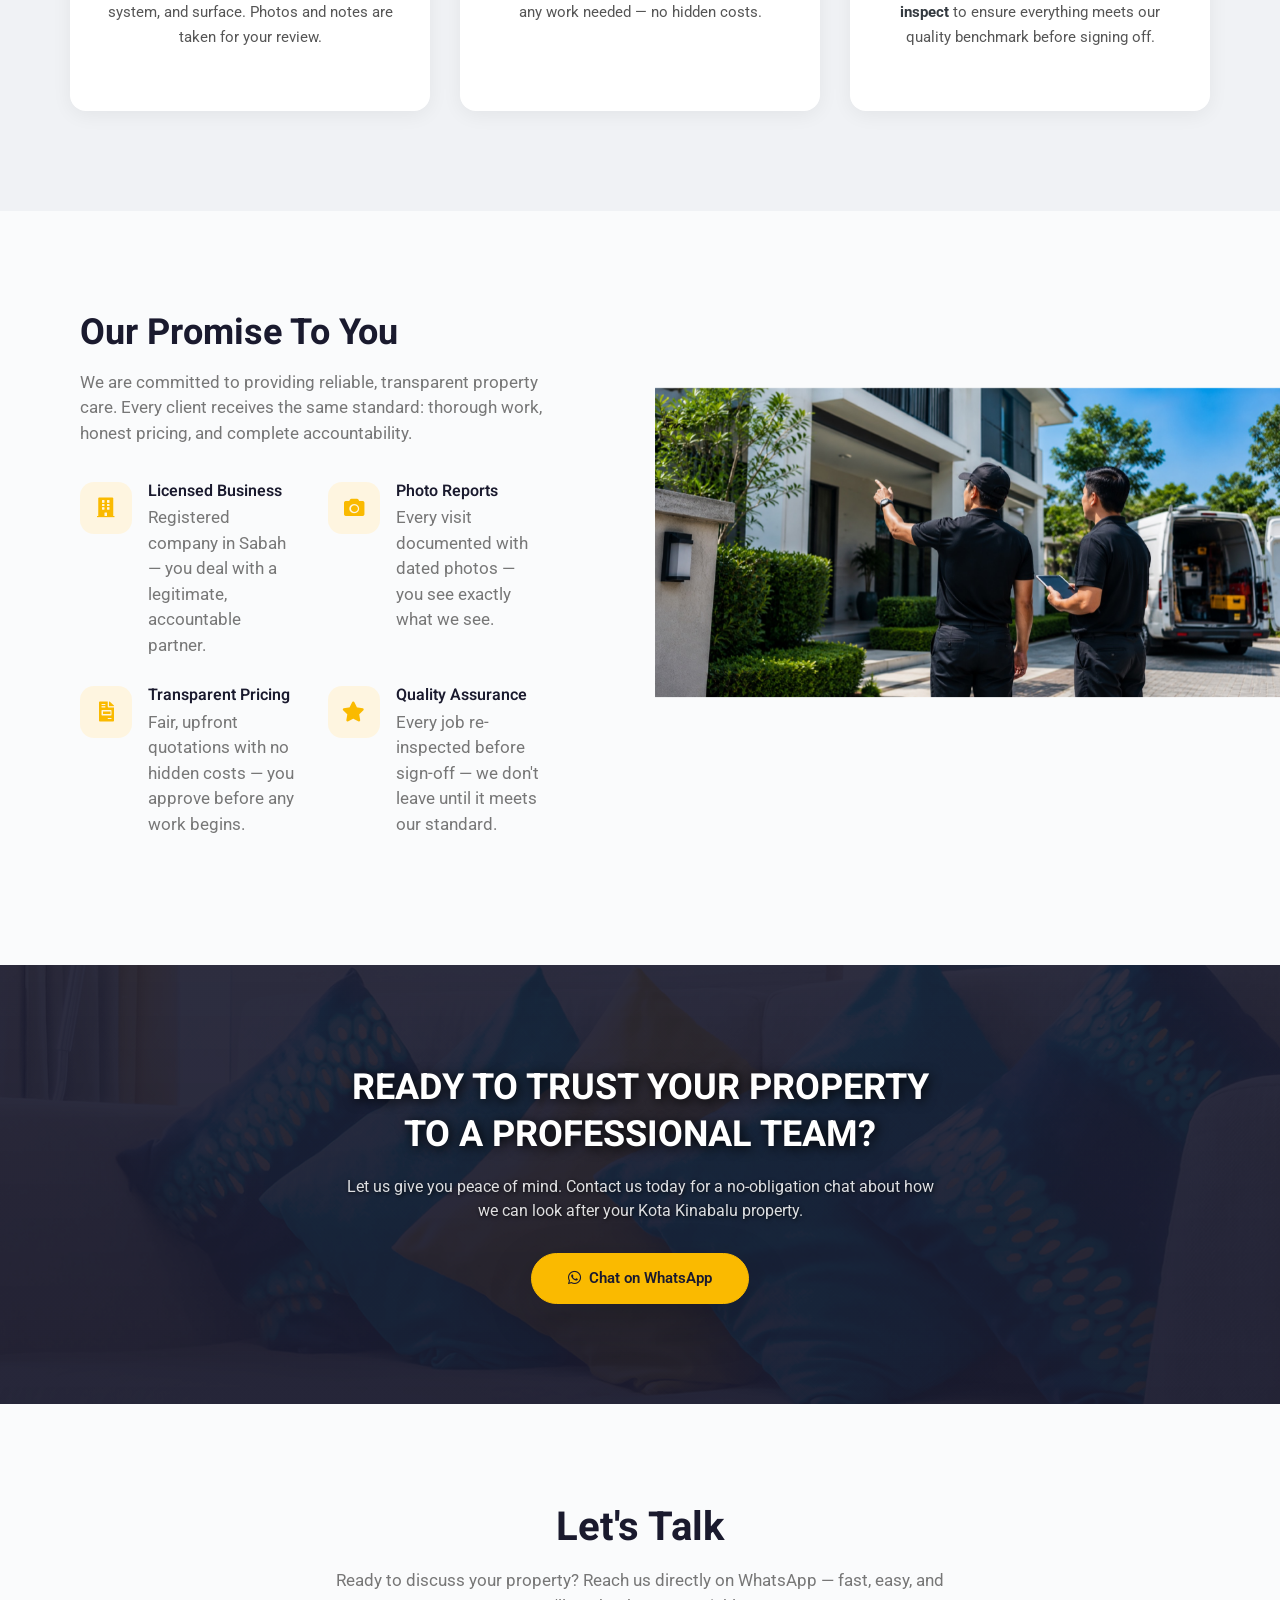
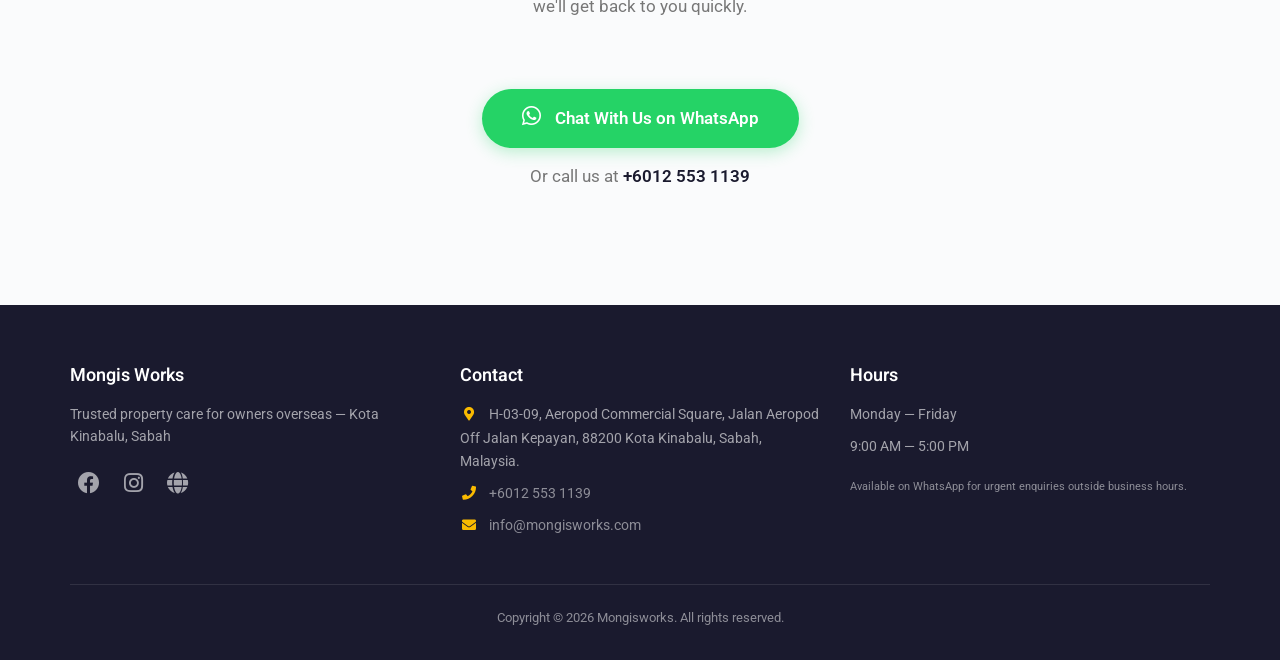
==== commit 60c01cc0: "fix: services dropdown anchors, remove title underline, font consistency - Add IDs to service catego" ====
--- a/index.html
+++ b/index.html
@@ -111,10 +111,10 @@
 								<a class="nav-link dropdown-toggle" href="#feature" data-toggle="dropdown" role="button" aria-haspopup="true" aria-expanded="false">Services</a>
 								<ul class="dropdown-menu">
 									<li class="nav-item"><a class="nav-link" href="#feature">All Services</a></li>
-									<li class="nav-item"><a class="nav-link" href="#feature">Inspection &amp; Monitoring</a></li>
-									<li class="nav-item"><a class="nav-link" href="#feature">Maintenance &amp; Repairs</a></li>
-									<li class="nav-item"><a class="nav-link" href="#feature">Cleaning &amp; Upkeep</a></li>
-									<li class="nav-item"><a class="nav-link" href="#feature">Owner Support</a></li>
+									<li class="nav-item"><a class="nav-link" href="#services-inspection">Inspection &amp; Monitoring</a></li>
+									<li class="nav-item"><a class="nav-link" href="#services-maintenance">Maintenance &amp; Repairs</a></li>
+									<li class="nav-item"><a class="nav-link" href="#services-cleaning">Cleaning &amp; Upkeep</a></li>
+									<li class="nav-item"><a class="nav-link" href="#services-owner">Owner Support</a></li>
 								</ul>
 							</li>
 							<li class="nav-item"><a class="nav-link" href="#how-it-works">How It Works</a></li>
@@ -218,7 +218,7 @@
 			</div>
 
 			<!-- Inspection & Monitoring -->
-			<div class="main_title sub_title animated fadeInUp">
+			<div class="main_title sub_title animated fadeInUp" id="services-inspection">
 				<h4 class="text-uppercase">Inspection &amp; Monitoring</h4>
 			</div>
 			<div class="row feature_inner">
@@ -260,7 +260,7 @@
 			</div>
 
 			<!-- Maintenance & Repairs -->
-			<div class="main_title sub_title animated fadeInUp">
+			<div class="main_title sub_title animated fadeInUp" id="services-maintenance">
 				<h4 class="text-uppercase">Maintenance &amp; Repairs</h4>
 			</div>
 			<div class="row feature_inner">
@@ -316,7 +316,7 @@
 			</div>
 
 			<!-- Cleaning & Upkeep -->
-			<div class="main_title sub_title animated fadeInUp">
+			<div class="main_title sub_title animated fadeInUp" id="services-cleaning">
 				<h4 class="text-uppercase">Cleaning &amp; Upkeep</h4>
 			</div>
 			<div class="row feature_inner">
@@ -358,7 +358,7 @@
 			</div>
 
 			<!-- Owner Support -->
-			<div class="main_title sub_title animated fadeInUp">
+			<div class="main_title sub_title animated fadeInUp" id="services-owner">
 				<h4 class="text-uppercase">Owner Support</h4>
 			</div>
 			<div class="row feature_inner">
--- a/css/style.css
+++ b/css/style.css
@@ -147,20 +147,10 @@
   font-weight: 700;
   margin-bottom: 16px;
   text-transform: none;
-  position: relative;
-  padding-bottom: 20px;
-}
-
-.main_title h2:after {
-  content: '';
-  position: absolute;
-  bottom: 0;
-  left: 50%;
-  transform: translateX(-50%);
-  width: 50px;
-  height: 3px;
-  background: #faba00;
-  border-radius: 2px;
+}
+
+.main_title.sub_title {
+  margin-bottom: 30px;
 }
 
 .main_title p {
@@ -4369,9 +4359,9 @@
 }
 
 .trust-card p {
-  font-size: 14px;
+  font-size: 15px;
   line-height: 1.7;
-  color: #777;
+  color: #555;
   margin-bottom: 0;
 }
 
@@ -4424,11 +4414,6 @@
 .promise-section .main_title h2 {
   font-size: 36px;
   margin-bottom: 12px;
-}
-
-.promise-section .main_title h2:after {
-  left: 0;
-  transform: none;
 }
 
 .promise-values {
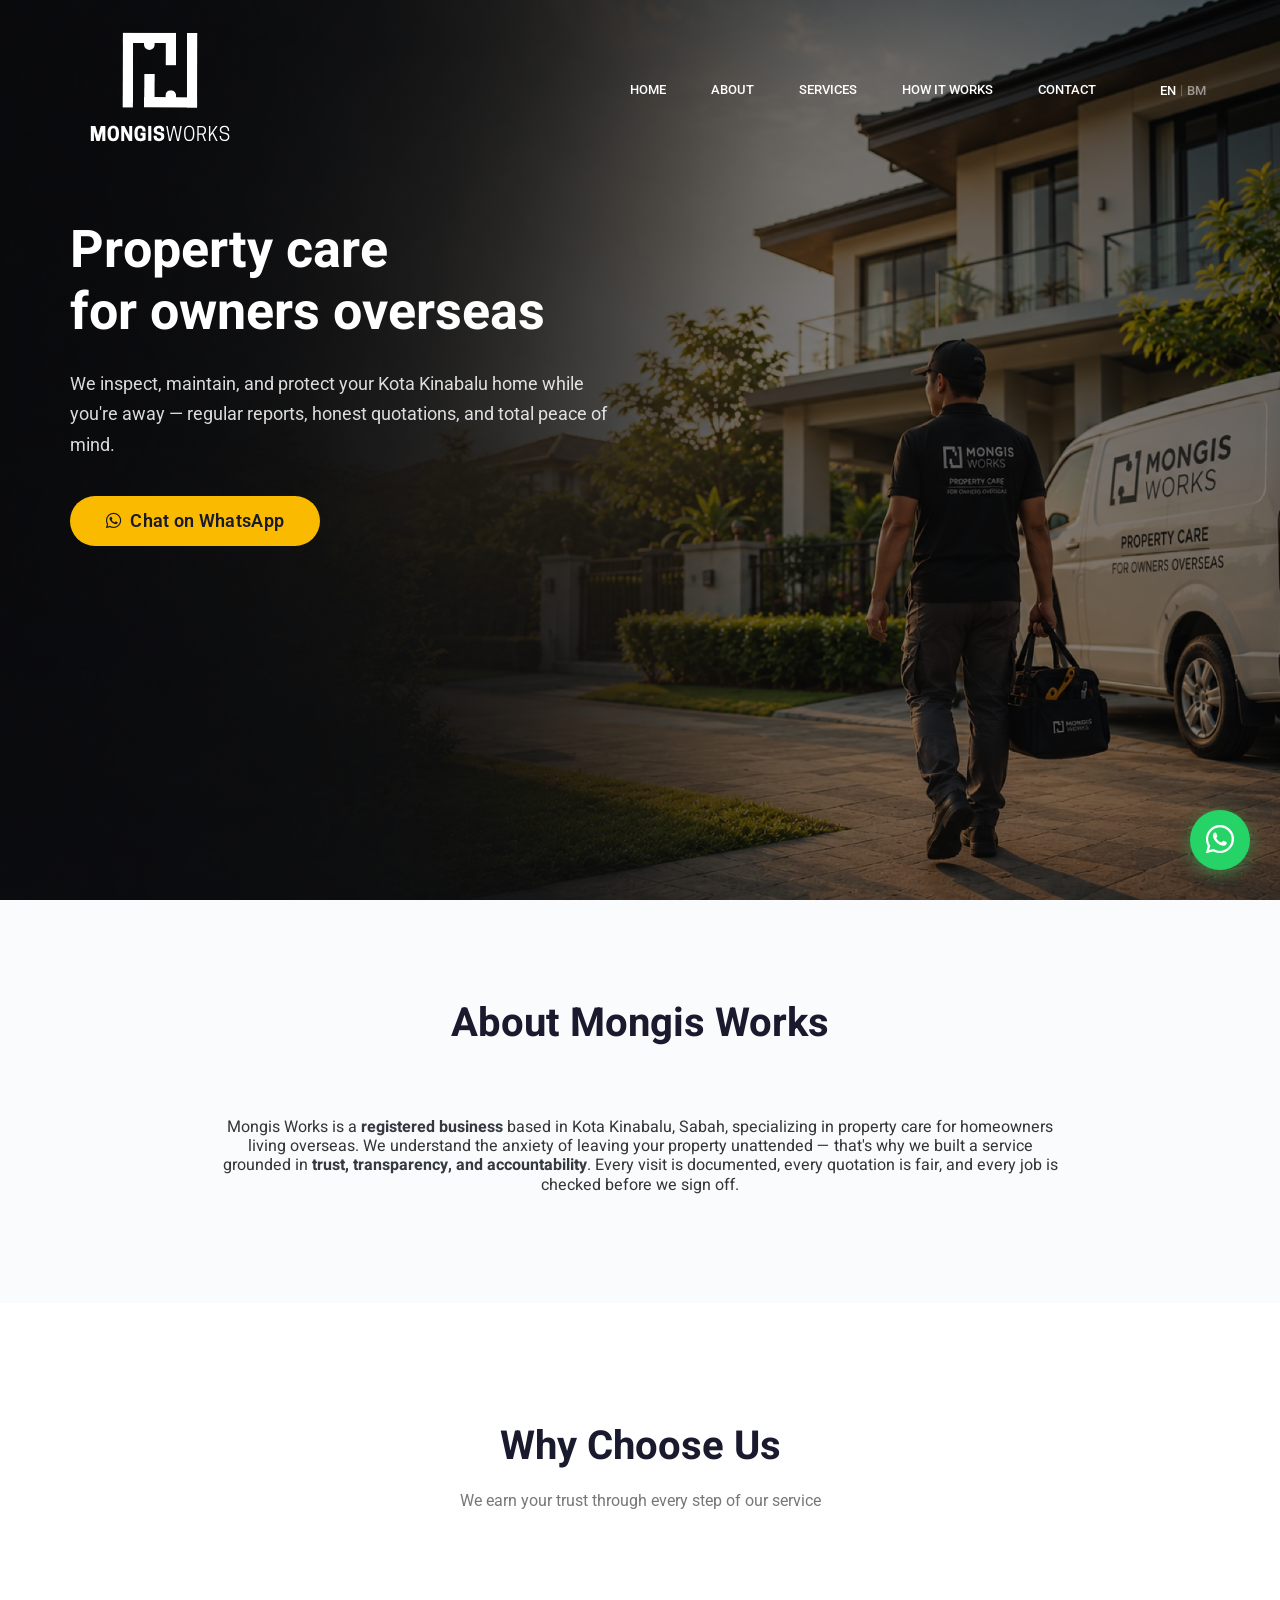
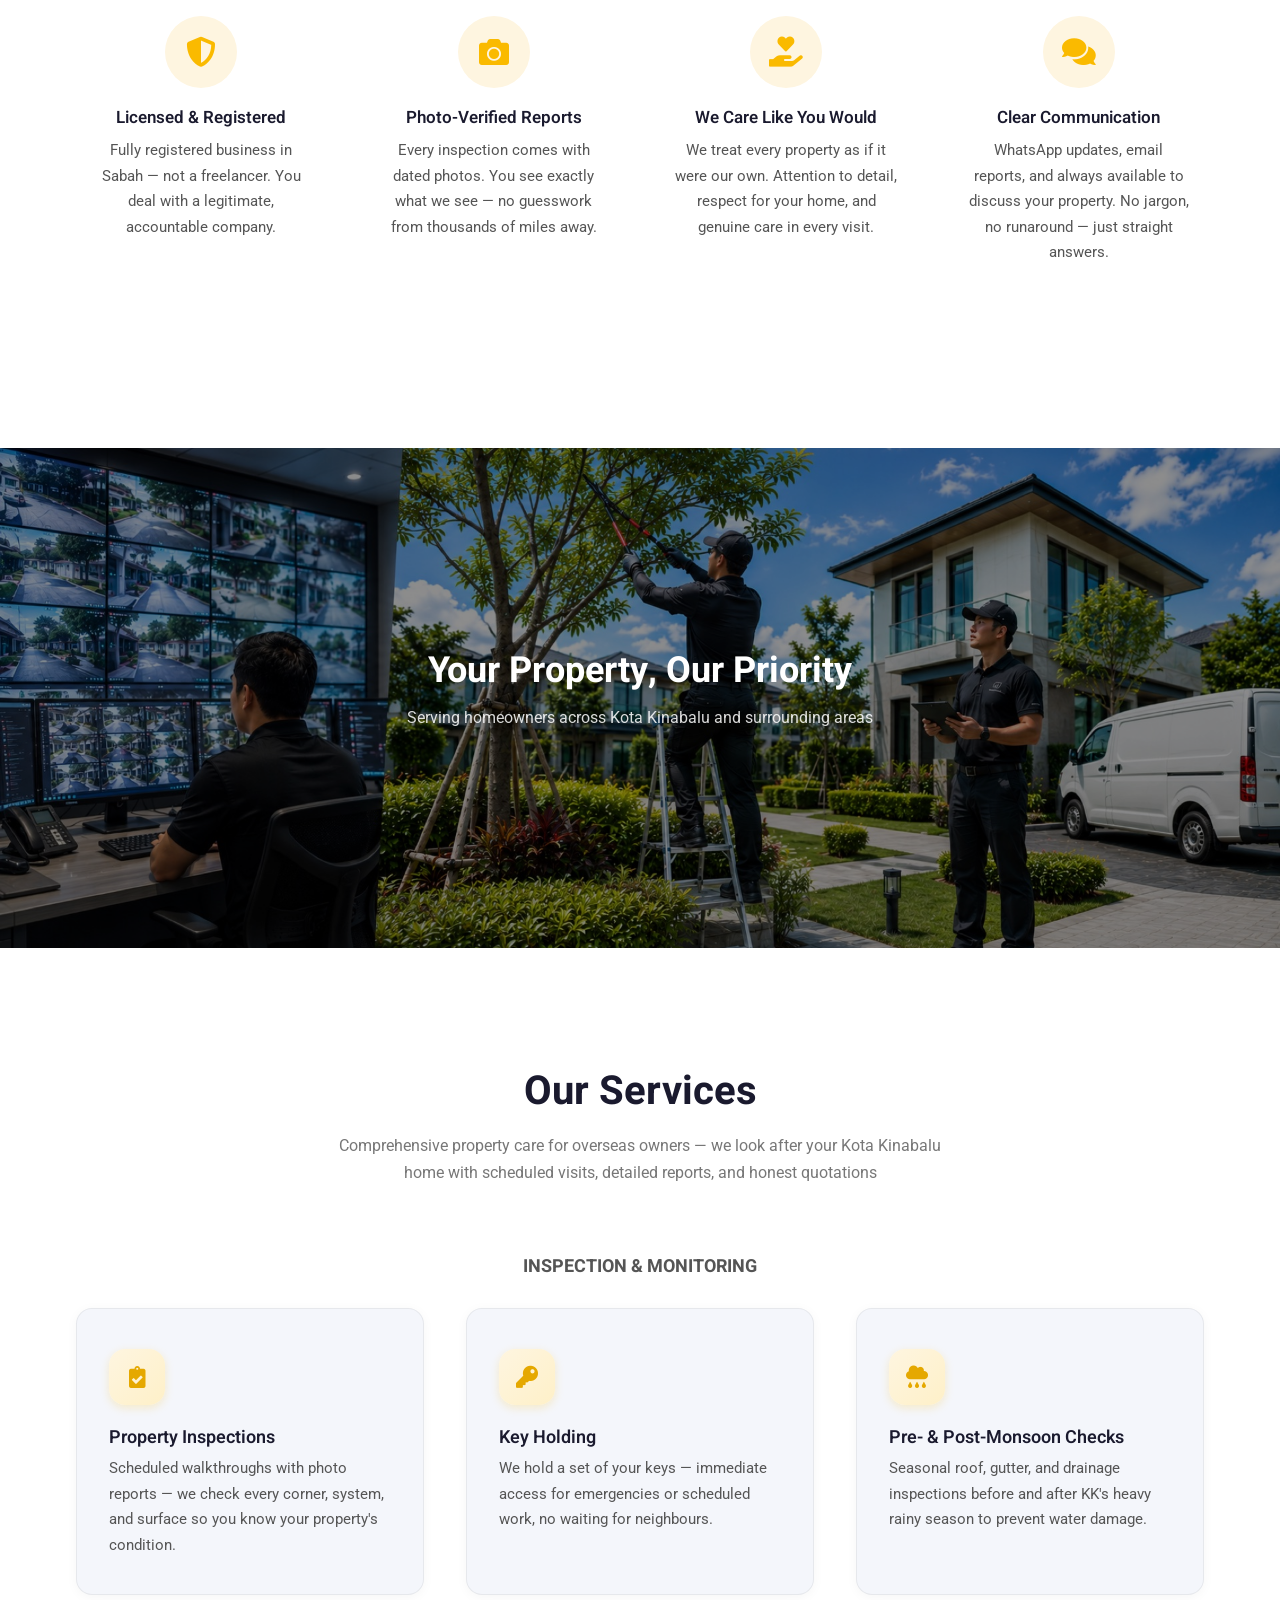
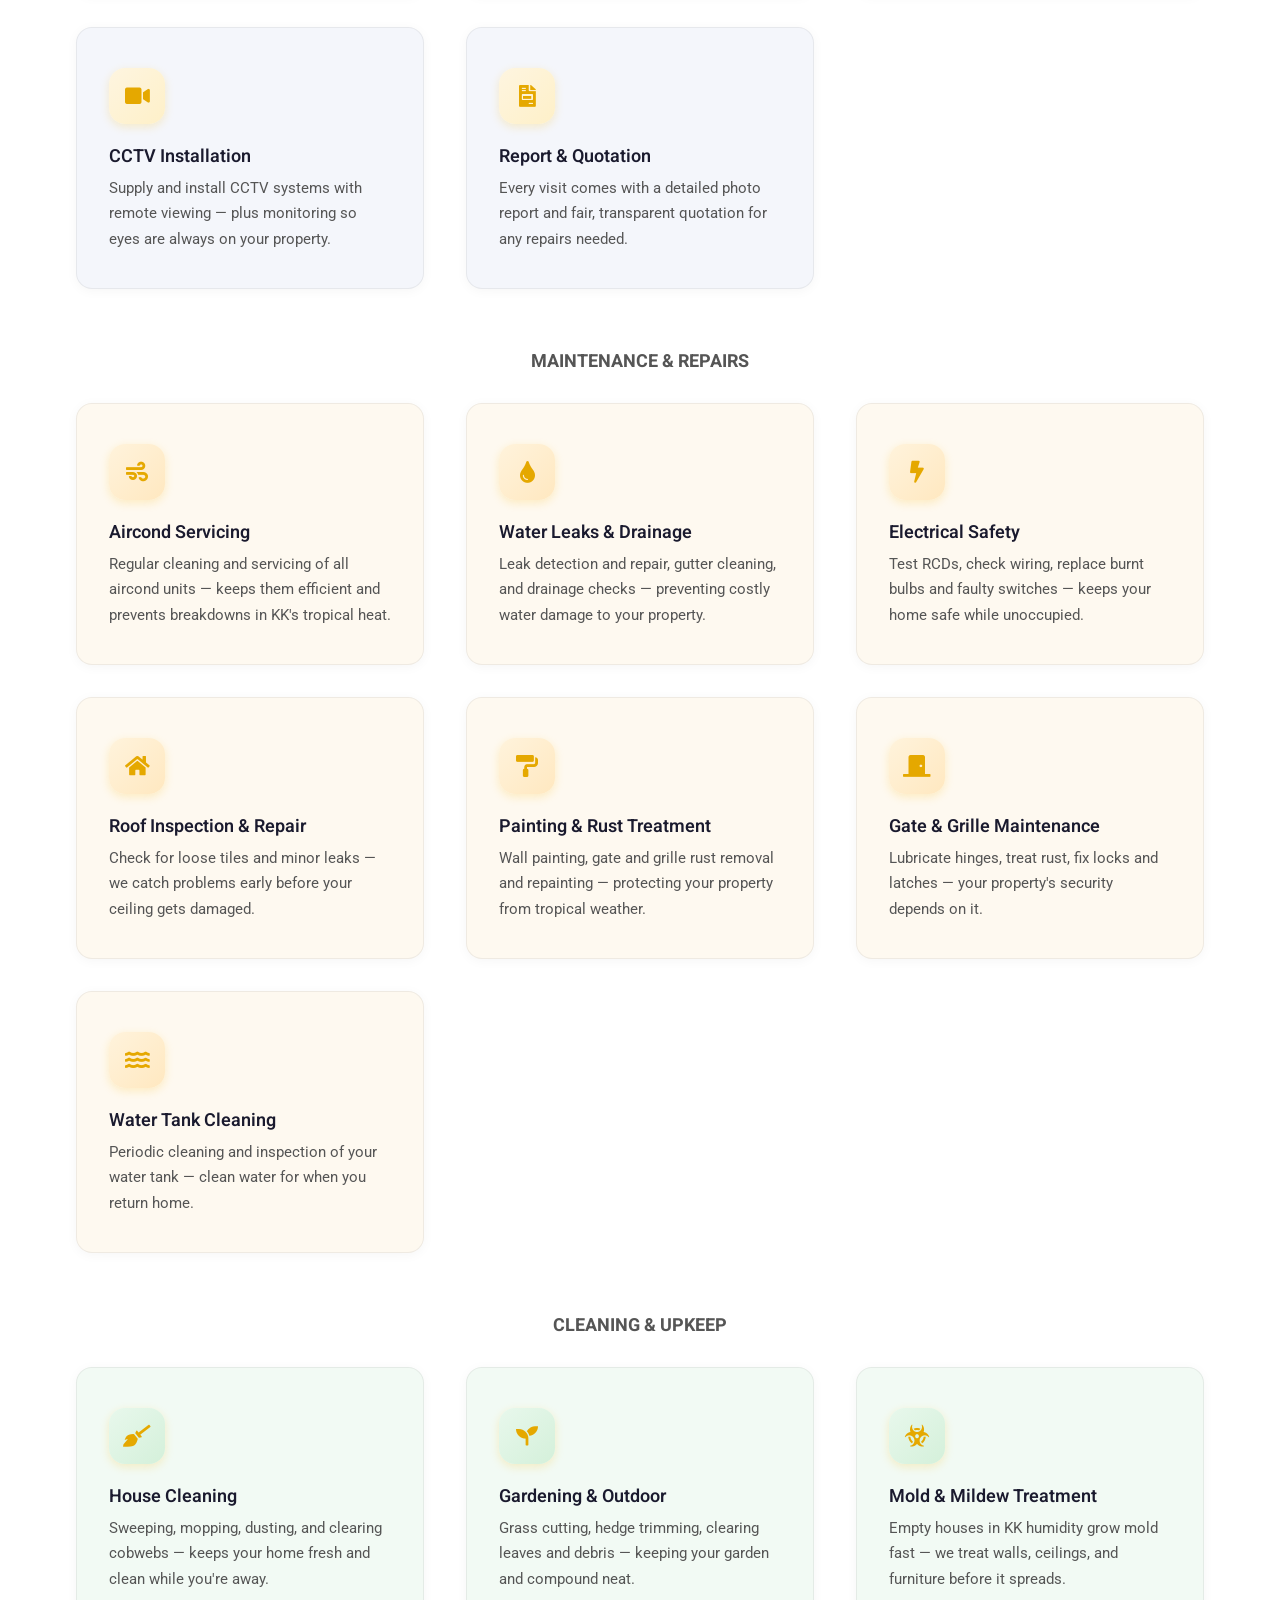
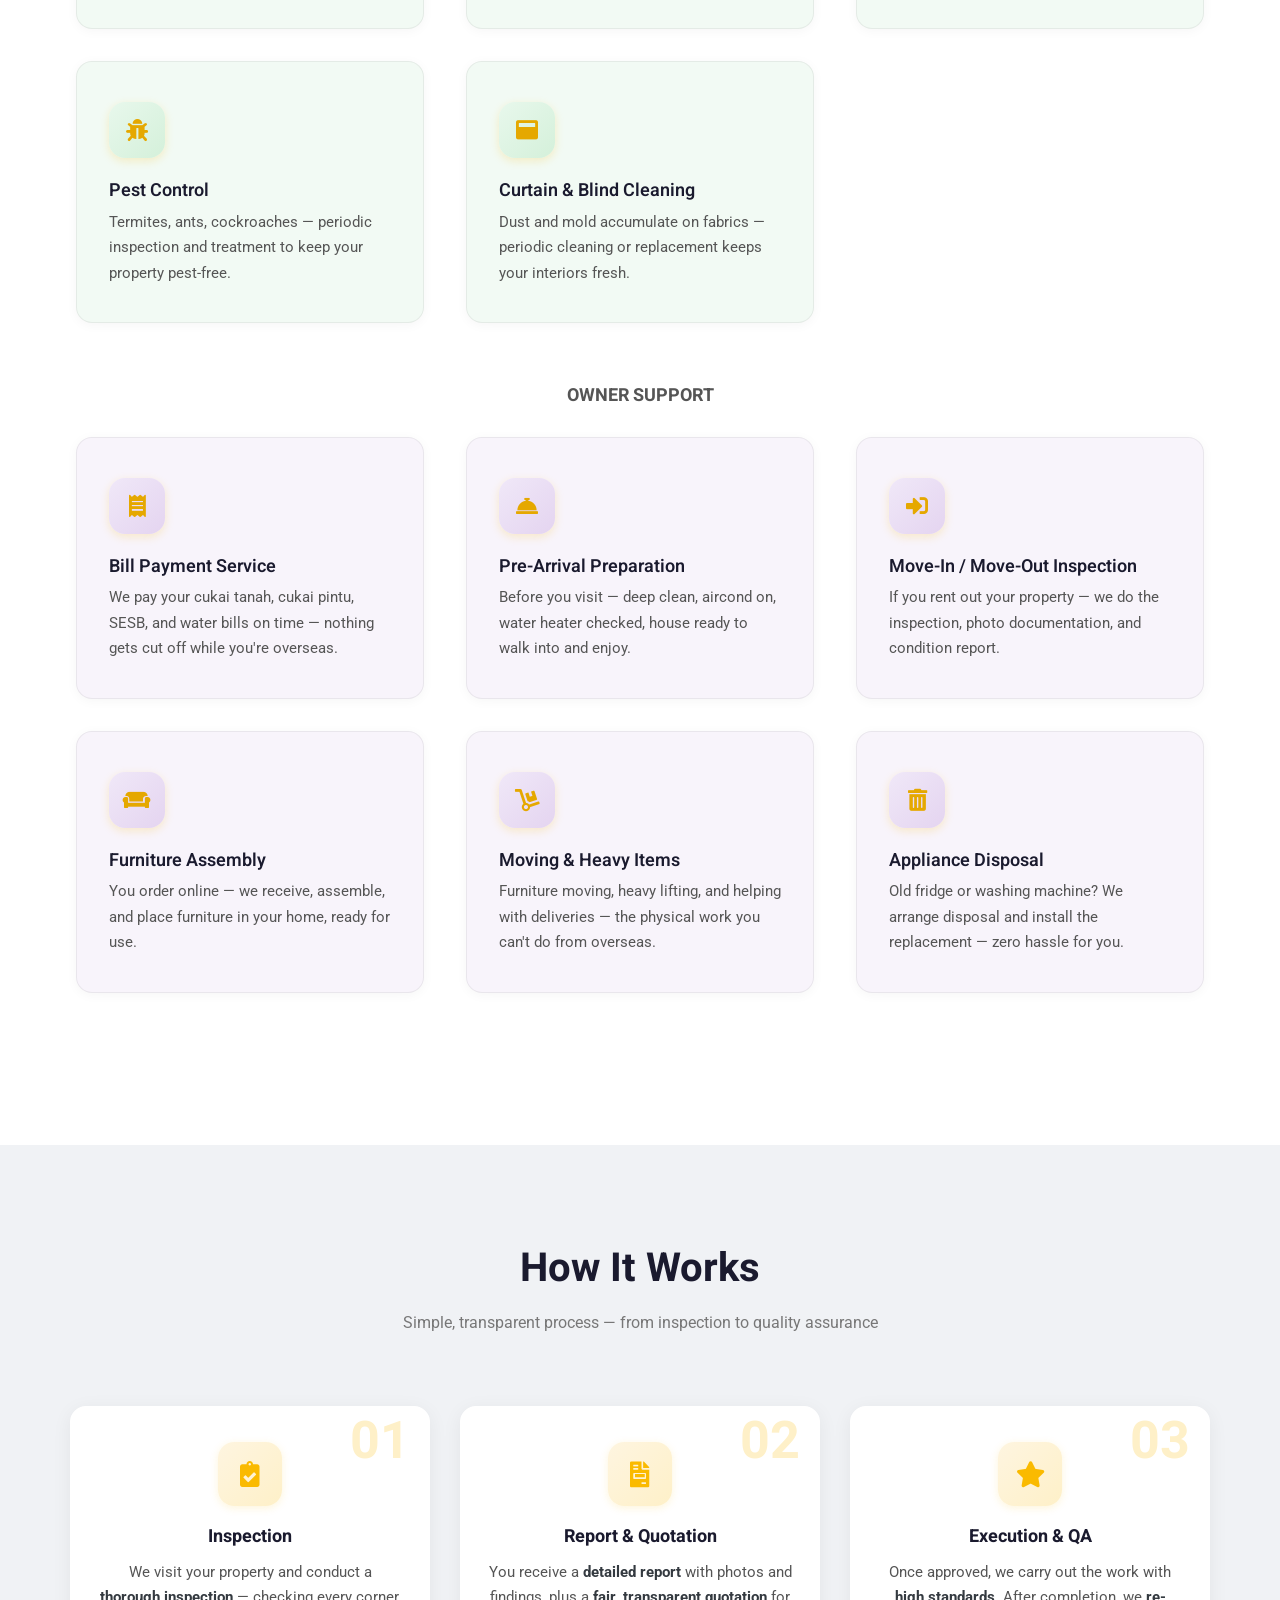
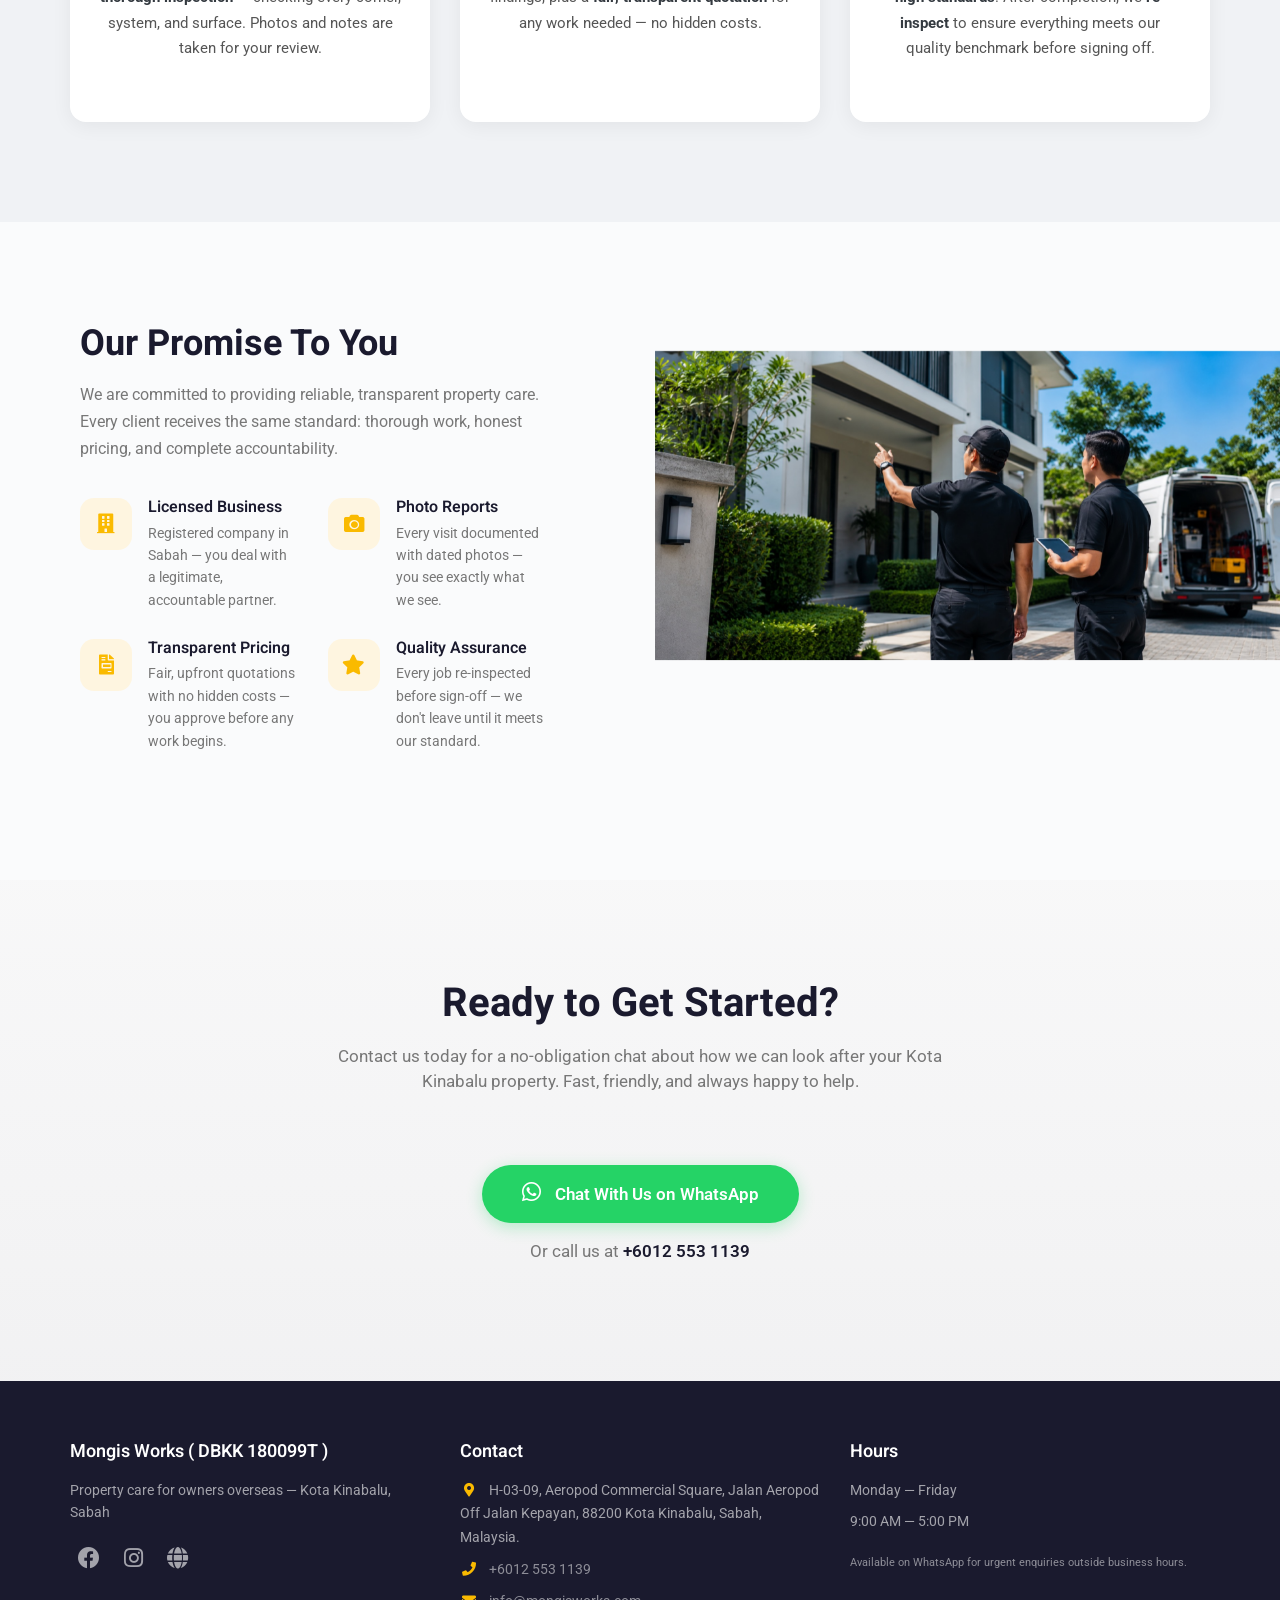
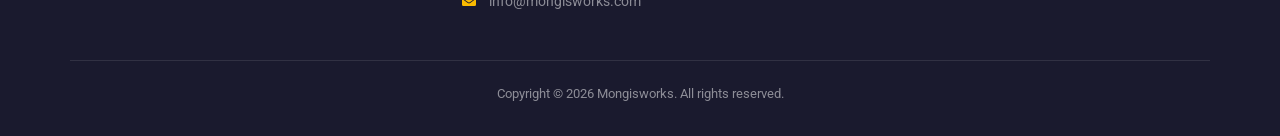
==== commit b7406ae6: "feat: BM translation, language switch, cleanup, SEO v3 - Create index_bm.html with full Bahasa Malay" ====
--- a/index.html
+++ b/index.html
@@ -4,29 +4,32 @@
 <head>
 	<meta charset="utf-8">
 	<meta name="viewport" content="width=device-width, initial-scale=1, shrink-to-fit=no">
-	<meta name="description" content="Mongis Works provides absentee owner property care in Kota Kinabalu, Sabah. Regular inspections, maintenance, aircond servicing, CCTV, gardening, and emergency response for your KK property while you're overseas.">
-	<meta name="keywords" content="property care Kota Kinabalu, absentee owner, home maintenance KK, overseas property management Sabah, house inspection, aircond servicing KK, gardening Kota Kinabalu, CCTV installation KK, property caretaker Sabah">
+	<meta name="description" content="Mongis Works — trusted property care in Kota Kinabalu, Sabah. Regular inspections, aircond servicing, plumbing, CCTV, gardening, painting, pest control &amp; maintenance for overseas homeowners. Contact us on WhatsApp today.">
+	<meta name="keywords" content="property care Kota Kinabalu, absentee owner, home maintenance KK, overseas property management Sabah, house inspection, aircond servicing KK, gardening Kota Kinabalu, CCTV installation KK, property caretaker Sabah, plumbing KK, painting services KK, pest control Sabah, house cleaning Kota Kinabalu, roof repair KK">
 	<meta name="robots" content="index, follow">
 	<meta name="geo.region" content="MY-12">
 	<meta name="geo.placename" content="Kota Kinabalu">
 	<meta name="geo.position" content="5.9804;116.0735">
 	<meta name="ICBM" content="5.9804, 116.0735">
 	<link rel="canonical" href="https://www.mongisworks.com">
+	<link rel="alternate" hreflang="en" href="https://www.mongisworks.com">
+	<link rel="alternate" hreflang="ms" href="https://www.mongisworks.com/index_bm.html">
+	<link rel="alternate" hreflang="x-default" href="https://www.mongisworks.com">
 
 	<!-- Open Graph / Social -->
 	<meta property="og:locale" content="en_MY">
 	<meta property="og:site_name" content="Mongis Works">
 	<meta property="og:title" content="Mongis Works — Trusted Property Care for Owners Overseas | Kota Kinabalu">
 	<meta property="og:description" content="Peace of mind for property owners living away from KK. Inspections, maintenance, and emergency response for your home or investment.">
-	<meta property="og:image" content="https://www.mongisworks.com/img/logo-ver2/mongis-white-background.png">
-	<meta property="og:image:width" content="200">
-	<meta property="og:image:height" content="200">
+	<meta property="og:image" content="https://www.mongisworks.com/img/house1.jpg">
+	<meta property="og:image:width" content="1920">
+	<meta property="og:image:height" content="1280">
 	<meta property="og:url" content="https://www.mongisworks.com">
 	<meta property="og:type" content="website">
-	<meta name="twitter:card" content="summary">
+	<meta name="twitter:card" content="summary_large_image">
 
 	<link rel="icon" href="img/logo-ver2/mongis-white-background.png" type="image/png">
-	<title>Mongis Works — Trusted Property Care for Owners Overseas | Kota Kinabalu</title>
+	<title>Mongis Works — Property Care for Owners Overseas | Kota Kinabalu</title>
 
 	<!-- Preconnect for external resources -->
 	<link rel="preconnect" href="https://fonts.googleapis.com">
@@ -49,14 +52,26 @@
 	<link rel="preload" as="image" href="img/house1.jpg">
 	<!-- Structured Data -->
 	<script type="application/ld+json">
+	[
 	{
 	  "@context": "https://schema.org",
 	  "@type": "LocalBusiness",
+	  "@id": "https://www.mongisworks.com/#business",
 	  "name": "Mongis Works",
-	  "description": "Absentee owner property care in Kota Kinabalu — regular inspections, maintenance, aircond servicing, CCTV, gardening, and emergency response for overseas property owners.",
+	  "description": "Trusted property care in Kota Kinabalu for overseas homeowners — inspections, aircond servicing, plumbing, CCTV, gardening, painting, and maintenance.",
 	  "url": "https://www.mongisworks.com",
 	  "telephone": "+60125531139",
 	  "email": "info@mongisworks.com",
+	  "image": "https://www.mongisworks.com/img/logo-ver2/mongis-white-background.png",
+	  "areaServed": [
+	    "Kota Kinabalu",
+	    "Kepayan",
+	    "Luyang",
+	    "Penampang",
+	    "Putatan",
+	    "Likas",
+	    "Sabah"
+	  ],
 	  "address": {
 	    "@type": "PostalAddress",
 	    "streetAddress": "H-03-09, Aeropod Commercial Square, Jalan Aeropod Off Jalan Kepayan",
@@ -80,8 +95,78 @@
 	    "https://www.facebook.com/phisoft.my/",
 	    "https://www.instagram.com/phisoft.my/"
 	  ],
-	  "priceRange": "\$\$"
+	  "priceRange": "\$\$",
+	  "potentialAction": {
+	    "@type": "CommunicateAction",
+	    "name": "Contact on WhatsApp",
+	    "target": {
+	      "@type": "EntryPoint",
+	      "urlTemplate": "https://wa.me/60125531139",
+	      "actionPlatform": ["http://schema.org/DesktopWebPlatform", "http://schema.org/MobileWebPlatform"]
+	    }
+	  }
+	},
+	{
+	  "@context": "https://schema.org",
+	  "@type": "BreadcrumbList",
+	  "itemListElement": [{
+	    "@type": "ListItem",
+	    "position": 1,
+	    "name": "Home",
+	    "item": "https://www.mongisworks.com"
+	  }]
+	},
+	{
+	  "@context": "https://schema.org",
+	  "@type": "FAQPage",
+	  "mainEntity": [{
+	    "@type": "Question",
+	    "name": "How does Mongis Works look after my property while I'm overseas?",
+	    "acceptedAnswer": {
+	      "@type": "Answer",
+	      "text": "We follow a simple 3-step process: 1) Inspection — we visit your property for a thorough check with photos. 2) Report & Quotation — you receive a detailed report with fair pricing for any work needed. 3) Execution & QA — we complete the work and re-inspect to ensure quality before signing off."
+	    }
+	  }, {
+	    "@type": "Question",
+	    "name": "What areas do you cover in Kota Kinabalu?",
+	    "acceptedAnswer": {
+	      "@type": "Answer",
+	      "text": "We cover Kota Kinabalu and surrounding areas including Kepayan, Luyang, Penampang, Putatan, Likas, and nearby locations in Sabah."
+	    }
+	  }, {
+	    "@type": "Question",
+	    "name": "What services do you provide for absentee property owners?",
+	    "acceptedAnswer": {
+	      "@type": "Answer",
+	      "text": "We offer property inspections, key holding, aircond servicing, plumbing, electrical checks, roof inspection, painting, gardening, house cleaning, pest control, CCTV installation, pre-monsoon checks, bill payment, and pre-arrival preparation."
+	    }
+	  }]
+	},
+	{
+	  "@context": "https://schema.org",
+	  "@type": "Service",
+	  "provider": {"@id": "https://www.mongisworks.com/#business"},
+	  "name": "Property Inspection & Monitoring",
+	  "description": "Scheduled property walkthroughs with photo reports, key holding, pre and post-monsoon checks, and CCTV installation in Kota Kinabalu.",
+	  "areaServed": "Kota Kinabalu, Sabah"
+	},
+	{
+	  "@context": "https://schema.org",
+	  "@type": "Service",
+	  "provider": {"@id": "https://www.mongisworks.com/#business"},
+	  "name": "Home Maintenance & Repairs",
+	  "description": "Aircond servicing, plumbing, electrical, roof repair, painting, and gate maintenance for properties in Kota Kinabalu, Sabah.",
+	  "areaServed": "Kota Kinabalu, Sabah"
+	},
+	{
+	  "@context": "https://schema.org",
+	  "@type": "Service",
+	  "provider": {"@id": "https://www.mongisworks.com/#business"},
+	  "name": "House Cleaning & Upkeep",
+	  "description": "House cleaning, gardening, mold treatment, pest control, and curtain cleaning services in Kota Kinabalu, Sabah.",
+	  "areaServed": "Kota Kinabalu, Sabah"
 	}
+	]
 	</script>
 </head>
 
@@ -119,6 +204,7 @@
 							</li>
 							<li class="nav-item"><a class="nav-link" href="#how-it-works">How It Works</a></li>
 							<li class="nav-item"><a class="nav-link" href="#contact">Contact</a></li>
+							<li class="nav-item lang-switch"><span class="nav-link lang-label">EN</span><span class="lang-sep">|</span><a class="nav-link lang-link" href="index_bm.html" title="Bahasa Malaysia">BM</a></li>
 						</ul>
 					</div>
 				</div>
@@ -134,7 +220,7 @@
 				<div class="row">
 					<div class="col-lg-8">
 						<div class="banner_content">
-							<h1 class="animated fadeInUp">Trusted property care <br>for owners overseas</h1>
+							<h1 class="animated fadeInUp">Property care <br>for owners overseas</h1>
 							<p class="animated fadeInUp">We inspect, maintain, and protect your Kota Kinabalu home while you're away — regular reports, honest quotations, and total peace of mind.</p>
 							<a class="banner_btn animated fadeInUp shadow" href="https://wa.me/60125531139?text=Hi%20Mongis%20Works%2C%20I%20would%20like%20to%20enquire%20about%20your%20services." target="_blank" rel="noopener"><i class="fab fa-whatsapp mr-2"></i>Chat on WhatsApp</a>
 						</div>
@@ -206,6 +292,12 @@
 
 	<!--================Projects Gallery =================-->
 	<section class="projects_showcase">
+		<div class="showcase-overlay">
+			<div class="container text-center">
+				<h2>Your Property, Our Priority</h2>
+				<p>Serving homeowners across Kota Kinabalu and surrounding areas</p>
+			</div>
+		</div>
 	</section>
 	<!--================End Projects Gallery =================-->
 
@@ -218,7 +310,7 @@
 			</div>
 
 			<!-- Inspection & Monitoring -->
-			<div class="main_title sub_title animated fadeInUp" id="services-inspection">
+				<div class="main_title sub_title animated fadeInUp mt-0" id="services-inspection">
 				<h4 class="text-uppercase">Inspection &amp; Monitoring</h4>
 			</div>
 			<div class="row feature_inner">
@@ -263,7 +355,7 @@
 			<div class="main_title sub_title animated fadeInUp" id="services-maintenance">
 				<h4 class="text-uppercase">Maintenance &amp; Repairs</h4>
 			</div>
-			<div class="row feature_inner">
+			<div class="row feature_inner cat-maintenance">
 				<div class="col-lg-4 col-md-6 animated fadeInUp">
 					<div class="feature_item">
 						<div class="icon-circle"><i class="fas fa-wind"></i></div>
@@ -319,7 +411,7 @@
 			<div class="main_title sub_title animated fadeInUp" id="services-cleaning">
 				<h4 class="text-uppercase">Cleaning &amp; Upkeep</h4>
 			</div>
-			<div class="row feature_inner">
+			<div class="row feature_inner cat-cleaning">
 				<div class="col-lg-4 col-md-6 animated fadeInUp">
 					<div class="feature_item">
 						<div class="icon-circle"><i class="fas fa-broom"></i></div>
@@ -361,7 +453,7 @@
 			<div class="main_title sub_title animated fadeInUp" id="services-owner">
 				<h4 class="text-uppercase">Owner Support</h4>
 			</div>
-			<div class="row feature_inner">
+			<div class="row feature_inner cat-owner">
 				<div class="col-lg-4 col-md-6 animated fadeInUp">
 					<div class="feature_item">
 						<div class="icon-circle"><i class="fas fa-receipt"></i></div>
@@ -507,24 +599,12 @@
 	</section>
 	<!--================End Our Promise =================-->
 
-	<!--================CTA =================-->
-	<section class="impress_area p_120">
-		<div class="container">
-			<div class="impress_inner text-center">
-				<h2>READY TO TRUST YOUR PROPERTY <br> TO A PROFESSIONAL TEAM?</h2>
-				<p>Let us give you peace of mind. Contact us today for a no-obligation chat about how we can look after your Kota Kinabalu property.</p>
-				<a class="btn-primary shadow-lg" href="https://wa.me/60125531139?text=Hi%20Mongis%20Works%2C%20I%20would%20like%20to%20enquire%20about%20your%20services." target="_blank" rel="noopener"><i class="fab fa-whatsapp mr-2"></i>Chat on WhatsApp</a>
-			</div>
-		</div>
-	</section>
-	<!--================End CTA =================-->
-
-	<!--================Contact =================-->
+	<!--================Contact CTA =================-->
 	<section class="contact-cta" id="contact">
 		<div class="container text-center">
 			<div class="main_title animated fadeInUp">
-				<h2>Let's Talk</h2>
-				<p>Ready to discuss your property? Reach us directly on WhatsApp — fast, easy, and we'll get back to you quickly.</p>
+				<h2>Ready to Get Started?</h2>
+				<p>Contact us today for a no-obligation chat about how we can look after your Kota Kinabalu property. Fast, friendly, and always happy to help.</p>
 			</div>
 			<a href="https://wa.me/60125531139?text=Hi%20Mongis%20Works%2C%20I%20would%20like%20to%20enquire%20about%20your%20services." class="whatsapp-cta-btn" target="_blank" rel="noopener">
 				<i class="fab fa-whatsapp"></i> Chat With Us on WhatsApp
@@ -532,15 +612,15 @@
 			<p class="whatsapp-sub mt-3">Or call us at <a href="tel:+60125531139">+6012 553 1139</a></p>
 		</div>
 	</section>
-	<!--================End Contact =================-->
+	<!--================End Contact CTA =================-->
 
 	<!--================Footer =================-->
 	<footer class="footer_area">
 		<div class="container">
 			<div class="row footer-inner">
 				<div class="col-lg-4 mb-4 mb-lg-0">
-					<h5 class="footer-heading">Mongis Works</h5>
-					<p class="footer-tagline">Trusted property care for owners overseas &mdash; Kota Kinabalu, Sabah</p>
+					<h5 class="footer-heading">Mongis Works ( DBKK 180099T )</h5>
+					<p class="footer-tagline">Property care for owners overseas &mdash; Kota Kinabalu, Sabah</p>
 					<div class="footer-social-links mt-3">
 						<ul class="d-flex list-unstyled">
 							<li><a href="https://www.facebook.com/phisoft.my/" aria-label="Facebook"><i class="icn fab fa-facebook"></i></a></li>
@@ -584,6 +664,12 @@
 	</a>
 	<!--================End WhatsApp Float Button =================-->
 
+	<!--================Back to Top =================-->
+	<div class="back-to-top" id="backToTop" aria-label="Back to top">
+		<i class="fas fa-chevron-up"></i>
+	</div>
+	<!--================End Back to Top =================-->
+
 	<!-- JavaScript -->
 	<script src="js/jquery-3.2.1.min.js" defer></script>
 	<script src="js/popper.js" defer></script>
--- a/css/style.css
+++ b/css/style.css
@@ -138,6 +138,7 @@
 
 .main_title.sub_title {
   margin-bottom: 30px;
+  margin-top: 30px;
 }
 
 .main_title h2 {
@@ -3669,16 +3670,23 @@
 }
 
 .feature_item {
-  background: #fff;
-  border: none;
+  background: #f4f6fb;
+  border: 1px solid rgba(0,0,0,0.06);
   border-radius: 16px;
   padding: 40px 32px 36px;
-  margin-bottom: 30px;
+  margin: 0 6px 20px;
   transition: all 0.35s ease;
-  height: 100%;
+  height: calc(100% - 20px);
   box-shadow: 0 2px 12px rgba(0,0,0,0.04);
   position: relative;
   overflow: hidden;
+}
+
+.feature_inner .col-lg-4,
+.feature_inner .col-md-6 {
+  padding-left: 15px;
+  padding-right: 15px;
+  margin-bottom: 12px;
 }
 
 .feature_item:before {
@@ -3731,6 +3739,7 @@
 }
 
 .feature_item:hover {
+  border-color: #faba00;
   box-shadow: 0 12px 40px rgba(0,0,0,0.08);
   transform: translateY(-4px);
 }
@@ -3753,167 +3762,6 @@
 
 /* End Feature Area css
 ============================================================================================ */
-/* Looking Area css
-============================================================================================ */
-.impress_area {
-  background: url(../img/civil1.jpg) no-repeat scroll center center;
-  background-size: cover;
-}
-
-.impress_area .impress_inner {
-  color: #fff;
-}
-
-.impress_area .impress_inner h2 {
-  text-transform: uppercase;
-  font-size: 36px;
-  margin-bottom: 15px;
-  text-shadow: 2px 2px 12px black;
-}
-
-.impress_area .impress_inner p {
-  max-width: 530px;
-  margin: 0px auto 35px;
-  font-size: 17px;
-  line-height: 1.5;
-  text-shadow: 1px 1px 4px black;
-}
-
-/* End Looking Area css
-============================================================================================ */
-/* About Area css
-============================================================================================ */
-.about_area .about_inner .col-lg-6 {
-  vertical-align: middle;
-  align-self: center;
-}
-
-.about_area .about_inner .about_left_text h6 {
-  font-size: 12px;
-  text-transform: uppercase;
-  color: #c6b069;
-  font-family: "Roboto", sans-serif;
-  letter-spacing: 1.2px;
-  margin-bottom: 20px;
-}
-
-.about_area .about_inner .about_left_text h3 {
-  font-size: 36px;
-  line-height: 45px;
-  color: #222222;
-  text-transform: uppercase;
-  margin-bottom: 25px;
-}
-
-.about_area .about_inner .about_left_text h5 {
-  font-size: 20px;
-  font-family: "Roboto", sans-serif;
-  color: #222222;
-  margin-bottom: 10px;
-}
-
-.about_area .about_inner .about_left_text p {
-  margin-bottom: 0px;
-}
-
-.about_area .about_inner .about_left_text .main_btn {
-  margin-top: 40px;
-}
-
-#about h5{
-  font-size: 15px;
-}
-
-@media (min-width: 991px) {
-  #about h5{
-    font-size: 18px;
-  }
-}
-
-.desc h5 {
-  line-height: 2;
-}
-
-/* End About Area css
-============================================================================================ */
-/*---------------------------------------------------- */
-/*----------------------------------------------------*/
-
-/* Features Area css
-============================================================================================ */
-#feature p{
-  font-size: 17px;
-  line-height: 1.5;
-}
-
-/* End Features Area css
-============================================================================================ */
-
-/* Work Area css
-============================================================================================ */
-#work p{
-  font-size: 17px;
-  line-height: 1.5;
-}
-
-/* .section-work h1 {
-  position: relative;
-  display: inline-block;
-  padding: 0 60px;
-}
-
-.section-work.text-start h1 {
-  padding-left: 0;
-}
-
-.section-work h1::before,
-
-
-.section-work h1::before {
-  left: 0;
-}
-
-.section-work h1::after {
-  right: 0;
-}
-
-.section-work.text-start h1::before {
-  display: none;
-}
-.section-work h1::after {
-  position: absolute;
-  content: "";
-  width: 45px;
-  height: 5px;
-  bottom: 0;
-  background: var(--dark);
-} */
-
-/*** work ***/
-@media (min-width: 992px) {
-  .container.work{
-      max-width: 100% !important;
-  }
-
-  .work-text  {
-      padding-left: calc(((100% - 960px) / 2) + .75rem);
-  }
-}
-
-@media (min-width: 1200px) {
-  .work-text  {
-      padding-left: calc(((100% - 1140px) / 2) + .75rem);
-  }
-}
-
-@media (min-width: 1400px) {
-  .work-text  {
-      padding-left: calc(((100% - 1320px) / 2) + .75rem);
-  }
-}
-/* End Work Area css
-============================================================================================ */
-
 /* Contact Us Area css
 ============================================================================================ */
 #contact p{
@@ -4515,7 +4363,7 @@
 /* Contact WhatsApp CTA
 ============================================================================================ */
 .contact-cta {
-  background: #fafbfc;
+  background: linear-gradient(rgba(26,26,46,0.03), rgba(26,26,46,0.06));
   padding: 100px 0;
 }
 
@@ -4609,3 +4457,159 @@
     color: #555;
   }
 }
+
+/* Service card category colors */
+.feature_item {
+  background: #f4f6fb;
+}
+
+.cat-maintenance .feature_item {
+  background: #fef9f0;
+}
+
+.cat-maintenance .feature_item .icon-circle {
+  background: linear-gradient(135deg, #fff3dc, #ffe8c0);
+}
+
+.cat-cleaning .feature_item {
+  background: #f2faf4;
+}
+
+.cat-cleaning .feature_item .icon-circle {
+  background: linear-gradient(135deg, #e8f8ec, #d4f0da);
+}
+
+.cat-owner .feature_item {
+  background: #f8f4fb;
+}
+
+.cat-owner .feature_item .icon-circle {
+  background: linear-gradient(135deg, #f0e8f8, #e4d4f0);
+}
+
+/* Showcase overlay */
+.showcase-overlay {
+  background: rgba(0,0,0,0.45);
+  min-height: 500px;
+  display: flex;
+  align-items: center;
+  justify-content: center;
+}
+
+.showcase-overlay h2 {
+  color: #fff;
+  font-size: 36px;
+  font-weight: 700;
+  margin-bottom: 12px;
+}
+
+.showcase-overlay p {
+  color: rgba(255,255,255,0.85);
+  font-size: 16px;
+}
+
+/* Back to Top Button */
+.back-to-top {
+  position: fixed;
+  bottom: 100px;
+  right: 30px;
+  width: 44px;
+  height: 44px;
+  background: #1a1a2e;
+  color: #fff;
+  border-radius: 12px;
+  text-align: center;
+  line-height: 44px;
+  font-size: 18px;
+  z-index: 998;
+  opacity: 0;
+  visibility: hidden;
+  transition: all 0.3s ease;
+  cursor: pointer;
+  box-shadow: 0 4px 16px rgba(0,0,0,0.15);
+}
+
+.back-to-top.visible {
+  opacity: 1;
+  visibility: visible;
+}
+
+.back-to-top:hover {
+  background: #faba00;
+  color: #1a1a2e;
+}
+
+@media (max-width: 767px) {
+  .showcase-overlay {
+    min-height: 300px;
+  }
+  .showcase-overlay h2 {
+    font-size: 26px;
+  }
+  .back-to-top {
+    bottom: 90px;
+    right: 20px;
+  }
+}
+
+/* Language Switch */
+.lang-switch {
+  display: flex;
+  align-items: center;
+  margin-left: 15px;
+}
+
+.lang-switch .lang-label {
+  font-weight: 700;
+  color: #fff !important;
+  padding: 0 4px !important;
+  line-height: 1 !important;
+  font-size: 13px !important;
+}
+
+.lang-switch .lang-sep {
+  color: rgba(255,255,255,0.3);
+  font-size: 13px;
+}
+
+.lang-switch .lang-link {
+  padding: 0 4px !important;
+  line-height: 1 !important;
+  font-size: 13px !important;
+  color: rgba(255,255,255,0.5) !important;
+  transition: color 0.3s ease;
+}
+
+.lang-switch .lang-link:hover {
+  color: #faba00 !important;
+}
+
+.header_area.navbar_fixed .lang-switch .lang-label {
+  color: #1a1a2e !important;
+}
+
+.header_area.navbar_fixed .lang-switch .lang-sep {
+  color: rgba(0,0,0,0.2);
+}
+
+.header_area.navbar_fixed .lang-switch .lang-link {
+  color: rgba(0,0,0,0.4) !important;
+}
+
+.header_area.navbar_fixed .lang-switch .lang-link:hover {
+  color: #faba00 !important;
+}
+
+@media (max-width: 991px) {
+  .lang-switch {
+    margin-left: 0;
+    margin-top: 8px;
+  }
+  .lang-switch .lang-label,
+  .lang-switch .lang-link {
+    color: #555 !important;
+  }
+  .lang-switch .lang-sep {
+    color: #ccc;
+  }
+}
--- a/css/responsive.css
+++ b/css/responsive.css
@@ -605,12 +605,10 @@
   }
 }
 
-/* Navbar logo fix - proper white logo on mobile */
-@media (max-width:991px) {
-  .header_area .navbar .navbar-brand img:first-child {
-    display: inline-block;
-  }
-  .header_area .navbar .navbar-brand img+img {
-    display: none;
-  }
-}
+@media (max-width: 575px) {
+  .feature_inner .col-lg-4,
+  .feature_inner .col-md-6 {
+    padding-left: 15px;
+    padding-right: 15px;
+  }
+}
